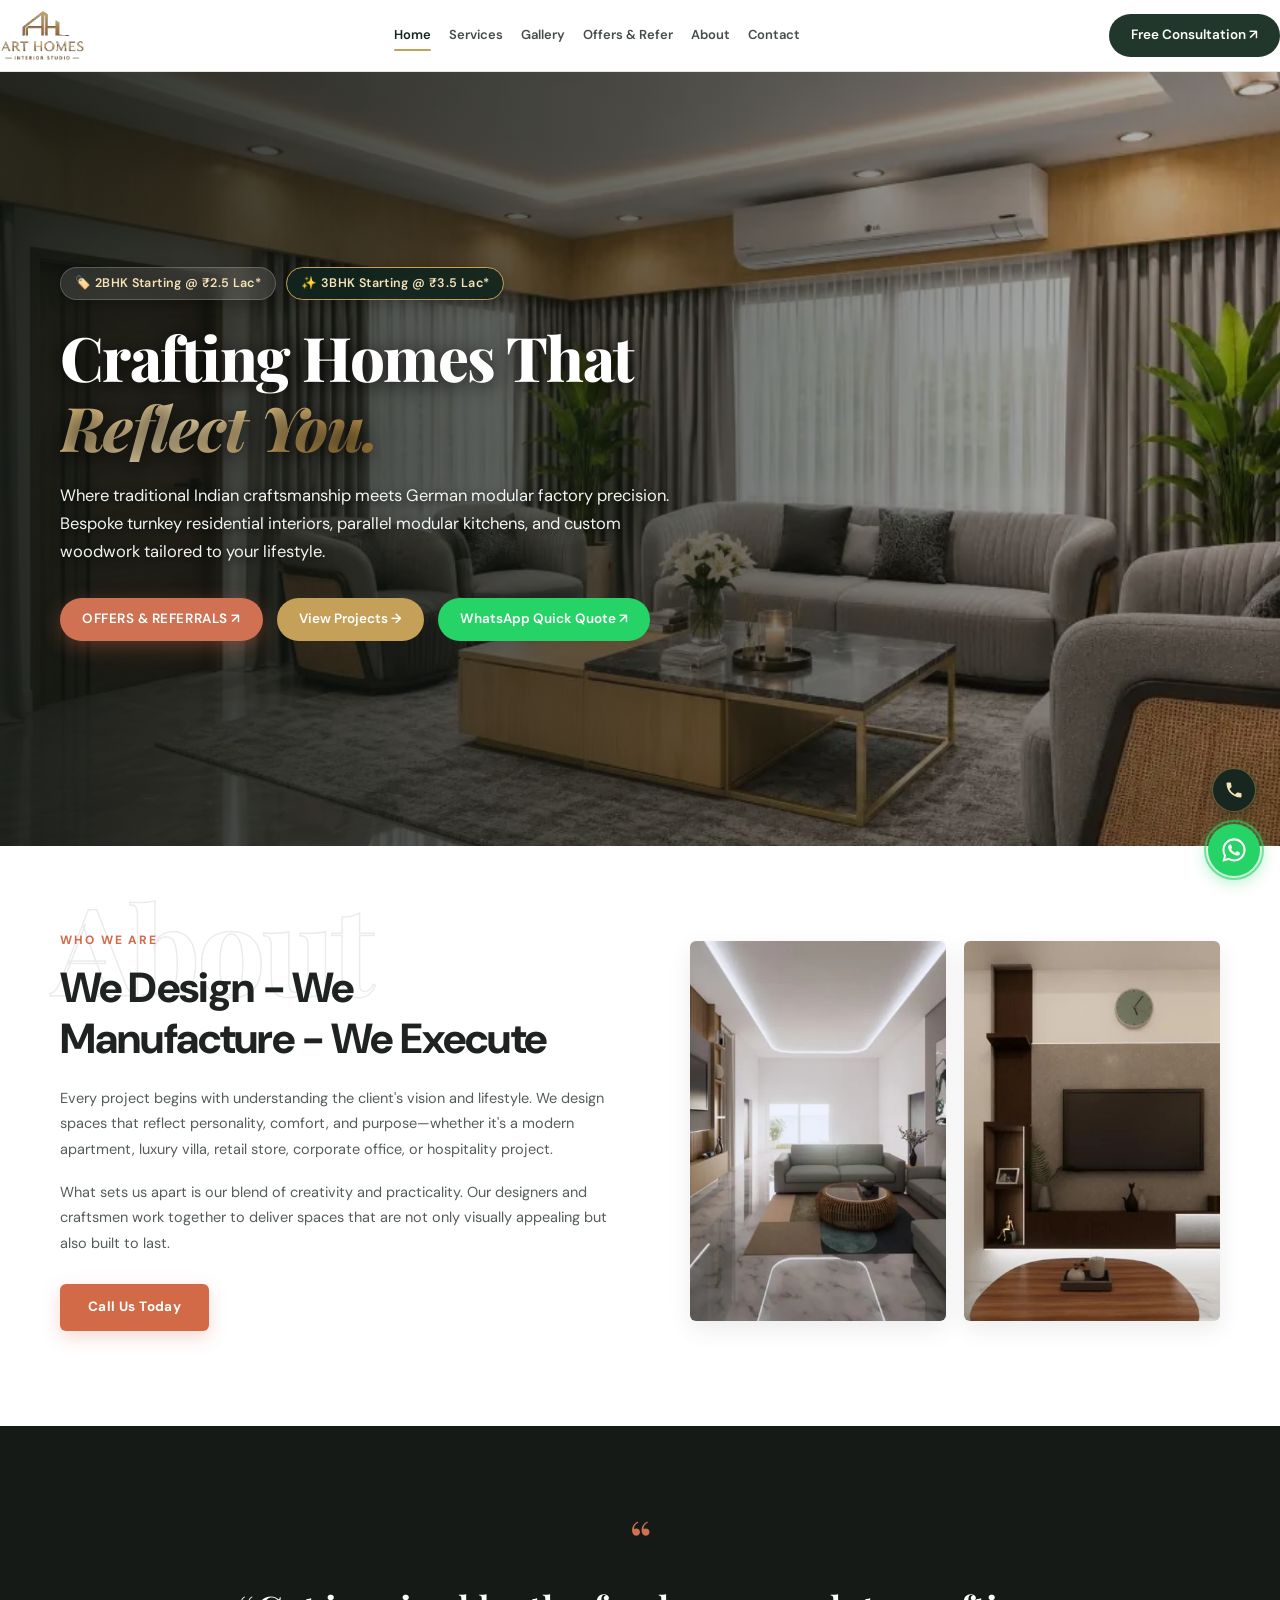
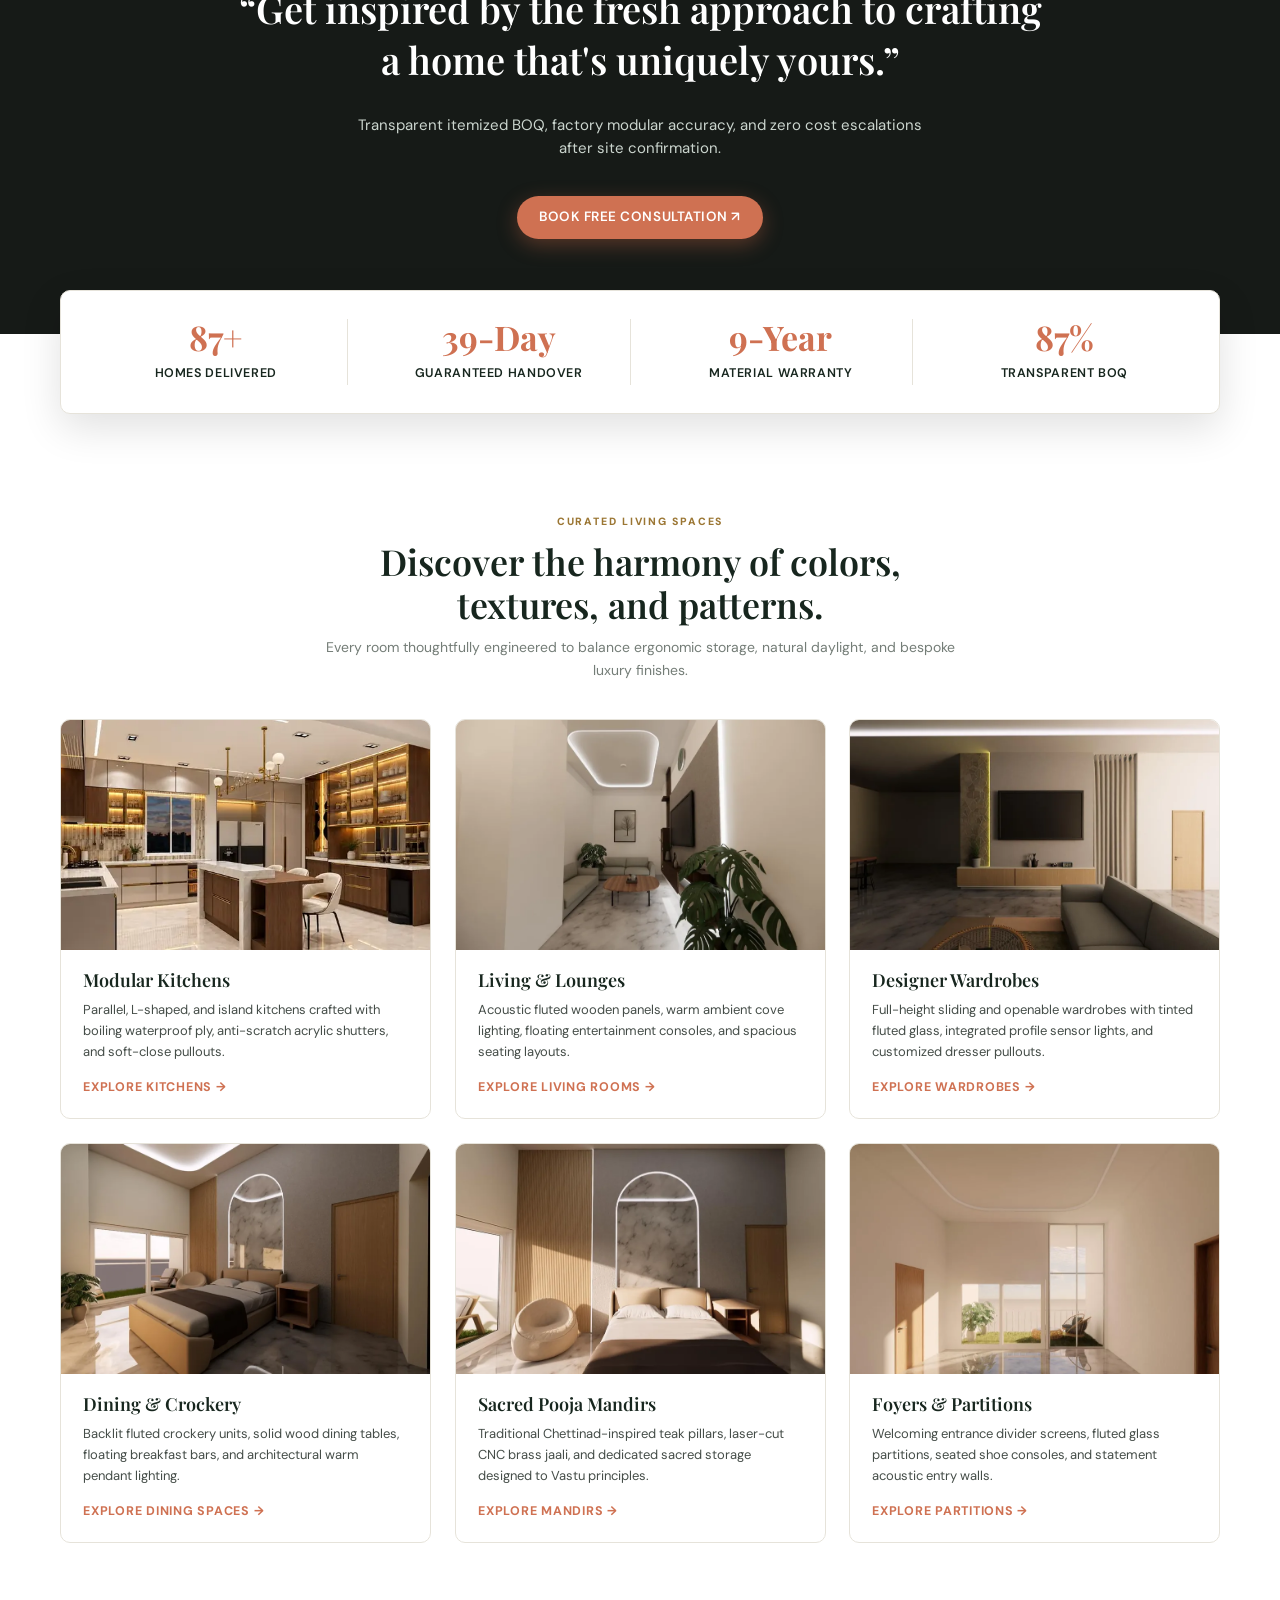
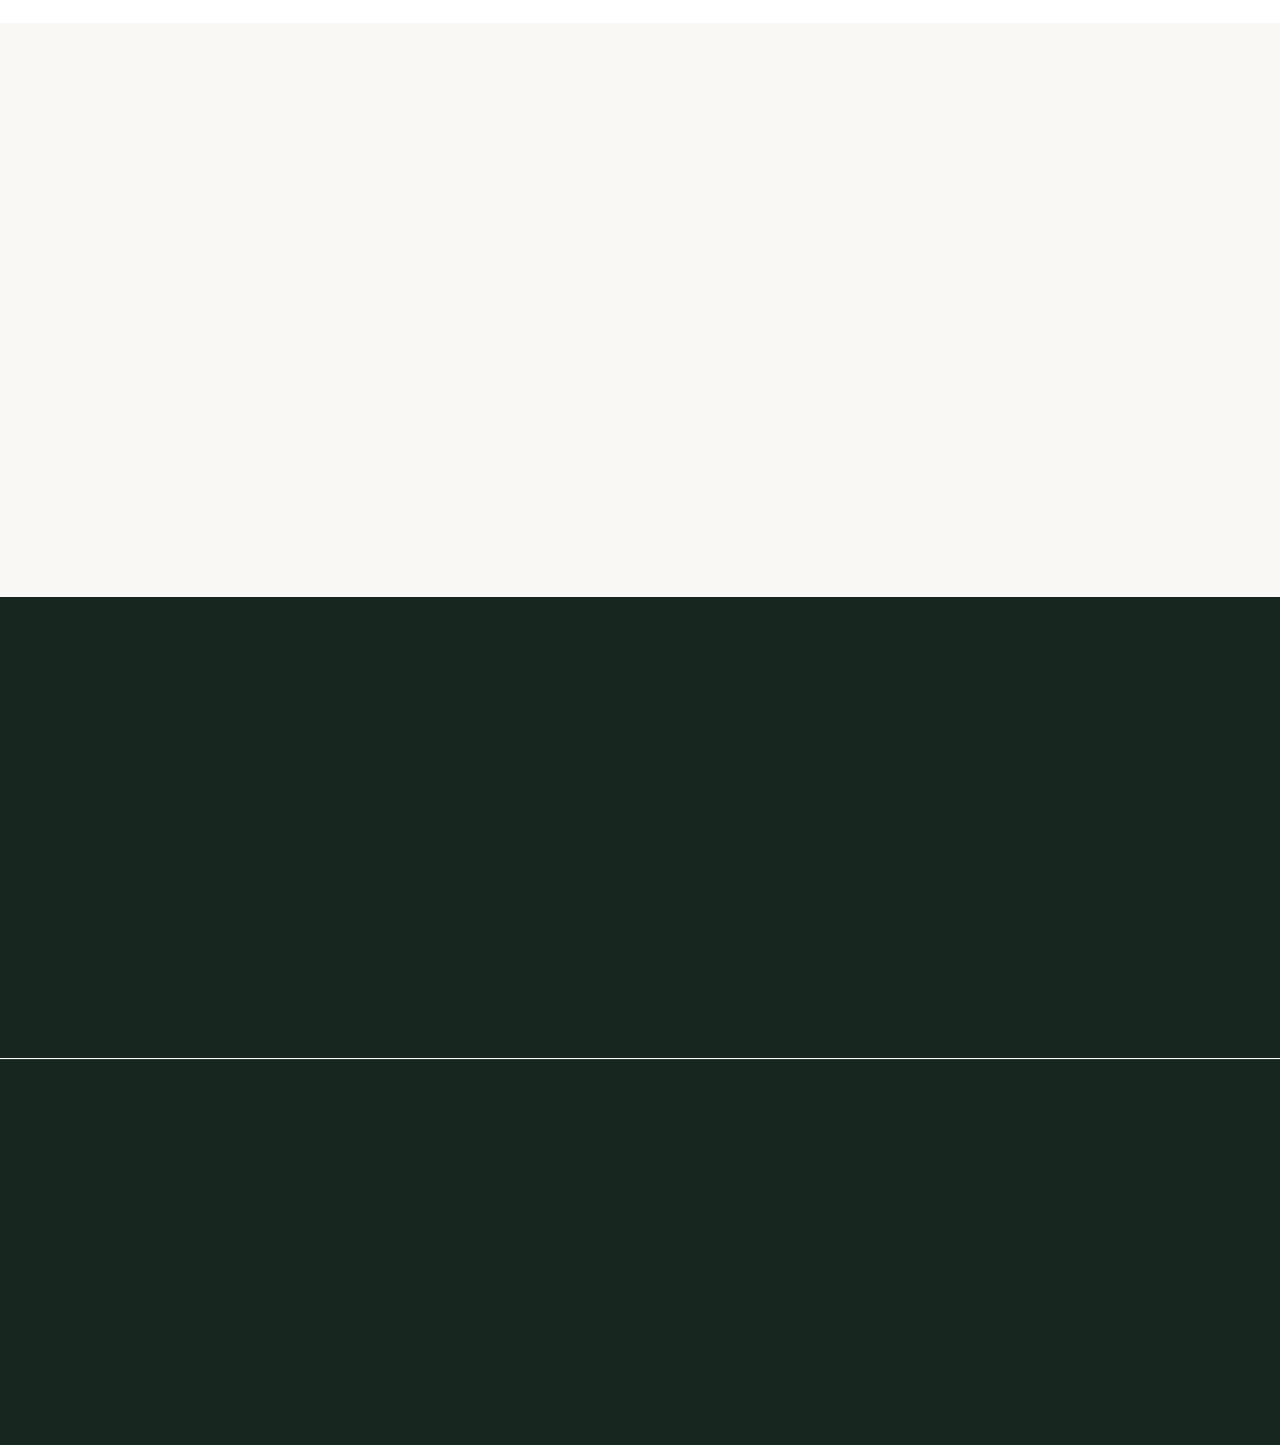
==== index.html @ 14626760 "Optimize mobile LCP: WebP logos, compressed hero images, replace heavy background image, add content" ====
<!doctype html>
<html lang="en">
<head>
  <meta charset="utf-8">
  <meta name="viewport" content="width=device-width, initial-scale=1">
  <title>Art Homes Interior Studio | Luxury Residential Interiors | Bengaluru & Hosur</title>
  <meta name="description" content="Art Homes Interior Studio crafts bespoke residential interiors, factory-finished modular kitchens, designer wardrobes, living partitions, and turnkey interior designs in Bengaluru and Hosur.">
  
  <!-- Favicon & Icons -->
  <link rel="icon" type="image/x-icon" href="/favicon.ico">
  <link rel="icon" type="image/png" sizes="48x48" href="/assets/logo-light.webp">
  <link rel="apple-touch-icon" href="/assets/logo-light.webp">

  <!-- Preconnect to Google Fonts CDN -->
  <link rel="preconnect" href="https://fonts.googleapis.com">
  <link rel="preconnect" href="https://fonts.gstatic.com" crossorigin>

  <!-- LCP Hero Image Preloads: Mobile & Desktop (Discovered at T=0 with fetchpriority=high) -->
  <link rel="preload" as="image" href="assets/hero-home-mobile.webp" type="image/webp" media="(max-width: 768px)" fetchpriority="high">
  <link rel="preload" as="image" href="assets/hero-home.webp" type="image/webp" media="(min-width: 769px)" fetchpriority="high">

  <!-- Asynchronous Google Web Fonts with font-display: swap -->
  <link rel="preload" as="style" href="https://fonts.googleapis.com/css2?family=DM+Sans:wght@400;500;700&family=Playfair+Display:ital,wght@0,600;0,700;1,400&display=swap" onload="this.onload=null;this.rel='stylesheet'">
  <noscript><link rel="stylesheet" href="https://fonts.googleapis.com/css2?family=DM+Sans:wght@400;500;700&family=Playfair+Display:ital,wght@0,600;0,700;1,400&display=swap"></noscript>

  <!-- Non-blocking minified stylesheet -->
  <link rel="preload" href="styles.min.css" as="style" onload="this.onload=null;this.rel='stylesheet'">
  <noscript><link rel="stylesheet" href="styles.min.css"></noscript>

  <style>
    /* Critical Above-the-Fold Styles for Instant Paint */
    :root {
      --font-serif: 'Playfair Display', Georgia, serif;
      --font-sans: 'DM Sans', -apple-system, BlinkMacSystemFont, 'Segoe UI', Roboto, sans-serif;
      --bg-light: #ffffff;
      --forest-dark: #17261e;
      --forest: #22372b;
      --terracotta: #cf7152;
      --gold: #c5a059;
      --gold-light: #f5e2b8;
      --ink: #191c1a;
      --ink-soft: #454d48;
      --line: #e6e3da;
      --radius-sm: 5px;
      --radius-md: 10px;
      --radius-lg: 16px;
    }
    * { box-sizing: border-box; margin: 0; padding: 0; }
    html { scroll-behavior: smooth; scroll-padding-top: 80px; overflow-x: clip; }
    html, body { overflow-x: clip; }
    body {
      font-family: var(--font-sans);
      color: var(--ink);
      background-color: var(--bg-light);
      line-height: 1.55;
      -webkit-font-smoothing: antialiased;
      width: 100%;
      position: relative;
    }
    h1, h2, h3, h4 { font-family: var(--font-serif); font-weight: 600; line-height: 1.2; }
    a { text-decoration: none; color: inherit; }
    img { display: block; max-width: 100%; height: auto; }
    button { font-family: inherit; border: none; outline: none; cursor: pointer; }
    .container { width: min(1160px, calc(100% - 36px)); margin-inline: auto; }

    /* Sticky Navbar */
    .navbar {
      position: -webkit-sticky;
      position: sticky;
      top: 0;
      left: 0;
      right: 0;
      width: 100%;
      z-index: 1000;
      background: rgba(255, 255, 255, 0.97);
      backdrop-filter: blur(14px);
      -webkit-backdrop-filter: blur(14px);
      border-bottom: 1px solid var(--line);
      height: 72px;
      display: flex;
      align-items: center;
      transition: background 0.25s ease, box-shadow 0.25s ease;
    }
    .navbar.navbar-scrolled {
      background: rgba(255, 255, 255, 0.98) !important;
      box-shadow: 0 4px 20px rgba(15, 36, 29, 0.09) !important;
      border-bottom: 1px solid rgba(197, 160, 89, 0.35) !important;
    }
    .nav-inner { display: flex; align-items: center; justify-content: space-between; width: 100%; }
    .brand { display: inline-flex; align-items: center; }
    .brand-logo { height: 52px; width: auto; max-width: 175px; object-fit: contain; display: block; }
    .nav-links { display: flex; align-items: center; gap: 18px; font-size: 13px; font-weight: 600; color: var(--ink-soft); }
    .nav-links a { position: relative; padding: 5px 0; }
    .nav-links a:hover, .nav-links a.active { color: var(--forest-dark); }
    .btn { display: inline-flex; align-items: center; gap: 7px; padding: 11px 22px; font-size: 13.5px; font-weight: 600; border-radius: 999px; transition: all 0.22s ease; }
    .btn-primary { background: var(--forest); color: #fff; }
    .btn-terracotta { background: var(--terracotta); color: #fff; }
    .btn-gold { background: var(--gold); color: #fff; }
    .btn-whatsapp { background: #25D366; color: #fff; }
    .menu-toggle { display: none; background: transparent; font-size: 24px; color: var(--forest-dark); padding: 8px; min-width: 44px; min-height: 44px; }

    /* Hero Section with Native LCP Picture & Overlays */
    .hero {
      position: relative;
      background: var(--forest-dark);
      color: #fff;
      overflow: hidden;
      min-height: 86vh;
      display: flex;
      align-items: center;
    }
    .hero-bg-picture {
      position: absolute;
      inset: 0;
      width: 100%;
      height: 100%;
      z-index: 0;
      display: block;
    }
    .hero-bg-img {
      position: absolute;
      inset: 0;
      width: 100%;
      height: 100%;
      object-fit: cover;
      object-position: center;
      display: block;
    }
    .hero-bg-overlay {
      position: absolute;
      inset: 0;
      background-image: linear-gradient(
        to right,
        rgba(14, 20, 16, 0.88) 0%,
        rgba(14, 20, 16, 0.62) 50%,
        rgba(14, 20, 16, 0.25) 100%
      );
      z-index: 1;
      pointer-events: none;
    }
    @media (max-width: 768px) {
      .hero-bg-overlay {
        background-image: linear-gradient(
          to bottom,
          rgba(14, 20, 16, 0.85) 0%,
          rgba(14, 20, 16, 0.60) 50%,
          rgba(14, 20, 16, 0.90) 100%
        ) !important;
      }
    }
    /* Fallback .hero-bg */
    .hero-bg {
      position: absolute;
      inset: 0;
      background-image: linear-gradient(to right, rgba(14,20,16,0.88), rgba(14,20,16,0.25)), url('assets/hero-home-mobile.webp');
      background-size: cover;
      background-position: center;
      display: block;
    }
    .hero-content {
      position: relative;
      z-index: 2;
      padding: 85px 0 95px;
      max-width: 760px;
    }
    .hero-price-pills { display: flex; gap: 10px; margin-bottom: 22px; flex-wrap: wrap; }
    .hero-price-pill {
      background: rgba(255, 255, 255, 0.12);
      backdrop-filter: blur(8px);
      -webkit-backdrop-filter: blur(8px);
      border: 1px solid rgba(255, 255, 255, 0.2);
      padding: 6px 14px;
      border-radius: 999px;
      font-size: 12.5px;
      font-weight: 600;
      color: #f5e2b8;
    }
    .hero h1 {
      font-family: var(--font-serif);
      font-size: clamp(34px, 4.8vw, 62px);
      font-weight: 800;
      letter-spacing: -0.025em;
      line-height: 1.14;
      color: #ffffff;
      margin-bottom: 20px;
      text-shadow: 0 3px 20px rgba(0, 0, 0, 0.8);
    }
    .hero h1 em {
      font-style: italic;
      background: linear-gradient(135deg, #dfba73 0%, #f7e2b2 40%, #c5a059 75%, #9b7633 100%);
      -webkit-background-clip: text;
      -webkit-text-fill-color: transparent;
      display: inline-block;
    }
    .hero-desc {
      font-size: 16.5px;
      line-height: 1.7;
      color: #f1f5f2;
      margin-bottom: 32px;
      max-width: 620px;
      text-shadow: 0 2px 10px rgba(0, 0, 0, 0.85);
    }
    .hero-actions { display: flex; flex-wrap: wrap; gap: 14px; align-items: center; }

    @media (max-width: 768px) {
      .menu-toggle { display: inline-flex; }
      .nav-links {
        display: none;
        position: absolute;
        top: 72px;
        left: 0;
        right: 0;
        background: #fff;
        flex-direction: column;
        padding: 8px 14px 12px;
        box-shadow: 0 12px 28px rgba(0,0,0,0.08);
      }
      .nav-links.open { display: flex; }
      .nav-actions .btn { display: none; }
      .hero-content { padding: 45px 0 55px; }
      .hero h1 { font-size: clamp(28px, 6.5vw, 42px); }
      .hero-desc { font-size: 14.5px; line-height: 1.6; }
    }
  </style>
</head>
<body>

  <!-- Sticky Navbar -->
  <header class="navbar">
    <div class="container nav-inner">
      <a href="index.html" class="brand" aria-label="Art Homes Interior Studio">
        <img src="assets/logo-light.webp" alt="Art Homes Interior Studio" class="brand-logo" width="175" height="52">
      </a>

      <nav class="nav-links" id="navLinks">
        <a href="index.html" class="active">Home</a>
        <a href="services.html">Services</a>
        <a href="gallery.html">Gallery</a>
        <a href="referral.html">Offers & Refer</a>
        <a href="about.html">About</a>
        <a href="contact.html">Contact</a>
      </nav>

      <div class="nav-actions">
        <a href="contact.html" class="btn btn-primary">Free Consultation ↗</a>
        <button class="menu-toggle" id="menuToggle" aria-label="Toggle Navigation">☰</button>
      </div>
    </div>
  </header>

  <!-- Main Content -->
  <main>

    <!-- SECTION 1: HERO SECTION -->
    <section class="hero">
            <picture class="hero-bg-picture">
        <source media="(max-width: 768px)" srcset="assets/hero-home-mobile.webp" type="image/webp">
        <source media="(min-width: 769px)" srcset="assets/hero-home.webp" type="image/webp">
        <img src="assets/hero-home-mobile.webp" alt="Art Homes Luxury Living Room Turnkey Interiors" class="hero-bg-img" fetchpriority="high" decoding="async" width="1024" height="544">
      </picture>
      <div class="hero-bg-overlay"></div>

      <div class="container">
        <div class="hero-content">
          <div class="hero-price-pills">
            <div class="hero-price-pill">
              <span>🏷️ 2BHK Starting @ ₹2.5 Lac*</span>
            </div>
            <div class="hero-price-pill pill-alt">
              <span>✨ 3BHK Starting @ ₹3.5 Lac*</span>
            </div>
          </div>

          <h1>Crafting Homes That <em>Reflect You.</em></h1>
          <p class="hero-desc">
            Where traditional Indian craftsmanship meets German modular factory precision. Bespoke turnkey residential interiors, parallel modular kitchens, and custom woodwork tailored to your lifestyle.
          </p>

          <div class="hero-actions">
            <a href="referral.html" class="btn btn-terracotta">Offers & Referrals ↗</a>
            <a href="gallery.html" class="btn btn-gold">View Projects →</a>
            <a href="https://wa.me/919791272166?text=Hi%20Art%20Homes%2C%20I%20would%20like%20a%20free%20interior%20estimate." class="btn btn-whatsapp" target="_blank" rel="noopener">
              WhatsApp Quick Quote ↗
            </a>
          </div>
        </div>
      </div>
    </section>

    <!-- SECTION 2: WE DESIGN - WE MANUFACTURE - WE EXECUTE (Editorial Layout) -->
    <section class="editorial-about-section" id="about-us">
      <div class="container">
        <div class="editorial-about-grid">
          <div class="editorial-about-text">
            <div class="editorial-watermark" aria-hidden="true">About</div>
            <span class="editorial-eyebrow">WHO WE ARE</span>
            <h2>We Design - We<br>Manufacture - We Execute</h2>
            <p>
              Every project begins with understanding the client's vision and lifestyle. We design spaces that reflect personality, comfort, and purpose—whether it's a modern apartment, luxury villa, retail store, corporate office, or hospitality project.
            </p>
            <p>
              What sets us apart is our blend of creativity and practicality. Our designers and craftsmen work together to deliver spaces that are not only visually appealing but also built to last.
            </p>
            <a href="tel:+919791272166" class="btn-call-today">Call Us Today</a>
          </div>

          <div class="editorial-composition">
            <div class="editorial-comp-left anim-fade-down">
              <img src="assets/about-living.webp" alt="Art Homes Contemporary Living Lounge with Acoustic Fluted Wall & Cove Lighting" loading="lazy">
            </div>
            <div class="editorial-comp-right anim-fade-left">
              <img src="assets/about-tv.webp" alt="Art Homes Modern Floating Backlit TV Wall Unit with Asymmetric Shelving" loading="lazy">
            </div>
          </div>
        </div>
      </div>
    </section>


    <!-- SECTION 3: DARK INSPIRATION QUOTE BANNER -->
    <section class="quote-banner-section fade-pop">
      <div class="container">
        <div class="quote-mark-icon fade-pop">“</div>
        <h2 class="quote-banner-text fade-pop">
          “Get inspired by the fresh approach to crafting a home that's uniquely yours.”
        </h2>
        <p class="quote-banner-sub fade-pop">
          Transparent itemized BOQ, factory modular accuracy, and zero cost escalations after site confirmation.
        </p>
        <a href="contact.html" class="btn btn-terracotta fade-pop">Book Free Consultation ↗</a>
      </div>
    </section>

    <!-- SECTION 5: FLOATING METRICS STRIP -->
    <div class="container">
      <div class="floating-metrics-wrap anim-fade-down">
        <div class="floating-metrics-box">
          <div class="floating-metric-item">
            <strong class="counter-number" data-target="100" data-suffix="+">100+</strong>
            <span>Homes Delivered</span>
          </div>
          <div class="floating-metric-item">
            <strong class="counter-number" data-target="45" data-suffix="-Day">45-Day</strong>
            <span>Guaranteed Handover</span>
          </div>
          <div class="floating-metric-item">
            <strong class="counter-number" data-target="10" data-suffix="-Year">10-Year</strong>
            <span>Material Warranty</span>
          </div>
          <div class="floating-metric-item">
            <strong class="counter-number" data-target="100" data-suffix="%">100%</strong>
            <span>Transparent BOQ</span>
          </div>
        </div>
      </div>
    </div>

    <!-- SECTION 6: CURATED SPACES / DISCOVER THE HARMONY -->
    <section class="spaces-section">
      <div class="container">
        <div class="section-header center reveal-up">
          <span class="eyebrow">Curated Living Spaces</span>
          <h2 class="section-title">Discover the harmony of colors, textures, and patterns.</h2>
          <p class="section-subtitle">
            Every room thoughtfully engineered to balance ergonomic storage, natural daylight, and bespoke luxury finishes.
          </p>
        </div>

        <div class="spaces-grid stagger-cards">
          <!-- Space 1: Modular Kitchens -->
          <article class="space-card reveal-up">
            <div class="space-media">
              <img src="assets/projects/karur/karur-kitchen-01.webp" alt="Modern Modular Kitchen by Art Homes" loading="lazy">
            </div>
            <div class="space-body">
              <div>
                <h3>Modular Kitchens</h3>
                <p>Parallel, L-shaped, and island kitchens crafted with boiling waterproof ply, anti-scratch acrylic shutters, and soft-close pullouts.</p>
              </div>
              <a href="gallery.html?room=kitchen" class="space-link">Explore Kitchens →</a>
            </div>
          </article>

          <!-- Space 2: Living & Lounges -->
          <article class="space-card reveal-up">
            <div class="space-media">
              <img src="assets/projects/bangalore/bangalore-01.webp" alt="Luxury Living Room by Art Homes" loading="lazy">
            </div>
            <div class="space-body">
              <div>
                <h3>Living & Lounges</h3>
                <p>Acoustic fluted wooden panels, warm ambient cove lighting, floating entertainment consoles, and spacious seating layouts.</p>
              </div>
              <a href="gallery.html?room=living" class="space-link">Explore Living Rooms →</a>
            </div>
          </article>

          <!-- Space 3: Designer Wardrobes -->
          <article class="space-card reveal-up">
            <div class="space-media">
              <img src="assets/projects/bangalore/bangalore-14.webp" alt="Floor to ceiling wardrobes Art Homes" loading="lazy">
            </div>
            <div class="space-body">
              <div>
                <h3>Designer Wardrobes</h3>
                <p>Full-height sliding and openable wardrobes with tinted fluted glass, integrated profile sensor lights, and customized dresser pullouts.</p>
              </div>
              <a href="gallery.html?room=wardrobe" class="space-link">Explore Wardrobes →</a>
            </div>
          </article>

          <!-- Space 4: Dining & Crockery -->
          <article class="space-card reveal-up">
            <div class="space-media">
              <img src="assets/projects/bangalore/bangalore-04.webp" alt="Dining and Crockery Console Art Homes" loading="lazy">
            </div>
            <div class="space-body">
              <div>
                <h3>Dining & Crockery</h3>
                <p>Backlit fluted crockery units, solid wood dining tables, floating breakfast bars, and architectural warm pendant lighting.</p>
              </div>
              <a href="gallery.html?room=dining" class="space-link">Explore Dining Spaces →</a>
            </div>
          </article>

          <!-- Space 5: Sacred Pooja Mandirs -->
          <article class="space-card reveal-up">
            <div class="space-media">
              <img src="assets/projects/bangalore/bangalore-05.webp" alt="Pooja Mandir with Jaali Carving Art Homes" loading="lazy">
            </div>
            <div class="space-body">
              <div>
                <h3>Sacred Pooja Mandirs</h3>
                <p>Traditional Chettinad-inspired teak pillars, laser-cut CNC brass jaali, and dedicated sacred storage designed to Vastu principles.</p>
              </div>
              <a href="gallery.html?room=pooja" class="space-link">Explore Mandirs →</a>
            </div>
          </article>

          <!-- Space 6: Foyers & Partitions -->
          <article class="space-card reveal-up">
            <div class="space-media">
              <img src="assets/projects/bangalore/bangalore-02.webp" alt="Foyer Partition and Shoe Storage Art Homes" loading="lazy">
            </div>
            <div class="space-body">
              <div>
                <h3>Foyers & Partitions</h3>
                <p>Welcoming entrance divider screens, fluted glass partitions, seated shoe consoles, and statement acoustic entry walls.</p>
              </div>
              <a href="gallery.html?room=partition" class="space-link">Explore Partitions →</a>
            </div>
          </article>
        </div>
      </div>
    </section>

    <!-- SECTION 10: HOMEOWNER TESTIMONIALS -->
    <section class="testimonials-section">
      <div class="container">
        <div class="section-header center reveal-up">
          <span class="eyebrow">Client Feedback</span>
          <h2 class="section-title">What they say about us.</h2>
          <p class="section-subtitle">Real experiences from homeowners in CV Raman Nagar, Hosur, and Whitefield.</p>
        </div>

        <div class="testimonials-grid stagger-cards">
          <div class="testimonial-card-item reveal-up">
            <div>
              <div class="testimonial-stars">★★★★★</div>
              <p class="testimonial-text">
                "Art Homes finished our 3 BHK in CV Raman Nagar right on schedule. The design proposals matched the finished execution perfectly. The modular kitchen and partitions are stunning!"
              </p>
            </div>
            <div class="testimonial-author">
              <div class="testimonial-avatar">RN</div>
              <div>
                <strong>Rajesh & Priya Nair</strong>
                <span>CV Raman Nagar, Bengaluru</span>
              </div>
            </div>
          </div>

          <div class="testimonial-card-item reveal-up">
            <div>
              <div class="testimonial-stars">★★★★★</div>
              <p class="testimonial-text">
                "Our solid wood cane bed and Chettinad-style living room have become the talk of all family gatherings in Hosur. Genuine craftsmanship and honest pricing."
              </p>
            </div>
            <div class="testimonial-author">
              <div class="testimonial-avatar">SM</div>
              <div>
                <strong>Senthil Murugan</strong>
                <span>Independent Villa, Hosur</span>
              </div>
            </div>
          </div>

          <div class="testimonial-card-item reveal-up">
            <div>
              <div class="testimonial-stars">★★★★★</div>
              <p class="testimonial-text">
                "Delivered in exactly 42 days! Zero cost escalations, genuine BWP plywood, and smooth Blum hinges. Gopinathan sir personally inspected the site regularly."
              </p>
            </div>
            <div class="testimonial-author">
              <div class="testimonial-avatar">AR</div>
              <div>
                <strong>Ananya & Karthik Rao</strong>
                <span>Whitefield, Bengaluru</span>
              </div>
            </div>
          </div>
        </div>
      </div>
    </section>

    <!-- SECTION 11: COFFEE CONSULTATION INVITE BANNER -->
    <section class="coffee-invite-banner reveal-up">
      <div class="coffee-bg-overlay"></div>
      <div class="container">
        <div class="coffee-content-wrap">
          <span class="eyebrow" style="color: #dfba73; margin-bottom: 12px; display: inline-block;">Complimentary Studio Visit</span>
          <h2>Meet us over coffee at our studio to discuss your home interiors.</h2>
          <p>
            Bring your architectural floor plan. Sit down with our senior interior architects to review spatial layouts, material swatches, and itemized transparent costing.
          </p>
          <div style="display: flex; gap: 14px; justify-content: center; flex-wrap: wrap;">
            <a href="contact.html" class="btn btn-terracotta">Book Studio Visit ↗</a>
            <a href="https://wa.me/919791272166?text=Hi%20Art%20Homes%2C%20I%20would%20like%20to%20visit%20your%20studio%20for%20a%20coffee%20consultation." class="btn btn-whatsapp" target="_blank" rel="noopener">
              Chat on WhatsApp ↗
            </a>
          </div>
        </div>
      </div>
    </section>

  </main>

  <!-- SECTION 12: SITE FOOTER -->
  <footer class="site-footer">
    <div class="container">
      <div class="footer-grid">
        <div class="footer-brand">
          <a href="index.html" class="brand" aria-label="Art Homes Interior Studio">
            <img src="assets/logo-transparent.webp" alt="Art Homes Interior Studio" class="brand-logo footer-logo" width="185" height="56" loading="lazy">
          </a>
          <p>
            Luxury residential interiors, factory-modular kitchens, and turnkey interior design in Bengaluru and Hosur.
          </p>
        </div>

        <div class="footer-col">
          <h4>Pages</h4>
          <ul>
            <li><a href="index.html">Home</a></li>
            <li><a href="services.html">Services</a></li>
            <li><a href="gallery.html">Gallery</a></li>
            <li><a href="referral.html">Offers & Refer</a></li>
            <li><a href="about.html">About</a></li>
            <li><a href="contact.html">Contact</a></li>
          </ul>
        </div>

        <div class="footer-col services-col">
          <h4>Services</h4>
          <ul>
            <li><a href="services.html">Modular Kitchens</a></li>
            <li><a href="services.html">Designer Wardrobes</a></li>
            <li><a href="services.html">Living Partitions</a></li>
            <li><a href="services.html">TV Units</a></li>
            <li><a href="services.html">Pooja Mandirs</a></li>
          </ul>
        </div>

        <div class="footer-col">
          <h4>Studio Contact</h4>
          <div class="footer-contact-item">
            <span>📍</span>
            <span>CV Raman Nagar, Bengaluru 560093</span>
          </div>
          <div class="footer-contact-item">
            <span>📞</span>
            <a href="tel:+919791272166">+91 97912 72166</a>
          </div>
          <div class="footer-contact-item">
            <span>💬</span>
            <a href="https://wa.me/919791272166?text=Hi%20Art%20Homes%2C%20I%20would%20like%20to%20discuss%20my%20interior%20project." target="_blank" rel="noopener">WhatsApp Chat</a>
          </div>
          <div class="footer-contact-item">
            <span>✉️</span>
            <a href="mailto:arthomes.studio@gmail.com">arthomes.studio@gmail.com</a>
          </div>
        </div>
      </div>

      <div class="footer-bottom">
        <span>© <span id="year"></span> Art Homes Interior Studio. All rights reserved.</span>
        <span>Bengaluru & Hosur | Founder: Gopinathan K</span>
      </div>
    </div>
  </footer>

  <!-- Floating Contact Action Icons -->
  <aside class="floating-contact-dock" aria-label="Quick Contact">
    <a href="tel:+919791272166" class="floating-fab fab-call" aria-label="Call Art Homes Studio" title="Call +91 97912 72166">
      <svg width="20" height="20" viewBox="0 0 24 24" fill="currentColor">
        <path d="M6.62 10.79a15.053 15.053 0 006.59 6.59l2.2-2.2c.27-.27.67-.36 1.02-.24 1.12.37 2.33.57 3.57.57.55 0 1 .45 1 1V20c0 .55-.45 1-1 1-9.39 0-17-7.61-17-17 0-.55.45-1 1-1h3.5c.55 0 1 .45 1 1 0 1.25.2 2.45.57 3.57.11.35.03.74-.25 1.02l-2.2 2.2z"/>
      </svg>
    </a>
    <a href="https://wa.me/919791272166?text=Hi%20Art%20Homes%2C%20I%20would%20like%20to%20discuss%20my%20interior%20project." class="floating-fab fab-whatsapp" target="_blank" rel="noopener" aria-label="Chat on WhatsApp" title="WhatsApp Chat">
      <svg width="28" height="28" viewBox="0 0 24 24" fill="currentColor">
        <path d="M12.04 2c-5.46 0-9.91 4.45-9.91 9.91 0 1.75.46 3.45 1.32 4.95L2.05 22l5.25-1.38c1.45.79 3.08 1.21 4.74 1.21 5.46 0 9.91-4.45 9.91-9.91 0-2.65-1.03-5.14-2.9-7.01A9.816 9.816 0 0012.04 2zm.01 18.06c-1.48 0-2.93-.4-4.2-1.15l-.3-.18-3.12.82.83-3.04-.2-.31a8.106 8.106 0 01-1.25-4.29c0-4.5 3.66-8.15 8.16-8.15 2.18 0 4.22.85 5.76 2.39 1.54 1.54 2.39 3.58 2.39 5.76 0 4.5-3.66 8.14-8.17 8.14zm4.47-6.11c-.25-.12-1.46-.72-1.69-.8-.23-.08-.39-.12-.56.12-.17.25-.64.8-.79.97-.14.17-.29.19-.53.07-.25-.12-1.05-.39-1.99-1.23-.74-.66-1.23-1.47-1.38-1.72-.14-.25-.02-.38.11-.5.11-.11.25-.29.37-.43.12-.14.17-.25.25-.41.08-.17.04-.31-.02-.43s-.56-1.35-.77-1.85c-.2-.48-.41-.42-.56-.43h-.48c-.17 0-.44.06-.67.31-.23.25-.88.86-.88 2.1 0 1.24.9 2.44 1.03 2.61.12.17 1.77 2.7 4.29 3.79.6.26 1.07.41 1.43.53.6.19 1.15.16 1.58.1.48-.07 1.46-.6 1.67-1.18.21-.58.21-1.07.15-1.18-.07-.12-.23-.19-.47-.31z"/>
      </svg>
    </a>
  </aside>

  <script>
    // Update footer copyright year
    document.getElementById('year').textContent = new Date().getFullYear();

    // Mobile navigation toggle
    const menuToggle = document.getElementById('menuToggle');
    const navLinks = document.getElementById('navLinks');
    menuToggle.addEventListener('click', () => {
      const open = navLinks.classList.toggle('open');
      menuToggle.textContent = open ? '✕' : '☰';
    });

  </script>
  <script src="animations.js" defer></script>
</body>
</html>
---- styles.min.css ----
:root{--font-pocity:'Pocity','Bebas Neue','Barlow Condensed','Anton',sans-serif;--font-serif:'Playfair Display','Cormorant Garamond',Georgia,serif;--font-sans:'DM Sans',-apple-system,BlinkMacSystemFont,'Segoe UI',Roboto,sans-serif;--bg-light:#ffffff;--bg-cream:#faf8f4;--bg-sand:#f2efe8;--bg-dark:#141b17;--forest:#22372b;--forest-dark:#17261e;--forest-light:#344c3e;--gold:#c5a059;--gold-dark:#9b7633;--gold-light:#f5e2b8;--gold-gradient:linear-gradient(135deg,#dfba73 0%,#f7e2b2 40%,#c5a059 75%,#9b7633 100%);--ink:#191c1a;--ink-soft:#454d48;--ink-muted:#747d77;--line:#e6e3da;--line-dark:#2c3830;--radius-sm:5px;--radius-md:10px;--radius-lg:16px;--shadow-sm:0 2px 8px rgba(20,27,23,0.04);--shadow-md:0 8px 24px rgba(20,27,23,0.07);--shadow-lg:0 20px 48px rgba(20,27,23,0.1);--transition:all 0.22s ease}*{box-sizing:border-box;margin:0;padding:0}html{scroll-behavior:smooth;scroll-padding-top:80px;overflow-x:clip}html,body{overflow-x:clip}body{font-family:var(--font-sans);color:var(--ink);background-color:var(--bg-light);line-height:1.55;-webkit-font-smoothing:antialiased;width:100%;position:relative}h1,h2,h3,h4,.serif{font-family:var(--font-serif);font-weight:600;line-height:1.2}a{text-decoration:none;color:inherit;transition:var(--transition)}img{display:block;max-width:100%;height:auto}button{font-family:inherit;border:none;outline:none;cursor:pointer}.container{width:min(1160px,calc(100% - 36px));margin-inline:auto}.topbar{background:var(--forest-dark);color:#e4e7e4;font-size:11.5px;padding:6px 0;border-bottom:1px solid rgba(191,161,104,0.2)}.topbar-inner{display:flex;justify-content:space-between;align-items:center;gap:14px}.topbar-info{display:flex;gap:20px;align-items:center}.topbar-info span{display:inline-flex;align-items:center;gap:5px}.topbar-highlight{color:var(--gold-light);font-weight:600}@keyframes textHeroFadeUp{0%{opacity:0;transform:translateY(24px);filter:blur(3px)}100%{opacity:1;transform:translateY(0);filter:blur(0)}}@keyframes heroFadeUp{0%{opacity:0;transform:translateY(32px);filter:blur(4px)}100%{opacity:1;transform:translateY(0);filter:blur(0)}}@keyframes goldGleam{0%{background-position:0% 50%}50%{background-position:100% 50%}100%{background-position:0% 50%}}.hero h1,.myna-hero-title,.page-title{animation:textHeroFadeUp 0.95s cubic-bezier(0.16,1,0.3,1) 0.12s both}.hero h1 em,.myna-hero-title em,.page-title em{background-size:200% auto;animation:goldGleam 6s ease-in-out infinite}.badge-tag,.page-eyebrow,.myna-hero-badge{animation:textHeroFadeUp 0.8s cubic-bezier(0.16,1,0.3,1) 0.04s both}.hero-desc,.page-subtitle,.myna-hero-desc{animation:textHeroFadeUp 0.95s cubic-bezier(0.16,1,0.3,1) 0.28s both}.hero-actions,.myna-hero-actions{animation:textHeroFadeUp 0.95s cubic-bezier(0.16,1,0.3,1) 0.42s both}.hero-metrics{animation:textHeroFadeUp 1s cubic-bezier(0.16,1,0.3,1) 0.55s both}.reveal-text,.section-header,.feature-card,.step-card,.offer-card,.pillar-card,.compact-contact-layout,.share-box,.cta-banner,.spotlight-card,.process-card,.founder-quote-box,.time-step,.standard-box,.about-lead-grid,.compact-action-row,.contact-card,.myna-reward-pills-bar{opacity:0;transform:translateY(22px);transition:opacity 0.85s cubic-bezier(0.16,1,0.3,1),transform 0.85s cubic-bezier(0.16,1,0.3,1),filter 0.85s cubic-bezier(0.16,1,0.3,1);filter:blur(2px);will-change:opacity,transform,filter}.reveal-text.is-visible,.section-header.is-visible,.feature-card.is-visible,.step-card.is-visible,.offer-card.is-visible,.pillar-card.is-visible,.compact-contact-layout.is-visible,.share-box.is-visible,.cta-banner.is-visible,.spotlight-card.is-visible,.process-card.is-visible,.founder-quote-box.is-visible,.time-step.is-visible,.standard-box.is-visible,.about-lead-grid.is-visible,.compact-action-row.is-visible,.contact-card.is-visible,.myna-reward-pills-bar.is-visible{opacity:1;transform:translateY(0);filter:blur(0)}.feature-card:nth-child(2),.step-card:nth-child(2),.offer-card:nth-child(2),.time-step:nth-child(2),.standard-box:nth-child(2){transition-delay:0.08s}.feature-card:nth-child(3),.step-card:nth-child(3),.offer-card:nth-child(3),.time-step:nth-child(3),.standard-box:nth-child(3){transition-delay:0.16s}.time-step:nth-child(4),.standard-box:nth-child(4){transition-delay:0.24s}.time-step:nth-child(5){transition-delay:0.32s}@media (prefers-reduced-motion:reduce){.hero h1,.myna-hero-title,.page-title,.badge-tag,.page-eyebrow,.myna-hero-badge,.hero-desc,.page-subtitle,.myna-hero-desc,.hero-actions,.myna-hero-actions,.hero-metrics,.reveal-text,.section-header,.feature-card,.step-card,.offer-card,.pillar-card,.compact-contact-layout,.share-box,.cta-banner,.gallery-card,.spotlight-card,.process-card,.founder-quote-box,.time-step,.standard-box,.about-lead-grid,.compact-action-row,.contact-card,.myna-reward-pills-bar{animation:none !important;opacity:1 !important;transform:none !important;filter:none !important;transition:none !important}}.navbar{position:-webkit-sticky;position:sticky;top:0;left:0;right:0;width:100%;z-index:1000;background:rgba(255,255,255,0.97);backdrop-filter:blur(14px);-webkit-backdrop-filter:blur(14px);border-bottom:1px solid var(--line);height:72px;display:flex;align-items:center;transition:background 0.25s ease,box-shadow 0.25s ease,border-color 0.25s ease}.nav-inner{display:flex;align-items:center;justify-content:space-between;width:100%}.brand{display:inline-flex;align-items:center;text-decoration:none}.brand-logo{height:52px;width:auto;max-width:175px;object-fit:contain;display:block;transition:transform 0.25s ease,opacity 0.2s ease}.brand-logo:hover{transform:scale(1.025)}.footer-logo{height:56px;max-width:185px;margin-bottom:6px}.nav-links{display:flex;align-items:center;gap:18px;font-size:13px;font-weight:600;color:var(--ink-soft)}.nav-links a{position:relative;padding:5px 0}.nav-links a:hover,.nav-links a.active{color:var(--forest-dark)}.nav-links a.active::after{content:'';position:absolute;bottom:0;left:0;right:0;height:2px;background:var(--gold);border-radius:2px}.nav-actions{display:flex;align-items:center;gap:10px}.btn{display:inline-flex;align-items:center;justify-content:center;gap:7px;padding:10px 18px;border-radius:var(--radius-sm);font-size:12.5px;font-weight:700;transition:var(--transition);white-space:nowrap}.btn-primary{background:var(--forest);color:#fff}.btn-primary:hover{background:var(--forest-dark);transform:translateY(-1px);box-shadow:0 4px 14px rgba(23,38,30,0.18)}.btn-gold{background:var(--gold-gradient);color:var(--forest-dark);font-weight:800}.btn-gold:hover{filter:brightness(1.04);transform:translateY(-1px)}.btn-outline{border:1px solid var(--line);background:#fff;color:var(--forest)}.btn-outline:hover{border-color:var(--forest);color:var(--forest)}.btn-whatsapp{background:#25D366;color:#fff}.btn-whatsapp:hover{background:#1eb857;transform:translateY(-1px);box-shadow:0 4px 14px rgba(37,211,102,0.25)}.menu-toggle{display:none;background:transparent;font-size:24px;color:var(--forest-dark);padding:4px}.page-header-banner{background:var(--forest-dark);color:#fff;padding:44px 0 46px;text-align:center;position:relative;overflow:hidden}.page-header-banner::after{content:'';position:absolute;inset:0;background:radial-gradient(circle at 50% 30%,rgba(191,161,104,0.12),transparent 70%);pointer-events:none}.page-eyebrow{color:var(--gold-light);font-size:10.5px;font-weight:700;text-transform:uppercase;letter-spacing:0.18em;margin-bottom:8px;display:block}.page-title{font-size:clamp(26px,3.2vw,40px);color:#fff;margin-bottom:8px}.page-subtitle{font-size:14.5px;color:#cfd8d1;max-width:580px;margin:0 auto}.section{padding:64px 0}.section-cream{background:var(--bg-cream)}.section-sand{background:var(--bg-sand)}.section-dark{background:var(--bg-dark);color:#fff}.section-header{max-width:640px;margin-bottom:38px}.section-header.center{text-align:center;margin-inline:auto}.eyebrow{color:var(--gold-dark);font-size:10.5px;font-weight:800;letter-spacing:0.18em;text-transform:uppercase;margin-bottom:10px;display:block}.section-dark .eyebrow{color:var(--gold-light)}.section-title{font-size:clamp(24px,2.8vw,36px);color:var(--forest-dark);margin-bottom:10px}.section-dark .section-title{color:#fff}.section-subtitle{font-size:14px;color:var(--ink-muted);line-height:1.6}.section-dark .section-subtitle{color:#b5c0b8}.site-footer{background:var(--forest-dark);color:#d1dad3;padding:56px 0 22px;border-top:1px solid var(--line-dark)}.footer-grid{display:grid;grid-template-columns:2fr 1fr 1fr 1.4fr;gap:36px;margin-bottom:44px}.footer-brand .brand-name{color:#fff}.footer-brand p{font-size:13px;color:#a7b5ac;line-height:1.65;margin-top:14px;max-width:300px}.footer-col h4{color:#ffffff;font-size:13px;letter-spacing:0.08em;text-transform:uppercase;margin-bottom:14px;font-family:var(--font-sans);font-weight:700}.footer-col ul{list-style:none;display:flex;flex-direction:column;gap:9px}.footer-col a{font-size:13px;color:#b1bdb6}.footer-col a:hover{color:var(--gold-light);padding-left:2px}.footer-contact-item{display:flex;gap:8px;align-items:flex-start;margin-bottom:10px;font-size:12.5px;color:#b1bdb6;line-height:1.45}.footer-bottom{padding-top:20px;border-top:1px solid rgba(255,255,255,0.08);display:flex;justify-content:space-between;align-items:center;font-size:12px;color:#89978e;flex-wrap:wrap;gap:12px}.floating-contact-dock{position:fixed;bottom:24px;right:20px;z-index:999;display:flex;flex-direction:column;align-items:center;gap:12px}.floating-fab{position:relative;display:flex;align-items:center;justify-content:center;border-radius:50%;text-decoration:none;cursor:pointer;transition:transform 0.25s cubic-bezier(0.34,1.56,0.64,1),box-shadow 0.25s ease;user-select:none;-webkit-tap-highlight-color:transparent}.floating-fab:active{transform:scale(0.92) !important}.floating-fab.fab-call{width:44px;height:44px;background:var(--forest-dark);color:var(--gold-light);border:1.5px solid rgba(197,160,89,0.45);box-shadow:0 4px 14px rgba(15,36,29,0.35);animation:floatFabCall 3.4s ease-in-out infinite}.floating-fab.fab-call:hover{animation-play-state:paused;background:#183a2f;color:#ffffff;transform:translateY(-4px) scale(1.08);box-shadow:0 6px 18px rgba(15,36,29,0.45)}.floating-fab.fab-whatsapp{width:52px;height:52px;background:#25D366;color:#ffffff;box-shadow:0 4px 18px rgba(37,211,102,0.45);animation:floatFabWa 3s ease-in-out infinite}.floating-fab.fab-whatsapp:hover{animation-play-state:paused;transform:translateY(-5px) scale(1.1);box-shadow:0 8px 26px rgba(37,211,102,0.55)}.floating-fab.fab-whatsapp::before{content:'';position:absolute;top:-4px;left:-4px;right:-4px;bottom:-4px;border-radius:50%;border:2px solid rgba(37,211,102,0.6);animation:pulseFabRing 2s cubic-bezier(0.25,0.8,0.25,1) infinite;pointer-events:none}@keyframes floatFabWa{0%,100%{transform:translateY(0)}50%{transform:translateY(-6px)}}@keyframes floatFabCall{0%,100%{transform:translateY(0)}50%{transform:translateY(-5px)}}@keyframes pulseFabRing{0%{transform:scale(0.95);opacity:0.9}50%{transform:scale(1.18);opacity:0}100%{transform:scale(1.22);opacity:0}}.lightbox-modal{position:fixed;inset:0;z-index:99999;background:rgba(8,12,10,0.96);backdrop-filter:blur(18px);-webkit-backdrop-filter:blur(18px);display:none;align-items:center;justify-content:center;padding:20px;opacity:0;transition:opacity 0.3s cubic-bezier(0.16,1,0.3,1)}.lightbox-modal.active{display:flex;opacity:1}.lightbox-dialog{background:#ffffff;width:min(1560px,96vw);height:min(92vh,920px);max-height:94vh;border-radius:var(--radius-lg,16px);overflow:hidden;display:grid;grid-template-columns:minmax(0,1fr) 390px;position:relative;box-shadow:0 25px 75px rgba(0,0,0,0.65);border:1px solid rgba(255,255,255,0.12);transform:scale(0.96);transition:transform 0.35s cubic-bezier(0.16,1,0.3,1),grid-template-columns 0.35s ease}.lightbox-modal.active .lightbox-dialog{transform:scale(1)}.lightbox-dialog.is-fullscreen{grid-template-columns:1fr 0px}.lightbox-dialog.is-fullscreen .lightbox-info-pane{display:none}.lightbox-img-pane{background:#080c0a;position:relative;height:100%;width:100%;display:flex;align-items:center;justify-content:center;overflow:hidden;user-select:none;padding:0}.lightbox-img-pane img{width:100%;height:100%;max-height:92vh;object-fit:contain;display:block;transition:transform 0.3s ease;cursor:zoom-in}.lightbox-nav-btn{position:absolute;top:50%;transform:translateY(-50%);width:50px;height:50px;background:rgba(15,25,20,0.7);color:#ffffff;border:1px solid rgba(255,255,255,0.25);border-radius:50%;display:flex;align-items:center;justify-content:center;font-size:28px;cursor:pointer;z-index:15;transition:all 0.22s ease;backdrop-filter:blur(8px);-webkit-backdrop-filter:blur(8px)}.lightbox-nav-btn:hover{background:var(--terracotta,#d26947);border-color:var(--terracotta,#d26947);transform:translateY(-50%) scale(1.12);box-shadow:0 4px 20px rgba(210,105,71,0.45)}.lightbox-prev-btn{left:22px}.lightbox-next-btn{right:22px}.lightbox-expand-pill{position:absolute;top:18px;left:20px;background:rgba(15,25,20,0.7);color:#ffffff;border:1px solid rgba(255,255,255,0.25);padding:7px 15px;border-radius:999px;font-size:12px;font-weight:600;display:flex;align-items:center;gap:7px;cursor:pointer;z-index:15;backdrop-filter:blur(8px);-webkit-backdrop-filter:blur(8px);transition:all 0.22s ease}.lightbox-expand-pill:hover{background:rgba(255,255,255,0.25);border-color:#ffffff}.lightbox-close{position:absolute;top:16px;right:18px;width:40px;height:40px;background:rgba(15,25,20,0.08);border:1px solid var(--line,#e6e4df);border-radius:50%;display:flex;align-items:center;justify-content:center;font-size:19px;color:var(--forest-dark,#0f241d);cursor:pointer;z-index:20;transition:all 0.22s ease}.lightbox-close:hover{background:var(--terracotta,#d26947);color:#ffffff;border-color:var(--terracotta,#d26947);transform:rotate(90deg) scale(1.08)}.lightbox-dialog.is-fullscreen .lightbox-close{background:rgba(15,25,20,0.75);color:#ffffff;border-color:rgba(255,255,255,0.3)}.lightbox-info-pane{padding:38px 30px;background:#ffffff;display:flex;flex-direction:column;justify-content:space-between;overflow-y:auto;border-left:1px solid var(--line,#e6e4df)}.lightbox-cat{font-size:11px;font-weight:700;color:var(--gold-dark,#a37c35);text-transform:uppercase;letter-spacing:0.14em;margin-bottom:8px;display:block}.lightbox-title{font-family:var(--font-heading,'Playfair Display',serif);font-size:clamp(21px,2vw,26px);color:var(--forest-dark,#0f241d);font-weight:700;line-height:1.3;margin-bottom:14px}.lightbox-desc{font-size:14px;color:var(--ink-soft,#5a6460);line-height:1.65;margin-bottom:24px}.lightbox-counter-badge{font-size:12px;color:var(--ink-muted,#8a9690);display:inline-block;margin-bottom:18px;font-weight:500}.lightbox-actions-wrap{margin-top:auto;display:flex;flex-direction:column;gap:10px}@media (max-width:960px){.lightbox-modal{padding:8px}.lightbox-dialog{width:100%;height:95vh;max-height:95vh;grid-template-columns:1fr;grid-template-rows:minmax(0,1.5fr) auto}.lightbox-img-pane{max-height:60vh}.lightbox-info-pane{padding:22px 18px;border-left:none;border-top:1px solid var(--line,#e6e4df)}.lightbox-nav-btn{width:40px;height:40px;font-size:22px}.lightbox-prev-btn{left:10px}.lightbox-next-btn{right:10px}}.compact-contact-layout{display:grid;grid-template-columns:1fr 1.2fr;gap:36px;align-items:start}.compact-action-list{display:flex;flex-direction:column;gap:10px;margin-bottom:22px}.compact-action-row{display:flex;align-items:center;justify-content:space-between;padding:12px 16px;border-radius:var(--radius-sm);background:#fff;border:1px solid var(--line);transition:var(--transition)}.compact-action-row:hover{border-color:var(--forest);transform:translateX(2px)}.compact-row-left{display:flex;align-items:center;gap:12px}.compact-row-icon{width:34px;height:34px;border-radius:50%;display:grid;place-items:center;font-size:15px;flex-shrink:0}.compact-row-icon.wa{background:#e8f9ee;color:#25D366}.compact-row-icon.call{background:#eef2ef;color:var(--forest-dark)}.compact-row-icon.email{background:#fbf7ee;color:var(--gold-dark)}.compact-row-icon.map{background:#f0f4f1;color:var(--forest)}.compact-row-text strong{display:block;font-size:13px;color:var(--forest-dark);line-height:1.2}.compact-row-text span{font-size:11.5px;color:var(--ink-muted)}.compact-badge-link{font-size:11.5px;font-weight:700;color:var(--forest);padding:4px 10px;background:var(--bg-cream);border-radius:4px;border:1px solid var(--line)}.compact-badge-link.wa-btn{background:#25D366;color:#fff;border:none}.compact-address-box{background:var(--bg-cream);border:1px solid var(--line);border-radius:var(--radius-sm);padding:18px 20px}.compact-address-box h4{font-size:14px;color:var(--forest-dark);margin-bottom:6px;display:flex;align-items:center;gap:6px}.compact-address-box p{font-size:12.5px;color:var(--ink-soft);line-height:1.5;margin-bottom:12px}.compact-form-card{background:#fff;border-radius:var(--radius-md);padding:28px 26px;border:1px solid var(--line);box-shadow:var(--shadow-sm)}.compact-form-card h3{font-size:20px;color:var(--forest-dark);margin-bottom:4px}.compact-form-card p{font-size:12.5px;color:var(--ink-muted);margin-bottom:18px}.compact-form-grid{display:grid;grid-template-columns:1fr 1fr;gap:12px;margin-bottom:12px}.compact-form-field{display:flex;flex-direction:column;gap:4px;margin-bottom:12px}.compact-form-field label{font-size:11.5px;font-weight:700;color:var(--forest-dark)}.compact-form-field input,.compact-form-field select,.compact-form-field textarea{width:100%;padding:9px 12px;border:1px solid var(--line);border-radius:var(--radius-sm);font-size:13px;font-family:inherit;color:var(--ink);background:var(--bg-cream);transition:var(--transition)}.compact-form-field input:focus,.compact-form-field select:focus,.compact-form-field textarea:focus{outline:none;border-color:var(--forest);background:#fff}.compact-form-field textarea{resize:vertical;min-height:70px}.compact-submit-btn{width:100%;padding:12px;background:var(--forest);color:#fff;border-radius:var(--radius-sm);font-size:13px;font-weight:700;cursor:pointer;display:inline-flex;align-items:center;justify-content:center;gap:6px;transition:var(--transition)}.compact-submit-btn:hover{background:var(--forest-dark);box-shadow:0 4px 12px rgba(23,38,30,0.2)}.contact-map-frame{width:100%;border-radius:var(--radius-sm);overflow:hidden;border:1px solid var(--line);box-shadow:0 2px 8px rgba(0,0,0,0.05);margin-top:14px}.contact-map-frame iframe{width:100%;height:220px;border:0;display:block}.offers-grid{display:grid;grid-template-columns:repeat(3,1fr);gap:22px;margin-bottom:44px}.offer-card{background:#ffffff;border:1px solid var(--line);border-radius:var(--radius-md);padding:28px 22px;display:flex;flex-direction:column;transition:var(--transition);position:relative}.offer-card:hover{transform:translateY(-4px);box-shadow:var(--shadow-md);border-color:var(--gold)}.offer-card.featured{border-color:var(--gold);background:linear-gradient(180deg,#ffffff 0%,#fbf9f4 100%);box-shadow:var(--shadow-sm)}.offer-tag{display:inline-block;align-self:flex-start;font-size:10.5px;font-weight:700;letter-spacing:0.1em;text-transform:uppercase;padding:4px 10px;border-radius:20px;background:var(--bg-cream);color:var(--forest);border:1px solid var(--line);margin-bottom:12px}.offer-card.featured .offer-tag{background:var(--gold);color:#fff;border-color:var(--gold)}.offer-val{font-family:var(--font-sans);font-size:26px;color:var(--forest-dark);font-weight:700;line-height:1.15;margin-bottom:8px}.offer-desc{font-size:13.5px;color:var(--ink-soft);line-height:1.6;margin-bottom:20px;flex-grow:1}.share-box{background:#fff;border:1.5px dashed var(--gold);border-radius:var(--radius-md);padding:24px;text-align:center;margin-bottom:40px}.share-box h3{font-size:18px;color:var(--forest-dark);margin-bottom:6px}.share-box p{font-size:13px;color:var(--ink-soft);max-width:520px;margin:0 auto 16px}.steps-grid{display:grid;grid-template-columns:repeat(3,1fr);gap:22px;margin-bottom:44px}.step-card{background:#fff;border:1px solid var(--line);border-radius:var(--radius-md);padding:26px 20px}.step-num{font-family:var(--font-serif);font-size:32px;color:var(--gold);font-weight:700;line-height:1;margin-bottom:10px}.step-card h3{font-size:16px;color:var(--forest-dark);margin-bottom:6px}.step-card p{font-size:13px;color:var(--ink-soft);line-height:1.55}.faq-grid{display:grid;grid-template-columns:1fr 1fr;gap:16px}.faq-card{background:#fff;border:1px solid var(--line);border-radius:var(--radius-sm);padding:20px 18px}.faq-card h4{font-size:14.5px;color:var(--forest-dark);margin-bottom:6px}.faq-card p{font-size:13px;color:var(--ink-soft);line-height:1.55;margin:0}.myna-referral-hero{background:#ffffff;padding:56px 0 0;text-align:center;position:relative;overflow:hidden;border-bottom:1px solid var(--line)}.myna-hero-badge{display:inline-flex;align-items:center;gap:8px;background:#f7f3ec;border:1px solid rgba(197,160,89,0.45);color:var(--forest-dark);font-size:12px;font-weight:700;letter-spacing:0.08em;text-transform:uppercase;padding:6px 18px;border-radius:999px;margin-bottom:22px}.myna-hero-title{font-family:var(--font-heading);font-size:clamp(32px,5.2vw,56px);font-weight:800;color:var(--forest-dark);line-height:1.15;letter-spacing:-0.025em;margin-bottom:16px;max-width:820px;margin-inline:auto}.myna-hero-title em{font-style:italic;background:linear-gradient(135deg,#c5a059 0%,#e0c588 50%,#9e7b36 100%);-webkit-background-clip:text;-webkit-text-fill-color:transparent}.myna-hero-desc{font-size:clamp(15px,1.8vw,18px);color:var(--ink-soft);max-width:620px;margin:0 auto 30px;line-height:1.6}.myna-hero-actions{display:flex;align-items:center;justify-content:center;gap:14px;margin-bottom:38px;flex-wrap:wrap}.myna-hero-actions .btn{padding:13px 28px;font-size:14px;border-radius:999px;font-weight:700}.myna-reward-pills-bar{display:flex;align-items:center;justify-content:center;gap:16px;max-width:900px;margin:0 auto 30px;flex-wrap:wrap}.myna-pill-card{display:flex;align-items:center;gap:12px;background:#ffffff;border:1.5px solid rgba(197,160,89,0.45);box-shadow:0 8px 24px rgba(15,36,29,0.08);padding:10px 22px;border-radius:999px;transition:transform 0.25s ease,box-shadow 0.25s ease,border-color 0.25s ease}.myna-pill-card:hover{transform:translateY(-2px);box-shadow:0 12px 28px rgba(15,36,29,0.14);border-color:var(--gold)}.myna-pill-card .pill-icon{font-size:24px;line-height:1}.myna-pill-card .pill-text{text-align:left}.myna-pill-card strong{display:block;font-size:14.5px;font-weight:800;color:var(--forest-dark);line-height:1.2}.myna-pill-card span{font-size:12px;font-weight:600;color:var(--ink-soft)}.myna-hero-img-wrap{position:relative;width:100%;max-width:100%;margin:24px 0 0;line-height:0;display:block;overflow:hidden}.myna-hero-img{width:100%;height:auto;display:block;object-fit:cover;border-radius:0;box-shadow:none}@media (max-width:768px){.myna-referral-hero{padding-top:34px}.myna-hero-title{font-size:28px}.myna-hero-desc{font-size:14px;margin-bottom:20px}.myna-hero-actions .btn{width:100%;justify-content:center}.myna-reward-pills-bar{gap:8px;margin-bottom:20px}.myna-pill-card{width:100%;border-radius:14px;padding:9px 14px}.myna-pill-card strong{font-size:13.5px}.myna-pill-card span{font-size:11px}.myna-hero-img{border-radius:0}}.mobile-only{display:none !important}.pc-only{display:block}span.pc-only{display:inline}@media (max-width:900px){.footer-grid{grid-template-columns:1fr 1fr;gap:28px}.compact-contact-layout{grid-template-columns:1fr;gap:28px}.lightbox-dialog{grid-template-columns:1fr}.offers-grid{grid-template-columns:1fr}.steps-grid{grid-template-columns:1fr}.faq-grid{grid-template-columns:1fr}}@media (max-width:768px){.topbar{display:none}.menu-toggle{display:block}.nav-links{display:none;position:absolute;top:72px;left:0;right:0;background:#fff;flex-direction:column;align-items:stretch;padding:8px 14px 12px;box-shadow:0 12px 28px rgba(0,0,0,0.08);gap:3px;border-bottom:1px solid var(--line)}.nav-links a{padding:7px 10px;font-size:13px;font-weight:600;border-radius:6px;color:var(--forest-dark)}.nav-links a.active,.nav-links a:hover{background:#f4f6f4;color:var(--gold-dark)}.nav-links.open{display:flex}.nav-actions .btn{display:none}.floating-contact-dock{bottom:20px;right:16px;gap:10px}.floating-fab.fab-call{width:42px;height:42px}.floating-fab.fab-whatsapp{width:48px;height:48px}.site-footer{padding:30px 0 22px;background:#101a14}.footer-grid{grid-template-columns:1fr 1fr;gap:20px 16px;margin-bottom:24px}.footer-brand{grid-column:1 / -1;margin-bottom:12px}.footer-logo{height:44px !important;width:auto;max-width:155px;margin-bottom:0}.footer-brand p{display:none}.footer-col.services-col{display:none}.footer-col h4{font-size:13px;font-weight:700;letter-spacing:0.06em;margin-bottom:14px;text-transform:uppercase;color:#dfba73}.footer-col ul{display:flex;flex-direction:column;gap:12px}.footer-col a{font-size:13.5px;font-weight:500;line-height:1.35;color:#ffffff;padding:0;transition:color 0.2s ease}.footer-col a:hover{color:#dfba73}.footer-contact-item{font-size:13px;font-weight:500;line-height:1.4;margin-bottom:12px;gap:8px;color:#ffffff;align-items:flex-start}.footer-contact-item a{font-size:13px;color:#ffffff}.footer-bottom{padding-top:16px;margin-top:16px;font-size:10.5px;line-height:1.4;flex-direction:column;align-items:flex-start;gap:4px;border-top:1px solid rgba(255,255,255,0.1);color:#8fa096}.mobile-only{display:block !important}span.mobile-only{display:inline !important}.pc-only,.mobile-hide{display:none !important}.page-header-banner{padding:34px 0 20px;text-align:center}.page-title{font-size:26px;line-height:1.25;margin-bottom:8px}.page-subtitle.mobile-only{font-size:13px;line-height:1.45;color:var(--ink-soft);margin:0 auto;max-width:92%}.compact-contact-layout{grid-template-columns:1fr;gap:16px}.compact-action-list.mobile-quick-grid{display:grid;grid-template-columns:1fr 1fr;gap:10px;margin-bottom:12px}.compact-action-row{padding:12px 10px;flex-direction:column;text-align:center;gap:6px;border-radius:12px;border-color:rgba(197,160,89,0.45);box-shadow:0 2px 10px rgba(15,36,29,0.04)}.compact-row-left{flex-direction:column;gap:6px}.compact-row-icon{width:38px;height:38px;font-size:18px}.compact-row-text strong{font-size:13px;line-height:1.2}.compact-row-text span.mobile-only{font-size:11px;color:var(--gold-dark);font-weight:600}.compact-address-box{padding:14px 16px;border-radius:12px;margin-bottom:0;border-color:rgba(197,160,89,0.35)}.compact-address-box h4{font-size:13.5px;margin-bottom:4px}.compact-form-card{padding:20px 16px;border-radius:14px;border-color:rgba(197,160,89,0.45);box-shadow:0 4px 18px rgba(15,36,29,0.06)}.compact-form-card h3{font-size:18px;margin-bottom:4px}.compact-form-grid{grid-template-columns:1fr;gap:10px;margin-bottom:0}.compact-form-field{margin-bottom:10px}.compact-form-field label{font-size:11px;margin-bottom:2px}.compact-form-field input,.compact-form-field select{padding:9px 11px;font-size:12.5px;border-radius:8px}.compact-submit-btn{padding:12px;font-size:13px;border-radius:8px;margin-top:4px;background:var(--forest-dark);justify-content:center}.brand-logo{height:44px;max-width:145px}}:root{--terracotta:#d26947;--terracotta-hover:#ba5736;--charcoal-deep:#161a17;--charcoal-card:#222924}.hero-price-pills{display:flex;gap:12px;flex-wrap:wrap;margin-bottom:24px}.hero-price-pill{display:inline-flex;align-items:center;gap:8px;background:rgba(210,105,71,0.9);backdrop-filter:blur(8px);color:#ffffff;padding:8px 18px;border-radius:6px;font-size:14px;font-weight:700;letter-spacing:0.03em;box-shadow:0 4px 14px rgba(0,0,0,0.25);border:1px solid rgba(255,255,255,0.2)}.hero-price-pill.pill-alt{background:rgba(15,36,29,0.85);border:1.5px solid var(--gold);color:var(--gold-light)}.btn-terracotta{background:var(--terracotta);color:#ffffff !important;font-weight:700;padding:14px 28px;border-radius:6px;display:inline-flex;align-items:center;gap:8px;transition:all 0.25s ease;font-size:13.5px;letter-spacing:0.04em;text-transform:uppercase;box-shadow:0 6px 20px rgba(210,105,71,0.35)}.btn-terracotta:hover{background:var(--terracotta-hover);transform:translateY(-2px);box-shadow:0 8px 24px rgba(210,105,71,0.45)}.workflow-section{padding:80px 0;background:#ffffff}.workflow-grid{display:grid;grid-template-columns:1.05fr 1fr;gap:54px;align-items:center}.workflow-text .eyebrow{display:block;font-size:11.5px;font-weight:700;color:var(--terracotta);text-transform:uppercase;letter-spacing:0.15em;margin-bottom:12px}.workflow-text h2{font-size:clamp(28px,3.4vw,42px);color:var(--forest-dark);line-height:1.22;margin-bottom:20px}.workflow-text p{font-size:15.5px;color:var(--ink-soft);line-height:1.7;margin-bottom:28px}.workflow-visual{position:relative;display:grid;grid-template-columns:1fr 1fr;gap:16px}.workflow-visual img{width:100%;height:230px;object-fit:cover;border-radius:var(--radius-md);box-shadow:var(--shadow-sm);border:1px solid var(--line)}.workflow-stat-badge{position:absolute;bottom:-18px;left:20px;background:#ffffff;border:1px solid var(--line);padding:16px 22px;border-radius:var(--radius-md);box-shadow:0 10px 30px rgba(15,36,29,0.12);display:flex;flex-direction:column}.workflow-stat-badge strong{font-family:var(--font-serif);font-size:26px;color:var(--terracotta);line-height:1.1}.workflow-stat-badge span{font-size:11.5px;font-weight:600;color:var(--forest-dark);text-transform:uppercase;letter-spacing:0.05em}.partners-section{padding:60px 0;background:var(--bg-cream);border-top:1px solid var(--line);border-bottom:1px solid var(--line);text-align:center}.partners-section h3{font-size:18px;color:var(--forest-dark);font-weight:700;letter-spacing:0.06em;text-transform:uppercase;margin-bottom:30px}.partners-grid{display:grid;grid-template-columns:repeat(6,1fr);gap:18px;align-items:center}.partner-logo-item{background:#ffffff;border:1px solid var(--line);border-radius:var(--radius-sm);padding:14px 10px;display:flex;flex-direction:column;align-items:center;justify-content:center;transition:var(--transition)}.partner-logo-item:hover{border-color:var(--gold);transform:translateY(-2px);box-shadow:var(--shadow-sm)}.partner-logo-item strong{font-size:14px;color:var(--forest-dark);letter-spacing:0.08em;text-transform:uppercase}.partner-logo-item span{font-size:10px;color:var(--ink-muted);margin-top:2px}.quote-banner-section{background:var(--charcoal-deep);color:#ffffff;padding:85px 0 95px;text-align:center;position:relative;overflow:hidden}.quote-mark-icon{font-family:var(--font-serif);font-size:56px;line-height:1;color:var(--terracotta);margin-bottom:16px;opacity:0;transform:scale(0.7) translateY(-20px);filter:blur(4px);transition:opacity 0.85s cubic-bezier(0.34,1.56,0.64,1) 0.08s,transform 0.85s cubic-bezier(0.34,1.56,0.64,1) 0.08s,filter 0.85s cubic-bezier(0.34,1.56,0.64,1) 0.08s;will-change:opacity,transform}.quote-banner-text{font-family:var(--font-serif);font-size:clamp(24px,3.2vw,38px);line-height:1.35;color:#ffffff;max-width:820px;margin:0 auto 28px;font-weight:600;opacity:0;transform:scale(0.88) translateY(24px);filter:blur(4px);transition:opacity 0.85s cubic-bezier(0.34,1.56,0.64,1) 0.18s,transform 0.85s cubic-bezier(0.34,1.56,0.64,1) 0.18s,filter 0.85s cubic-bezier(0.34,1.56,0.64,1) 0.18s;will-change:opacity,transform}.quote-banner-sub{font-size:15px;color:#cbd5ce;max-width:600px;margin:0 auto 36px;opacity:0;transform:scale(0.9) translateY(20px);filter:blur(3px);transition:opacity 0.85s cubic-bezier(0.34,1.56,0.64,1) 0.28s,transform 0.85s cubic-bezier(0.34,1.56,0.64,1) 0.28s,filter 0.85s cubic-bezier(0.34,1.56,0.64,1) 0.28s;will-change:opacity,transform}.quote-banner-section .btn{opacity:0;transform:translateY(18px) scale(0.94);transition:opacity 0.85s cubic-bezier(0.16,1,0.3,1) 0.46s,transform 0.85s cubic-bezier(0.16,1,0.3,1) 0.46s,background-color 0.25s ease,box-shadow 0.25s ease;will-change:opacity,transform}.quote-banner-section.is-visible .quote-mark-icon,.quote-banner-section.is-visible .quote-banner-text,.quote-banner-section.is-visible .quote-banner-sub,.quote-banner-section.is-visible .btn{opacity:1 !important;transform:translateY(0) scale(1) !important;filter:blur(0) !important}.floating-metrics-wrap{margin-top:-44px;position:relative;z-index:10;margin-bottom:40px}.floating-metrics-box{background:#ffffff;border-radius:var(--radius-md);box-shadow:0 14px 40px rgba(0,0,0,0.12);border:1px solid var(--line);padding:28px 24px;display:grid;grid-template-columns:repeat(4,1fr);gap:20px;text-align:center}.floating-metric-item{border-right:1px solid var(--line);opacity:0;transform:translateY(-14px);transition:opacity 0.7s cubic-bezier(0.16,1,0.3,1),transform 0.7s cubic-bezier(0.16,1,0.3,1);will-change:opacity,transform}.floating-metric-item:last-child{border-right:none}.floating-metrics-wrap.is-visible .floating-metric-item,.floating-metrics-box.is-visible .floating-metric-item{opacity:1;transform:translateY(0)}.floating-metrics-wrap.is-visible .floating-metric-item:nth-child(1),.floating-metrics-box.is-visible .floating-metric-item:nth-child(1){transition-delay:0.12s}.floating-metrics-wrap.is-visible .floating-metric-item:nth-child(2),.floating-metrics-box.is-visible .floating-metric-item:nth-child(2){transition-delay:0.22s}.floating-metrics-wrap.is-visible .floating-metric-item:nth-child(3),.floating-metrics-box.is-visible .floating-metric-item:nth-child(3){transition-delay:0.32s}.floating-metrics-wrap.is-visible .floating-metric-item:nth-child(4),.floating-metrics-box.is-visible .floating-metric-item:nth-child(4){transition-delay:0.42s}.floating-metric-item strong{font-family:var(--font-serif);font-size:34px;color:var(--terracotta);display:block;line-height:1.1;margin-bottom:4px}.floating-metric-item span{font-size:12.5px;font-weight:600;color:var(--forest-dark);text-transform:uppercase;letter-spacing:0.05em}.spaces-section{padding:60px 0 80px;background:#ffffff}.spaces-grid{display:grid;grid-template-columns:repeat(3,1fr);gap:24px}.space-card{background:#ffffff;border:1px solid var(--line);border-radius:var(--radius-md);overflow:hidden;transition:var(--transition);display:flex;flex-direction:column}.space-card:hover{transform:translateY(-4px);box-shadow:var(--shadow-md);border-color:var(--terracotta)}.space-media{position:relative;aspect-ratio:16/10;overflow:hidden;background:#111}.space-media img{width:100%;height:100%;object-fit:cover;transition:transform 0.4s ease}.space-card:hover .space-media img{transform:scale(1.05)}.space-body{padding:20px 22px;display:flex;flex-direction:column;flex-grow:1;justify-content:space-between}.space-body h3{font-size:18px;color:var(--forest-dark);margin-bottom:8px}.space-body p{font-size:13px;color:var(--ink-soft);line-height:1.6;margin-bottom:16px}.space-link{font-size:12.5px;font-weight:700;color:var(--terracotta);text-transform:uppercase;letter-spacing:0.06em;display:inline-flex;align-items:center;gap:4px}.space-link:hover{color:var(--terracotta-hover)}.split-lead-section{background:#ffffff;padding:40px 0 80px}.split-lead-grid{display:grid;grid-template-columns:1.15fr 1fr;border-radius:var(--radius-lg);overflow:hidden;box-shadow:0 16px 50px rgba(15,36,29,0.12)}.split-lead-form-wrap{background:var(--charcoal-deep);color:#ffffff;padding:54px 48px;display:flex;flex-direction:column;justify-content:center}.split-lead-form-wrap h2{font-size:clamp(26px,2.8vw,36px);color:#ffffff;margin-bottom:12px;line-height:1.25}.split-lead-form-wrap p{font-size:14.5px;color:#c5cec8;margin-bottom:30px}.split-form{display:flex;flex-direction:column;gap:18px}.split-input{width:100%;background:transparent;border:none;border-bottom:1.5px solid rgba(255,255,255,0.25);padding:12px 0;color:#ffffff;font-family:inherit;font-size:14.5px;outline:none;transition:border-color 0.2s ease}.split-input:focus{border-color:var(--terracotta)}.split-input::placeholder{color:rgba(255,255,255,0.5)}.split-select{width:100%;background:transparent;border:none;border-bottom:1.5px solid rgba(255,255,255,0.25);padding:12px 0;color:#ffffff;font-family:inherit;font-size:14.5px;outline:none;cursor:pointer}.split-select option{background:var(--charcoal-deep);color:#ffffff}.split-lead-img-wrap{position:relative;background:#111;min-height:380px}.split-lead-img-wrap img{width:100%;height:100%;object-fit:cover}.values-section{padding:70px 0;background:var(--bg-cream);text-align:center}.values-grid{display:grid;grid-template-columns:1fr 1fr;gap:28px;margin-top:40px;text-align:left}.value-box-card{background:#ffffff;border:1px solid var(--line);border-radius:var(--radius-md);padding:32px 28px;box-shadow:var(--shadow-sm);display:flex;gap:20px;align-items:flex-start}.value-icon-circle{width:48px;height:48px;border-radius:50%;background:rgba(210,105,71,0.12);color:var(--terracotta);display:grid;place-items:center;font-size:22px;flex-shrink:0}.value-box-text h3{font-size:18px;color:var(--forest-dark);margin-bottom:8px}.value-box-text p{font-size:13.5px;color:var(--ink-soft);line-height:1.65}.showcase-projects-section{padding:80px 0;background:#ffffff}.showcase-projects-grid{display:grid;grid-template-columns:repeat(3,1fr);gap:26px;margin-top:42px}.showcase-project-card{background:#ffffff;border:1px solid var(--line);border-radius:var(--radius-md);overflow:hidden;box-shadow:var(--shadow-sm);transition:var(--transition);display:flex;flex-direction:column}.showcase-project-card:hover{transform:translateY(-5px);box-shadow:var(--shadow-lg);border-color:var(--terracotta)}.showcase-media{position:relative;aspect-ratio:16/11;overflow:hidden;background:#111}.showcase-media img{width:100%;height:100%;object-fit:cover;transition:transform 0.45s ease}.showcase-project-card:hover .showcase-media img{transform:scale(1.05)}.showcase-badge{position:absolute;top:12px;left:12px;background:rgba(22,26,23,0.88);color:#dfba73;padding:4px 10px;border-radius:4px;font-size:11px;font-weight:700;letter-spacing:0.05em;text-transform:uppercase}.showcase-info{padding:24px 22px;display:flex;flex-direction:column;flex-grow:1;justify-content:space-between}.showcase-info h3{font-size:18.5px;color:var(--forest-dark);margin-bottom:8px}.showcase-info p{font-size:13.5px;color:var(--ink-soft);line-height:1.6;margin-bottom:20px}.testimonials-section{padding:80px 0;background:var(--bg-cream);text-align:center}.testimonials-grid{display:grid;grid-template-columns:repeat(3,1fr);gap:24px;margin-top:40px;text-align:left}.testimonial-card-item{background:#ffffff;border:1px solid var(--line);border-radius:var(--radius-md);padding:30px 24px;box-shadow:var(--shadow-sm);display:flex;flex-direction:column;justify-content:space-between}.testimonial-stars{color:#dfba73;font-size:14px;letter-spacing:2px;margin-bottom:14px}.testimonial-text{font-size:14px;color:var(--ink-soft);line-height:1.65;margin-bottom:22px;font-style:italic}.testimonial-author{display:flex;align-items:center;gap:12px;border-top:1px solid var(--line);padding-top:14px}.testimonial-avatar{width:40px;height:40px;border-radius:50%;background:var(--forest);color:#fff;display:grid;place-items:center;font-weight:700;font-size:14px}.testimonial-author strong{display:block;font-size:13.5px;color:var(--forest-dark)}.testimonial-author span{font-size:11.5px;color:var(--ink-muted)}.coffee-invite-banner{position:relative;background:var(--forest-dark);color:#ffffff;padding:90px 0;text-align:center;overflow:hidden}.coffee-bg-overlay{position:absolute;inset:0;background-image:linear-gradient( rgba(15,36,29,0.88),rgba(15,36,29,0.94) ),url('/assets/coffee-bg.webp');background-size:cover;background-position:center;opacity:0.45}.coffee-content-wrap{position:relative;z-index:2;max-width:760px;margin:0 auto}.coffee-content-wrap h2{font-size:clamp(26px,3.4vw,42px);color:#ffffff;line-height:1.25;margin-bottom:16px}.coffee-content-wrap p{font-size:16px;color:#e2e8e4;margin-bottom:32px;line-height:1.6}@media (max-width:960px){.workflow-grid{grid-template-columns:1fr}.partners-grid{grid-template-columns:repeat(3,1fr)}.floating-metrics-box{grid-template-columns:repeat(2,1fr);gap:16px}.floating-metric-item{border-right:none}.spaces-grid{grid-template-columns:repeat(2,1fr)}.split-lead-grid{grid-template-columns:1fr}.values-grid{grid-template-columns:1fr}.showcase-projects-grid{grid-template-columns:1fr}.testimonials-grid{grid-template-columns:1fr}}@media (max-width:600px){.partners-grid{grid-template-columns:repeat(2,1fr)}.floating-metrics-box{grid-template-columns:1fr}.spaces-grid{grid-template-columns:1fr}.split-lead-form-wrap{padding:36px 22px}}.navbar.navbar-scrolled{background:rgba(255,255,255,0.98) !important;backdrop-filter:blur(16px) !important;-webkit-backdrop-filter:blur(16px) !important;box-shadow:0 4px 20px rgba(15,36,29,0.09),0 1px 3px rgba(0,0,0,0.04) !important;border-bottom:1px solid rgba(197,160,89,0.35) !important;transition:all 0.3s ease}.btn-terracotta,.btn-gold,.btn-primary{position:relative;overflow:hidden;z-index:1}.btn-terracotta::after,.btn-gold::after,.btn-primary::after{content:'';position:absolute;top:0;left:-120%;width:60%;height:100%;background:linear-gradient( 90deg,transparent 0%,rgba(255,255,255,0.3) 50%,transparent 100% );transform:skewX(-25deg);transition:none;pointer-events:none;z-index:2}.btn-terracotta:hover::after,.btn-gold:hover::after,.btn-primary:hover::after{animation:btnShimmer 0.75s ease forwards}@keyframes btnShimmer{0%{left:-120%}100%{left:220%}}.reveal-up{opacity:0;transform:translateY(32px);filter:blur(2px);transition:opacity 0.75s cubic-bezier(0.16,1,0.3,1),transform 0.75s cubic-bezier(0.16,1,0.3,1),filter 0.75s cubic-bezier(0.16,1,0.3,1);will-change:opacity,transform,filter}.reveal-left{opacity:0;transform:translateX(-36px);filter:blur(2px);transition:opacity 0.75s cubic-bezier(0.16,1,0.3,1),transform 0.75s cubic-bezier(0.16,1,0.3,1),filter 0.75s cubic-bezier(0.16,1,0.3,1);will-change:opacity,transform,filter}.reveal-right{opacity:0;transform:translateX(36px);filter:blur(2px);transition:opacity 0.75s cubic-bezier(0.16,1,0.3,1),transform 0.75s cubic-bezier(0.16,1,0.3,1),filter 0.75s cubic-bezier(0.16,1,0.3,1);will-change:opacity,transform,filter}.reveal-scale{opacity:0;transform:scale(0.92);filter:blur(2px);transition:opacity 0.75s cubic-bezier(0.16,1,0.3,1),transform 0.75s cubic-bezier(0.16,1,0.3,1),filter 0.75s cubic-bezier(0.16,1,0.3,1);will-change:opacity,transform,filter}.reveal-up.is-visible,.reveal-left.is-visible,.reveal-right.is-visible,.reveal-scale.is-visible{opacity:1;transform:none;filter:blur(0)}.stagger-cards>*:nth-child(1){transition-delay:0.04s}.stagger-cards>*:nth-child(2){transition-delay:0.12s}.stagger-cards>*:nth-child(3){transition-delay:0.20s}.stagger-cards>*:nth-child(4){transition-delay:0.28s}.stagger-cards>*:nth-child(5){transition-delay:0.36s}.stagger-cards>*:nth-child(6){transition-delay:0.44s}.page-header-banner{position:relative;background:linear-gradient(135deg,#0e221a 0%,#162f23 60%,#1a382a 100%);color:#ffffff;padding:68px 0 72px;text-align:center;overflow:hidden;border-bottom:1px solid rgba(197,160,89,0.25)}.page-header-banner::before{content:'';position:absolute;top:-40%;right:-20%;width:500px;height:500px;background:radial-gradient(circle,rgba(210,105,71,0.16) 0%,transparent 70%);border-radius:50%;pointer-events:none}.page-header-banner::after{content:'';position:absolute;bottom:-30%;left:-15%;width:400px;height:400px;background:radial-gradient(circle,rgba(223,186,115,0.12) 0%,transparent 70%);border-radius:50%;pointer-events:none}.page-breadcrumb{display:inline-flex;align-items:center;gap:8px;font-size:12px;color:var(--gold-light);font-weight:700;letter-spacing:0.1em;text-transform:uppercase;margin-bottom:14px}.page-breadcrumb a{color:#cbd8d1;text-decoration:none;transition:color 0.2s ease}.page-breadcrumb a:hover{color:var(--gold-light)}.page-breadcrumb span{opacity:0.6}.page-title{font-family:var(--font-heading,'Playfair Display',serif);font-size:clamp(30px,4.2vw,50px);font-weight:800;color:#ffffff;margin-bottom:14px;line-height:1.2}.page-subtitle{font-size:16px;color:#d6e2db;max-width:680px;margin:0 auto;line-height:1.65}.services-header-banner{position:relative;min-height:520px;min-height:65vh;display:flex;align-items:center;justify-content:center;padding:110px 0 65px;text-align:center;overflow:hidden;color:#ffffff;border-bottom:1px solid rgba(197,160,89,0.3);background:var(--forest-dark)}.services-header-banner::before,.services-header-banner::after{display:none}.services-hero-bg{position:absolute;inset:0;background-image:linear-gradient( to bottom,rgba(14,20,16,0.44) 0%,rgba(14,20,16,0.32) 48%,rgba(14,20,16,0.50) 100% ),url('/assets/services-hero.jpg');background-size:cover;background-position:center 36%;background-repeat:no-repeat;display:block}@media (max-width:768px){.services-header-banner{min-height:48vh;padding:80px 0 50px}.services-hero-bg{background-image:linear-gradient( to bottom,rgba(14,20,16,0.50) 0%,rgba(14,20,16,0.36) 48%,rgba(14,20,16,0.58) 100% ),url('/assets/services-hero.jpg') !important;background-position:center 30% !important}}.services-hero-content{position:relative;z-index:2;max-width:820px;margin:0 auto}.services-hero-content .page-title{text-shadow:0 2px 14px rgba(0,0,0,0.72);animation:heroFadeUp 0.85s cubic-bezier(0.16,1,0.3,1) both}.services-hero-content .page-subtitle{animation:heroFadeUp 0.85s cubic-bezier(0.16,1,0.3,1) 0.15s both}.services-hero-content .page-subtitle{text-shadow:0 1px 8px rgba(0,0,0,0.75)}.services-hero-content .page-breadcrumb{text-shadow:0 1px 6px rgba(0,0,0,0.65)}.services-hero-actions{display:flex;gap:14px;justify-content:center;align-items:center;flex-wrap:wrap;margin-top:26px;animation:heroFadeUp 0.85s cubic-bezier(0.16,1,0.3,1) 0.28s both}.filter-tabs-wrap{display:flex;flex-wrap:wrap;gap:10px;justify-content:center;margin-bottom:42px}.tab-pill{background:#ffffff;border:1.5px solid var(--line);border-radius:999px;padding:9px 20px;font-size:13.5px;font-weight:700;color:var(--forest-dark);cursor:pointer;transition:all 0.25s cubic-bezier(0.16,1,0.3,1);box-shadow:0 2px 8px rgba(15,36,29,0.04)}.tab-pill:hover,.tab-pill.active{background:var(--terracotta);border-color:var(--terracotta);color:#ffffff;transform:translateY(-2px);box-shadow:0 6px 18px rgba(210,105,71,0.35)}.estimator-card{background:#ffffff;border:1.5px solid rgba(197,160,89,0.45);border-radius:var(--radius-lg);padding:44px 38px;box-shadow:0 16px 45px rgba(15,36,29,0.08);margin:60px 0 30px}.estimator-grid{display:grid;grid-template-columns:1.1fr 1fr;gap:40px;align-items:center}.estimator-options h3{font-size:24px;color:var(--forest-dark);margin-bottom:8px}.estimator-options p{font-size:14px;color:var(--ink-soft);margin-bottom:24px}.estimator-control-group{margin-bottom:20px}.estimator-control-group label{display:block;font-size:12.5px;font-weight:700;color:var(--forest-dark);text-transform:uppercase;letter-spacing:0.06em;margin-bottom:8px}.pill-selector{display:flex;gap:8px;flex-wrap:wrap}.pill-btn{background:var(--bg-cream);border:1.5px solid var(--line);padding:8px 16px;border-radius:8px;font-size:13px;font-weight:700;color:var(--forest-dark);cursor:pointer;transition:all 0.2s ease}.pill-btn:hover,.pill-btn.selected{background:var(--forest-dark);border-color:var(--forest-dark);color:#ffffff}.estimator-result-box{background:var(--charcoal-deep);color:#ffffff;padding:34px 30px;border-radius:var(--radius-md);box-shadow:0 12px 36px rgba(0,0,0,0.18);border:1.5px solid rgba(197,160,89,0.35);text-align:center}.estimator-result-badge{display:inline-block;background:rgba(210,105,71,0.2);color:var(--gold-light);padding:4px 12px;border-radius:999px;font-size:11px;font-weight:700;text-transform:uppercase;letter-spacing:0.08em;margin-bottom:10px}.estimator-price-value{font-family:var(--font-heading,'Playfair Display',serif);font-size:clamp(32px,4vw,44px);color:#dfba73;font-weight:800;margin-bottom:6px;line-height:1.1}.estimator-breakdown-list{list-style:none;padding:16px 0;margin:16px 0;border-top:1px solid rgba(255,255,255,0.12);border-bottom:1px solid rgba(255,255,255,0.12);text-align:left}.estimator-breakdown-list li{font-size:13px;color:#d1ddd5;margin-bottom:8px;display:flex;justify-content:space-between}.estimator-breakdown-list li strong{color:#ffffff}.faq-section{padding:70px 0;background:var(--bg-cream)}.faq-accordion{max-width:820px;margin:40px auto 0;display:flex;flex-direction:column;gap:14px}.faq-item{background:#ffffff;border:1px solid var(--line);border-radius:var(--radius-md);overflow:hidden;transition:all 0.25s ease;box-shadow:0 2px 10px rgba(15,36,29,0.03)}.faq-item.active{border-color:var(--terracotta);box-shadow:0 8px 24px rgba(210,105,71,0.1)}.faq-question{padding:20px 24px;font-weight:700;font-size:15.5px;color:var(--forest-dark);cursor:pointer;display:flex;justify-content:space-between;align-items:center;user-select:none;transition:color 0.2s ease}.faq-question:hover{color:var(--terracotta)}.faq-toggle-icon{font-size:20px;font-weight:700;color:var(--terracotta);transition:transform 0.3s cubic-bezier(0.16,1,0.3,1);line-height:1}.faq-item.active .faq-toggle-icon{transform:rotate(45deg)}.faq-answer{max-height:0;overflow:hidden;transition:max-height 0.35s cubic-bezier(0.16,1,0.3,1),padding 0.35s ease;padding:0 24px;font-size:14px;color:var(--ink-soft);line-height:1.7}.faq-item.active .faq-answer{max-height:250px;padding:0 24px 22px}.process-roadmap-grid{display:grid;grid-template-columns:repeat(5,1fr);gap:20px;margin-top:40px}.process-step-card{background:#ffffff;border:1px solid var(--line);border-top:4px solid var(--terracotta);border-radius:var(--radius-md);padding:28px 20px;box-shadow:var(--shadow-sm);transition:all 0.3s ease;position:relative;display:flex;flex-direction:column}.process-step-card:hover{transform:translateY(-5px);box-shadow:var(--shadow-md);border-top-color:var(--gold)}.process-step-num{font-family:var(--font-serif);font-size:28px;color:var(--terracotta);font-weight:700;line-height:1;margin-bottom:12px}.process-step-duration{display:inline-block;background:rgba(210,105,71,0.1);color:var(--terracotta);padding:3px 10px;border-radius:999px;font-size:11px;font-weight:700;margin-bottom:10px}.process-step-card h3{font-size:16px;color:var(--forest-dark);margin-bottom:8px}.process-step-card p{font-size:12.5px;color:var(--ink-soft);line-height:1.6}.certifications-grid{display:grid;grid-template-columns:repeat(4,1fr);gap:22px;margin-top:36px}.cert-card{background:#ffffff;border:1px solid var(--line);border-radius:var(--radius-md);padding:26px 20px;text-align:center;transition:all 0.25s ease}.cert-card:hover{transform:translateY(-4px);box-shadow:var(--shadow-md);border-color:var(--gold)}.cert-icon{width:50px;height:50px;border-radius:50%;background:rgba(223,186,115,0.15);color:var(--gold-dark);font-size:24px;display:grid;place-items:center;margin:0 auto 16px}.cert-card h3{font-size:16px;color:var(--forest-dark);margin-bottom:6px}.cert-card p{font-size:12.5px;color:var(--ink-soft);line-height:1.55}@media (max-width:960px){.estimator-grid{grid-template-columns:1fr}.process-roadmap-grid{grid-template-columns:repeat(2,1fr)}.certifications-grid{grid-template-columns:repeat(2,1fr)}}@media (max-width:600px){.process-roadmap-grid{grid-template-columns:1fr}.certifications-grid{grid-template-columns:1fr}.estimator-card{padding:26px 20px}.estimator-result-box{padding:24px 18px}}.editorial-about-section{padding:85px 0 95px;background:#ffffff;position:relative;overflow:hidden}.editorial-about-grid{display:grid;grid-template-columns:1.08fr 1fr;gap:58px;align-items:center;position:relative}.editorial-about-text{position:relative;z-index:2}.editorial-watermark{position:absolute;top:-46px;left:-8px;font-family:var(--font-heading,'Playfair Display',serif);font-size:clamp(80px,9.5vw,135px);font-weight:700;color:transparent;-webkit-text-stroke:1.5px rgba(22,26,23,0.09);letter-spacing:-0.03em;line-height:1;pointer-events:none;z-index:1;user-select:none;opacity:0;transform:scale(0.85);transition:opacity 1.2s ease 0.05s,transform 1.2s cubic-bezier(0.16,1,0.3,1) 0.05s;will-change:opacity,transform}.editorial-about-section.is-visible .editorial-watermark,.editorial-about-grid.is-visible .editorial-watermark,.editorial-watermark.is-visible{opacity:0.95;transform:scale(1)}.editorial-eyebrow{display:block;font-size:12px;font-weight:700;color:#d26947;text-transform:uppercase;letter-spacing:0.16em;margin-bottom:12px;position:relative;z-index:2;opacity:0;transform:translateX(-35px);transition:opacity 0.8s cubic-bezier(0.16,1,0.3,1) 0.1s,transform 0.8s cubic-bezier(0.16,1,0.3,1) 0.1s;will-change:opacity,transform}.editorial-about-section.is-visible .editorial-eyebrow,.editorial-about-grid.is-visible .editorial-eyebrow,.editorial-eyebrow.is-visible{opacity:1;transform:translateX(0)}.editorial-about-text h2{font-family:var(--font-sans,'DM Sans',sans-serif);font-size:clamp(28px,3.4vw,42px);font-weight:800;color:#1e2220;line-height:1.22;margin-bottom:22px;letter-spacing:-0.02em;position:relative;z-index:2;opacity:0;transform:translateY(28px);transition:opacity 0.85s cubic-bezier(0.16,1,0.3,1) 0.18s,transform 0.85s cubic-bezier(0.16,1,0.3,1) 0.18s;will-change:opacity,transform}.editorial-about-section.is-visible .editorial-about-text h2,.editorial-about-grid.is-visible .editorial-about-text h2,.editorial-about-text h2.is-visible{opacity:1;transform:translateY(0)}.editorial-about-text p{font-size:14.5px;color:#555d58;line-height:1.75;margin-bottom:18px;position:relative;z-index:2;opacity:0;transform:translateY(22px);will-change:opacity,transform}.editorial-about-text p:nth-of-type(1){transition:opacity 0.85s cubic-bezier(0.16,1,0.3,1) 0.28s,transform 0.85s cubic-bezier(0.16,1,0.3,1) 0.28s}.editorial-about-text p:nth-of-type(2){transition:opacity 0.85s cubic-bezier(0.16,1,0.3,1) 0.38s,transform 0.85s cubic-bezier(0.16,1,0.3,1) 0.38s}.editorial-about-section.is-visible .editorial-about-text p,.editorial-about-grid.is-visible .editorial-about-text p,.editorial-about-text p.is-visible{opacity:1;transform:translateY(0)}.btn-call-today{display:inline-flex;align-items:center;justify-content:center;background:#d26947;color:#ffffff !important;font-weight:700;padding:13px 28px;border-radius:6px;font-size:13.5px;letter-spacing:0.03em;margin-top:10px;box-shadow:0 6px 18px rgba(210,105,71,0.25);position:relative;z-index:2;opacity:0;transform:translateY(22px) scale(0.96);transition:opacity 0.85s cubic-bezier(0.16,1,0.3,1) 0.48s,transform 0.85s cubic-bezier(0.16,1,0.3,1) 0.48s,background 0.25s ease,box-shadow 0.25s ease;will-change:opacity,transform}.editorial-about-section.is-visible .btn-call-today,.editorial-about-grid.is-visible .btn-call-today,.btn-call-today.is-visible{opacity:1;transform:translateY(0) scale(1)}.btn-call-today:hover{background:#ba5736;transform:translateY(-2px) scale(1.02);box-shadow:0 8px 22px rgba(210,105,71,0.38)}.editorial-composition{display:grid;grid-template-columns:1fr 1fr;gap:18px;align-items:stretch}.editorial-comp-left,.editorial-comp-right{border-radius:6px;overflow:hidden;box-shadow:0 8px 24px rgba(0,0,0,0.08);height:100%;min-height:380px;position:relative}.editorial-comp-left img,.editorial-comp-right img{width:100%;height:100%;object-fit:cover;transition:transform 0.45s ease;display:block}.editorial-comp-left:hover img,.editorial-comp-right:hover img{transform:scale(1.04)}.anim-fade-down,.reveal-down{opacity:0;transform:translateY(-45px);filter:blur(3px);transition:opacity 0.85s cubic-bezier(0.16,1,0.3,1),transform 0.85s cubic-bezier(0.16,1,0.3,1),filter 0.85s cubic-bezier(0.16,1,0.3,1);will-change:opacity,transform,filter}.anim-fade-down.is-visible,.reveal-down.is-visible,.floating-metrics-wrap.anim-fade-down.is-visible,.floating-metrics-box.anim-fade-down.is-visible{opacity:1;transform:translateY(0);filter:blur(0)}.editorial-comp-left,.editorial-comp-img-top{width:100%;aspect-ratio:1 / 0.92;border-radius:6px;overflow:hidden;box-shadow:0 8px 24px rgba(0,0,0,0.08);opacity:0;transform:translateY(-50px);filter:blur(4px);transition:opacity 0.95s cubic-bezier(0.16,1,0.3,1),transform 0.95s cubic-bezier(0.16,1,0.3,1),filter 0.95s cubic-bezier(0.16,1,0.3,1),box-shadow 0.35s ease;will-change:opacity,transform,filter}.editorial-about-section.is-visible .editorial-comp-left,.editorial-about-grid.is-visible .editorial-comp-left,.editorial-comp-left.is-visible,.editorial-about-section.is-visible .editorial-comp-img-top,.editorial-about-grid.is-visible .editorial-comp-img-top,.editorial-comp-img-top.is-visible{opacity:1;transform:translateY(0);filter:blur(0)}.editorial-comp-img-top img{width:100%;height:100%;object-fit:cover;transition:transform 0.45s ease}.editorial-comp-img-top:hover img{transform:scale(1.05)}.editorial-comp-factory-box{background:#fbfbf9;border:1px solid rgba(22,26,23,0.08);border-radius:6px;padding:24px 16px;text-align:center;display:flex;flex-direction:column;justify-content:center;align-items:center;flex-grow:1;opacity:0;transform:translateY(32px) scale(0.94);transition:opacity 0.9s cubic-bezier(0.16,1,0.3,1) 0.24s,transform 0.9s cubic-bezier(0.16,1,0.3,1) 0.24s,background-color 0.3s ease,border-color 0.3s ease,box-shadow 0.3s ease;will-change:opacity,transform}.editorial-about-section.is-visible .editorial-comp-factory-box,.editorial-about-grid.is-visible .editorial-comp-factory-box,.editorial-comp-factory-box.is-visible{opacity:1;transform:translateY(0) scale(1)}.editorial-comp-factory-box:hover{background:#ffffff;border-color:rgba(210,105,71,0.35);box-shadow:0 8px 24px rgba(210,105,71,0.12)}.editorial-comp-factory-box strong{font-family:var(--font-sans,'DM Sans',sans-serif);font-size:clamp(34px,3.8vw,46px);font-weight:800;color:#d26947;line-height:1;margin-bottom:8px;display:block}.editorial-comp-factory-box span{font-size:13.5px;font-weight:600;color:#6e7570;line-height:1.35}.editorial-comp-right,.anim-fade-left{border-radius:6px;overflow:hidden;box-shadow:0 8px 24px rgba(0,0,0,0.08);height:100%;min-height:360px;opacity:0;transform:translateX(55px);filter:blur(4px);transition:opacity 1s cubic-bezier(0.16,1,0.3,1) 0.15s,transform 1s cubic-bezier(0.16,1,0.3,1) 0.15s,filter 1s cubic-bezier(0.16,1,0.3,1) 0.15s,box-shadow 0.35s ease;will-change:opacity,transform,filter}.editorial-about-section.is-visible .editorial-comp-right,.editorial-about-grid.is-visible .editorial-comp-right,.editorial-comp-right.is-visible,.anim-fade-left.is-visible{opacity:1;transform:translateX(0);filter:blur(0)}.editorial-comp-right img{width:100%;height:100%;object-fit:cover;transition:transform 0.45s ease;display:block}.editorial-comp-right:hover img{transform:scale(1.04)}@media (max-width:900px){.editorial-about-grid{grid-template-columns:1fr;gap:40px}}@media (max-width:500px){.editorial-composition{grid-template-columns:1fr}.editorial-comp-left,.editorial-comp-right{height:280px;min-height:auto}}.about-visit-banner,.about-studio-fullwidth{width:100vw !important;position:relative !important;left:50% !important;right:50% !important;margin-left:-50vw !important;margin-right:-50vw !important;background:linear-gradient(rgba(14,16,15,0.65),rgba(14,16,15,0.72)),url('/assets/about-studio-bg.jpg?v=3') center/cover no-repeat !important;color:#fff !important;border-radius:0 !important;padding:85px 24px !important;text-align:center !important;border:none !important;border-top:1px solid rgba(255,255,255,0.1) !important;border-bottom:1px solid rgba(255,255,255,0.1) !important;margin-top:60px !important;box-shadow:none !important;box-sizing:border-box !important;overflow:hidden !important}.about-visit-banner::before{content:'';position:absolute;top:-50%;left:-50%;width:200%;height:200%;background:radial-gradient(circle at center,rgba(197,160,89,0.08) 0%,transparent 60%);pointer-events:none}.about-visit-banner:hover{transform:translateY(-4px);border-color:rgba(223,186,115,0.7);box-shadow:0 20px 55px rgba(0,0,0,0.28)}.founder-card{transition:transform 0.4s cubic-bezier(0.16,1,0.3,1),box-shadow 0.4s ease,border-color 0.4s ease;will-change:transform,box-shadow}.founder-card:hover{transform:translateY(-5px);box-shadow:0 24px 55px rgba(0,0,0,0.32);border-color:rgba(223,186,115,0.65)}.process-step-card{transition:transform 0.35s cubic-bezier(0.16,1,0.3,1),box-shadow 0.35s ease,border-top-color 0.35s ease}.process-step-card:hover{transform:translateY(-6px);box-shadow:0 16px 36px rgba(0,0,0,0.1);border-top-color:var(--gold)}.cert-card{transition:transform 0.35s cubic-bezier(0.16,1,0.3,1),box-shadow 0.35s ease,border-color 0.35s ease}.cert-card:hover{transform:translateY(-6px);box-shadow:0 14px 34px rgba(0,0,0,0.08);border-color:rgba(210,105,71,0.4)}.cert-card:hover .cert-icon{transform:scale(1.15) rotate(4deg)}.cert-icon{transition:transform 0.3s cubic-bezier(0.16,1,0.3,1);display:inline-block}.full-map-section{width:100%;margin-top:55px}.full-map-card{background:#ffffff;border-radius:var(--radius-lg);border:1px solid var(--line);box-shadow:0 8px 30px rgba(15,36,29,0.06);overflow:hidden;display:flex;flex-direction:column;transition:box-shadow 0.3s ease}.full-map-card:hover{box-shadow:0 14px 40px rgba(15,36,29,0.1)}.full-map-header{padding:34px 38px 28px;display:flex;justify-content:space-between;align-items:flex-end;gap:24px;flex-wrap:wrap;border-bottom:1px solid var(--line);background:#fbfbf9}.full-map-title-block{max-width:720px}.full-map-title{font-family:var(--font-heading,'Playfair Display',serif);font-size:clamp(22px,2.5vw,30px);color:var(--forest-dark);margin:6px 0 10px;font-weight:700;display:flex;align-items:center;gap:8px}.full-map-address{font-size:14.5px;color:var(--ink-soft);line-height:1.6;margin-bottom:12px}.full-map-timings{display:flex;align-items:center;gap:14px;flex-wrap:wrap;font-size:13px}.timings-badge{background:rgba(15,36,29,0.08);color:var(--forest-dark);font-weight:700;padding:4px 12px;border-radius:999px}.timings-sub{color:var(--ink-muted)}.full-map-actions{display:flex;gap:12px;align-items:center;flex-wrap:wrap}.full-map-frame{width:100%;position:relative;overflow:hidden;background:#eaeaea}.full-map-frame iframe{width:100%;height:480px;border:0;display:block}@media (max-width:768px){.full-map-header{padding:24px 20px;align-items:flex-start}.full-map-actions{width:100%;flex-direction:column}.full-map-actions .btn{width:100%;text-align:center;justify-content:center}.full-map-frame iframe{height:320px}}.what-we-offer-section{padding:90px 0 80px;background:#ffffff;position:relative;overflow:hidden}.offer-header-wrap{position:relative;text-align:center;margin-bottom:56px;padding-top:18px}.offer-watermark{position:absolute;top:-12px;left:50%;transform:translateX(-50%);font-family:var(--font-heading,'Playfair Display',serif);font-size:clamp(68px,9.5vw,135px);font-weight:800;color:transparent;-webkit-text-stroke:1.5px rgba(210,105,71,0.22);letter-spacing:0.04em;line-height:1;pointer-events:none;user-select:none;white-space:nowrap;z-index:1;opacity:0.85}.offer-header-content{position:relative;z-index:2}.offer-circle-icon{width:14px;height:14px;border:1.5px solid var(--terracotta,#d26947);border-radius:50%;margin:0 auto 10px}.offer-eyebrow{font-size:12px;font-weight:700;color:var(--terracotta,#d26947);letter-spacing:0.22em;text-transform:uppercase;display:block;margin-bottom:8px}.offer-title{font-family:var(--font-heading,'Playfair Display',serif);font-size:clamp(28px,3.2vw,42px);font-weight:700;color:var(--forest-dark,#0f241d);line-height:1.25;margin:0 auto;max-width:820px}.offer-mosaic-grid{display:grid;grid-template-columns:repeat(4,1fr);border:1px solid var(--line,#e6e4df);border-radius:var(--radius-lg,16px);overflow:hidden;box-shadow:0 12px 38px rgba(15,36,29,0.06);background:#ffffff}.offer-mosaic-tile{min-height:310px;position:relative;overflow:hidden;display:flex;flex-direction:column}.offer-tile-image{background:#1a1a1a;overflow:hidden}.offer-tile-image img{width:100%;height:100%;object-fit:cover;display:block;transition:transform 0.65s cubic-bezier(0.16,1,0.3,1)}.offer-mosaic-tile:hover .offer-tile-image img,.offer-tile-image:hover img{transform:scale(1.08)}.offer-tile-card{background:#ffffff;padding:38px 28px;display:flex;align-items:center;justify-content:center;text-align:center;border-left:1px solid var(--line,#e6e4df);border-right:1px solid var(--line,#e6e4df);transition:background 0.3s ease}.offer-mosaic-grid>div:nth-child(n+5){border-top:1px solid var(--line,#e6e4df)}.offer-card-inner{display:flex;flex-direction:column;align-items:center;justify-content:center;max-width:250px;margin:0 auto}.offer-card-title{font-family:var(--font-heading,'Playfair Display',serif);font-size:22px;font-weight:700;color:var(--forest-dark,#0f241d);margin-bottom:12px}.offer-card-desc{font-size:13.5px;line-height:1.65;color:var(--ink-soft,#5a6460);margin-bottom:22px}.btn-offer-outline{display:inline-block;padding:8px 24px;font-size:13px;font-weight:500;color:var(--terracotta,#d26947);border:1px solid var(--terracotta,#d26947);background:transparent;border-radius:4px;text-decoration:none;transition:all 0.25s cubic-bezier(0.16,1,0.3,1);letter-spacing:0.02em}.btn-offer-outline:hover{background:var(--terracotta,#d26947);color:#ffffff;box-shadow:0 4px 14px rgba(210,105,71,0.3);transform:translateY(-2px)}@media (max-width:992px){.offer-mosaic-grid{grid-template-columns:repeat(2,1fr)}.offer-mosaic-tile{min-height:280px}.offer-mosaic-grid>div:nth-child(n+3){border-top:1px solid var(--line,#e6e4df)}}@media (max-width:640px){.what-we-offer-section{padding:60px 0 50px}.offer-watermark{font-size:56px;top:-5px}.offer-mosaic-grid{grid-template-columns:1fr;border-radius:var(--radius-md,12px)}.offer-mosaic-tile{min-height:auto}.offer-tile-image{height:230px}.offer-tile-card{padding:30px 22px;border-left:none;border-right:none;border-top:1px solid var(--line,#e6e4df)}}.offer-mosaic-row .elementor-container{display:flex !important;flex-wrap:wrap !important;border-left:1px solid var(--line,#e6e4df);border-right:1px solid var(--line,#e6e4df);background:#ffffff}.offer-mosaic-row.row-1 .elementor-container{border-top:1px solid var(--line,#e6e4df);border-radius:16px 16px 0 0;overflow:hidden}.offer-mosaic-row.row-2 .elementor-container{border-top:1px solid var(--line,#e6e4df);border-bottom:1px solid var(--line,#e6e4df);border-radius:0 0 16px 16px;overflow:hidden;box-shadow:0 12px 38px rgba(15,36,29,0.06)}.offer-mosaic-row .elementor-column{width:25% !important;min-height:310px;display:flex !important;flex-direction:column !important;justify-content:center !important;align-items:center !important;position:relative;overflow:hidden;padding:0 !important}.offer-mosaic-row .elementor-column:not(:last-child){border-right:1px solid var(--line,#e6e4df)}.offer-mosaic-row .offer-tile-card .elementor-widget-wrap{padding:38px 24px !important;display:flex !important;flex-direction:column !important;justify-content:center !important;align-items:center !important;text-align:center !important;width:100%;height:100%}.offer-mosaic-row .offer-tile-image .elementor-widget-image,.offer-mosaic-row .offer-tile-image .elementor-widget-container,.offer-mosaic-row .offer-tile-image img{width:100% !important;height:100% !important;object-fit:cover !important;display:block !important;transition:transform 0.65s cubic-bezier(0.16,1,0.3,1)}.offer-mosaic-row .offer-tile-image:hover img{transform:scale(1.08)}@media (max-width:992px){.offer-mosaic-row .elementor-column{width:50% !important;min-height:280px}}@media (max-width:640px){.offer-mosaic-row .elementor-column{width:100% !important;min-height:auto}.offer-mosaic-row .offer-tile-image{height:230px !important}}@keyframes fadePop{0%{opacity:0;transform:scale(0.86) translateY(22px);filter:blur(5px)}65%{opacity:1;transform:scale(1.035) translateY(-3px);filter:blur(0)}85%{transform:scale(0.99) translateY(1px)}100%{opacity:1;transform:scale(1) translateY(0);filter:blur(0)}}@keyframes fadePopCircle{0%{opacity:0;transform:scale(0) rotate(-45deg)}60%{opacity:1;transform:scale(1.3) rotate(10deg)}100%{opacity:1;transform:scale(1) rotate(0deg)}}@keyframes fadePopWatermark{0%{opacity:0;transform:translateX(-50%) scale(0.88);letter-spacing:0.12em}60%{opacity:0.85;transform:translateX(-50%) scale(1.02)}100%{opacity:0.85;transform:translateX(-50%) scale(1);letter-spacing:0.04em}}.fade-pop,.reveal-fade-pop{opacity:0;transform:scale(0.88) translateY(18px);filter:blur(4px);will-change:opacity,transform,filter;transition:opacity 0.85s cubic-bezier(0.34,1.56,0.64,1),transform 0.85s cubic-bezier(0.34,1.56,0.64,1),filter 0.85s cubic-bezier(0.34,1.56,0.64,1)}.fade-pop.is-visible,.reveal-fade-pop.is-visible{opacity:1;transform:scale(1) translateY(0);filter:blur(0)}.fade-right{opacity:0;transform:translateX(-40px);filter:blur(3px);will-change:opacity,transform,filter;transition:opacity 0.8s cubic-bezier(0.16,1,0.3,1),transform 0.8s cubic-bezier(0.16,1,0.3,1),filter 0.8s cubic-bezier(0.16,1,0.3,1)}.fade-left{opacity:0;transform:translateX(40px);filter:blur(3px);will-change:opacity,transform,filter;transition:opacity 0.8s cubic-bezier(0.16,1,0.3,1),transform 0.8s cubic-bezier(0.16,1,0.3,1),filter 0.8s cubic-bezier(0.16,1,0.3,1)}.fade-in{opacity:0;transform:translateY(30px);filter:blur(2px);will-change:opacity,transform,filter;transition:opacity 0.8s cubic-bezier(0.16,1,0.3,1),transform 0.8s cubic-bezier(0.16,1,0.3,1),filter 0.8s cubic-bezier(0.16,1,0.3,1)}.fade-right.is-visible,.fade-left.is-visible,.fade-in.is-visible{opacity:1 !important;transform:none !important;filter:blur(0) !important}.offer-header-wrap .offer-watermark,.offer-header-wrap .offer-circle-icon,.offer-header-wrap .offer-eyebrow,.offer-header-wrap .offer-title{opacity:0;will-change:opacity,transform,filter}.offer-header-wrap.is-visible .offer-watermark,.what-we-offer-section.is-visible .offer-watermark{animation:fadePopWatermark 1.1s cubic-bezier(0.16,1,0.3,1) 0.05s forwards}.offer-header-wrap.is-visible .offer-circle-icon,.what-we-offer-section.is-visible .offer-circle-icon{animation:fadePopCircle 0.75s cubic-bezier(0.34,1.56,0.64,1) 0.15s forwards}.offer-header-wrap.is-visible .offer-eyebrow,.what-we-offer-section.is-visible .offer-eyebrow{animation:fadePop 0.85s cubic-bezier(0.34,1.56,0.64,1) 0.22s forwards}.offer-header-wrap.is-visible .offer-title,.what-we-offer-section.is-visible .offer-title{animation:fadePop 0.95s cubic-bezier(0.34,1.56,0.64,1) 0.36s forwards}html,body{overflow-x:clip}.reveal-left{opacity:0;transform:translateX(-40px);filter:blur(3px);transition:opacity 0.8s cubic-bezier(0.16,1,0.3,1),transform 0.8s cubic-bezier(0.16,1,0.3,1),filter 0.8s cubic-bezier(0.16,1,0.3,1);will-change:opacity,transform,filter}.reveal-right{opacity:0;transform:translateX(40px);filter:blur(3px);transition:opacity 0.8s cubic-bezier(0.16,1,0.3,1),transform 0.8s cubic-bezier(0.16,1,0.3,1),filter 0.8s cubic-bezier(0.16,1,0.3,1);will-change:opacity,transform,filter}.reveal-down{opacity:0;transform:translateY(-40px);filter:blur(3px);transition:opacity 0.85s cubic-bezier(0.16,1,0.3,1),transform 0.85s cubic-bezier(0.16,1,0.3,1),filter 0.85s cubic-bezier(0.16,1,0.3,1);will-change:opacity,transform,filter}.reveal-up{opacity:0;transform:translateY(35px);filter:blur(3px);transition:opacity 0.8s cubic-bezier(0.16,1,0.3,1),transform 0.8s cubic-bezier(0.16,1,0.3,1),filter 0.8s cubic-bezier(0.16,1,0.3,1);will-change:opacity,transform,filter}.reveal-left.is-visible,.reveal-right.is-visible,.reveal-down.is-visible,.reveal-up.is-visible{opacity:1 !important;transform:none !important;filter:blur(0) !important}.benefits-section{padding:85px 0 75px;position:relative;overflow:hidden;margin-top:50px}.benefit-header-wrap{position:relative;text-align:center;margin-bottom:54px;padding-top:18px}.benefit-watermark{position:absolute;top:-14px;left:50%;transform:translateX(-50%);font-family:var(--font-heading,'Playfair Display',serif);font-size:clamp(68px,9.5vw,135px);font-weight:800;color:transparent;-webkit-text-stroke:1.5px rgba(210,105,71,0.22);letter-spacing:0.04em;line-height:1;pointer-events:none;user-select:none;white-space:nowrap;z-index:1;opacity:0.85}.benefit-header-content{position:relative;z-index:2}.benefit-eyebrow{font-size:12px;font-weight:700;color:var(--terracotta,#d26947);letter-spacing:0.22em;text-transform:uppercase;display:block;margin-bottom:8px}.benefit-title{font-family:var(--font-heading,'Playfair Display',serif);font-size:clamp(28px,3.2vw,42px);font-weight:700;color:var(--forest-dark,#0f241d);line-height:1.25;margin:0 auto;max-width:820px}.benefits-grid{display:grid;grid-template-columns:repeat(2,1fr);gap:28px}.benefit-card{background:#fbfbf9;border:1px solid var(--line,#e6e4df);border-radius:var(--radius-md,12px);padding:40px 38px 36px;box-shadow:0 4px 18px rgba(15,36,29,0.03);display:flex;flex-direction:column;position:relative;will-change:opacity,transform,filter;transition:transform 0.35s cubic-bezier(0.16,1,0.3,1),box-shadow 0.35s cubic-bezier(0.16,1,0.3,1),border-color 0.35s ease,background-color 0.35s ease}.benefit-card:hover{transform:translateY(-6px) !important;box-shadow:0 16px 36px rgba(15,36,29,0.09) !important;border-color:var(--terracotta,#d26947) !important;background:#ffffff !important}.benefit-card-title{font-family:var(--font-heading,'Playfair Display',serif);font-size:24px;font-weight:700;color:var(--forest-dark,#0f241d);margin-bottom:14px}.benefit-card-desc{font-size:14px;line-height:1.7;color:var(--ink-soft,#5a6460);margin:0}.benefit-header-wrap.is-visible .benefit-watermark,.benefits-section.is-visible .benefit-watermark{animation:fadePopWatermark 1.1s cubic-bezier(0.16,1,0.3,1) 0.05s forwards}.benefit-header-wrap.is-visible .benefit-eyebrow,.benefits-section.is-visible .benefit-eyebrow{animation:fadePop 0.85s cubic-bezier(0.34,1.56,0.64,1) 0.22s forwards}.benefit-header-wrap.is-visible .benefit-title,.benefits-section.is-visible .benefit-title{animation:fadePop 0.95s cubic-bezier(0.34,1.56,0.64,1) 0.36s forwards}.benefit-card.motion-fade-left{opacity:0;transform:translate3d(-75px,0,0);filter:blur(4px);will-change:opacity,transform,filter;transition:opacity 0.85s cubic-bezier(0.16,1,0.3,1),transform 0.85s cubic-bezier(0.16,1,0.3,1),filter 0.85s cubic-bezier(0.16,1,0.3,1),box-shadow 0.35s ease,border-color 0.35s ease}.benefit-card.motion-fade-right{opacity:0;transform:translate3d(75px,0,0);filter:blur(4px);will-change:opacity,transform,filter;transition:opacity 0.85s cubic-bezier(0.16,1,0.3,1),transform 0.85s cubic-bezier(0.16,1,0.3,1),filter 0.85s cubic-bezier(0.16,1,0.3,1),box-shadow 0.35s ease,border-color 0.35s ease}.benefit-card.motion-fade-left.is-visible,.benefit-card.motion-fade-right.is-visible,.benefits-section.is-visible .benefit-card,.benefits-row.is-visible .benefit-card{opacity:1 !important;transform:translate3d(0,0,0) !important;filter:blur(0) !important}.benefit-card-1,.benefits-grid .benefit-card:nth-child(1),.benefits-row:nth-of-type(1) .benefit-card:nth-child(1){transition-delay:0.15s !important}.benefit-card-2,.benefits-grid .benefit-card:nth-child(2),.benefits-row:nth-of-type(1) .benefit-card:nth-child(2){transition-delay:0.65s !important}.benefit-card-3,.benefits-grid .benefit-card:nth-child(3),.benefits-row:nth-of-type(2) .benefit-card:nth-child(1){transition-delay:1.15s !important}.benefit-card-4,.benefits-grid .benefit-card:nth-child(4),.benefits-row:nth-of-type(2) .benefit-card:nth-child(2){transition-delay:1.65s !important}.benefit-card:hover{transform:translateY(-6px) !important;box-shadow:0 16px 36px rgba(15,36,29,0.09) !important;border-color:var(--terracotta,#d26947) !important;background:#ffffff !important;transition-delay:0s !important}@media (max-width:820px){.benefits-grid{grid-template-columns:1fr;gap:18px}.benefit-card{padding:30px 24px 26px}}@media (prefers-reduced-motion:reduce){.benefit-card.motion-fade-left,.benefit-card.motion-fade-right{opacity:1 !important;transform:none !important;filter:none !important;transition:none !important}}.gallery-hero-section{background:#ffffff;padding:80px 0 45px;border-bottom:1px solid var(--line,#e6e4df)}.gallery-hero-grid{display:flex;justify-content:space-between;align-items:flex-start;gap:50px}.gallery-hero-left{flex:1 1 54%;max-width:620px}.gallery-eyebrow{display:block;font-size:13px;font-weight:700;color:var(--terracotta,#cf7152);letter-spacing:0.22em;text-transform:uppercase;margin-bottom:14px}.gallery-hero-title{font-family:var(--font-heading,'Playfair Display',serif);font-size:clamp(34px,4.2vw,54px);font-weight:700;color:var(--forest-dark,#0f241d);line-height:1.18;margin:0;letter-spacing:-0.015em}.gallery-hero-right{flex:1 1 46%;max-width:520px;padding-top:18px}.gallery-hero-desc{font-size:14.5px;line-height:1.75;color:var(--ink-soft,#5a6460);margin-bottom:24px}.gallery-hero-right .btn-terracotta{background:var(--terracotta,#cf7152);color:#ffffff;padding:13px 32px;border-radius:6px;font-weight:600;font-size:14px;text-decoration:none;display:inline-flex;align-items:center;transition:all 0.25s ease;box-shadow:0 4px 14px rgba(207,113,82,0.25)}.gallery-hero-right .btn-terracotta:hover{background:#b85a3d;transform:translateY(-2px);box-shadow:0 8px 22px rgba(207,113,82,0.35)}.gallery-grid{display:grid;grid-template-columns:repeat(4,1fr);gap:24px;margin-top:25px}.gallery-card{position:relative;aspect-ratio:1 / 1;overflow:hidden;border-radius:4px;background:#f5f4ef;border:1px solid rgba(0,0,0,0.05);cursor:pointer;box-shadow:0 4px 16px rgba(15,36,29,0.04);transition:transform 0.35s cubic-bezier(0.16,1,0.3,1),box-shadow 0.35s cubic-bezier(0.16,1,0.3,1),border-color 0.3s ease;display:block}.gallery-card:hover{transform:translateY(-5px);box-shadow:0 16px 36px rgba(15,36,29,0.14);border-color:var(--terracotta,#cf7152)}.gallery-card-img{width:100%;height:100%;position:relative;overflow:hidden}.gallery-card-img img{width:100%;height:100%;object-fit:cover;display:block;transition:transform 0.65s cubic-bezier(0.16,1,0.3,1)}.gallery-card:hover .gallery-card-img img{transform:scale(1.08)}.gallery-card::after{content:'';position:absolute;inset:0;background:linear-gradient(to top,rgba(15,36,29,0.65) 0%,transparent 60%);opacity:0;transition:opacity 0.35s ease;pointer-events:none}.gallery-card:hover::after{opacity:1}.gallery-card .card-badge{position:absolute;top:12px;left:12px;background:rgba(15,36,29,0.85);backdrop-filter:blur(8px);color:#f7eed7;font-size:10.5px;font-weight:700;padding:4px 10px;border-radius:4px;letter-spacing:0.04em;z-index:2;border:1px solid rgba(223,186,115,0.35);transition:all 0.3s ease}.gallery-card .gallery-caption{position:absolute;bottom:0;left:0;right:0;background:transparent;border:none;padding:14px 16px;z-index:3;opacity:0;transform:translateY(8px);transition:all 0.35s ease;display:flex;justify-content:space-between;align-items:center}.gallery-card:hover .gallery-caption{opacity:1;transform:translateY(0)}.gallery-card .gallery-caption strong{color:#ffffff;font-size:13.5px;font-weight:600;text-shadow:0 1px 4px rgba(0,0,0,0.6)}.gallery-card .gallery-caption .gallery-wa-btn{background:#25D366;color:#ffffff;font-size:11px;font-weight:700;padding:4px 10px;border-radius:4px;box-shadow:0 2px 8px rgba(0,0,0,0.3)}@media (max-width:1080px){.gallery-grid{grid-template-columns:repeat(3,1fr);gap:18px}.gallery-hero-grid{gap:36px}}@media (max-width:820px){.gallery-hero-grid{flex-direction:column;gap:22px}.gallery-hero-right{padding-top:0;max-width:100%}.gallery-grid{grid-template-columns:repeat(2,1fr);gap:14px}}@media (max-width:480px){.gallery-grid{grid-template-columns:1fr;gap:16px}}.coffee-consultation-section{padding:30px 0 75px;background:#ffffff;overflow:hidden}.coffee-consultation-banner{position:relative;max-width:1100px;margin:0 auto;border-radius:14px;overflow:hidden;box-shadow:0 16px 45px rgba(0,0,0,0.22);border:1px solid rgba(197,160,89,0.3);background-image:linear-gradient(rgba(14,20,16,0.28),rgba(14,20,16,0.38)),url('/assets/coffee-consultation-bg.jpg');background-size:cover;background-position:center top;background-repeat:no-repeat;padding:68px 36px;text-align:center;opacity:0;transform:translateY(40px) scale(0.98);filter:blur(6px);transition:opacity 0.85s cubic-bezier(0.16,1,0.3,1),transform 0.85s cubic-bezier(0.16,1,0.3,1),filter 0.85s cubic-bezier(0.16,1,0.3,1),box-shadow 0.4s ease;will-change:opacity,transform,filter}.coffee-consultation-banner.is-visible{opacity:1 !important;transform:translateY(0) scale(1) !important;filter:blur(0) !important;box-shadow:0 24px 60px rgba(0,0,0,0.3) !important}.coffee-banner-content{position:relative;z-index:2;max-width:680px;margin:0 auto}.coffee-fade-item{opacity:0;transform:translateY(28px);filter:blur(4px);transition:opacity 0.8s cubic-bezier(0.16,1,0.3,1),transform 0.8s cubic-bezier(0.16,1,0.3,1),filter 0.8s cubic-bezier(0.16,1,0.3,1);will-change:opacity,transform,filter}.coffee-consultation-banner.is-visible .coffee-fade-item,.coffee-fade-item.is-visible{opacity:1 !important;transform:translateY(0) !important;filter:blur(0) !important}.coffee-eyebrow{display:inline-block;font-family:'DM Sans',sans-serif;font-size:13px;font-weight:700;color:#cf7152;text-transform:uppercase;letter-spacing:0.16em;margin-bottom:14px;text-shadow:0 1px 4px rgba(0,0,0,0.6);transform:translateY(-16px);transition-delay:0.14s}.coffee-consultation-banner.is-visible .coffee-eyebrow{transition-delay:0.14s;transform:translateY(0) !important}.coffee-title{font-family:var(--font-serif);font-size:clamp(28px,3.4vw,44px);color:#ffffff;font-weight:700;line-height:1.2;margin:0 0 16px 0;text-shadow:0 2px 14px rgba(0,0,0,0.7);transition-delay:0.28s}.coffee-consultation-banner.is-visible .coffee-title{transition-delay:0.28s}.coffee-desc{font-family:'DM Sans',sans-serif;font-size:15.5px;color:#f0ede6;line-height:1.65;margin:0 auto 30px;max-width:580px;text-shadow:0 1px 6px rgba(0,0,0,0.7);transition-delay:0.42s}.coffee-consultation-banner.is-visible .coffee-desc{transition-delay:0.42s}.coffee-btn-group{display:inline-flex;gap:16px;flex-wrap:wrap;justify-content:center;align-items:center;transition-delay:0.56s}.coffee-consultation-banner.is-visible .coffee-btn-group{transition-delay:0.56s}.coffee-btn-primary{padding:13px 28px;font-size:14px;font-weight:700;border-radius:6px;letter-spacing:0.04em;text-transform:uppercase;background:#cf7152;color:#ffffff;box-shadow:0 4px 18px rgba(207,113,82,0.45);text-decoration:none;display:inline-flex;align-items:center;gap:6px;transition:transform 0.25s ease,box-shadow 0.25s ease,background 0.25s ease}.coffee-btn-primary:hover{transform:translateY(-2px) scale(1.02);box-shadow:0 8px 26px rgba(207,113,82,0.65);background:#d97858}.coffee-btn-whatsapp{padding:13px 26px;font-size:14px;font-weight:700;border-radius:6px;background:#25D366;color:#ffffff;box-shadow:0 4px 18px rgba(37,211,102,0.35);text-decoration:none;display:inline-flex;align-items:center;gap:6px;transition:transform 0.25s ease,box-shadow 0.25s ease,background 0.25s ease}.coffee-btn-whatsapp:hover{transform:translateY(-2px) scale(1.02);box-shadow:0 8px 26px rgba(37,211,102,0.55);background:#1eb956}.studio-map-section{padding:15px 0 65px;background:#ffffff}.map-container-wrap{max-width:1100px;margin:0 auto}.google-map-immersive-box{position:relative;width:100%;height:480px;border-radius:14px;overflow:hidden;box-shadow:0 16px 45px rgba(0,0,0,0.16);border:1px solid rgba(197,160,89,0.28);background:#e5e3df}.gmap-iframe{width:100%;height:100%;border:0;display:block}.gmap-floating-card{position:absolute;top:18px;left:18px;z-index:10;background:#ffffff;border-radius:10px;box-shadow:0 4px 18px rgba(0,0,0,0.22),0 1px 4px rgba(0,0,0,0.12);padding:18px 20px;max-width:320px;font-family:-apple-system,BlinkMacSystemFont,'Segoe UI',Roboto,Helvetica,Arial,sans-serif;text-align:left}.gmap-card-title{font-size:16px;font-weight:600;color:#1a1a1a;margin:0 0 5px 0;line-height:1.3}.gmap-card-address{font-size:12.5px;color:#5f6368;line-height:1.45;margin:0 0 10px 0}.gmap-card-rating{display:flex;align-items:center;gap:5px;font-size:12.5px;margin-bottom:14px}.gmap-rating-num{font-weight:700;color:#202124}.gmap-rating-star{color:#e37400;font-size:13px}.gmap-rating-count{color:#1a73e8;text-decoration:none;font-weight:500}.gmap-rating-count:hover{text-decoration:underline}.gmap-info-icon{color:#70757a;font-size:12px;cursor:help;margin-left:2px}.gmap-card-footer{display:flex;align-items:center;gap:8px}.gmap-btn-open{background:#1a73e8;color:#ffffff !important;font-size:13px;font-weight:600;padding:8px 16px;border-radius:6px;text-decoration:none;display:inline-flex;align-items:center;gap:7px;transition:background 0.2s ease,box-shadow 0.2s ease,transform 0.2s ease;box-shadow:0 2px 6px rgba(26,115,232,0.3)}.gmap-btn-open:hover{background:#1557b0;box-shadow:0 4px 10px rgba(26,115,232,0.45);transform:translateY(-1px)}.gmap-btn-directions{background:#1a73e8;color:#ffffff !important;width:35px;height:35px;border-radius:50%;display:inline-flex;align-items:center;justify-content:center;text-decoration:none;transition:background 0.2s ease,box-shadow 0.2s ease,transform 0.2s ease;box-shadow:0 2px 6px rgba(26,115,232,0.3);flex-shrink:0}.gmap-btn-directions:hover{background:#1557b0;box-shadow:0 4px 10px rgba(26,115,232,0.45);transform:translateY(-1px)}@media (max-width:600px){.google-map-immersive-box{height:420px}.gmap-floating-card{top:12px;left:12px;right:12px;max-width:none;padding:14px 16px}}.studio-map-panoramic-section{width:100%;margin:0;padding:0;position:relative;overflow:hidden;border-top:1px solid rgba(197,160,89,0.22);border-bottom:1px solid rgba(197,160,89,0.22)}.google-map-panoramic-strip{position:relative;width:100%;height:clamp(230px,22.5vw,290px);min-height:230px;overflow:hidden;background:#e5e3df}.gmap-panoramic-iframe{width:100%;height:100%;border:0;display:block}.google-map-panoramic-strip .gmap-floating-card{position:absolute;top:14px;left:18px;z-index:10;background:#ffffff;border-radius:8px;box-shadow:0 4px 18px rgba(0,0,0,0.22),0 1px 4px rgba(0,0,0,0.12);padding:13px 16px;max-width:295px;font-family:-apple-system,BlinkMacSystemFont,'Segoe UI',Roboto,Helvetica,Arial,sans-serif;text-align:left}.google-map-panoramic-strip .gmap-card-title{font-size:15px;font-weight:600;color:#1a1a1a;margin:0 0 3px 0;line-height:1.25}.google-map-panoramic-strip .gmap-card-address{font-size:11.5px;color:#5f6368;line-height:1.35;margin:0 0 6px 0;white-space:nowrap;overflow:hidden;text-overflow:ellipsis}.google-map-panoramic-strip .gmap-card-rating{display:flex;align-items:center;gap:4px;font-size:11.5px;margin-bottom:10px}.google-map-panoramic-strip .gmap-rating-num{font-weight:700;color:#202124}.google-map-panoramic-strip .gmap-rating-star{color:#e37400;font-size:12px}.google-map-panoramic-strip .gmap-rating-count{color:#1a73e8;text-decoration:none;font-weight:500}.google-map-panoramic-strip .gmap-rating-count:hover{text-decoration:underline}.google-map-panoramic-strip .gmap-info-icon{color:#70757a;font-size:11px}.google-map-panoramic-strip .gmap-card-footer{display:flex;align-items:center;gap:7px}.google-map-panoramic-strip .gmap-btn-open{background:#1a73e8;color:#ffffff !important;font-size:12px;font-weight:600;padding:6px 14px;border-radius:4px;text-decoration:none;display:inline-flex;align-items:center;gap:6px;box-shadow:0 2px 6px rgba(26,115,232,0.3);transition:background 0.2s ease,transform 0.2s ease}.google-map-panoramic-strip .gmap-btn-open:hover{background:#1557b0;transform:translateY(-1px)}.google-map-panoramic-strip .gmap-btn-directions{background:#1a73e8;color:#ffffff !important;width:29px;height:29px;border-radius:50%;display:inline-flex;align-items:center;justify-content:center;text-decoration:none;box-shadow:0 2px 6px rgba(26,115,232,0.3);transition:background 0.2s ease,transform 0.2s ease;flex-shrink:0}.google-map-panoramic-strip .gmap-btn-directions:hover{background:#1557b0;transform:translateY(-1px)}@media (max-width:600px){.google-map-panoramic-strip{height:310px}.google-map-panoramic-strip .gmap-floating-card{top:10px;left:10px;right:10px;max-width:none;padding:11px 13px}.google-map-panoramic-strip .gmap-card-address{white-space:normal}}.contact-header-banner{position:relative;min-height:480px;min-height:52vh;display:flex;align-items:center;justify-content:center;padding:95px 0 90px;text-align:center;overflow:hidden;color:#ffffff;border-bottom:1px solid rgba(197,160,89,0.3);background:#0e1410}.contact-header-banner::before,.contact-header-banner::after{display:none !important}.contact-hero-bg{position:absolute;inset:0;background-image:linear-gradient( to bottom,rgba(14,20,16,0.46) 0%,rgba(14,20,16,0.28) 45%,rgba(14,20,16,0.58) 100% ),url('/assets/contact-hero.jpg');background-size:cover;background-position:center 42%;background-repeat:no-repeat;display:block;transform:scale(1.02)}.contact-hero-content{position:relative;z-index:2;width:100%;max-width:820px;margin:0 auto;text-align:center}@keyframes contactFadeDown{0%{opacity:0;transform:translateY(-30px)}100%{opacity:1;transform:translateY(0)}}.contact-hero-content .page-breadcrumb{animation:contactFadeDown 0.8s cubic-bezier(0.16,1,0.3,1) forwards;text-shadow:0 2px 8px rgba(0,0,0,0.8)}.contact-hero-content .page-title{font-family:var(--font-heading,'Playfair Display',serif);font-size:clamp(32px,4.4vw,52px);font-weight:700;color:#ffffff;margin:0;line-height:1.2;text-shadow:0 4px 24px rgba(0,0,0,0.8),0 2px 8px rgba(0,0,0,0.6);animation:contactFadeDown 1s cubic-bezier(0.16,1,0.3,1) forwards}.contact-hero-content .page-subtitle{font-family:'DM Sans',-apple-system,sans-serif;font-size:clamp(15px,1.35vw,17.5px);color:#f5f4ef;line-height:1.68;max-width:700px;margin:0 auto;text-shadow:0 2px 14px rgba(0,0,0,0.85),0 1px 4px rgba(0,0,0,0.6);animation:contactFadeDown 1.1s cubic-bezier(0.16,1,0.3,1) 0.3s backwards}@media (max-width:768px){.contact-header-banner{min-height:380px;padding:65px 0 55px}.contact-hero-bg{background-image:linear-gradient( to bottom,rgba(14,20,16,0.52) 0%,rgba(14,20,16,0.35) 45%,rgba(14,20,16,0.64) 100% ),url('/assets/contact-hero.jpg') !important;background-position:center 35% !important}.contact-hero-content .page-title{font-size:30px}}.editorial-about-grid.no-images{grid-template-columns:1fr;max-width:820px;margin:0 auto;text-align:center}.editorial-about-grid.no-images .editorial-watermark{left:50%;transform:translateX(-50%)}.editorial-about-grid.no-images .btn-call-today{margin:24px auto 0}.about-dream-home-section{position:relative;min-height:460px;width:100%;border-radius:0 !important;overflow:hidden;margin:70px 0 0 0;background:#121815;border-top:1px solid rgba(197,160,89,0.28);border-bottom:1px solid rgba(197,160,89,0.28);box-shadow:0 16px 45px rgba(0,0,0,0.2)}.about-dream-home-bg{position:absolute;inset:0;background-image:linear-gradient( to right,rgba(14,20,16,0.25) 0%,rgba(14,20,16,0.45) 40%,rgba(14,20,16,0.78) 75%,rgba(14,20,16,0.88) 100% ),url('/assets/about-dream-home.jpg');background-size:cover;background-position:center bottom;background-repeat:no-repeat;display:block}.about-dream-home-container{position:relative;z-index:2;display:flex;justify-content:flex-end;align-items:center;min-height:440px;padding:70px 60px}.about-dream-home-box{max-width:540px;text-align:left}.about-dream-home-title{font-family:var(--font-heading,'Playfair Display',serif);font-size:clamp(28px,3.4vw,42px);font-weight:700;color:#ffffff;line-height:1.25;margin:0 0 16px 0;text-shadow:0 2px 14px rgba(0,0,0,0.85)}.about-dream-home-desc{font-family:'DM Sans',-apple-system,sans-serif;font-size:15.5px;line-height:1.68;color:#e5e4de;margin:0 0 28px 0;text-shadow:0 1px 6px rgba(0,0,0,0.8)}.about-dream-home-btn{padding:13px 32px;font-size:14.5px;font-weight:700;border-radius:6px;box-shadow:0 6px 20px rgba(207,113,82,0.4);transition:transform 0.25s ease,box-shadow 0.25s ease}.about-dream-home-btn:hover{transform:translateY(-2px);box-shadow:0 8px 24px rgba(207,113,82,0.6)}@media (max-width:900px){.about-dream-home-bg{background-image:linear-gradient( to bottom,rgba(14,20,16,0.60) 0%,rgba(14,20,16,0.82) 100% ),url('/assets/about-dream-home.jpg') !important}.about-dream-home-container{justify-content:center;padding:55px 28px;min-height:380px}.about-dream-home-box{text-align:center;max-width:100%}.about-dream-home-box .about-dream-home-title{font-size:28px}.about-dream-home-box div{justify-content:center}}.about-header-banner{position:relative;min-height:480px;min-height:52vh;display:flex;align-items:center;justify-content:center;padding:95px 0 90px;text-align:center;overflow:hidden;color:#ffffff;border-bottom:1px solid rgba(197,160,89,0.3);background:#0e1410}.about-header-banner::before,.about-header-banner::after{display:none !important}.about-hero-bg{position:absolute;inset:0;background-image:linear-gradient( to bottom,rgba(14,20,16,0.46) 0%,rgba(14,20,16,0.28) 45%,rgba(14,20,16,0.58) 100% ),url('/assets/about-hero.jpg?v=1');background-size:cover;background-position:center;background-repeat:no-repeat;display:block;transform:scale(1.02);transition:transform 6s cubic-bezier(0.25,1,0.5,1);will-change:transform}.about-header-banner:hover .about-hero-bg{transform:scale(1.06)}.about-hero-content{position:relative;z-index:2;max-width:860px;margin:0 auto;text-align:center;display:flex;flex-direction:column;align-items:center;justify-content:center}.about-hero-badge{display:inline-flex;align-items:center;gap:8px;background:rgba(14,20,16,0.7);border:1px solid rgba(223,186,115,0.45);color:#dfba73;padding:8px 18px;border-radius:999px;font-size:13px;font-weight:700;letter-spacing:1.5px;text-transform:uppercase;margin-bottom:22px;box-shadow:0 6px 20px rgba(0,0,0,0.35);backdrop-filter:blur(8px);-webkit-backdrop-filter:blur(8px);animation:aboutHeroFadeDown 0.85s cubic-bezier(0.16,1,0.3,1) 0.1s both}.about-hero-badge .badge-dot{width:8px;height:8px;background:#dfba73;border-radius:50%;box-shadow:0 0 10px #dfba73;animation:dotPulse 2s infinite ease-in-out}.about-hero-content .page-title,.about-hero-content .anim-hero-title{color:#faeed2 !important;font-family:var(--font-pocity,'Pocity','Barlow Condensed','Bebas Neue','Anton','Oswald','Impact',sans-serif) !important;font-size:clamp(38px,5vw,64px) !important;font-weight:800 !important;letter-spacing:2.5px !important;text-transform:uppercase !important;line-height:1.16 !important;margin-bottom:18px !important;text-align:center !important;margin-left:auto !important;margin-right:auto !important;text-shadow:0 4px 28px rgba(0,0,0,0.85);animation:aboutTitleMotion 0.95s cubic-bezier(0.16,1,0.3,1) 0.22s both}.about-hero-content .hero-amp{font-family:'Barlow Condensed','Anton','Oswald',sans-serif !important;font-weight:800 !important;color:#dfba73 !important;margin:0 8px;display:inline-block;vertical-align:baseline;text-shadow:0 2px 14px rgba(223,186,115,0.45)}.about-hero-content .page-subtitle,.about-hero-content .anim-hero-subtitle{color:#f1ede4 !important;font-size:clamp(15px,1.6vw,18.5px);max-width:700px;margin:0 auto;text-align:center;line-height:1.7;text-shadow:0 2px 14px rgba(0,0,0,0.75);animation:aboutSubtitleMotion 0.95s cubic-bezier(0.16,1,0.3,1) 0.42s both}@keyframes aboutHeroFadeDown{0%{opacity:0;transform:translateY(-24px)}100%{opacity:1;transform:translateY(0)}}@keyframes aboutTitleMotion{0%{opacity:0;transform:translateY(35px);filter:blur(6px)}100%{opacity:1;transform:translateY(0);filter:blur(0)}}@keyframes aboutSubtitleMotion{0%{opacity:0;transform:translateY(28px);filter:blur(4px)}100%{opacity:1;transform:translateY(0);filter:blur(0)}}@keyframes dotPulse{0%,100%{transform:scale(1);opacity:1;box-shadow:0 0 6px #dfba73}50%{transform:scale(1.35);opacity:0.65;box-shadow:0 0 14px #dfba73}}@media (max-width:768px){.about-header-banner{min-height:380px;padding:65px 0 55px}}.referral-header-banner{position:relative;min-height:520px;min-height:52vh;display:flex;align-items:center;justify-content:center;padding:50px 0 46px;text-align:center;overflow:hidden;color:#ffffff;background:#0e1410}.referral-header-banner::before,.referral-header-banner::after{display:none !important}.referral-hero-bg{position:absolute;inset:0;background-image:linear-gradient( to bottom,rgba(14,20,16,0.52) 0%,rgba(14,20,16,0.35) 45%,rgba(14,20,16,0.68) 100% ),url('/assets/referral-hero.jpg?v=4');background-size:cover;background-position:center top;background-repeat:no-repeat;display:block;transform:none !important;transition:none !important;animation:none !important;will-change:auto !important}.referral-header-banner:hover .referral-hero-bg{transform:none !important}.referral-hero-content{position:relative;z-index:2;max-width:820px;margin:0 auto;text-align:center;display:flex;flex-direction:column;align-items:center;justify-content:center}.referral-hero-badge{display:inline-flex;align-items:center;gap:8px;background:rgba(14,20,16,0.72);border:1px solid rgba(223,186,115,0.45);color:#dfba73;padding:5px 14px;border-radius:999px;font-size:11.5px;font-weight:700;letter-spacing:1.2px;text-transform:uppercase;margin-bottom:12px;box-shadow:0 4px 14px rgba(0,0,0,0.35);backdrop-filter:blur(8px);-webkit-backdrop-filter:blur(8px)}.referral-hero-badge .badge-dot{width:7px;height:7px;background:#dfba73;border-radius:50%;box-shadow:0 0 8px #dfba73;animation:dotPulse 2s infinite ease-in-out}.referral-hero-content .page-title,.referral-hero-content .anim-hero-title{color:#faeed2 !important;font-family:var(--font-pocity,'Pocity','Barlow Condensed','Bebas Neue','Anton','Oswald','Impact',sans-serif) !important;font-size:clamp(30px,3.8vw,48px) !important;font-weight:800 !important;letter-spacing:1.8px !important;text-transform:uppercase !important;line-height:1.14 !important;margin-bottom:10px !important;text-align:center !important;margin-left:auto !important;margin-right:auto !important;text-shadow:0 4px 20px rgba(0,0,0,0.85)}.referral-hero-content .hero-amp{font-family:'Barlow Condensed','Anton','Oswald',sans-serif !important;font-weight:800 !important;color:#dfba73 !important;margin:0 6px;display:inline-block;vertical-align:baseline;text-shadow:0 2px 12px rgba(223,186,115,0.45)}.referral-hero-content .page-subtitle,.referral-hero-content .anim-hero-subtitle{color:#f1ede4 !important;font-size:clamp(13.5px,1.3vw,15.5px);max-width:680px;margin:0 auto;text-align:center;line-height:1.55;text-shadow:0 2px 12px rgba(0,0,0,0.85)}.referral-hero-actions{display:inline-flex;gap:12px;justify-content:center;flex-wrap:wrap;margin-top:18px}.referral-hero-actions .btn{padding:9px 22px !important;font-size:13.5px !important}@media (max-width:768px){.referral-header-banner{min-height:250px;padding:38px 14px 34px}.referral-hero-content .page-title{font-size:26px !important;letter-spacing:1.2px !important}.referral-hero-content .page-subtitle{font-size:12.5px !important;line-height:1.45 !important}.referral-hero-actions{flex-direction:row;gap:8px;width:100%;max-width:360px}.referral-hero-actions .btn{flex:1 1 auto;padding:8px 14px !important;font-size:12px !important;white-space:nowrap}}.referral-showcase-hero{position:relative;width:100%;overflow:hidden;border-bottom:1px solid var(--line);background:#fbf9f5 url('/assets/offers-referral-bg.webp?v=6') no-repeat center center;background-image:image-set( url('/assets/offers-referral-bg.webp?v=6') type('image/webp'),url('/assets/offers-referral-bg.jpg?v=6') type('image/jpeg') );background-size:cover;background-position:center center;image-rendering:auto}.referral-hero-bg-wrap{width:100%;min-height:520px;display:flex;align-items:center;justify-content:center;padding:50px 20px;text-align:center}.referral-hero-content-center{max-width:540px;margin:0 auto;position:relative;z-index:2;background:transparent;padding:0;border:none;box-shadow:none}.referral-badge-pill{display:inline-block;background:rgba(200,110,68,0.12);color:var(--terracotta);font-size:12px;font-weight:700;letter-spacing:1.5px;text-transform:uppercase;padding:6px 18px;border-radius:999px;margin-bottom:16px;border:1px solid rgba(200,110,68,0.25);box-shadow:0 4px 12px rgba(200,110,68,0.08)}.referral-hero-title{font-family:var(--font-display,'Playfair Display',serif);font-size:clamp(30px,4vw,48px);font-weight:700;color:var(--forest-dark);line-height:1.2;margin-bottom:14px;letter-spacing:-0.5px}.referral-hero-subtitle{font-size:clamp(14.5px,1.4vw,17px);color:#3b4d45;line-height:1.65;margin:0 auto 30px;max-width:580px;font-weight:500}.referral-hero-actions{display:flex;gap:14px;justify-content:center;flex-wrap:wrap}.referral-cta-btn{font-weight:700 !important;padding:13px 30px !important;font-size:15px !important;border-radius:999px !important;box-shadow:0 8px 24px rgba(0,0,0,0.18) !important;transition:transform 0.25s ease,box-shadow 0.25s ease !important}.referral-cta-btn:hover{transform:translateY(-2px);box-shadow:0 12px 30px rgba(0,0,0,0.24) !important}@media (max-width:768px){.referral-hero-bg-wrap{min-height:440px;padding:40px 16px;background:transparent}.referral-cta-btn{padding:11px 22px !important;font-size:13.5px !important;width:100%;justify-content:center}}.menu-toggle{min-width:44px;min-height:44px;align-items:center;justify-content:center;cursor:pointer;border-radius:var(--radius-sm);transition:background 0.2s ease}.menu-toggle:active{background:rgba(0,0,0,0.06)}.floating-contact-dock{bottom:calc(24px + env(safe-area-inset-bottom,0px));right:calc(20px + env(safe-area-inset-right,0px))}@media (max-width:768px){.menu-toggle{display:inline-flex}.floating-contact-dock{bottom:calc(18px + env(safe-area-inset-bottom,0px));right:calc(14px + env(safe-area-inset-right,0px))}.referral-hero-bg-wrap{min-height:440px;padding:32px 16px}.referral-hero-content-center{background:rgba(255,255,255,0.88);backdrop-filter:blur(10px);-webkit-backdrop-filter:blur(10px);padding:22px 18px;border-radius:var(--radius-lg);box-shadow:0 6px 20px rgba(15,36,29,0.08);border:1px solid rgba(255,255,255,0.7)}.referral-hero-title{font-size:26px !important}.referral-hero-subtitle{font-size:13.5px !important;margin-bottom:20px}.benefit-card.motion-fade-left{transform:translate3d(-18px,0,0) !important}.benefit-card.motion-fade-right{transform:translate3d(18px,0,0) !important}}.editorial-about-section,.quote-banner-section,.spaces-section,.testimonials-section,.coffee-invite-banner,.site-footer{content-visibility:auto;contain-intrinsic-size:1px 700px}
---- styles.min.css ----
:root{--font-pocity:'Pocity','Bebas Neue','Barlow Condensed','Anton',sans-serif;--font-serif:'Playfair Display','Cormorant Garamond',Georgia,serif;--font-sans:'DM Sans',-apple-system,BlinkMacSystemFont,'Segoe UI',Roboto,sans-serif;--bg-light:#ffffff;--bg-cream:#faf8f4;--bg-sand:#f2efe8;--bg-dark:#141b17;--forest:#22372b;--forest-dark:#17261e;--forest-light:#344c3e;--gold:#c5a059;--gold-dark:#9b7633;--gold-light:#f5e2b8;--gold-gradient:linear-gradient(135deg,#dfba73 0%,#f7e2b2 40%,#c5a059 75%,#9b7633 100%);--ink:#191c1a;--ink-soft:#454d48;--ink-muted:#747d77;--line:#e6e3da;--line-dark:#2c3830;--radius-sm:5px;--radius-md:10px;--radius-lg:16px;--shadow-sm:0 2px 8px rgba(20,27,23,0.04);--shadow-md:0 8px 24px rgba(20,27,23,0.07);--shadow-lg:0 20px 48px rgba(20,27,23,0.1);--transition:all 0.22s ease}*{box-sizing:border-box;margin:0;padding:0}html{scroll-behavior:smooth;scroll-padding-top:80px;overflow-x:clip}html,body{overflow-x:clip}body{font-family:var(--font-sans);color:var(--ink);background-color:var(--bg-light);line-height:1.55;-webkit-font-smoothing:antialiased;width:100%;position:relative}h1,h2,h3,h4,.serif{font-family:var(--font-serif);font-weight:600;line-height:1.2}a{text-decoration:none;color:inherit;transition:var(--transition)}img{display:block;max-width:100%;height:auto}button{font-family:inherit;border:none;outline:none;cursor:pointer}.container{width:min(1160px,calc(100% - 36px));margin-inline:auto}.topbar{background:var(--forest-dark);color:#e4e7e4;font-size:11.5px;padding:6px 0;border-bottom:1px solid rgba(191,161,104,0.2)}.topbar-inner{display:flex;justify-content:space-between;align-items:center;gap:14px}.topbar-info{display:flex;gap:20px;align-items:center}.topbar-info span{display:inline-flex;align-items:center;gap:5px}.topbar-highlight{color:var(--gold-light);font-weight:600}@keyframes textHeroFadeUp{0%{opacity:0;transform:translateY(24px);filter:blur(3px)}100%{opacity:1;transform:translateY(0);filter:blur(0)}}@keyframes heroFadeUp{0%{opacity:0;transform:translateY(32px);filter:blur(4px)}100%{opacity:1;transform:translateY(0);filter:blur(0)}}@keyframes goldGleam{0%{background-position:0% 50%}50%{background-position:100% 50%}100%{background-position:0% 50%}}.hero h1,.myna-hero-title,.page-title{animation:textHeroFadeUp 0.95s cubic-bezier(0.16,1,0.3,1) 0.12s both}.hero h1 em,.myna-hero-title em,.page-title em{background-size:200% auto;animation:goldGleam 6s ease-in-out infinite}.badge-tag,.page-eyebrow,.myna-hero-badge{animation:textHeroFadeUp 0.8s cubic-bezier(0.16,1,0.3,1) 0.04s both}.hero-desc,.page-subtitle,.myna-hero-desc{animation:textHeroFadeUp 0.95s cubic-bezier(0.16,1,0.3,1) 0.28s both}.hero-actions,.myna-hero-actions{animation:textHeroFadeUp 0.95s cubic-bezier(0.16,1,0.3,1) 0.42s both}.hero-metrics{animation:textHeroFadeUp 1s cubic-bezier(0.16,1,0.3,1) 0.55s both}.reveal-text,.section-header,.feature-card,.step-card,.offer-card,.pillar-card,.compact-contact-layout,.share-box,.cta-banner,.spotlight-card,.process-card,.founder-quote-box,.time-step,.standard-box,.about-lead-grid,.compact-action-row,.contact-card,.myna-reward-pills-bar{opacity:0;transform:translateY(22px);transition:opacity 0.85s cubic-bezier(0.16,1,0.3,1),transform 0.85s cubic-bezier(0.16,1,0.3,1),filter 0.85s cubic-bezier(0.16,1,0.3,1);filter:blur(2px);will-change:opacity,transform,filter}.reveal-text.is-visible,.section-header.is-visible,.feature-card.is-visible,.step-card.is-visible,.offer-card.is-visible,.pillar-card.is-visible,.compact-contact-layout.is-visible,.share-box.is-visible,.cta-banner.is-visible,.spotlight-card.is-visible,.process-card.is-visible,.founder-quote-box.is-visible,.time-step.is-visible,.standard-box.is-visible,.about-lead-grid.is-visible,.compact-action-row.is-visible,.contact-card.is-visible,.myna-reward-pills-bar.is-visible{opacity:1;transform:translateY(0);filter:blur(0)}.feature-card:nth-child(2),.step-card:nth-child(2),.offer-card:nth-child(2),.time-step:nth-child(2),.standard-box:nth-child(2){transition-delay:0.08s}.feature-card:nth-child(3),.step-card:nth-child(3),.offer-card:nth-child(3),.time-step:nth-child(3),.standard-box:nth-child(3){transition-delay:0.16s}.time-step:nth-child(4),.standard-box:nth-child(4){transition-delay:0.24s}.time-step:nth-child(5){transition-delay:0.32s}@media (prefers-reduced-motion:reduce){.hero h1,.myna-hero-title,.page-title,.badge-tag,.page-eyebrow,.myna-hero-badge,.hero-desc,.page-subtitle,.myna-hero-desc,.hero-actions,.myna-hero-actions,.hero-metrics,.reveal-text,.section-header,.feature-card,.step-card,.offer-card,.pillar-card,.compact-contact-layout,.share-box,.cta-banner,.gallery-card,.spotlight-card,.process-card,.founder-quote-box,.time-step,.standard-box,.about-lead-grid,.compact-action-row,.contact-card,.myna-reward-pills-bar{animation:none !important;opacity:1 !important;transform:none !important;filter:none !important;transition:none !important}}.navbar{position:-webkit-sticky;position:sticky;top:0;left:0;right:0;width:100%;z-index:1000;background:rgba(255,255,255,0.97);backdrop-filter:blur(14px);-webkit-backdrop-filter:blur(14px);border-bottom:1px solid var(--line);height:72px;display:flex;align-items:center;transition:background 0.25s ease,box-shadow 0.25s ease,border-color 0.25s ease}.nav-inner{display:flex;align-items:center;justify-content:space-between;width:100%}.brand{display:inline-flex;align-items:center;text-decoration:none}.brand-logo{height:52px;width:auto;max-width:175px;object-fit:contain;display:block;transition:transform 0.25s ease,opacity 0.2s ease}.brand-logo:hover{transform:scale(1.025)}.footer-logo{height:56px;max-width:185px;margin-bottom:6px}.nav-links{display:flex;align-items:center;gap:18px;font-size:13px;font-weight:600;color:var(--ink-soft)}.nav-links a{position:relative;padding:5px 0}.nav-links a:hover,.nav-links a.active{color:var(--forest-dark)}.nav-links a.active::after{content:'';position:absolute;bottom:0;left:0;right:0;height:2px;background:var(--gold);border-radius:2px}.nav-actions{display:flex;align-items:center;gap:10px}.btn{display:inline-flex;align-items:center;justify-content:center;gap:7px;padding:10px 18px;border-radius:var(--radius-sm);font-size:12.5px;font-weight:700;transition:var(--transition);white-space:nowrap}.btn-primary{background:var(--forest);color:#fff}.btn-primary:hover{background:var(--forest-dark);transform:translateY(-1px);box-shadow:0 4px 14px rgba(23,38,30,0.18)}.btn-gold{background:var(--gold-gradient);color:var(--forest-dark);font-weight:800}.btn-gold:hover{filter:brightness(1.04);transform:translateY(-1px)}.btn-outline{border:1px solid var(--line);background:#fff;color:var(--forest)}.btn-outline:hover{border-color:var(--forest);color:var(--forest)}.btn-whatsapp{background:#25D366;color:#fff}.btn-whatsapp:hover{background:#1eb857;transform:translateY(-1px);box-shadow:0 4px 14px rgba(37,211,102,0.25)}.menu-toggle{display:none;background:transparent;font-size:24px;color:var(--forest-dark);padding:4px}.page-header-banner{background:var(--forest-dark);color:#fff;padding:44px 0 46px;text-align:center;position:relative;overflow:hidden}.page-header-banner::after{content:'';position:absolute;inset:0;background:radial-gradient(circle at 50% 30%,rgba(191,161,104,0.12),transparent 70%);pointer-events:none}.page-eyebrow{color:var(--gold-light);font-size:10.5px;font-weight:700;text-transform:uppercase;letter-spacing:0.18em;margin-bottom:8px;display:block}.page-title{font-size:clamp(26px,3.2vw,40px);color:#fff;margin-bottom:8px}.page-subtitle{font-size:14.5px;color:#cfd8d1;max-width:580px;margin:0 auto}.section{padding:64px 0}.section-cream{background:var(--bg-cream)}.section-sand{background:var(--bg-sand)}.section-dark{background:var(--bg-dark);color:#fff}.section-header{max-width:640px;margin-bottom:38px}.section-header.center{text-align:center;margin-inline:auto}.eyebrow{color:var(--gold-dark);font-size:10.5px;font-weight:800;letter-spacing:0.18em;text-transform:uppercase;margin-bottom:10px;display:block}.section-dark .eyebrow{color:var(--gold-light)}.section-title{font-size:clamp(24px,2.8vw,36px);color:var(--forest-dark);margin-bottom:10px}.section-dark .section-title{color:#fff}.section-subtitle{font-size:14px;color:var(--ink-muted);line-height:1.6}.section-dark .section-subtitle{color:#b5c0b8}.site-footer{background:var(--forest-dark);color:#d1dad3;padding:56px 0 22px;border-top:1px solid var(--line-dark)}.footer-grid{display:grid;grid-template-columns:2fr 1fr 1fr 1.4fr;gap:36px;margin-bottom:44px}.footer-brand .brand-name{color:#fff}.footer-brand p{font-size:13px;color:#a7b5ac;line-height:1.65;margin-top:14px;max-width:300px}.footer-col h4{color:#ffffff;font-size:13px;letter-spacing:0.08em;text-transform:uppercase;margin-bottom:14px;font-family:var(--font-sans);font-weight:700}.footer-col ul{list-style:none;display:flex;flex-direction:column;gap:9px}.footer-col a{font-size:13px;color:#b1bdb6}.footer-col a:hover{color:var(--gold-light);padding-left:2px}.footer-contact-item{display:flex;gap:8px;align-items:flex-start;margin-bottom:10px;font-size:12.5px;color:#b1bdb6;line-height:1.45}.footer-bottom{padding-top:20px;border-top:1px solid rgba(255,255,255,0.08);display:flex;justify-content:space-between;align-items:center;font-size:12px;color:#89978e;flex-wrap:wrap;gap:12px}.floating-contact-dock{position:fixed;bottom:24px;right:20px;z-index:999;display:flex;flex-direction:column;align-items:center;gap:12px}.floating-fab{position:relative;display:flex;align-items:center;justify-content:center;border-radius:50%;text-decoration:none;cursor:pointer;transition:transform 0.25s cubic-bezier(0.34,1.56,0.64,1),box-shadow 0.25s ease;user-select:none;-webkit-tap-highlight-color:transparent}.floating-fab:active{transform:scale(0.92) !important}.floating-fab.fab-call{width:44px;height:44px;background:var(--forest-dark);color:var(--gold-light);border:1.5px solid rgba(197,160,89,0.45);box-shadow:0 4px 14px rgba(15,36,29,0.35);animation:floatFabCall 3.4s ease-in-out infinite}.floating-fab.fab-call:hover{animation-play-state:paused;background:#183a2f;color:#ffffff;transform:translateY(-4px) scale(1.08);box-shadow:0 6px 18px rgba(15,36,29,0.45)}.floating-fab.fab-whatsapp{width:52px;height:52px;background:#25D366;color:#ffffff;box-shadow:0 4px 18px rgba(37,211,102,0.45);animation:floatFabWa 3s ease-in-out infinite}.floating-fab.fab-whatsapp:hover{animation-play-state:paused;transform:translateY(-5px) scale(1.1);box-shadow:0 8px 26px rgba(37,211,102,0.55)}.floating-fab.fab-whatsapp::before{content:'';position:absolute;top:-4px;left:-4px;right:-4px;bottom:-4px;border-radius:50%;border:2px solid rgba(37,211,102,0.6);animation:pulseFabRing 2s cubic-bezier(0.25,0.8,0.25,1) infinite;pointer-events:none}@keyframes floatFabWa{0%,100%{transform:translateY(0)}50%{transform:translateY(-6px)}}@keyframes floatFabCall{0%,100%{transform:translateY(0)}50%{transform:translateY(-5px)}}@keyframes pulseFabRing{0%{transform:scale(0.95);opacity:0.9}50%{transform:scale(1.18);opacity:0}100%{transform:scale(1.22);opacity:0}}.lightbox-modal{position:fixed;inset:0;z-index:99999;background:rgba(8,12,10,0.96);backdrop-filter:blur(18px);-webkit-backdrop-filter:blur(18px);display:none;align-items:center;justify-content:center;padding:20px;opacity:0;transition:opacity 0.3s cubic-bezier(0.16,1,0.3,1)}.lightbox-modal.active{display:flex;opacity:1}.lightbox-dialog{background:#ffffff;width:min(1560px,96vw);height:min(92vh,920px);max-height:94vh;border-radius:var(--radius-lg,16px);overflow:hidden;display:grid;grid-template-columns:minmax(0,1fr) 390px;position:relative;box-shadow:0 25px 75px rgba(0,0,0,0.65);border:1px solid rgba(255,255,255,0.12);transform:scale(0.96);transition:transform 0.35s cubic-bezier(0.16,1,0.3,1),grid-template-columns 0.35s ease}.lightbox-modal.active .lightbox-dialog{transform:scale(1)}.lightbox-dialog.is-fullscreen{grid-template-columns:1fr 0px}.lightbox-dialog.is-fullscreen .lightbox-info-pane{display:none}.lightbox-img-pane{background:#080c0a;position:relative;height:100%;width:100%;display:flex;align-items:center;justify-content:center;overflow:hidden;user-select:none;padding:0}.lightbox-img-pane img{width:100%;height:100%;max-height:92vh;object-fit:contain;display:block;transition:transform 0.3s ease;cursor:zoom-in}.lightbox-nav-btn{position:absolute;top:50%;transform:translateY(-50%);width:50px;height:50px;background:rgba(15,25,20,0.7);color:#ffffff;border:1px solid rgba(255,255,255,0.25);border-radius:50%;display:flex;align-items:center;justify-content:center;font-size:28px;cursor:pointer;z-index:15;transition:all 0.22s ease;backdrop-filter:blur(8px);-webkit-backdrop-filter:blur(8px)}.lightbox-nav-btn:hover{background:var(--terracotta,#d26947);border-color:var(--terracotta,#d26947);transform:translateY(-50%) scale(1.12);box-shadow:0 4px 20px rgba(210,105,71,0.45)}.lightbox-prev-btn{left:22px}.lightbox-next-btn{right:22px}.lightbox-expand-pill{position:absolute;top:18px;left:20px;background:rgba(15,25,20,0.7);color:#ffffff;border:1px solid rgba(255,255,255,0.25);padding:7px 15px;border-radius:999px;font-size:12px;font-weight:600;display:flex;align-items:center;gap:7px;cursor:pointer;z-index:15;backdrop-filter:blur(8px);-webkit-backdrop-filter:blur(8px);transition:all 0.22s ease}.lightbox-expand-pill:hover{background:rgba(255,255,255,0.25);border-color:#ffffff}.lightbox-close{position:absolute;top:16px;right:18px;width:40px;height:40px;background:rgba(15,25,20,0.08);border:1px solid var(--line,#e6e4df);border-radius:50%;display:flex;align-items:center;justify-content:center;font-size:19px;color:var(--forest-dark,#0f241d);cursor:pointer;z-index:20;transition:all 0.22s ease}.lightbox-close:hover{background:var(--terracotta,#d26947);color:#ffffff;border-color:var(--terracotta,#d26947);transform:rotate(90deg) scale(1.08)}.lightbox-dialog.is-fullscreen .lightbox-close{background:rgba(15,25,20,0.75);color:#ffffff;border-color:rgba(255,255,255,0.3)}.lightbox-info-pane{padding:38px 30px;background:#ffffff;display:flex;flex-direction:column;justify-content:space-between;overflow-y:auto;border-left:1px solid var(--line,#e6e4df)}.lightbox-cat{font-size:11px;font-weight:700;color:var(--gold-dark,#a37c35);text-transform:uppercase;letter-spacing:0.14em;margin-bottom:8px;display:block}.lightbox-title{font-family:var(--font-heading,'Playfair Display',serif);font-size:clamp(21px,2vw,26px);color:var(--forest-dark,#0f241d);font-weight:700;line-height:1.3;margin-bottom:14px}.lightbox-desc{font-size:14px;color:var(--ink-soft,#5a6460);line-height:1.65;margin-bottom:24px}.lightbox-counter-badge{font-size:12px;color:var(--ink-muted,#8a9690);display:inline-block;margin-bottom:18px;font-weight:500}.lightbox-actions-wrap{margin-top:auto;display:flex;flex-direction:column;gap:10px}@media (max-width:960px){.lightbox-modal{padding:8px}.lightbox-dialog{width:100%;height:95vh;max-height:95vh;grid-template-columns:1fr;grid-template-rows:minmax(0,1.5fr) auto}.lightbox-img-pane{max-height:60vh}.lightbox-info-pane{padding:22px 18px;border-left:none;border-top:1px solid var(--line,#e6e4df)}.lightbox-nav-btn{width:40px;height:40px;font-size:22px}.lightbox-prev-btn{left:10px}.lightbox-next-btn{right:10px}}.compact-contact-layout{display:grid;grid-template-columns:1fr 1.2fr;gap:36px;align-items:start}.compact-action-list{display:flex;flex-direction:column;gap:10px;margin-bottom:22px}.compact-action-row{display:flex;align-items:center;justify-content:space-between;padding:12px 16px;border-radius:var(--radius-sm);background:#fff;border:1px solid var(--line);transition:var(--transition)}.compact-action-row:hover{border-color:var(--forest);transform:translateX(2px)}.compact-row-left{display:flex;align-items:center;gap:12px}.compact-row-icon{width:34px;height:34px;border-radius:50%;display:grid;place-items:center;font-size:15px;flex-shrink:0}.compact-row-icon.wa{background:#e8f9ee;color:#25D366}.compact-row-icon.call{background:#eef2ef;color:var(--forest-dark)}.compact-row-icon.email{background:#fbf7ee;color:var(--gold-dark)}.compact-row-icon.map{background:#f0f4f1;color:var(--forest)}.compact-row-text strong{display:block;font-size:13px;color:var(--forest-dark);line-height:1.2}.compact-row-text span{font-size:11.5px;color:var(--ink-muted)}.compact-badge-link{font-size:11.5px;font-weight:700;color:var(--forest);padding:4px 10px;background:var(--bg-cream);border-radius:4px;border:1px solid var(--line)}.compact-badge-link.wa-btn{background:#25D366;color:#fff;border:none}.compact-address-box{background:var(--bg-cream);border:1px solid var(--line);border-radius:var(--radius-sm);padding:18px 20px}.compact-address-box h4{font-size:14px;color:var(--forest-dark);margin-bottom:6px;display:flex;align-items:center;gap:6px}.compact-address-box p{font-size:12.5px;color:var(--ink-soft);line-height:1.5;margin-bottom:12px}.compact-form-card{background:#fff;border-radius:var(--radius-md);padding:28px 26px;border:1px solid var(--line);box-shadow:var(--shadow-sm)}.compact-form-card h3{font-size:20px;color:var(--forest-dark);margin-bottom:4px}.compact-form-card p{font-size:12.5px;color:var(--ink-muted);margin-bottom:18px}.compact-form-grid{display:grid;grid-template-columns:1fr 1fr;gap:12px;margin-bottom:12px}.compact-form-field{display:flex;flex-direction:column;gap:4px;margin-bottom:12px}.compact-form-field label{font-size:11.5px;font-weight:700;color:var(--forest-dark)}.compact-form-field input,.compact-form-field select,.compact-form-field textarea{width:100%;padding:9px 12px;border:1px solid var(--line);border-radius:var(--radius-sm);font-size:13px;font-family:inherit;color:var(--ink);background:var(--bg-cream);transition:var(--transition)}.compact-form-field input:focus,.compact-form-field select:focus,.compact-form-field textarea:focus{outline:none;border-color:var(--forest);background:#fff}.compact-form-field textarea{resize:vertical;min-height:70px}.compact-submit-btn{width:100%;padding:12px;background:var(--forest);color:#fff;border-radius:var(--radius-sm);font-size:13px;font-weight:700;cursor:pointer;display:inline-flex;align-items:center;justify-content:center;gap:6px;transition:var(--transition)}.compact-submit-btn:hover{background:var(--forest-dark);box-shadow:0 4px 12px rgba(23,38,30,0.2)}.contact-map-frame{width:100%;border-radius:var(--radius-sm);overflow:hidden;border:1px solid var(--line);box-shadow:0 2px 8px rgba(0,0,0,0.05);margin-top:14px}.contact-map-frame iframe{width:100%;height:220px;border:0;display:block}.offers-grid{display:grid;grid-template-columns:repeat(3,1fr);gap:22px;margin-bottom:44px}.offer-card{background:#ffffff;border:1px solid var(--line);border-radius:var(--radius-md);padding:28px 22px;display:flex;flex-direction:column;transition:var(--transition);position:relative}.offer-card:hover{transform:translateY(-4px);box-shadow:var(--shadow-md);border-color:var(--gold)}.offer-card.featured{border-color:var(--gold);background:linear-gradient(180deg,#ffffff 0%,#fbf9f4 100%);box-shadow:var(--shadow-sm)}.offer-tag{display:inline-block;align-self:flex-start;font-size:10.5px;font-weight:700;letter-spacing:0.1em;text-transform:uppercase;padding:4px 10px;border-radius:20px;background:var(--bg-cream);color:var(--forest);border:1px solid var(--line);margin-bottom:12px}.offer-card.featured .offer-tag{background:var(--gold);color:#fff;border-color:var(--gold)}.offer-val{font-family:var(--font-sans);font-size:26px;color:var(--forest-dark);font-weight:700;line-height:1.15;margin-bottom:8px}.offer-desc{font-size:13.5px;color:var(--ink-soft);line-height:1.6;margin-bottom:20px;flex-grow:1}.share-box{background:#fff;border:1.5px dashed var(--gold);border-radius:var(--radius-md);padding:24px;text-align:center;margin-bottom:40px}.share-box h3{font-size:18px;color:var(--forest-dark);margin-bottom:6px}.share-box p{font-size:13px;color:var(--ink-soft);max-width:520px;margin:0 auto 16px}.steps-grid{display:grid;grid-template-columns:repeat(3,1fr);gap:22px;margin-bottom:44px}.step-card{background:#fff;border:1px solid var(--line);border-radius:var(--radius-md);padding:26px 20px}.step-num{font-family:var(--font-serif);font-size:32px;color:var(--gold);font-weight:700;line-height:1;margin-bottom:10px}.step-card h3{font-size:16px;color:var(--forest-dark);margin-bottom:6px}.step-card p{font-size:13px;color:var(--ink-soft);line-height:1.55}.faq-grid{display:grid;grid-template-columns:1fr 1fr;gap:16px}.faq-card{background:#fff;border:1px solid var(--line);border-radius:var(--radius-sm);padding:20px 18px}.faq-card h4{font-size:14.5px;color:var(--forest-dark);margin-bottom:6px}.faq-card p{font-size:13px;color:var(--ink-soft);line-height:1.55;margin:0}.myna-referral-hero{background:#ffffff;padding:56px 0 0;text-align:center;position:relative;overflow:hidden;border-bottom:1px solid var(--line)}.myna-hero-badge{display:inline-flex;align-items:center;gap:8px;background:#f7f3ec;border:1px solid rgba(197,160,89,0.45);color:var(--forest-dark);font-size:12px;font-weight:700;letter-spacing:0.08em;text-transform:uppercase;padding:6px 18px;border-radius:999px;margin-bottom:22px}.myna-hero-title{font-family:var(--font-heading);font-size:clamp(32px,5.2vw,56px);font-weight:800;color:var(--forest-dark);line-height:1.15;letter-spacing:-0.025em;margin-bottom:16px;max-width:820px;margin-inline:auto}.myna-hero-title em{font-style:italic;background:linear-gradient(135deg,#c5a059 0%,#e0c588 50%,#9e7b36 100%);-webkit-background-clip:text;-webkit-text-fill-color:transparent}.myna-hero-desc{font-size:clamp(15px,1.8vw,18px);color:var(--ink-soft);max-width:620px;margin:0 auto 30px;line-height:1.6}.myna-hero-actions{display:flex;align-items:center;justify-content:center;gap:14px;margin-bottom:38px;flex-wrap:wrap}.myna-hero-actions .btn{padding:13px 28px;font-size:14px;border-radius:999px;font-weight:700}.myna-reward-pills-bar{display:flex;align-items:center;justify-content:center;gap:16px;max-width:900px;margin:0 auto 30px;flex-wrap:wrap}.myna-pill-card{display:flex;align-items:center;gap:12px;background:#ffffff;border:1.5px solid rgba(197,160,89,0.45);box-shadow:0 8px 24px rgba(15,36,29,0.08);padding:10px 22px;border-radius:999px;transition:transform 0.25s ease,box-shadow 0.25s ease,border-color 0.25s ease}.myna-pill-card:hover{transform:translateY(-2px);box-shadow:0 12px 28px rgba(15,36,29,0.14);border-color:var(--gold)}.myna-pill-card .pill-icon{font-size:24px;line-height:1}.myna-pill-card .pill-text{text-align:left}.myna-pill-card strong{display:block;font-size:14.5px;font-weight:800;color:var(--forest-dark);line-height:1.2}.myna-pill-card span{font-size:12px;font-weight:600;color:var(--ink-soft)}.myna-hero-img-wrap{position:relative;width:100%;max-width:100%;margin:24px 0 0;line-height:0;display:block;overflow:hidden}.myna-hero-img{width:100%;height:auto;display:block;object-fit:cover;border-radius:0;box-shadow:none}@media (max-width:768px){.myna-referral-hero{padding-top:34px}.myna-hero-title{font-size:28px}.myna-hero-desc{font-size:14px;margin-bottom:20px}.myna-hero-actions .btn{width:100%;justify-content:center}.myna-reward-pills-bar{gap:8px;margin-bottom:20px}.myna-pill-card{width:100%;border-radius:14px;padding:9px 14px}.myna-pill-card strong{font-size:13.5px}.myna-pill-card span{font-size:11px}.myna-hero-img{border-radius:0}}.mobile-only{display:none !important}.pc-only{display:block}span.pc-only{display:inline}@media (max-width:900px){.footer-grid{grid-template-columns:1fr 1fr;gap:28px}.compact-contact-layout{grid-template-columns:1fr;gap:28px}.lightbox-dialog{grid-template-columns:1fr}.offers-grid{grid-template-columns:1fr}.steps-grid{grid-template-columns:1fr}.faq-grid{grid-template-columns:1fr}}@media (max-width:768px){.topbar{display:none}.menu-toggle{display:block}.nav-links{display:none;position:absolute;top:72px;left:0;right:0;background:#fff;flex-direction:column;align-items:stretch;padding:8px 14px 12px;box-shadow:0 12px 28px rgba(0,0,0,0.08);gap:3px;border-bottom:1px solid var(--line)}.nav-links a{padding:7px 10px;font-size:13px;font-weight:600;border-radius:6px;color:var(--forest-dark)}.nav-links a.active,.nav-links a:hover{background:#f4f6f4;color:var(--gold-dark)}.nav-links.open{display:flex}.nav-actions .btn{display:none}.floating-contact-dock{bottom:20px;right:16px;gap:10px}.floating-fab.fab-call{width:42px;height:42px}.floating-fab.fab-whatsapp{width:48px;height:48px}.site-footer{padding:30px 0 22px;background:#101a14}.footer-grid{grid-template-columns:1fr 1fr;gap:20px 16px;margin-bottom:24px}.footer-brand{grid-column:1 / -1;margin-bottom:12px}.footer-logo{height:44px !important;width:auto;max-width:155px;margin-bottom:0}.footer-brand p{display:none}.footer-col.services-col{display:none}.footer-col h4{font-size:13px;font-weight:700;letter-spacing:0.06em;margin-bottom:14px;text-transform:uppercase;color:#dfba73}.footer-col ul{display:flex;flex-direction:column;gap:12px}.footer-col a{font-size:13.5px;font-weight:500;line-height:1.35;color:#ffffff;padding:0;transition:color 0.2s ease}.footer-col a:hover{color:#dfba73}.footer-contact-item{font-size:13px;font-weight:500;line-height:1.4;margin-bottom:12px;gap:8px;color:#ffffff;align-items:flex-start}.footer-contact-item a{font-size:13px;color:#ffffff}.footer-bottom{padding-top:16px;margin-top:16px;font-size:10.5px;line-height:1.4;flex-direction:column;align-items:flex-start;gap:4px;border-top:1px solid rgba(255,255,255,0.1);color:#8fa096}.mobile-only{display:block !important}span.mobile-only{display:inline !important}.pc-only,.mobile-hide{display:none !important}.page-header-banner{padding:34px 0 20px;text-align:center}.page-title{font-size:26px;line-height:1.25;margin-bottom:8px}.page-subtitle.mobile-only{font-size:13px;line-height:1.45;color:var(--ink-soft);margin:0 auto;max-width:92%}.compact-contact-layout{grid-template-columns:1fr;gap:16px}.compact-action-list.mobile-quick-grid{display:grid;grid-template-columns:1fr 1fr;gap:10px;margin-bottom:12px}.compact-action-row{padding:12px 10px;flex-direction:column;text-align:center;gap:6px;border-radius:12px;border-color:rgba(197,160,89,0.45);box-shadow:0 2px 10px rgba(15,36,29,0.04)}.compact-row-left{flex-direction:column;gap:6px}.compact-row-icon{width:38px;height:38px;font-size:18px}.compact-row-text strong{font-size:13px;line-height:1.2}.compact-row-text span.mobile-only{font-size:11px;color:var(--gold-dark);font-weight:600}.compact-address-box{padding:14px 16px;border-radius:12px;margin-bottom:0;border-color:rgba(197,160,89,0.35)}.compact-address-box h4{font-size:13.5px;margin-bottom:4px}.compact-form-card{padding:20px 16px;border-radius:14px;border-color:rgba(197,160,89,0.45);box-shadow:0 4px 18px rgba(15,36,29,0.06)}.compact-form-card h3{font-size:18px;margin-bottom:4px}.compact-form-grid{grid-template-columns:1fr;gap:10px;margin-bottom:0}.compact-form-field{margin-bottom:10px}.compact-form-field label{font-size:11px;margin-bottom:2px}.compact-form-field input,.compact-form-field select{padding:9px 11px;font-size:12.5px;border-radius:8px}.compact-submit-btn{padding:12px;font-size:13px;border-radius:8px;margin-top:4px;background:var(--forest-dark);justify-content:center}.brand-logo{height:44px;max-width:145px}}:root{--terracotta:#d26947;--terracotta-hover:#ba5736;--charcoal-deep:#161a17;--charcoal-card:#222924}.hero-price-pills{display:flex;gap:12px;flex-wrap:wrap;margin-bottom:24px}.hero-price-pill{display:inline-flex;align-items:center;gap:8px;background:rgba(210,105,71,0.9);backdrop-filter:blur(8px);color:#ffffff;padding:8px 18px;border-radius:6px;font-size:14px;font-weight:700;letter-spacing:0.03em;box-shadow:0 4px 14px rgba(0,0,0,0.25);border:1px solid rgba(255,255,255,0.2)}.hero-price-pill.pill-alt{background:rgba(15,36,29,0.85);border:1.5px solid var(--gold);color:var(--gold-light)}.btn-terracotta{background:var(--terracotta);color:#ffffff !important;font-weight:700;padding:14px 28px;border-radius:6px;display:inline-flex;align-items:center;gap:8px;transition:all 0.25s ease;font-size:13.5px;letter-spacing:0.04em;text-transform:uppercase;box-shadow:0 6px 20px rgba(210,105,71,0.35)}.btn-terracotta:hover{background:var(--terracotta-hover);transform:translateY(-2px);box-shadow:0 8px 24px rgba(210,105,71,0.45)}.workflow-section{padding:80px 0;background:#ffffff}.workflow-grid{display:grid;grid-template-columns:1.05fr 1fr;gap:54px;align-items:center}.workflow-text .eyebrow{display:block;font-size:11.5px;font-weight:700;color:var(--terracotta);text-transform:uppercase;letter-spacing:0.15em;margin-bottom:12px}.workflow-text h2{font-size:clamp(28px,3.4vw,42px);color:var(--forest-dark);line-height:1.22;margin-bottom:20px}.workflow-text p{font-size:15.5px;color:var(--ink-soft);line-height:1.7;margin-bottom:28px}.workflow-visual{position:relative;display:grid;grid-template-columns:1fr 1fr;gap:16px}.workflow-visual img{width:100%;height:230px;object-fit:cover;border-radius:var(--radius-md);box-shadow:var(--shadow-sm);border:1px solid var(--line)}.workflow-stat-badge{position:absolute;bottom:-18px;left:20px;background:#ffffff;border:1px solid var(--line);padding:16px 22px;border-radius:var(--radius-md);box-shadow:0 10px 30px rgba(15,36,29,0.12);display:flex;flex-direction:column}.workflow-stat-badge strong{font-family:var(--font-serif);font-size:26px;color:var(--terracotta);line-height:1.1}.workflow-stat-badge span{font-size:11.5px;font-weight:600;color:var(--forest-dark);text-transform:uppercase;letter-spacing:0.05em}.partners-section{padding:60px 0;background:var(--bg-cream);border-top:1px solid var(--line);border-bottom:1px solid var(--line);text-align:center}.partners-section h3{font-size:18px;color:var(--forest-dark);font-weight:700;letter-spacing:0.06em;text-transform:uppercase;margin-bottom:30px}.partners-grid{display:grid;grid-template-columns:repeat(6,1fr);gap:18px;align-items:center}.partner-logo-item{background:#ffffff;border:1px solid var(--line);border-radius:var(--radius-sm);padding:14px 10px;display:flex;flex-direction:column;align-items:center;justify-content:center;transition:var(--transition)}.partner-logo-item:hover{border-color:var(--gold);transform:translateY(-2px);box-shadow:var(--shadow-sm)}.partner-logo-item strong{font-size:14px;color:var(--forest-dark);letter-spacing:0.08em;text-transform:uppercase}.partner-logo-item span{font-size:10px;color:var(--ink-muted);margin-top:2px}.quote-banner-section{background:var(--charcoal-deep);color:#ffffff;padding:85px 0 95px;text-align:center;position:relative;overflow:hidden}.quote-mark-icon{font-family:var(--font-serif);font-size:56px;line-height:1;color:var(--terracotta);margin-bottom:16px;opacity:0;transform:scale(0.7) translateY(-20px);filter:blur(4px);transition:opacity 0.85s cubic-bezier(0.34,1.56,0.64,1) 0.08s,transform 0.85s cubic-bezier(0.34,1.56,0.64,1) 0.08s,filter 0.85s cubic-bezier(0.34,1.56,0.64,1) 0.08s;will-change:opacity,transform}.quote-banner-text{font-family:var(--font-serif);font-size:clamp(24px,3.2vw,38px);line-height:1.35;color:#ffffff;max-width:820px;margin:0 auto 28px;font-weight:600;opacity:0;transform:scale(0.88) translateY(24px);filter:blur(4px);transition:opacity 0.85s cubic-bezier(0.34,1.56,0.64,1) 0.18s,transform 0.85s cubic-bezier(0.34,1.56,0.64,1) 0.18s,filter 0.85s cubic-bezier(0.34,1.56,0.64,1) 0.18s;will-change:opacity,transform}.quote-banner-sub{font-size:15px;color:#cbd5ce;max-width:600px;margin:0 auto 36px;opacity:0;transform:scale(0.9) translateY(20px);filter:blur(3px);transition:opacity 0.85s cubic-bezier(0.34,1.56,0.64,1) 0.28s,transform 0.85s cubic-bezier(0.34,1.56,0.64,1) 0.28s,filter 0.85s cubic-bezier(0.34,1.56,0.64,1) 0.28s;will-change:opacity,transform}.quote-banner-section .btn{opacity:0;transform:translateY(18px) scale(0.94);transition:opacity 0.85s cubic-bezier(0.16,1,0.3,1) 0.46s,transform 0.85s cubic-bezier(0.16,1,0.3,1) 0.46s,background-color 0.25s ease,box-shadow 0.25s ease;will-change:opacity,transform}.quote-banner-section.is-visible .quote-mark-icon,.quote-banner-section.is-visible .quote-banner-text,.quote-banner-section.is-visible .quote-banner-sub,.quote-banner-section.is-visible .btn{opacity:1 !important;transform:translateY(0) scale(1) !important;filter:blur(0) !important}.floating-metrics-wrap{margin-top:-44px;position:relative;z-index:10;margin-bottom:40px}.floating-metrics-box{background:#ffffff;border-radius:var(--radius-md);box-shadow:0 14px 40px rgba(0,0,0,0.12);border:1px solid var(--line);padding:28px 24px;display:grid;grid-template-columns:repeat(4,1fr);gap:20px;text-align:center}.floating-metric-item{border-right:1px solid var(--line);opacity:0;transform:translateY(-14px);transition:opacity 0.7s cubic-bezier(0.16,1,0.3,1),transform 0.7s cubic-bezier(0.16,1,0.3,1);will-change:opacity,transform}.floating-metric-item:last-child{border-right:none}.floating-metrics-wrap.is-visible .floating-metric-item,.floating-metrics-box.is-visible .floating-metric-item{opacity:1;transform:translateY(0)}.floating-metrics-wrap.is-visible .floating-metric-item:nth-child(1),.floating-metrics-box.is-visible .floating-metric-item:nth-child(1){transition-delay:0.12s}.floating-metrics-wrap.is-visible .floating-metric-item:nth-child(2),.floating-metrics-box.is-visible .floating-metric-item:nth-child(2){transition-delay:0.22s}.floating-metrics-wrap.is-visible .floating-metric-item:nth-child(3),.floating-metrics-box.is-visible .floating-metric-item:nth-child(3){transition-delay:0.32s}.floating-metrics-wrap.is-visible .floating-metric-item:nth-child(4),.floating-metrics-box.is-visible .floating-metric-item:nth-child(4){transition-delay:0.42s}.floating-metric-item strong{font-family:var(--font-serif);font-size:34px;color:var(--terracotta);display:block;line-height:1.1;margin-bottom:4px}.floating-metric-item span{font-size:12.5px;font-weight:600;color:var(--forest-dark);text-transform:uppercase;letter-spacing:0.05em}.spaces-section{padding:60px 0 80px;background:#ffffff}.spaces-grid{display:grid;grid-template-columns:repeat(3,1fr);gap:24px}.space-card{background:#ffffff;border:1px solid var(--line);border-radius:var(--radius-md);overflow:hidden;transition:var(--transition);display:flex;flex-direction:column}.space-card:hover{transform:translateY(-4px);box-shadow:var(--shadow-md);border-color:var(--terracotta)}.space-media{position:relative;aspect-ratio:16/10;overflow:hidden;background:#111}.space-media img{width:100%;height:100%;object-fit:cover;transition:transform 0.4s ease}.space-card:hover .space-media img{transform:scale(1.05)}.space-body{padding:20px 22px;display:flex;flex-direction:column;flex-grow:1;justify-content:space-between}.space-body h3{font-size:18px;color:var(--forest-dark);margin-bottom:8px}.space-body p{font-size:13px;color:var(--ink-soft);line-height:1.6;margin-bottom:16px}.space-link{font-size:12.5px;font-weight:700;color:var(--terracotta);text-transform:uppercase;letter-spacing:0.06em;display:inline-flex;align-items:center;gap:4px}.space-link:hover{color:var(--terracotta-hover)}.split-lead-section{background:#ffffff;padding:40px 0 80px}.split-lead-grid{display:grid;grid-template-columns:1.15fr 1fr;border-radius:var(--radius-lg);overflow:hidden;box-shadow:0 16px 50px rgba(15,36,29,0.12)}.split-lead-form-wrap{background:var(--charcoal-deep);color:#ffffff;padding:54px 48px;display:flex;flex-direction:column;justify-content:center}.split-lead-form-wrap h2{font-size:clamp(26px,2.8vw,36px);color:#ffffff;margin-bottom:12px;line-height:1.25}.split-lead-form-wrap p{font-size:14.5px;color:#c5cec8;margin-bottom:30px}.split-form{display:flex;flex-direction:column;gap:18px}.split-input{width:100%;background:transparent;border:none;border-bottom:1.5px solid rgba(255,255,255,0.25);padding:12px 0;color:#ffffff;font-family:inherit;font-size:14.5px;outline:none;transition:border-color 0.2s ease}.split-input:focus{border-color:var(--terracotta)}.split-input::placeholder{color:rgba(255,255,255,0.5)}.split-select{width:100%;background:transparent;border:none;border-bottom:1.5px solid rgba(255,255,255,0.25);padding:12px 0;color:#ffffff;font-family:inherit;font-size:14.5px;outline:none;cursor:pointer}.split-select option{background:var(--charcoal-deep);color:#ffffff}.split-lead-img-wrap{position:relative;background:#111;min-height:380px}.split-lead-img-wrap img{width:100%;height:100%;object-fit:cover}.values-section{padding:70px 0;background:var(--bg-cream);text-align:center}.values-grid{display:grid;grid-template-columns:1fr 1fr;gap:28px;margin-top:40px;text-align:left}.value-box-card{background:#ffffff;border:1px solid var(--line);border-radius:var(--radius-md);padding:32px 28px;box-shadow:var(--shadow-sm);display:flex;gap:20px;align-items:flex-start}.value-icon-circle{width:48px;height:48px;border-radius:50%;background:rgba(210,105,71,0.12);color:var(--terracotta);display:grid;place-items:center;font-size:22px;flex-shrink:0}.value-box-text h3{font-size:18px;color:var(--forest-dark);margin-bottom:8px}.value-box-text p{font-size:13.5px;color:var(--ink-soft);line-height:1.65}.showcase-projects-section{padding:80px 0;background:#ffffff}.showcase-projects-grid{display:grid;grid-template-columns:repeat(3,1fr);gap:26px;margin-top:42px}.showcase-project-card{background:#ffffff;border:1px solid var(--line);border-radius:var(--radius-md);overflow:hidden;box-shadow:var(--shadow-sm);transition:var(--transition);display:flex;flex-direction:column}.showcase-project-card:hover{transform:translateY(-5px);box-shadow:var(--shadow-lg);border-color:var(--terracotta)}.showcase-media{position:relative;aspect-ratio:16/11;overflow:hidden;background:#111}.showcase-media img{width:100%;height:100%;object-fit:cover;transition:transform 0.45s ease}.showcase-project-card:hover .showcase-media img{transform:scale(1.05)}.showcase-badge{position:absolute;top:12px;left:12px;background:rgba(22,26,23,0.88);color:#dfba73;padding:4px 10px;border-radius:4px;font-size:11px;font-weight:700;letter-spacing:0.05em;text-transform:uppercase}.showcase-info{padding:24px 22px;display:flex;flex-direction:column;flex-grow:1;justify-content:space-between}.showcase-info h3{font-size:18.5px;color:var(--forest-dark);margin-bottom:8px}.showcase-info p{font-size:13.5px;color:var(--ink-soft);line-height:1.6;margin-bottom:20px}.testimonials-section{padding:80px 0;background:var(--bg-cream);text-align:center}.testimonials-grid{display:grid;grid-template-columns:repeat(3,1fr);gap:24px;margin-top:40px;text-align:left}.testimonial-card-item{background:#ffffff;border:1px solid var(--line);border-radius:var(--radius-md);padding:30px 24px;box-shadow:var(--shadow-sm);display:flex;flex-direction:column;justify-content:space-between}.testimonial-stars{color:#dfba73;font-size:14px;letter-spacing:2px;margin-bottom:14px}.testimonial-text{font-size:14px;color:var(--ink-soft);line-height:1.65;margin-bottom:22px;font-style:italic}.testimonial-author{display:flex;align-items:center;gap:12px;border-top:1px solid var(--line);padding-top:14px}.testimonial-avatar{width:40px;height:40px;border-radius:50%;background:var(--forest);color:#fff;display:grid;place-items:center;font-weight:700;font-size:14px}.testimonial-author strong{display:block;font-size:13.5px;color:var(--forest-dark)}.testimonial-author span{font-size:11.5px;color:var(--ink-muted)}.coffee-invite-banner{position:relative;background:var(--forest-dark);color:#ffffff;padding:90px 0;text-align:center;overflow:hidden}.coffee-bg-overlay{position:absolute;inset:0;background-image:linear-gradient( rgba(15,36,29,0.88),rgba(15,36,29,0.94) ),url('/assets/coffee-bg.webp');background-size:cover;background-position:center;opacity:0.45}.coffee-content-wrap{position:relative;z-index:2;max-width:760px;margin:0 auto}.coffee-content-wrap h2{font-size:clamp(26px,3.4vw,42px);color:#ffffff;line-height:1.25;margin-bottom:16px}.coffee-content-wrap p{font-size:16px;color:#e2e8e4;margin-bottom:32px;line-height:1.6}@media (max-width:960px){.workflow-grid{grid-template-columns:1fr}.partners-grid{grid-template-columns:repeat(3,1fr)}.floating-metrics-box{grid-template-columns:repeat(2,1fr);gap:16px}.floating-metric-item{border-right:none}.spaces-grid{grid-template-columns:repeat(2,1fr)}.split-lead-grid{grid-template-columns:1fr}.values-grid{grid-template-columns:1fr}.showcase-projects-grid{grid-template-columns:1fr}.testimonials-grid{grid-template-columns:1fr}}@media (max-width:600px){.partners-grid{grid-template-columns:repeat(2,1fr)}.floating-metrics-box{grid-template-columns:1fr}.spaces-grid{grid-template-columns:1fr}.split-lead-form-wrap{padding:36px 22px}}.navbar.navbar-scrolled{background:rgba(255,255,255,0.98) !important;backdrop-filter:blur(16px) !important;-webkit-backdrop-filter:blur(16px) !important;box-shadow:0 4px 20px rgba(15,36,29,0.09),0 1px 3px rgba(0,0,0,0.04) !important;border-bottom:1px solid rgba(197,160,89,0.35) !important;transition:all 0.3s ease}.btn-terracotta,.btn-gold,.btn-primary{position:relative;overflow:hidden;z-index:1}.btn-terracotta::after,.btn-gold::after,.btn-primary::after{content:'';position:absolute;top:0;left:-120%;width:60%;height:100%;background:linear-gradient( 90deg,transparent 0%,rgba(255,255,255,0.3) 50%,transparent 100% );transform:skewX(-25deg);transition:none;pointer-events:none;z-index:2}.btn-terracotta:hover::after,.btn-gold:hover::after,.btn-primary:hover::after{animation:btnShimmer 0.75s ease forwards}@keyframes btnShimmer{0%{left:-120%}100%{left:220%}}.reveal-up{opacity:0;transform:translateY(32px);filter:blur(2px);transition:opacity 0.75s cubic-bezier(0.16,1,0.3,1),transform 0.75s cubic-bezier(0.16,1,0.3,1),filter 0.75s cubic-bezier(0.16,1,0.3,1);will-change:opacity,transform,filter}.reveal-left{opacity:0;transform:translateX(-36px);filter:blur(2px);transition:opacity 0.75s cubic-bezier(0.16,1,0.3,1),transform 0.75s cubic-bezier(0.16,1,0.3,1),filter 0.75s cubic-bezier(0.16,1,0.3,1);will-change:opacity,transform,filter}.reveal-right{opacity:0;transform:translateX(36px);filter:blur(2px);transition:opacity 0.75s cubic-bezier(0.16,1,0.3,1),transform 0.75s cubic-bezier(0.16,1,0.3,1),filter 0.75s cubic-bezier(0.16,1,0.3,1);will-change:opacity,transform,filter}.reveal-scale{opacity:0;transform:scale(0.92);filter:blur(2px);transition:opacity 0.75s cubic-bezier(0.16,1,0.3,1),transform 0.75s cubic-bezier(0.16,1,0.3,1),filter 0.75s cubic-bezier(0.16,1,0.3,1);will-change:opacity,transform,filter}.reveal-up.is-visible,.reveal-left.is-visible,.reveal-right.is-visible,.reveal-scale.is-visible{opacity:1;transform:none;filter:blur(0)}.stagger-cards>*:nth-child(1){transition-delay:0.04s}.stagger-cards>*:nth-child(2){transition-delay:0.12s}.stagger-cards>*:nth-child(3){transition-delay:0.20s}.stagger-cards>*:nth-child(4){transition-delay:0.28s}.stagger-cards>*:nth-child(5){transition-delay:0.36s}.stagger-cards>*:nth-child(6){transition-delay:0.44s}.page-header-banner{position:relative;background:linear-gradient(135deg,#0e221a 0%,#162f23 60%,#1a382a 100%);color:#ffffff;padding:68px 0 72px;text-align:center;overflow:hidden;border-bottom:1px solid rgba(197,160,89,0.25)}.page-header-banner::before{content:'';position:absolute;top:-40%;right:-20%;width:500px;height:500px;background:radial-gradient(circle,rgba(210,105,71,0.16) 0%,transparent 70%);border-radius:50%;pointer-events:none}.page-header-banner::after{content:'';position:absolute;bottom:-30%;left:-15%;width:400px;height:400px;background:radial-gradient(circle,rgba(223,186,115,0.12) 0%,transparent 70%);border-radius:50%;pointer-events:none}.page-breadcrumb{display:inline-flex;align-items:center;gap:8px;font-size:12px;color:var(--gold-light);font-weight:700;letter-spacing:0.1em;text-transform:uppercase;margin-bottom:14px}.page-breadcrumb a{color:#cbd8d1;text-decoration:none;transition:color 0.2s ease}.page-breadcrumb a:hover{color:var(--gold-light)}.page-breadcrumb span{opacity:0.6}.page-title{font-family:var(--font-heading,'Playfair Display',serif);font-size:clamp(30px,4.2vw,50px);font-weight:800;color:#ffffff;margin-bottom:14px;line-height:1.2}.page-subtitle{font-size:16px;color:#d6e2db;max-width:680px;margin:0 auto;line-height:1.65}.services-header-banner{position:relative;min-height:520px;min-height:65vh;display:flex;align-items:center;justify-content:center;padding:110px 0 65px;text-align:center;overflow:hidden;color:#ffffff;border-bottom:1px solid rgba(197,160,89,0.3);background:var(--forest-dark)}.services-header-banner::before,.services-header-banner::after{display:none}.services-hero-bg{position:absolute;inset:0;background-image:linear-gradient( to bottom,rgba(14,20,16,0.44) 0%,rgba(14,20,16,0.32) 48%,rgba(14,20,16,0.50) 100% ),url('/assets/services-hero.jpg');background-size:cover;background-position:center 36%;background-repeat:no-repeat;display:block}@media (max-width:768px){.services-header-banner{min-height:48vh;padding:80px 0 50px}.services-hero-bg{background-image:linear-gradient( to bottom,rgba(14,20,16,0.50) 0%,rgba(14,20,16,0.36) 48%,rgba(14,20,16,0.58) 100% ),url('/assets/services-hero.jpg') !important;background-position:center 30% !important}}.services-hero-content{position:relative;z-index:2;max-width:820px;margin:0 auto}.services-hero-content .page-title{text-shadow:0 2px 14px rgba(0,0,0,0.72);animation:heroFadeUp 0.85s cubic-bezier(0.16,1,0.3,1) both}.services-hero-content .page-subtitle{animation:heroFadeUp 0.85s cubic-bezier(0.16,1,0.3,1) 0.15s both}.services-hero-content .page-subtitle{text-shadow:0 1px 8px rgba(0,0,0,0.75)}.services-hero-content .page-breadcrumb{text-shadow:0 1px 6px rgba(0,0,0,0.65)}.services-hero-actions{display:flex;gap:14px;justify-content:center;align-items:center;flex-wrap:wrap;margin-top:26px;animation:heroFadeUp 0.85s cubic-bezier(0.16,1,0.3,1) 0.28s both}.filter-tabs-wrap{display:flex;flex-wrap:wrap;gap:10px;justify-content:center;margin-bottom:42px}.tab-pill{background:#ffffff;border:1.5px solid var(--line);border-radius:999px;padding:9px 20px;font-size:13.5px;font-weight:700;color:var(--forest-dark);cursor:pointer;transition:all 0.25s cubic-bezier(0.16,1,0.3,1);box-shadow:0 2px 8px rgba(15,36,29,0.04)}.tab-pill:hover,.tab-pill.active{background:var(--terracotta);border-color:var(--terracotta);color:#ffffff;transform:translateY(-2px);box-shadow:0 6px 18px rgba(210,105,71,0.35)}.estimator-card{background:#ffffff;border:1.5px solid rgba(197,160,89,0.45);border-radius:var(--radius-lg);padding:44px 38px;box-shadow:0 16px 45px rgba(15,36,29,0.08);margin:60px 0 30px}.estimator-grid{display:grid;grid-template-columns:1.1fr 1fr;gap:40px;align-items:center}.estimator-options h3{font-size:24px;color:var(--forest-dark);margin-bottom:8px}.estimator-options p{font-size:14px;color:var(--ink-soft);margin-bottom:24px}.estimator-control-group{margin-bottom:20px}.estimator-control-group label{display:block;font-size:12.5px;font-weight:700;color:var(--forest-dark);text-transform:uppercase;letter-spacing:0.06em;margin-bottom:8px}.pill-selector{display:flex;gap:8px;flex-wrap:wrap}.pill-btn{background:var(--bg-cream);border:1.5px solid var(--line);padding:8px 16px;border-radius:8px;font-size:13px;font-weight:700;color:var(--forest-dark);cursor:pointer;transition:all 0.2s ease}.pill-btn:hover,.pill-btn.selected{background:var(--forest-dark);border-color:var(--forest-dark);color:#ffffff}.estimator-result-box{background:var(--charcoal-deep);color:#ffffff;padding:34px 30px;border-radius:var(--radius-md);box-shadow:0 12px 36px rgba(0,0,0,0.18);border:1.5px solid rgba(197,160,89,0.35);text-align:center}.estimator-result-badge{display:inline-block;background:rgba(210,105,71,0.2);color:var(--gold-light);padding:4px 12px;border-radius:999px;font-size:11px;font-weight:700;text-transform:uppercase;letter-spacing:0.08em;margin-bottom:10px}.estimator-price-value{font-family:var(--font-heading,'Playfair Display',serif);font-size:clamp(32px,4vw,44px);color:#dfba73;font-weight:800;margin-bottom:6px;line-height:1.1}.estimator-breakdown-list{list-style:none;padding:16px 0;margin:16px 0;border-top:1px solid rgba(255,255,255,0.12);border-bottom:1px solid rgba(255,255,255,0.12);text-align:left}.estimator-breakdown-list li{font-size:13px;color:#d1ddd5;margin-bottom:8px;display:flex;justify-content:space-between}.estimator-breakdown-list li strong{color:#ffffff}.faq-section{padding:70px 0;background:var(--bg-cream)}.faq-accordion{max-width:820px;margin:40px auto 0;display:flex;flex-direction:column;gap:14px}.faq-item{background:#ffffff;border:1px solid var(--line);border-radius:var(--radius-md);overflow:hidden;transition:all 0.25s ease;box-shadow:0 2px 10px rgba(15,36,29,0.03)}.faq-item.active{border-color:var(--terracotta);box-shadow:0 8px 24px rgba(210,105,71,0.1)}.faq-question{padding:20px 24px;font-weight:700;font-size:15.5px;color:var(--forest-dark);cursor:pointer;display:flex;justify-content:space-between;align-items:center;user-select:none;transition:color 0.2s ease}.faq-question:hover{color:var(--terracotta)}.faq-toggle-icon{font-size:20px;font-weight:700;color:var(--terracotta);transition:transform 0.3s cubic-bezier(0.16,1,0.3,1);line-height:1}.faq-item.active .faq-toggle-icon{transform:rotate(45deg)}.faq-answer{max-height:0;overflow:hidden;transition:max-height 0.35s cubic-bezier(0.16,1,0.3,1),padding 0.35s ease;padding:0 24px;font-size:14px;color:var(--ink-soft);line-height:1.7}.faq-item.active .faq-answer{max-height:250px;padding:0 24px 22px}.process-roadmap-grid{display:grid;grid-template-columns:repeat(5,1fr);gap:20px;margin-top:40px}.process-step-card{background:#ffffff;border:1px solid var(--line);border-top:4px solid var(--terracotta);border-radius:var(--radius-md);padding:28px 20px;box-shadow:var(--shadow-sm);transition:all 0.3s ease;position:relative;display:flex;flex-direction:column}.process-step-card:hover{transform:translateY(-5px);box-shadow:var(--shadow-md);border-top-color:var(--gold)}.process-step-num{font-family:var(--font-serif);font-size:28px;color:var(--terracotta);font-weight:700;line-height:1;margin-bottom:12px}.process-step-duration{display:inline-block;background:rgba(210,105,71,0.1);color:var(--terracotta);padding:3px 10px;border-radius:999px;font-size:11px;font-weight:700;margin-bottom:10px}.process-step-card h3{font-size:16px;color:var(--forest-dark);margin-bottom:8px}.process-step-card p{font-size:12.5px;color:var(--ink-soft);line-height:1.6}.certifications-grid{display:grid;grid-template-columns:repeat(4,1fr);gap:22px;margin-top:36px}.cert-card{background:#ffffff;border:1px solid var(--line);border-radius:var(--radius-md);padding:26px 20px;text-align:center;transition:all 0.25s ease}.cert-card:hover{transform:translateY(-4px);box-shadow:var(--shadow-md);border-color:var(--gold)}.cert-icon{width:50px;height:50px;border-radius:50%;background:rgba(223,186,115,0.15);color:var(--gold-dark);font-size:24px;display:grid;place-items:center;margin:0 auto 16px}.cert-card h3{font-size:16px;color:var(--forest-dark);margin-bottom:6px}.cert-card p{font-size:12.5px;color:var(--ink-soft);line-height:1.55}@media (max-width:960px){.estimator-grid{grid-template-columns:1fr}.process-roadmap-grid{grid-template-columns:repeat(2,1fr)}.certifications-grid{grid-template-columns:repeat(2,1fr)}}@media (max-width:600px){.process-roadmap-grid{grid-template-columns:1fr}.certifications-grid{grid-template-columns:1fr}.estimator-card{padding:26px 20px}.estimator-result-box{padding:24px 18px}}.editorial-about-section{padding:85px 0 95px;background:#ffffff;position:relative;overflow:hidden}.editorial-about-grid{display:grid;grid-template-columns:1.08fr 1fr;gap:58px;align-items:center;position:relative}.editorial-about-text{position:relative;z-index:2}.editorial-watermark{position:absolute;top:-46px;left:-8px;font-family:var(--font-heading,'Playfair Display',serif);font-size:clamp(80px,9.5vw,135px);font-weight:700;color:transparent;-webkit-text-stroke:1.5px rgba(22,26,23,0.09);letter-spacing:-0.03em;line-height:1;pointer-events:none;z-index:1;user-select:none;opacity:0;transform:scale(0.85);transition:opacity 1.2s ease 0.05s,transform 1.2s cubic-bezier(0.16,1,0.3,1) 0.05s;will-change:opacity,transform}.editorial-about-section.is-visible .editorial-watermark,.editorial-about-grid.is-visible .editorial-watermark,.editorial-watermark.is-visible{opacity:0.95;transform:scale(1)}.editorial-eyebrow{display:block;font-size:12px;font-weight:700;color:#d26947;text-transform:uppercase;letter-spacing:0.16em;margin-bottom:12px;position:relative;z-index:2;opacity:0;transform:translateX(-35px);transition:opacity 0.8s cubic-bezier(0.16,1,0.3,1) 0.1s,transform 0.8s cubic-bezier(0.16,1,0.3,1) 0.1s;will-change:opacity,transform}.editorial-about-section.is-visible .editorial-eyebrow,.editorial-about-grid.is-visible .editorial-eyebrow,.editorial-eyebrow.is-visible{opacity:1;transform:translateX(0)}.editorial-about-text h2{font-family:var(--font-sans,'DM Sans',sans-serif);font-size:clamp(28px,3.4vw,42px);font-weight:800;color:#1e2220;line-height:1.22;margin-bottom:22px;letter-spacing:-0.02em;position:relative;z-index:2;opacity:0;transform:translateY(28px);transition:opacity 0.85s cubic-bezier(0.16,1,0.3,1) 0.18s,transform 0.85s cubic-bezier(0.16,1,0.3,1) 0.18s;will-change:opacity,transform}.editorial-about-section.is-visible .editorial-about-text h2,.editorial-about-grid.is-visible .editorial-about-text h2,.editorial-about-text h2.is-visible{opacity:1;transform:translateY(0)}.editorial-about-text p{font-size:14.5px;color:#555d58;line-height:1.75;margin-bottom:18px;position:relative;z-index:2;opacity:0;transform:translateY(22px);will-change:opacity,transform}.editorial-about-text p:nth-of-type(1){transition:opacity 0.85s cubic-bezier(0.16,1,0.3,1) 0.28s,transform 0.85s cubic-bezier(0.16,1,0.3,1) 0.28s}.editorial-about-text p:nth-of-type(2){transition:opacity 0.85s cubic-bezier(0.16,1,0.3,1) 0.38s,transform 0.85s cubic-bezier(0.16,1,0.3,1) 0.38s}.editorial-about-section.is-visible .editorial-about-text p,.editorial-about-grid.is-visible .editorial-about-text p,.editorial-about-text p.is-visible{opacity:1;transform:translateY(0)}.btn-call-today{display:inline-flex;align-items:center;justify-content:center;background:#d26947;color:#ffffff !important;font-weight:700;padding:13px 28px;border-radius:6px;font-size:13.5px;letter-spacing:0.03em;margin-top:10px;box-shadow:0 6px 18px rgba(210,105,71,0.25);position:relative;z-index:2;opacity:0;transform:translateY(22px) scale(0.96);transition:opacity 0.85s cubic-bezier(0.16,1,0.3,1) 0.48s,transform 0.85s cubic-bezier(0.16,1,0.3,1) 0.48s,background 0.25s ease,box-shadow 0.25s ease;will-change:opacity,transform}.editorial-about-section.is-visible .btn-call-today,.editorial-about-grid.is-visible .btn-call-today,.btn-call-today.is-visible{opacity:1;transform:translateY(0) scale(1)}.btn-call-today:hover{background:#ba5736;transform:translateY(-2px) scale(1.02);box-shadow:0 8px 22px rgba(210,105,71,0.38)}.editorial-composition{display:grid;grid-template-columns:1fr 1fr;gap:18px;align-items:stretch}.editorial-comp-left,.editorial-comp-right{border-radius:6px;overflow:hidden;box-shadow:0 8px 24px rgba(0,0,0,0.08);height:100%;min-height:380px;position:relative}.editorial-comp-left img,.editorial-comp-right img{width:100%;height:100%;object-fit:cover;transition:transform 0.45s ease;display:block}.editorial-comp-left:hover img,.editorial-comp-right:hover img{transform:scale(1.04)}.anim-fade-down,.reveal-down{opacity:0;transform:translateY(-45px);filter:blur(3px);transition:opacity 0.85s cubic-bezier(0.16,1,0.3,1),transform 0.85s cubic-bezier(0.16,1,0.3,1),filter 0.85s cubic-bezier(0.16,1,0.3,1);will-change:opacity,transform,filter}.anim-fade-down.is-visible,.reveal-down.is-visible,.floating-metrics-wrap.anim-fade-down.is-visible,.floating-metrics-box.anim-fade-down.is-visible{opacity:1;transform:translateY(0);filter:blur(0)}.editorial-comp-left,.editorial-comp-img-top{width:100%;aspect-ratio:1 / 0.92;border-radius:6px;overflow:hidden;box-shadow:0 8px 24px rgba(0,0,0,0.08);opacity:0;transform:translateY(-50px);filter:blur(4px);transition:opacity 0.95s cubic-bezier(0.16,1,0.3,1),transform 0.95s cubic-bezier(0.16,1,0.3,1),filter 0.95s cubic-bezier(0.16,1,0.3,1),box-shadow 0.35s ease;will-change:opacity,transform,filter}.editorial-about-section.is-visible .editorial-comp-left,.editorial-about-grid.is-visible .editorial-comp-left,.editorial-comp-left.is-visible,.editorial-about-section.is-visible .editorial-comp-img-top,.editorial-about-grid.is-visible .editorial-comp-img-top,.editorial-comp-img-top.is-visible{opacity:1;transform:translateY(0);filter:blur(0)}.editorial-comp-img-top img{width:100%;height:100%;object-fit:cover;transition:transform 0.45s ease}.editorial-comp-img-top:hover img{transform:scale(1.05)}.editorial-comp-factory-box{background:#fbfbf9;border:1px solid rgba(22,26,23,0.08);border-radius:6px;padding:24px 16px;text-align:center;display:flex;flex-direction:column;justify-content:center;align-items:center;flex-grow:1;opacity:0;transform:translateY(32px) scale(0.94);transition:opacity 0.9s cubic-bezier(0.16,1,0.3,1) 0.24s,transform 0.9s cubic-bezier(0.16,1,0.3,1) 0.24s,background-color 0.3s ease,border-color 0.3s ease,box-shadow 0.3s ease;will-change:opacity,transform}.editorial-about-section.is-visible .editorial-comp-factory-box,.editorial-about-grid.is-visible .editorial-comp-factory-box,.editorial-comp-factory-box.is-visible{opacity:1;transform:translateY(0) scale(1)}.editorial-comp-factory-box:hover{background:#ffffff;border-color:rgba(210,105,71,0.35);box-shadow:0 8px 24px rgba(210,105,71,0.12)}.editorial-comp-factory-box strong{font-family:var(--font-sans,'DM Sans',sans-serif);font-size:clamp(34px,3.8vw,46px);font-weight:800;color:#d26947;line-height:1;margin-bottom:8px;display:block}.editorial-comp-factory-box span{font-size:13.5px;font-weight:600;color:#6e7570;line-height:1.35}.editorial-comp-right,.anim-fade-left{border-radius:6px;overflow:hidden;box-shadow:0 8px 24px rgba(0,0,0,0.08);height:100%;min-height:360px;opacity:0;transform:translateX(55px);filter:blur(4px);transition:opacity 1s cubic-bezier(0.16,1,0.3,1) 0.15s,transform 1s cubic-bezier(0.16,1,0.3,1) 0.15s,filter 1s cubic-bezier(0.16,1,0.3,1) 0.15s,box-shadow 0.35s ease;will-change:opacity,transform,filter}.editorial-about-section.is-visible .editorial-comp-right,.editorial-about-grid.is-visible .editorial-comp-right,.editorial-comp-right.is-visible,.anim-fade-left.is-visible{opacity:1;transform:translateX(0);filter:blur(0)}.editorial-comp-right img{width:100%;height:100%;object-fit:cover;transition:transform 0.45s ease;display:block}.editorial-comp-right:hover img{transform:scale(1.04)}@media (max-width:900px){.editorial-about-grid{grid-template-columns:1fr;gap:40px}}@media (max-width:500px){.editorial-composition{grid-template-columns:1fr}.editorial-comp-left,.editorial-comp-right{height:280px;min-height:auto}}.about-visit-banner,.about-studio-fullwidth{width:100vw !important;position:relative !important;left:50% !important;right:50% !important;margin-left:-50vw !important;margin-right:-50vw !important;background:linear-gradient(rgba(14,16,15,0.65),rgba(14,16,15,0.72)),url('/assets/about-studio-bg.jpg?v=3') center/cover no-repeat !important;color:#fff !important;border-radius:0 !important;padding:85px 24px !important;text-align:center !important;border:none !important;border-top:1px solid rgba(255,255,255,0.1) !important;border-bottom:1px solid rgba(255,255,255,0.1) !important;margin-top:60px !important;box-shadow:none !important;box-sizing:border-box !important;overflow:hidden !important}.about-visit-banner::before{content:'';position:absolute;top:-50%;left:-50%;width:200%;height:200%;background:radial-gradient(circle at center,rgba(197,160,89,0.08) 0%,transparent 60%);pointer-events:none}.about-visit-banner:hover{transform:translateY(-4px);border-color:rgba(223,186,115,0.7);box-shadow:0 20px 55px rgba(0,0,0,0.28)}.founder-card{transition:transform 0.4s cubic-bezier(0.16,1,0.3,1),box-shadow 0.4s ease,border-color 0.4s ease;will-change:transform,box-shadow}.founder-card:hover{transform:translateY(-5px);box-shadow:0 24px 55px rgba(0,0,0,0.32);border-color:rgba(223,186,115,0.65)}.process-step-card{transition:transform 0.35s cubic-bezier(0.16,1,0.3,1),box-shadow 0.35s ease,border-top-color 0.35s ease}.process-step-card:hover{transform:translateY(-6px);box-shadow:0 16px 36px rgba(0,0,0,0.1);border-top-color:var(--gold)}.cert-card{transition:transform 0.35s cubic-bezier(0.16,1,0.3,1),box-shadow 0.35s ease,border-color 0.35s ease}.cert-card:hover{transform:translateY(-6px);box-shadow:0 14px 34px rgba(0,0,0,0.08);border-color:rgba(210,105,71,0.4)}.cert-card:hover .cert-icon{transform:scale(1.15) rotate(4deg)}.cert-icon{transition:transform 0.3s cubic-bezier(0.16,1,0.3,1);display:inline-block}.full-map-section{width:100%;margin-top:55px}.full-map-card{background:#ffffff;border-radius:var(--radius-lg);border:1px solid var(--line);box-shadow:0 8px 30px rgba(15,36,29,0.06);overflow:hidden;display:flex;flex-direction:column;transition:box-shadow 0.3s ease}.full-map-card:hover{box-shadow:0 14px 40px rgba(15,36,29,0.1)}.full-map-header{padding:34px 38px 28px;display:flex;justify-content:space-between;align-items:flex-end;gap:24px;flex-wrap:wrap;border-bottom:1px solid var(--line);background:#fbfbf9}.full-map-title-block{max-width:720px}.full-map-title{font-family:var(--font-heading,'Playfair Display',serif);font-size:clamp(22px,2.5vw,30px);color:var(--forest-dark);margin:6px 0 10px;font-weight:700;display:flex;align-items:center;gap:8px}.full-map-address{font-size:14.5px;color:var(--ink-soft);line-height:1.6;margin-bottom:12px}.full-map-timings{display:flex;align-items:center;gap:14px;flex-wrap:wrap;font-size:13px}.timings-badge{background:rgba(15,36,29,0.08);color:var(--forest-dark);font-weight:700;padding:4px 12px;border-radius:999px}.timings-sub{color:var(--ink-muted)}.full-map-actions{display:flex;gap:12px;align-items:center;flex-wrap:wrap}.full-map-frame{width:100%;position:relative;overflow:hidden;background:#eaeaea}.full-map-frame iframe{width:100%;height:480px;border:0;display:block}@media (max-width:768px){.full-map-header{padding:24px 20px;align-items:flex-start}.full-map-actions{width:100%;flex-direction:column}.full-map-actions .btn{width:100%;text-align:center;justify-content:center}.full-map-frame iframe{height:320px}}.what-we-offer-section{padding:90px 0 80px;background:#ffffff;position:relative;overflow:hidden}.offer-header-wrap{position:relative;text-align:center;margin-bottom:56px;padding-top:18px}.offer-watermark{position:absolute;top:-12px;left:50%;transform:translateX(-50%);font-family:var(--font-heading,'Playfair Display',serif);font-size:clamp(68px,9.5vw,135px);font-weight:800;color:transparent;-webkit-text-stroke:1.5px rgba(210,105,71,0.22);letter-spacing:0.04em;line-height:1;pointer-events:none;user-select:none;white-space:nowrap;z-index:1;opacity:0.85}.offer-header-content{position:relative;z-index:2}.offer-circle-icon{width:14px;height:14px;border:1.5px solid var(--terracotta,#d26947);border-radius:50%;margin:0 auto 10px}.offer-eyebrow{font-size:12px;font-weight:700;color:var(--terracotta,#d26947);letter-spacing:0.22em;text-transform:uppercase;display:block;margin-bottom:8px}.offer-title{font-family:var(--font-heading,'Playfair Display',serif);font-size:clamp(28px,3.2vw,42px);font-weight:700;color:var(--forest-dark,#0f241d);line-height:1.25;margin:0 auto;max-width:820px}.offer-mosaic-grid{display:grid;grid-template-columns:repeat(4,1fr);border:1px solid var(--line,#e6e4df);border-radius:var(--radius-lg,16px);overflow:hidden;box-shadow:0 12px 38px rgba(15,36,29,0.06);background:#ffffff}.offer-mosaic-tile{min-height:310px;position:relative;overflow:hidden;display:flex;flex-direction:column}.offer-tile-image{background:#1a1a1a;overflow:hidden}.offer-tile-image img{width:100%;height:100%;object-fit:cover;display:block;transition:transform 0.65s cubic-bezier(0.16,1,0.3,1)}.offer-mosaic-tile:hover .offer-tile-image img,.offer-tile-image:hover img{transform:scale(1.08)}.offer-tile-card{background:#ffffff;padding:38px 28px;display:flex;align-items:center;justify-content:center;text-align:center;border-left:1px solid var(--line,#e6e4df);border-right:1px solid var(--line,#e6e4df);transition:background 0.3s ease}.offer-mosaic-grid>div:nth-child(n+5){border-top:1px solid var(--line,#e6e4df)}.offer-card-inner{display:flex;flex-direction:column;align-items:center;justify-content:center;max-width:250px;margin:0 auto}.offer-card-title{font-family:var(--font-heading,'Playfair Display',serif);font-size:22px;font-weight:700;color:var(--forest-dark,#0f241d);margin-bottom:12px}.offer-card-desc{font-size:13.5px;line-height:1.65;color:var(--ink-soft,#5a6460);margin-bottom:22px}.btn-offer-outline{display:inline-block;padding:8px 24px;font-size:13px;font-weight:500;color:var(--terracotta,#d26947);border:1px solid var(--terracotta,#d26947);background:transparent;border-radius:4px;text-decoration:none;transition:all 0.25s cubic-bezier(0.16,1,0.3,1);letter-spacing:0.02em}.btn-offer-outline:hover{background:var(--terracotta,#d26947);color:#ffffff;box-shadow:0 4px 14px rgba(210,105,71,0.3);transform:translateY(-2px)}@media (max-width:992px){.offer-mosaic-grid{grid-template-columns:repeat(2,1fr)}.offer-mosaic-tile{min-height:280px}.offer-mosaic-grid>div:nth-child(n+3){border-top:1px solid var(--line,#e6e4df)}}@media (max-width:640px){.what-we-offer-section{padding:60px 0 50px}.offer-watermark{font-size:56px;top:-5px}.offer-mosaic-grid{grid-template-columns:1fr;border-radius:var(--radius-md,12px)}.offer-mosaic-tile{min-height:auto}.offer-tile-image{height:230px}.offer-tile-card{padding:30px 22px;border-left:none;border-right:none;border-top:1px solid var(--line,#e6e4df)}}.offer-mosaic-row .elementor-container{display:flex !important;flex-wrap:wrap !important;border-left:1px solid var(--line,#e6e4df);border-right:1px solid var(--line,#e6e4df);background:#ffffff}.offer-mosaic-row.row-1 .elementor-container{border-top:1px solid var(--line,#e6e4df);border-radius:16px 16px 0 0;overflow:hidden}.offer-mosaic-row.row-2 .elementor-container{border-top:1px solid var(--line,#e6e4df);border-bottom:1px solid var(--line,#e6e4df);border-radius:0 0 16px 16px;overflow:hidden;box-shadow:0 12px 38px rgba(15,36,29,0.06)}.offer-mosaic-row .elementor-column{width:25% !important;min-height:310px;display:flex !important;flex-direction:column !important;justify-content:center !important;align-items:center !important;position:relative;overflow:hidden;padding:0 !important}.offer-mosaic-row .elementor-column:not(:last-child){border-right:1px solid var(--line,#e6e4df)}.offer-mosaic-row .offer-tile-card .elementor-widget-wrap{padding:38px 24px !important;display:flex !important;flex-direction:column !important;justify-content:center !important;align-items:center !important;text-align:center !important;width:100%;height:100%}.offer-mosaic-row .offer-tile-image .elementor-widget-image,.offer-mosaic-row .offer-tile-image .elementor-widget-container,.offer-mosaic-row .offer-tile-image img{width:100% !important;height:100% !important;object-fit:cover !important;display:block !important;transition:transform 0.65s cubic-bezier(0.16,1,0.3,1)}.offer-mosaic-row .offer-tile-image:hover img{transform:scale(1.08)}@media (max-width:992px){.offer-mosaic-row .elementor-column{width:50% !important;min-height:280px}}@media (max-width:640px){.offer-mosaic-row .elementor-column{width:100% !important;min-height:auto}.offer-mosaic-row .offer-tile-image{height:230px !important}}@keyframes fadePop{0%{opacity:0;transform:scale(0.86) translateY(22px);filter:blur(5px)}65%{opacity:1;transform:scale(1.035) translateY(-3px);filter:blur(0)}85%{transform:scale(0.99) translateY(1px)}100%{opacity:1;transform:scale(1) translateY(0);filter:blur(0)}}@keyframes fadePopCircle{0%{opacity:0;transform:scale(0) rotate(-45deg)}60%{opacity:1;transform:scale(1.3) rotate(10deg)}100%{opacity:1;transform:scale(1) rotate(0deg)}}@keyframes fadePopWatermark{0%{opacity:0;transform:translateX(-50%) scale(0.88);letter-spacing:0.12em}60%{opacity:0.85;transform:translateX(-50%) scale(1.02)}100%{opacity:0.85;transform:translateX(-50%) scale(1);letter-spacing:0.04em}}.fade-pop,.reveal-fade-pop{opacity:0;transform:scale(0.88) translateY(18px);filter:blur(4px);will-change:opacity,transform,filter;transition:opacity 0.85s cubic-bezier(0.34,1.56,0.64,1),transform 0.85s cubic-bezier(0.34,1.56,0.64,1),filter 0.85s cubic-bezier(0.34,1.56,0.64,1)}.fade-pop.is-visible,.reveal-fade-pop.is-visible{opacity:1;transform:scale(1) translateY(0);filter:blur(0)}.fade-right{opacity:0;transform:translateX(-40px);filter:blur(3px);will-change:opacity,transform,filter;transition:opacity 0.8s cubic-bezier(0.16,1,0.3,1),transform 0.8s cubic-bezier(0.16,1,0.3,1),filter 0.8s cubic-bezier(0.16,1,0.3,1)}.fade-left{opacity:0;transform:translateX(40px);filter:blur(3px);will-change:opacity,transform,filter;transition:opacity 0.8s cubic-bezier(0.16,1,0.3,1),transform 0.8s cubic-bezier(0.16,1,0.3,1),filter 0.8s cubic-bezier(0.16,1,0.3,1)}.fade-in{opacity:0;transform:translateY(30px);filter:blur(2px);will-change:opacity,transform,filter;transition:opacity 0.8s cubic-bezier(0.16,1,0.3,1),transform 0.8s cubic-bezier(0.16,1,0.3,1),filter 0.8s cubic-bezier(0.16,1,0.3,1)}.fade-right.is-visible,.fade-left.is-visible,.fade-in.is-visible{opacity:1 !important;transform:none !important;filter:blur(0) !important}.offer-header-wrap .offer-watermark,.offer-header-wrap .offer-circle-icon,.offer-header-wrap .offer-eyebrow,.offer-header-wrap .offer-title{opacity:0;will-change:opacity,transform,filter}.offer-header-wrap.is-visible .offer-watermark,.what-we-offer-section.is-visible .offer-watermark{animation:fadePopWatermark 1.1s cubic-bezier(0.16,1,0.3,1) 0.05s forwards}.offer-header-wrap.is-visible .offer-circle-icon,.what-we-offer-section.is-visible .offer-circle-icon{animation:fadePopCircle 0.75s cubic-bezier(0.34,1.56,0.64,1) 0.15s forwards}.offer-header-wrap.is-visible .offer-eyebrow,.what-we-offer-section.is-visible .offer-eyebrow{animation:fadePop 0.85s cubic-bezier(0.34,1.56,0.64,1) 0.22s forwards}.offer-header-wrap.is-visible .offer-title,.what-we-offer-section.is-visible .offer-title{animation:fadePop 0.95s cubic-bezier(0.34,1.56,0.64,1) 0.36s forwards}html,body{overflow-x:clip}.reveal-left{opacity:0;transform:translateX(-40px);filter:blur(3px);transition:opacity 0.8s cubic-bezier(0.16,1,0.3,1),transform 0.8s cubic-bezier(0.16,1,0.3,1),filter 0.8s cubic-bezier(0.16,1,0.3,1);will-change:opacity,transform,filter}.reveal-right{opacity:0;transform:translateX(40px);filter:blur(3px);transition:opacity 0.8s cubic-bezier(0.16,1,0.3,1),transform 0.8s cubic-bezier(0.16,1,0.3,1),filter 0.8s cubic-bezier(0.16,1,0.3,1);will-change:opacity,transform,filter}.reveal-down{opacity:0;transform:translateY(-40px);filter:blur(3px);transition:opacity 0.85s cubic-bezier(0.16,1,0.3,1),transform 0.85s cubic-bezier(0.16,1,0.3,1),filter 0.85s cubic-bezier(0.16,1,0.3,1);will-change:opacity,transform,filter}.reveal-up{opacity:0;transform:translateY(35px);filter:blur(3px);transition:opacity 0.8s cubic-bezier(0.16,1,0.3,1),transform 0.8s cubic-bezier(0.16,1,0.3,1),filter 0.8s cubic-bezier(0.16,1,0.3,1);will-change:opacity,transform,filter}.reveal-left.is-visible,.reveal-right.is-visible,.reveal-down.is-visible,.reveal-up.is-visible{opacity:1 !important;transform:none !important;filter:blur(0) !important}.benefits-section{padding:85px 0 75px;position:relative;overflow:hidden;margin-top:50px}.benefit-header-wrap{position:relative;text-align:center;margin-bottom:54px;padding-top:18px}.benefit-watermark{position:absolute;top:-14px;left:50%;transform:translateX(-50%);font-family:var(--font-heading,'Playfair Display',serif);font-size:clamp(68px,9.5vw,135px);font-weight:800;color:transparent;-webkit-text-stroke:1.5px rgba(210,105,71,0.22);letter-spacing:0.04em;line-height:1;pointer-events:none;user-select:none;white-space:nowrap;z-index:1;opacity:0.85}.benefit-header-content{position:relative;z-index:2}.benefit-eyebrow{font-size:12px;font-weight:700;color:var(--terracotta,#d26947);letter-spacing:0.22em;text-transform:uppercase;display:block;margin-bottom:8px}.benefit-title{font-family:var(--font-heading,'Playfair Display',serif);font-size:clamp(28px,3.2vw,42px);font-weight:700;color:var(--forest-dark,#0f241d);line-height:1.25;margin:0 auto;max-width:820px}.benefits-grid{display:grid;grid-template-columns:repeat(2,1fr);gap:28px}.benefit-card{background:#fbfbf9;border:1px solid var(--line,#e6e4df);border-radius:var(--radius-md,12px);padding:40px 38px 36px;box-shadow:0 4px 18px rgba(15,36,29,0.03);display:flex;flex-direction:column;position:relative;will-change:opacity,transform,filter;transition:transform 0.35s cubic-bezier(0.16,1,0.3,1),box-shadow 0.35s cubic-bezier(0.16,1,0.3,1),border-color 0.35s ease,background-color 0.35s ease}.benefit-card:hover{transform:translateY(-6px) !important;box-shadow:0 16px 36px rgba(15,36,29,0.09) !important;border-color:var(--terracotta,#d26947) !important;background:#ffffff !important}.benefit-card-title{font-family:var(--font-heading,'Playfair Display',serif);font-size:24px;font-weight:700;color:var(--forest-dark,#0f241d);margin-bottom:14px}.benefit-card-desc{font-size:14px;line-height:1.7;color:var(--ink-soft,#5a6460);margin:0}.benefit-header-wrap.is-visible .benefit-watermark,.benefits-section.is-visible .benefit-watermark{animation:fadePopWatermark 1.1s cubic-bezier(0.16,1,0.3,1) 0.05s forwards}.benefit-header-wrap.is-visible .benefit-eyebrow,.benefits-section.is-visible .benefit-eyebrow{animation:fadePop 0.85s cubic-bezier(0.34,1.56,0.64,1) 0.22s forwards}.benefit-header-wrap.is-visible .benefit-title,.benefits-section.is-visible .benefit-title{animation:fadePop 0.95s cubic-bezier(0.34,1.56,0.64,1) 0.36s forwards}.benefit-card.motion-fade-left{opacity:0;transform:translate3d(-75px,0,0);filter:blur(4px);will-change:opacity,transform,filter;transition:opacity 0.85s cubic-bezier(0.16,1,0.3,1),transform 0.85s cubic-bezier(0.16,1,0.3,1),filter 0.85s cubic-bezier(0.16,1,0.3,1),box-shadow 0.35s ease,border-color 0.35s ease}.benefit-card.motion-fade-right{opacity:0;transform:translate3d(75px,0,0);filter:blur(4px);will-change:opacity,transform,filter;transition:opacity 0.85s cubic-bezier(0.16,1,0.3,1),transform 0.85s cubic-bezier(0.16,1,0.3,1),filter 0.85s cubic-bezier(0.16,1,0.3,1),box-shadow 0.35s ease,border-color 0.35s ease}.benefit-card.motion-fade-left.is-visible,.benefit-card.motion-fade-right.is-visible,.benefits-section.is-visible .benefit-card,.benefits-row.is-visible .benefit-card{opacity:1 !important;transform:translate3d(0,0,0) !important;filter:blur(0) !important}.benefit-card-1,.benefits-grid .benefit-card:nth-child(1),.benefits-row:nth-of-type(1) .benefit-card:nth-child(1){transition-delay:0.15s !important}.benefit-card-2,.benefits-grid .benefit-card:nth-child(2),.benefits-row:nth-of-type(1) .benefit-card:nth-child(2){transition-delay:0.65s !important}.benefit-card-3,.benefits-grid .benefit-card:nth-child(3),.benefits-row:nth-of-type(2) .benefit-card:nth-child(1){transition-delay:1.15s !important}.benefit-card-4,.benefits-grid .benefit-card:nth-child(4),.benefits-row:nth-of-type(2) .benefit-card:nth-child(2){transition-delay:1.65s !important}.benefit-card:hover{transform:translateY(-6px) !important;box-shadow:0 16px 36px rgba(15,36,29,0.09) !important;border-color:var(--terracotta,#d26947) !important;background:#ffffff !important;transition-delay:0s !important}@media (max-width:820px){.benefits-grid{grid-template-columns:1fr;gap:18px}.benefit-card{padding:30px 24px 26px}}@media (prefers-reduced-motion:reduce){.benefit-card.motion-fade-left,.benefit-card.motion-fade-right{opacity:1 !important;transform:none !important;filter:none !important;transition:none !important}}.gallery-hero-section{background:#ffffff;padding:80px 0 45px;border-bottom:1px solid var(--line,#e6e4df)}.gallery-hero-grid{display:flex;justify-content:space-between;align-items:flex-start;gap:50px}.gallery-hero-left{flex:1 1 54%;max-width:620px}.gallery-eyebrow{display:block;font-size:13px;font-weight:700;color:var(--terracotta,#cf7152);letter-spacing:0.22em;text-transform:uppercase;margin-bottom:14px}.gallery-hero-title{font-family:var(--font-heading,'Playfair Display',serif);font-size:clamp(34px,4.2vw,54px);font-weight:700;color:var(--forest-dark,#0f241d);line-height:1.18;margin:0;letter-spacing:-0.015em}.gallery-hero-right{flex:1 1 46%;max-width:520px;padding-top:18px}.gallery-hero-desc{font-size:14.5px;line-height:1.75;color:var(--ink-soft,#5a6460);margin-bottom:24px}.gallery-hero-right .btn-terracotta{background:var(--terracotta,#cf7152);color:#ffffff;padding:13px 32px;border-radius:6px;font-weight:600;font-size:14px;text-decoration:none;display:inline-flex;align-items:center;transition:all 0.25s ease;box-shadow:0 4px 14px rgba(207,113,82,0.25)}.gallery-hero-right .btn-terracotta:hover{background:#b85a3d;transform:translateY(-2px);box-shadow:0 8px 22px rgba(207,113,82,0.35)}.gallery-grid{display:grid;grid-template-columns:repeat(4,1fr);gap:24px;margin-top:25px}.gallery-card{position:relative;aspect-ratio:1 / 1;overflow:hidden;border-radius:4px;background:#f5f4ef;border:1px solid rgba(0,0,0,0.05);cursor:pointer;box-shadow:0 4px 16px rgba(15,36,29,0.04);transition:transform 0.35s cubic-bezier(0.16,1,0.3,1),box-shadow 0.35s cubic-bezier(0.16,1,0.3,1),border-color 0.3s ease;display:block}.gallery-card:hover{transform:translateY(-5px);box-shadow:0 16px 36px rgba(15,36,29,0.14);border-color:var(--terracotta,#cf7152)}.gallery-card-img{width:100%;height:100%;position:relative;overflow:hidden}.gallery-card-img img{width:100%;height:100%;object-fit:cover;display:block;transition:transform 0.65s cubic-bezier(0.16,1,0.3,1)}.gallery-card:hover .gallery-card-img img{transform:scale(1.08)}.gallery-card::after{content:'';position:absolute;inset:0;background:linear-gradient(to top,rgba(15,36,29,0.65) 0%,transparent 60%);opacity:0;transition:opacity 0.35s ease;pointer-events:none}.gallery-card:hover::after{opacity:1}.gallery-card .card-badge{position:absolute;top:12px;left:12px;background:rgba(15,36,29,0.85);backdrop-filter:blur(8px);color:#f7eed7;font-size:10.5px;font-weight:700;padding:4px 10px;border-radius:4px;letter-spacing:0.04em;z-index:2;border:1px solid rgba(223,186,115,0.35);transition:all 0.3s ease}.gallery-card .gallery-caption{position:absolute;bottom:0;left:0;right:0;background:transparent;border:none;padding:14px 16px;z-index:3;opacity:0;transform:translateY(8px);transition:all 0.35s ease;display:flex;justify-content:space-between;align-items:center}.gallery-card:hover .gallery-caption{opacity:1;transform:translateY(0)}.gallery-card .gallery-caption strong{color:#ffffff;font-size:13.5px;font-weight:600;text-shadow:0 1px 4px rgba(0,0,0,0.6)}.gallery-card .gallery-caption .gallery-wa-btn{background:#25D366;color:#ffffff;font-size:11px;font-weight:700;padding:4px 10px;border-radius:4px;box-shadow:0 2px 8px rgba(0,0,0,0.3)}@media (max-width:1080px){.gallery-grid{grid-template-columns:repeat(3,1fr);gap:18px}.gallery-hero-grid{gap:36px}}@media (max-width:820px){.gallery-hero-grid{flex-direction:column;gap:22px}.gallery-hero-right{padding-top:0;max-width:100%}.gallery-grid{grid-template-columns:repeat(2,1fr);gap:14px}}@media (max-width:480px){.gallery-grid{grid-template-columns:1fr;gap:16px}}.coffee-consultation-section{padding:30px 0 75px;background:#ffffff;overflow:hidden}.coffee-consultation-banner{position:relative;max-width:1100px;margin:0 auto;border-radius:14px;overflow:hidden;box-shadow:0 16px 45px rgba(0,0,0,0.22);border:1px solid rgba(197,160,89,0.3);background-image:linear-gradient(rgba(14,20,16,0.28),rgba(14,20,16,0.38)),url('/assets/coffee-consultation-bg.jpg');background-size:cover;background-position:center top;background-repeat:no-repeat;padding:68px 36px;text-align:center;opacity:0;transform:translateY(40px) scale(0.98);filter:blur(6px);transition:opacity 0.85s cubic-bezier(0.16,1,0.3,1),transform 0.85s cubic-bezier(0.16,1,0.3,1),filter 0.85s cubic-bezier(0.16,1,0.3,1),box-shadow 0.4s ease;will-change:opacity,transform,filter}.coffee-consultation-banner.is-visible{opacity:1 !important;transform:translateY(0) scale(1) !important;filter:blur(0) !important;box-shadow:0 24px 60px rgba(0,0,0,0.3) !important}.coffee-banner-content{position:relative;z-index:2;max-width:680px;margin:0 auto}.coffee-fade-item{opacity:0;transform:translateY(28px);filter:blur(4px);transition:opacity 0.8s cubic-bezier(0.16,1,0.3,1),transform 0.8s cubic-bezier(0.16,1,0.3,1),filter 0.8s cubic-bezier(0.16,1,0.3,1);will-change:opacity,transform,filter}.coffee-consultation-banner.is-visible .coffee-fade-item,.coffee-fade-item.is-visible{opacity:1 !important;transform:translateY(0) !important;filter:blur(0) !important}.coffee-eyebrow{display:inline-block;font-family:'DM Sans',sans-serif;font-size:13px;font-weight:700;color:#cf7152;text-transform:uppercase;letter-spacing:0.16em;margin-bottom:14px;text-shadow:0 1px 4px rgba(0,0,0,0.6);transform:translateY(-16px);transition-delay:0.14s}.coffee-consultation-banner.is-visible .coffee-eyebrow{transition-delay:0.14s;transform:translateY(0) !important}.coffee-title{font-family:var(--font-serif);font-size:clamp(28px,3.4vw,44px);color:#ffffff;font-weight:700;line-height:1.2;margin:0 0 16px 0;text-shadow:0 2px 14px rgba(0,0,0,0.7);transition-delay:0.28s}.coffee-consultation-banner.is-visible .coffee-title{transition-delay:0.28s}.coffee-desc{font-family:'DM Sans',sans-serif;font-size:15.5px;color:#f0ede6;line-height:1.65;margin:0 auto 30px;max-width:580px;text-shadow:0 1px 6px rgba(0,0,0,0.7);transition-delay:0.42s}.coffee-consultation-banner.is-visible .coffee-desc{transition-delay:0.42s}.coffee-btn-group{display:inline-flex;gap:16px;flex-wrap:wrap;justify-content:center;align-items:center;transition-delay:0.56s}.coffee-consultation-banner.is-visible .coffee-btn-group{transition-delay:0.56s}.coffee-btn-primary{padding:13px 28px;font-size:14px;font-weight:700;border-radius:6px;letter-spacing:0.04em;text-transform:uppercase;background:#cf7152;color:#ffffff;box-shadow:0 4px 18px rgba(207,113,82,0.45);text-decoration:none;display:inline-flex;align-items:center;gap:6px;transition:transform 0.25s ease,box-shadow 0.25s ease,background 0.25s ease}.coffee-btn-primary:hover{transform:translateY(-2px) scale(1.02);box-shadow:0 8px 26px rgba(207,113,82,0.65);background:#d97858}.coffee-btn-whatsapp{padding:13px 26px;font-size:14px;font-weight:700;border-radius:6px;background:#25D366;color:#ffffff;box-shadow:0 4px 18px rgba(37,211,102,0.35);text-decoration:none;display:inline-flex;align-items:center;gap:6px;transition:transform 0.25s ease,box-shadow 0.25s ease,background 0.25s ease}.coffee-btn-whatsapp:hover{transform:translateY(-2px) scale(1.02);box-shadow:0 8px 26px rgba(37,211,102,0.55);background:#1eb956}.studio-map-section{padding:15px 0 65px;background:#ffffff}.map-container-wrap{max-width:1100px;margin:0 auto}.google-map-immersive-box{position:relative;width:100%;height:480px;border-radius:14px;overflow:hidden;box-shadow:0 16px 45px rgba(0,0,0,0.16);border:1px solid rgba(197,160,89,0.28);background:#e5e3df}.gmap-iframe{width:100%;height:100%;border:0;display:block}.gmap-floating-card{position:absolute;top:18px;left:18px;z-index:10;background:#ffffff;border-radius:10px;box-shadow:0 4px 18px rgba(0,0,0,0.22),0 1px 4px rgba(0,0,0,0.12);padding:18px 20px;max-width:320px;font-family:-apple-system,BlinkMacSystemFont,'Segoe UI',Roboto,Helvetica,Arial,sans-serif;text-align:left}.gmap-card-title{font-size:16px;font-weight:600;color:#1a1a1a;margin:0 0 5px 0;line-height:1.3}.gmap-card-address{font-size:12.5px;color:#5f6368;line-height:1.45;margin:0 0 10px 0}.gmap-card-rating{display:flex;align-items:center;gap:5px;font-size:12.5px;margin-bottom:14px}.gmap-rating-num{font-weight:700;color:#202124}.gmap-rating-star{color:#e37400;font-size:13px}.gmap-rating-count{color:#1a73e8;text-decoration:none;font-weight:500}.gmap-rating-count:hover{text-decoration:underline}.gmap-info-icon{color:#70757a;font-size:12px;cursor:help;margin-left:2px}.gmap-card-footer{display:flex;align-items:center;gap:8px}.gmap-btn-open{background:#1a73e8;color:#ffffff !important;font-size:13px;font-weight:600;padding:8px 16px;border-radius:6px;text-decoration:none;display:inline-flex;align-items:center;gap:7px;transition:background 0.2s ease,box-shadow 0.2s ease,transform 0.2s ease;box-shadow:0 2px 6px rgba(26,115,232,0.3)}.gmap-btn-open:hover{background:#1557b0;box-shadow:0 4px 10px rgba(26,115,232,0.45);transform:translateY(-1px)}.gmap-btn-directions{background:#1a73e8;color:#ffffff !important;width:35px;height:35px;border-radius:50%;display:inline-flex;align-items:center;justify-content:center;text-decoration:none;transition:background 0.2s ease,box-shadow 0.2s ease,transform 0.2s ease;box-shadow:0 2px 6px rgba(26,115,232,0.3);flex-shrink:0}.gmap-btn-directions:hover{background:#1557b0;box-shadow:0 4px 10px rgba(26,115,232,0.45);transform:translateY(-1px)}@media (max-width:600px){.google-map-immersive-box{height:420px}.gmap-floating-card{top:12px;left:12px;right:12px;max-width:none;padding:14px 16px}}.studio-map-panoramic-section{width:100%;margin:0;padding:0;position:relative;overflow:hidden;border-top:1px solid rgba(197,160,89,0.22);border-bottom:1px solid rgba(197,160,89,0.22)}.google-map-panoramic-strip{position:relative;width:100%;height:clamp(230px,22.5vw,290px);min-height:230px;overflow:hidden;background:#e5e3df}.gmap-panoramic-iframe{width:100%;height:100%;border:0;display:block}.google-map-panoramic-strip .gmap-floating-card{position:absolute;top:14px;left:18px;z-index:10;background:#ffffff;border-radius:8px;box-shadow:0 4px 18px rgba(0,0,0,0.22),0 1px 4px rgba(0,0,0,0.12);padding:13px 16px;max-width:295px;font-family:-apple-system,BlinkMacSystemFont,'Segoe UI',Roboto,Helvetica,Arial,sans-serif;text-align:left}.google-map-panoramic-strip .gmap-card-title{font-size:15px;font-weight:600;color:#1a1a1a;margin:0 0 3px 0;line-height:1.25}.google-map-panoramic-strip .gmap-card-address{font-size:11.5px;color:#5f6368;line-height:1.35;margin:0 0 6px 0;white-space:nowrap;overflow:hidden;text-overflow:ellipsis}.google-map-panoramic-strip .gmap-card-rating{display:flex;align-items:center;gap:4px;font-size:11.5px;margin-bottom:10px}.google-map-panoramic-strip .gmap-rating-num{font-weight:700;color:#202124}.google-map-panoramic-strip .gmap-rating-star{color:#e37400;font-size:12px}.google-map-panoramic-strip .gmap-rating-count{color:#1a73e8;text-decoration:none;font-weight:500}.google-map-panoramic-strip .gmap-rating-count:hover{text-decoration:underline}.google-map-panoramic-strip .gmap-info-icon{color:#70757a;font-size:11px}.google-map-panoramic-strip .gmap-card-footer{display:flex;align-items:center;gap:7px}.google-map-panoramic-strip .gmap-btn-open{background:#1a73e8;color:#ffffff !important;font-size:12px;font-weight:600;padding:6px 14px;border-radius:4px;text-decoration:none;display:inline-flex;align-items:center;gap:6px;box-shadow:0 2px 6px rgba(26,115,232,0.3);transition:background 0.2s ease,transform 0.2s ease}.google-map-panoramic-strip .gmap-btn-open:hover{background:#1557b0;transform:translateY(-1px)}.google-map-panoramic-strip .gmap-btn-directions{background:#1a73e8;color:#ffffff !important;width:29px;height:29px;border-radius:50%;display:inline-flex;align-items:center;justify-content:center;text-decoration:none;box-shadow:0 2px 6px rgba(26,115,232,0.3);transition:background 0.2s ease,transform 0.2s ease;flex-shrink:0}.google-map-panoramic-strip .gmap-btn-directions:hover{background:#1557b0;transform:translateY(-1px)}@media (max-width:600px){.google-map-panoramic-strip{height:310px}.google-map-panoramic-strip .gmap-floating-card{top:10px;left:10px;right:10px;max-width:none;padding:11px 13px}.google-map-panoramic-strip .gmap-card-address{white-space:normal}}.contact-header-banner{position:relative;min-height:480px;min-height:52vh;display:flex;align-items:center;justify-content:center;padding:95px 0 90px;text-align:center;overflow:hidden;color:#ffffff;border-bottom:1px solid rgba(197,160,89,0.3);background:#0e1410}.contact-header-banner::before,.contact-header-banner::after{display:none !important}.contact-hero-bg{position:absolute;inset:0;background-image:linear-gradient( to bottom,rgba(14,20,16,0.46) 0%,rgba(14,20,16,0.28) 45%,rgba(14,20,16,0.58) 100% ),url('/assets/contact-hero.jpg');background-size:cover;background-position:center 42%;background-repeat:no-repeat;display:block;transform:scale(1.02)}.contact-hero-content{position:relative;z-index:2;width:100%;max-width:820px;margin:0 auto;text-align:center}@keyframes contactFadeDown{0%{opacity:0;transform:translateY(-30px)}100%{opacity:1;transform:translateY(0)}}.contact-hero-content .page-breadcrumb{animation:contactFadeDown 0.8s cubic-bezier(0.16,1,0.3,1) forwards;text-shadow:0 2px 8px rgba(0,0,0,0.8)}.contact-hero-content .page-title{font-family:var(--font-heading,'Playfair Display',serif);font-size:clamp(32px,4.4vw,52px);font-weight:700;color:#ffffff;margin:0;line-height:1.2;text-shadow:0 4px 24px rgba(0,0,0,0.8),0 2px 8px rgba(0,0,0,0.6);animation:contactFadeDown 1s cubic-bezier(0.16,1,0.3,1) forwards}.contact-hero-content .page-subtitle{font-family:'DM Sans',-apple-system,sans-serif;font-size:clamp(15px,1.35vw,17.5px);color:#f5f4ef;line-height:1.68;max-width:700px;margin:0 auto;text-shadow:0 2px 14px rgba(0,0,0,0.85),0 1px 4px rgba(0,0,0,0.6);animation:contactFadeDown 1.1s cubic-bezier(0.16,1,0.3,1) 0.3s backwards}@media (max-width:768px){.contact-header-banner{min-height:380px;padding:65px 0 55px}.contact-hero-bg{background-image:linear-gradient( to bottom,rgba(14,20,16,0.52) 0%,rgba(14,20,16,0.35) 45%,rgba(14,20,16,0.64) 100% ),url('/assets/contact-hero.jpg') !important;background-position:center 35% !important}.contact-hero-content .page-title{font-size:30px}}.editorial-about-grid.no-images{grid-template-columns:1fr;max-width:820px;margin:0 auto;text-align:center}.editorial-about-grid.no-images .editorial-watermark{left:50%;transform:translateX(-50%)}.editorial-about-grid.no-images .btn-call-today{margin:24px auto 0}.about-dream-home-section{position:relative;min-height:460px;width:100%;border-radius:0 !important;overflow:hidden;margin:70px 0 0 0;background:#121815;border-top:1px solid rgba(197,160,89,0.28);border-bottom:1px solid rgba(197,160,89,0.28);box-shadow:0 16px 45px rgba(0,0,0,0.2)}.about-dream-home-bg{position:absolute;inset:0;background-image:linear-gradient( to right,rgba(14,20,16,0.25) 0%,rgba(14,20,16,0.45) 40%,rgba(14,20,16,0.78) 75%,rgba(14,20,16,0.88) 100% ),url('/assets/about-dream-home.jpg');background-size:cover;background-position:center bottom;background-repeat:no-repeat;display:block}.about-dream-home-container{position:relative;z-index:2;display:flex;justify-content:flex-end;align-items:center;min-height:440px;padding:70px 60px}.about-dream-home-box{max-width:540px;text-align:left}.about-dream-home-title{font-family:var(--font-heading,'Playfair Display',serif);font-size:clamp(28px,3.4vw,42px);font-weight:700;color:#ffffff;line-height:1.25;margin:0 0 16px 0;text-shadow:0 2px 14px rgba(0,0,0,0.85)}.about-dream-home-desc{font-family:'DM Sans',-apple-system,sans-serif;font-size:15.5px;line-height:1.68;color:#e5e4de;margin:0 0 28px 0;text-shadow:0 1px 6px rgba(0,0,0,0.8)}.about-dream-home-btn{padding:13px 32px;font-size:14.5px;font-weight:700;border-radius:6px;box-shadow:0 6px 20px rgba(207,113,82,0.4);transition:transform 0.25s ease,box-shadow 0.25s ease}.about-dream-home-btn:hover{transform:translateY(-2px);box-shadow:0 8px 24px rgba(207,113,82,0.6)}@media (max-width:900px){.about-dream-home-bg{background-image:linear-gradient( to bottom,rgba(14,20,16,0.60) 0%,rgba(14,20,16,0.82) 100% ),url('/assets/about-dream-home.jpg') !important}.about-dream-home-container{justify-content:center;padding:55px 28px;min-height:380px}.about-dream-home-box{text-align:center;max-width:100%}.about-dream-home-box .about-dream-home-title{font-size:28px}.about-dream-home-box div{justify-content:center}}.about-header-banner{position:relative;min-height:480px;min-height:52vh;display:flex;align-items:center;justify-content:center;padding:95px 0 90px;text-align:center;overflow:hidden;color:#ffffff;border-bottom:1px solid rgba(197,160,89,0.3);background:#0e1410}.about-header-banner::before,.about-header-banner::after{display:none !important}.about-hero-bg{position:absolute;inset:0;background-image:linear-gradient( to bottom,rgba(14,20,16,0.46) 0%,rgba(14,20,16,0.28) 45%,rgba(14,20,16,0.58) 100% ),url('/assets/about-hero.jpg?v=1');background-size:cover;background-position:center;background-repeat:no-repeat;display:block;transform:scale(1.02);transition:transform 6s cubic-bezier(0.25,1,0.5,1);will-change:transform}.about-header-banner:hover .about-hero-bg{transform:scale(1.06)}.about-hero-content{position:relative;z-index:2;max-width:860px;margin:0 auto;text-align:center;display:flex;flex-direction:column;align-items:center;justify-content:center}.about-hero-badge{display:inline-flex;align-items:center;gap:8px;background:rgba(14,20,16,0.7);border:1px solid rgba(223,186,115,0.45);color:#dfba73;padding:8px 18px;border-radius:999px;font-size:13px;font-weight:700;letter-spacing:1.5px;text-transform:uppercase;margin-bottom:22px;box-shadow:0 6px 20px rgba(0,0,0,0.35);backdrop-filter:blur(8px);-webkit-backdrop-filter:blur(8px);animation:aboutHeroFadeDown 0.85s cubic-bezier(0.16,1,0.3,1) 0.1s both}.about-hero-badge .badge-dot{width:8px;height:8px;background:#dfba73;border-radius:50%;box-shadow:0 0 10px #dfba73;animation:dotPulse 2s infinite ease-in-out}.about-hero-content .page-title,.about-hero-content .anim-hero-title{color:#faeed2 !important;font-family:var(--font-pocity,'Pocity','Barlow Condensed','Bebas Neue','Anton','Oswald','Impact',sans-serif) !important;font-size:clamp(38px,5vw,64px) !important;font-weight:800 !important;letter-spacing:2.5px !important;text-transform:uppercase !important;line-height:1.16 !important;margin-bottom:18px !important;text-align:center !important;margin-left:auto !important;margin-right:auto !important;text-shadow:0 4px 28px rgba(0,0,0,0.85);animation:aboutTitleMotion 0.95s cubic-bezier(0.16,1,0.3,1) 0.22s both}.about-hero-content .hero-amp{font-family:'Barlow Condensed','Anton','Oswald',sans-serif !important;font-weight:800 !important;color:#dfba73 !important;margin:0 8px;display:inline-block;vertical-align:baseline;text-shadow:0 2px 14px rgba(223,186,115,0.45)}.about-hero-content .page-subtitle,.about-hero-content .anim-hero-subtitle{color:#f1ede4 !important;font-size:clamp(15px,1.6vw,18.5px);max-width:700px;margin:0 auto;text-align:center;line-height:1.7;text-shadow:0 2px 14px rgba(0,0,0,0.75);animation:aboutSubtitleMotion 0.95s cubic-bezier(0.16,1,0.3,1) 0.42s both}@keyframes aboutHeroFadeDown{0%{opacity:0;transform:translateY(-24px)}100%{opacity:1;transform:translateY(0)}}@keyframes aboutTitleMotion{0%{opacity:0;transform:translateY(35px);filter:blur(6px)}100%{opacity:1;transform:translateY(0);filter:blur(0)}}@keyframes aboutSubtitleMotion{0%{opacity:0;transform:translateY(28px);filter:blur(4px)}100%{opacity:1;transform:translateY(0);filter:blur(0)}}@keyframes dotPulse{0%,100%{transform:scale(1);opacity:1;box-shadow:0 0 6px #dfba73}50%{transform:scale(1.35);opacity:0.65;box-shadow:0 0 14px #dfba73}}@media (max-width:768px){.about-header-banner{min-height:380px;padding:65px 0 55px}}.referral-header-banner{position:relative;min-height:520px;min-height:52vh;display:flex;align-items:center;justify-content:center;padding:50px 0 46px;text-align:center;overflow:hidden;color:#ffffff;background:#0e1410}.referral-header-banner::before,.referral-header-banner::after{display:none !important}.referral-hero-bg{position:absolute;inset:0;background-image:linear-gradient( to bottom,rgba(14,20,16,0.52) 0%,rgba(14,20,16,0.35) 45%,rgba(14,20,16,0.68) 100% ),url('/assets/referral-hero.jpg?v=4');background-size:cover;background-position:center top;background-repeat:no-repeat;display:block;transform:none !important;transition:none !important;animation:none !important;will-change:auto !important}.referral-header-banner:hover .referral-hero-bg{transform:none !important}.referral-hero-content{position:relative;z-index:2;max-width:820px;margin:0 auto;text-align:center;display:flex;flex-direction:column;align-items:center;justify-content:center}.referral-hero-badge{display:inline-flex;align-items:center;gap:8px;background:rgba(14,20,16,0.72);border:1px solid rgba(223,186,115,0.45);color:#dfba73;padding:5px 14px;border-radius:999px;font-size:11.5px;font-weight:700;letter-spacing:1.2px;text-transform:uppercase;margin-bottom:12px;box-shadow:0 4px 14px rgba(0,0,0,0.35);backdrop-filter:blur(8px);-webkit-backdrop-filter:blur(8px)}.referral-hero-badge .badge-dot{width:7px;height:7px;background:#dfba73;border-radius:50%;box-shadow:0 0 8px #dfba73;animation:dotPulse 2s infinite ease-in-out}.referral-hero-content .page-title,.referral-hero-content .anim-hero-title{color:#faeed2 !important;font-family:var(--font-pocity,'Pocity','Barlow Condensed','Bebas Neue','Anton','Oswald','Impact',sans-serif) !important;font-size:clamp(30px,3.8vw,48px) !important;font-weight:800 !important;letter-spacing:1.8px !important;text-transform:uppercase !important;line-height:1.14 !important;margin-bottom:10px !important;text-align:center !important;margin-left:auto !important;margin-right:auto !important;text-shadow:0 4px 20px rgba(0,0,0,0.85)}.referral-hero-content .hero-amp{font-family:'Barlow Condensed','Anton','Oswald',sans-serif !important;font-weight:800 !important;color:#dfba73 !important;margin:0 6px;display:inline-block;vertical-align:baseline;text-shadow:0 2px 12px rgba(223,186,115,0.45)}.referral-hero-content .page-subtitle,.referral-hero-content .anim-hero-subtitle{color:#f1ede4 !important;font-size:clamp(13.5px,1.3vw,15.5px);max-width:680px;margin:0 auto;text-align:center;line-height:1.55;text-shadow:0 2px 12px rgba(0,0,0,0.85)}.referral-hero-actions{display:inline-flex;gap:12px;justify-content:center;flex-wrap:wrap;margin-top:18px}.referral-hero-actions .btn{padding:9px 22px !important;font-size:13.5px !important}@media (max-width:768px){.referral-header-banner{min-height:250px;padding:38px 14px 34px}.referral-hero-content .page-title{font-size:26px !important;letter-spacing:1.2px !important}.referral-hero-content .page-subtitle{font-size:12.5px !important;line-height:1.45 !important}.referral-hero-actions{flex-direction:row;gap:8px;width:100%;max-width:360px}.referral-hero-actions .btn{flex:1 1 auto;padding:8px 14px !important;font-size:12px !important;white-space:nowrap}}.referral-showcase-hero{position:relative;width:100%;overflow:hidden;border-bottom:1px solid var(--line);background:#fbf9f5 url('/assets/offers-referral-bg.webp?v=6') no-repeat center center;background-image:image-set( url('/assets/offers-referral-bg.webp?v=6') type('image/webp'),url('/assets/offers-referral-bg.jpg?v=6') type('image/jpeg') );background-size:cover;background-position:center center;image-rendering:auto}.referral-hero-bg-wrap{width:100%;min-height:520px;display:flex;align-items:center;justify-content:center;padding:50px 20px;text-align:center}.referral-hero-content-center{max-width:540px;margin:0 auto;position:relative;z-index:2;background:transparent;padding:0;border:none;box-shadow:none}.referral-badge-pill{display:inline-block;background:rgba(200,110,68,0.12);color:var(--terracotta);font-size:12px;font-weight:700;letter-spacing:1.5px;text-transform:uppercase;padding:6px 18px;border-radius:999px;margin-bottom:16px;border:1px solid rgba(200,110,68,0.25);box-shadow:0 4px 12px rgba(200,110,68,0.08)}.referral-hero-title{font-family:var(--font-display,'Playfair Display',serif);font-size:clamp(30px,4vw,48px);font-weight:700;color:var(--forest-dark);line-height:1.2;margin-bottom:14px;letter-spacing:-0.5px}.referral-hero-subtitle{font-size:clamp(14.5px,1.4vw,17px);color:#3b4d45;line-height:1.65;margin:0 auto 30px;max-width:580px;font-weight:500}.referral-hero-actions{display:flex;gap:14px;justify-content:center;flex-wrap:wrap}.referral-cta-btn{font-weight:700 !important;padding:13px 30px !important;font-size:15px !important;border-radius:999px !important;box-shadow:0 8px 24px rgba(0,0,0,0.18) !important;transition:transform 0.25s ease,box-shadow 0.25s ease !important}.referral-cta-btn:hover{transform:translateY(-2px);box-shadow:0 12px 30px rgba(0,0,0,0.24) !important}@media (max-width:768px){.referral-hero-bg-wrap{min-height:440px;padding:40px 16px;background:transparent}.referral-cta-btn{padding:11px 22px !important;font-size:13.5px !important;width:100%;justify-content:center}}.menu-toggle{min-width:44px;min-height:44px;align-items:center;justify-content:center;cursor:pointer;border-radius:var(--radius-sm);transition:background 0.2s ease}.menu-toggle:active{background:rgba(0,0,0,0.06)}.floating-contact-dock{bottom:calc(24px + env(safe-area-inset-bottom,0px));right:calc(20px + env(safe-area-inset-right,0px))}@media (max-width:768px){.menu-toggle{display:inline-flex}.floating-contact-dock{bottom:calc(18px + env(safe-area-inset-bottom,0px));right:calc(14px + env(safe-area-inset-right,0px))}.referral-hero-bg-wrap{min-height:440px;padding:32px 16px}.referral-hero-content-center{background:rgba(255,255,255,0.88);backdrop-filter:blur(10px);-webkit-backdrop-filter:blur(10px);padding:22px 18px;border-radius:var(--radius-lg);box-shadow:0 6px 20px rgba(15,36,29,0.08);border:1px solid rgba(255,255,255,0.7)}.referral-hero-title{font-size:26px !important}.referral-hero-subtitle{font-size:13.5px !important;margin-bottom:20px}.benefit-card.motion-fade-left{transform:translate3d(-18px,0,0) !important}.benefit-card.motion-fade-right{transform:translate3d(18px,0,0) !important}}.editorial-about-section,.quote-banner-section,.spaces-section,.testimonials-section,.coffee-invite-banner,.site-footer{content-visibility:auto;contain-intrinsic-size:1px 700px}
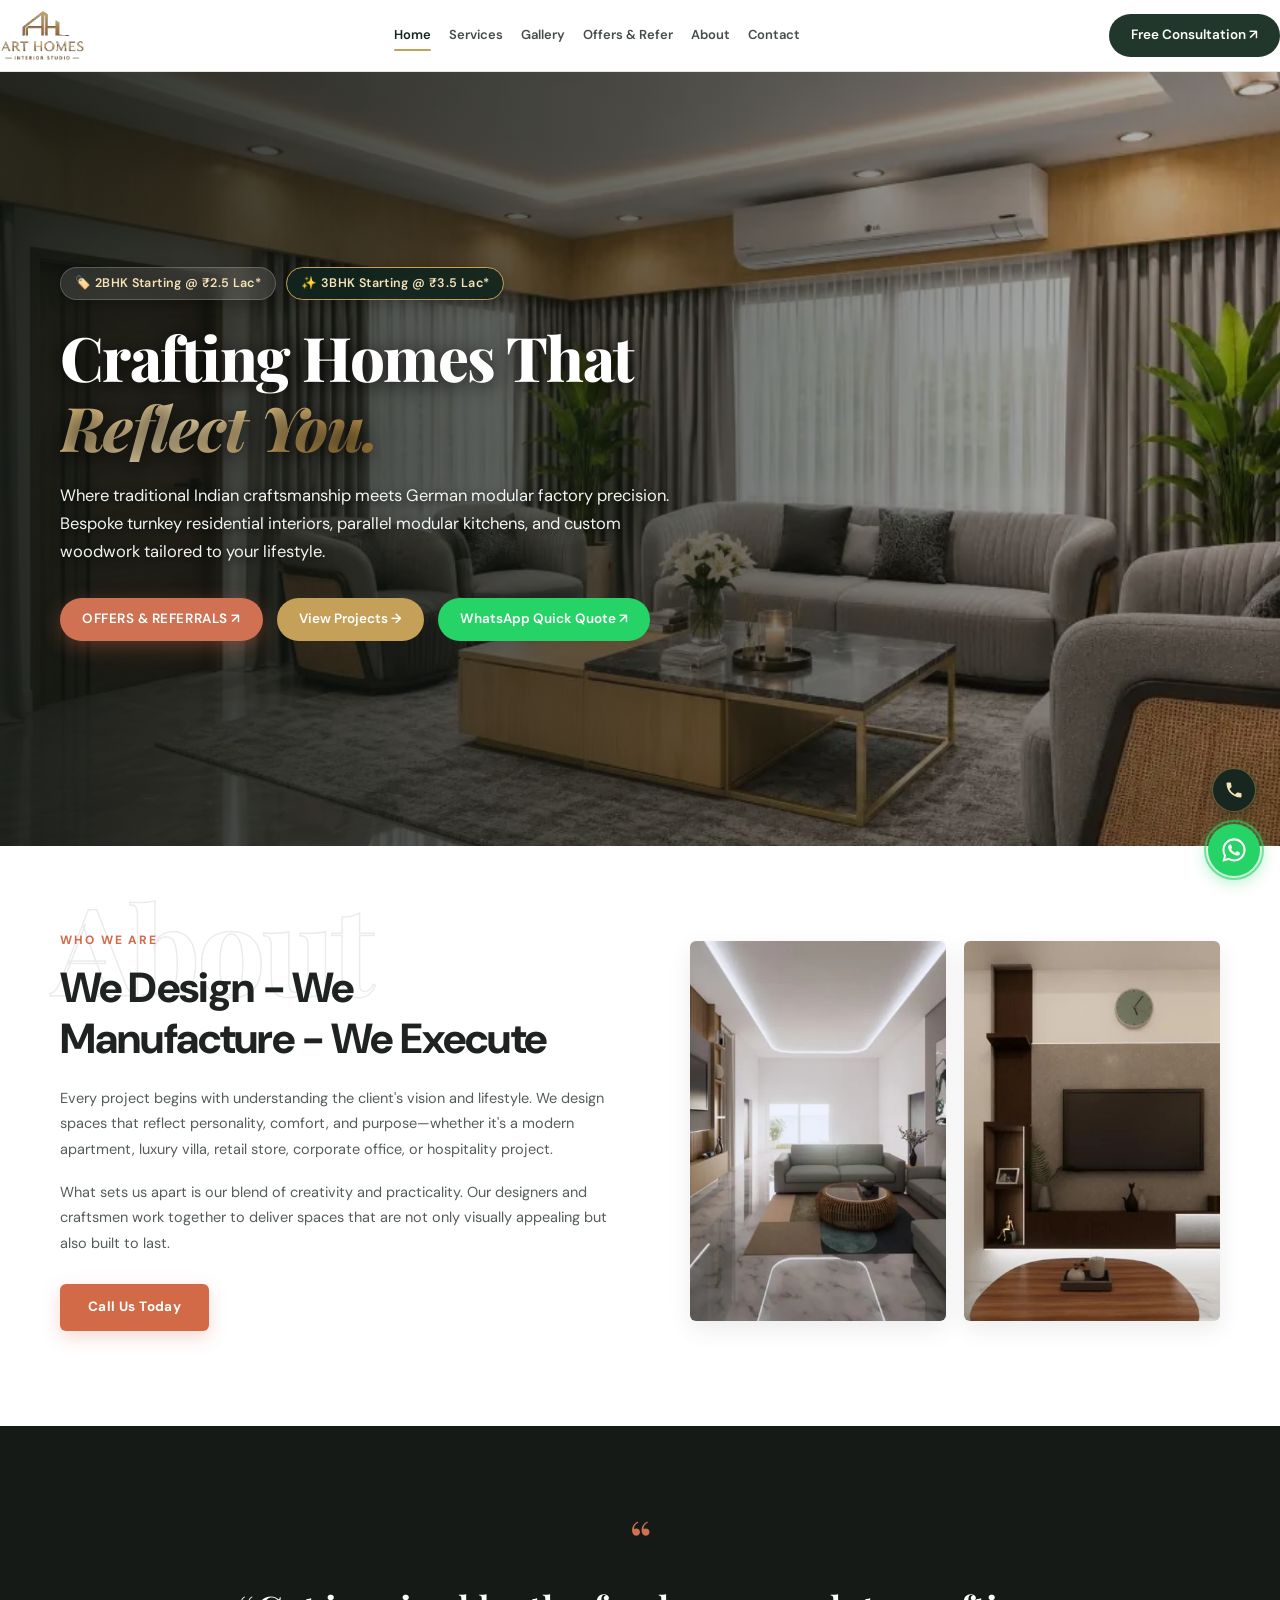
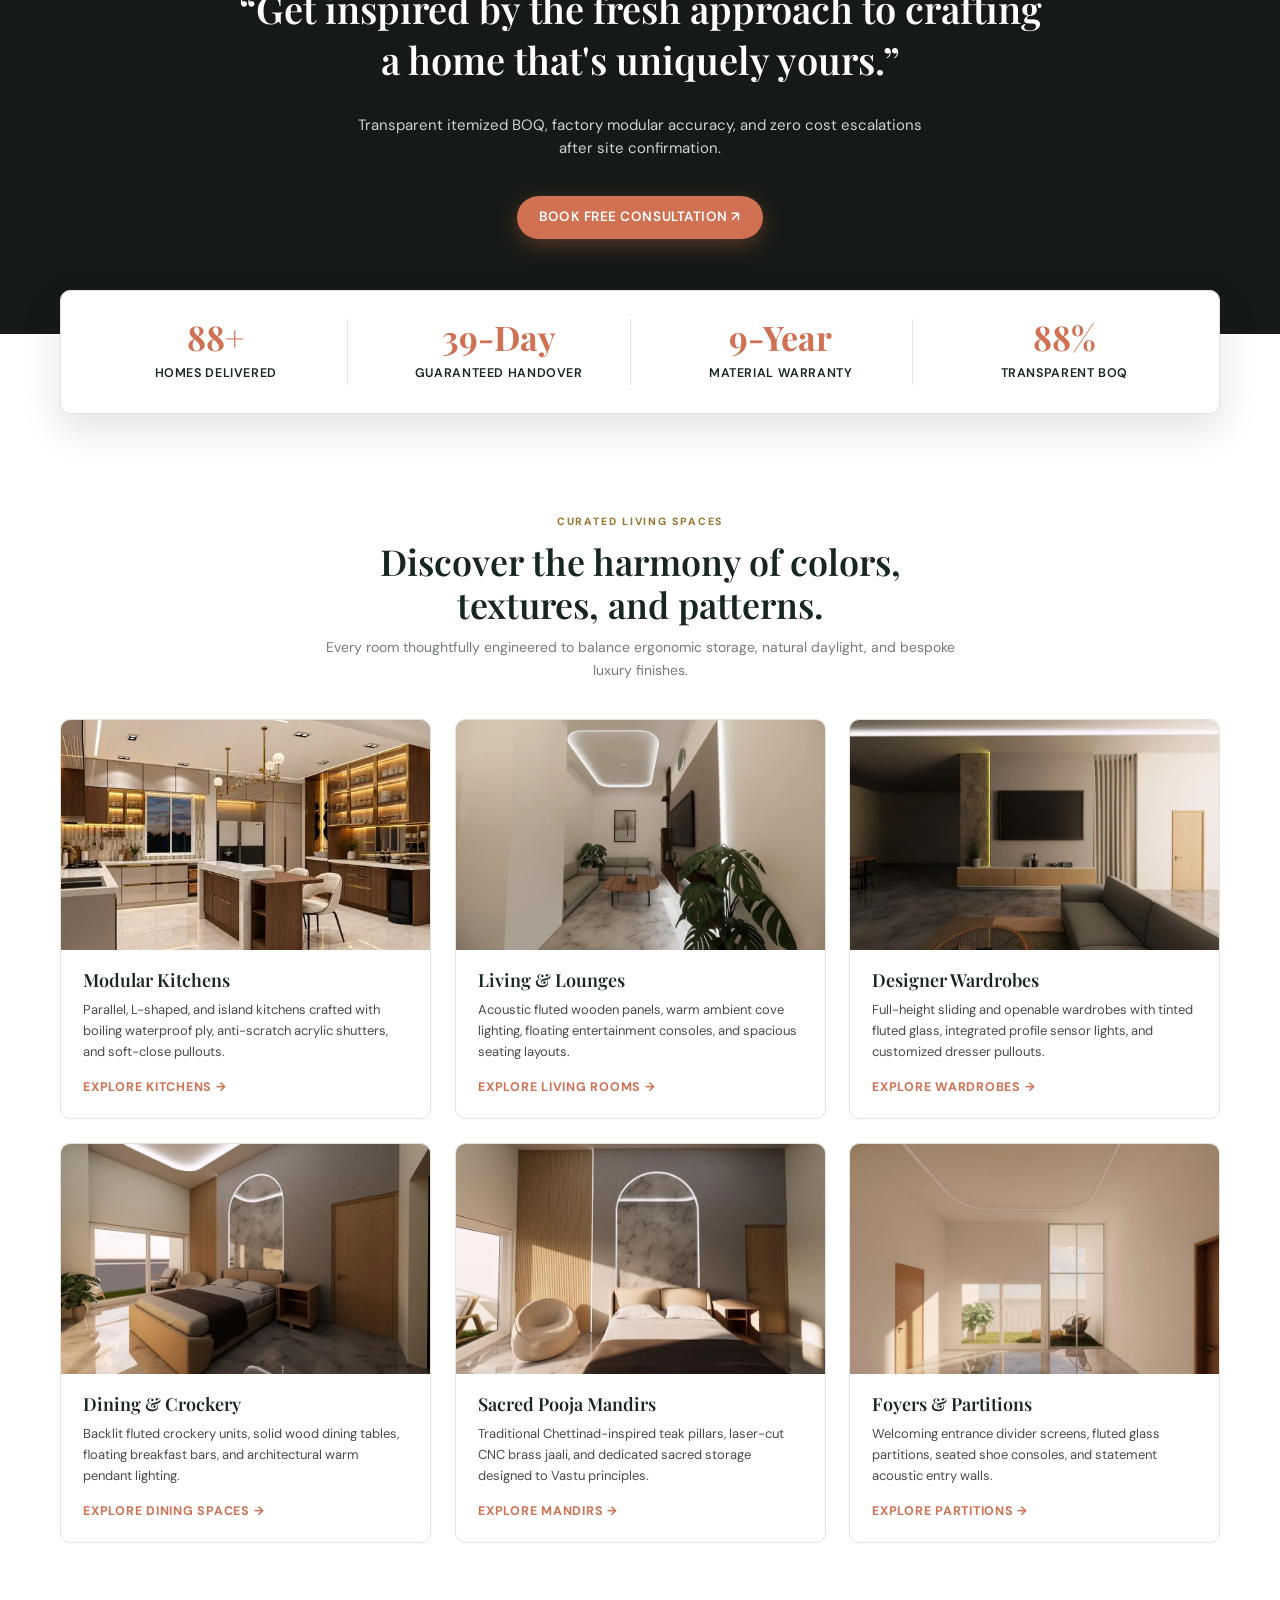
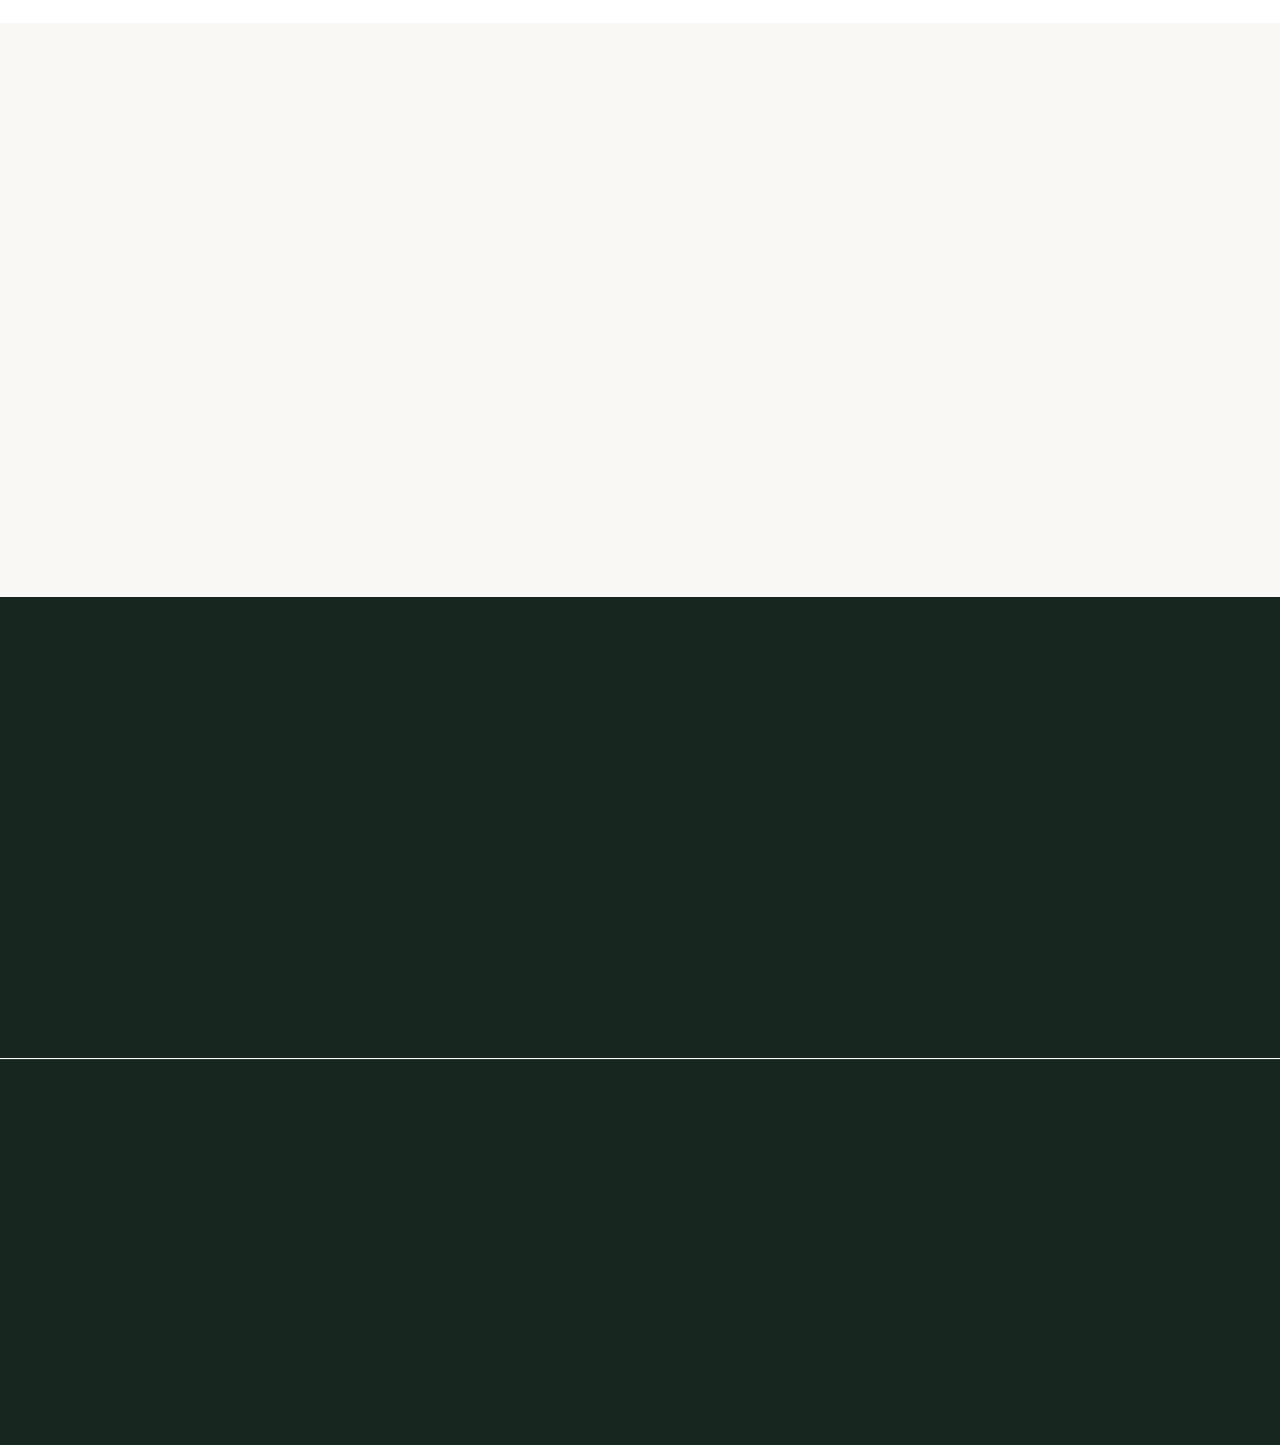
==== commit 14f1a1d3: "Add explicit image dimensions and offscreen content-visibility to index.html" ====
--- a/index.html
+++ b/index.html
@@ -221,6 +221,17 @@
       .hero h1 { font-size: clamp(28px, 6.5vw, 42px); }
       .hero-desc { font-size: 14.5px; line-height: 1.6; }
     }
+
+    /* Offscreen layout containment - prevents browser from downloading offscreen assets during initial paint */
+    .editorial-about-section,
+    .quote-banner-section,
+    .spaces-section,
+    .testimonials-section,
+    .coffee-invite-banner,
+    .site-footer {
+      content-visibility: auto;
+      contain-intrinsic-size: 1px 700px;
+    }
   </style>
 </head>
 <body>
@@ -256,7 +267,7 @@
             <picture class="hero-bg-picture">
         <source media="(max-width: 768px)" srcset="assets/hero-home-mobile.webp" type="image/webp">
         <source media="(min-width: 769px)" srcset="assets/hero-home.webp" type="image/webp">
-        <img src="assets/hero-home-mobile.webp" alt="Art Homes Luxury Living Room Turnkey Interiors" class="hero-bg-img" fetchpriority="high" decoding="async" width="1024" height="544">
+        <img src="assets/hero-home-mobile.webp" alt="Art Homes Luxury Living Room Turnkey Interiors" class="hero-bg-img" fetchpriority="high" decoding="async" width="768" height="408">
       </picture>
       <div class="hero-bg-overlay"></div>
 
@@ -306,10 +317,10 @@
 
           <div class="editorial-composition">
             <div class="editorial-comp-left anim-fade-down">
-              <img src="assets/about-living.webp" alt="Art Homes Contemporary Living Lounge with Acoustic Fluted Wall & Cove Lighting" loading="lazy">
+              <img src="assets/about-living.webp" alt="Art Homes Contemporary Living Lounge with Acoustic Fluted Wall & Cove Lighting" width="1000" height="562" loading="lazy" decoding="async">
             </div>
             <div class="editorial-comp-right anim-fade-left">
-              <img src="assets/about-tv.webp" alt="Art Homes Modern Floating Backlit TV Wall Unit with Asymmetric Shelving" loading="lazy">
+              <img src="assets/about-tv.webp" alt="Art Homes Modern Floating Backlit TV Wall Unit with Asymmetric Shelving" width="1000" height="562" loading="lazy" decoding="async">
             </div>
           </div>
         </div>
@@ -370,7 +381,7 @@
           <!-- Space 1: Modular Kitchens -->
           <article class="space-card reveal-up">
             <div class="space-media">
-              <img src="assets/projects/karur/karur-kitchen-01.webp" alt="Modern Modular Kitchen by Art Homes" loading="lazy">
+              <img src="assets/projects/karur/karur-kitchen-01.webp" alt="Modern Modular Kitchen by Art Homes" width="600" height="337" loading="lazy" decoding="async">
             </div>
             <div class="space-body">
               <div>
@@ -384,7 +395,7 @@
           <!-- Space 2: Living & Lounges -->
           <article class="space-card reveal-up">
             <div class="space-media">
-              <img src="assets/projects/bangalore/bangalore-01.webp" alt="Luxury Living Room by Art Homes" loading="lazy">
+              <img src="assets/projects/bangalore/bangalore-01.webp" alt="Luxury Living Room by Art Homes" width="1000" height="562" loading="lazy" decoding="async">
             </div>
             <div class="space-body">
               <div>
@@ -398,7 +409,7 @@
           <!-- Space 3: Designer Wardrobes -->
           <article class="space-card reveal-up">
             <div class="space-media">
-              <img src="assets/projects/bangalore/bangalore-14.webp" alt="Floor to ceiling wardrobes Art Homes" loading="lazy">
+              <img src="assets/projects/bangalore/bangalore-14.webp" alt="Floor to ceiling wardrobes Art Homes" width="1000" height="562" loading="lazy" decoding="async">
             </div>
             <div class="space-body">
               <div>
@@ -412,7 +423,7 @@
           <!-- Space 4: Dining & Crockery -->
           <article class="space-card reveal-up">
             <div class="space-media">
-              <img src="assets/projects/bangalore/bangalore-04.webp" alt="Dining and Crockery Console Art Homes" loading="lazy">
+              <img src="assets/projects/bangalore/bangalore-04.webp" alt="Dining and Crockery Console Art Homes" width="1000" height="562" loading="lazy" decoding="async">
             </div>
             <div class="space-body">
               <div>
@@ -426,7 +437,7 @@
           <!-- Space 5: Sacred Pooja Mandirs -->
           <article class="space-card reveal-up">
             <div class="space-media">
-              <img src="assets/projects/bangalore/bangalore-05.webp" alt="Pooja Mandir with Jaali Carving Art Homes" loading="lazy">
+              <img src="assets/projects/bangalore/bangalore-05.webp" alt="Pooja Mandir with Jaali Carving Art Homes" width="1000" height="562" loading="lazy" decoding="async">
             </div>
             <div class="space-body">
               <div>
@@ -440,7 +451,7 @@
           <!-- Space 6: Foyers & Partitions -->
           <article class="space-card reveal-up">
             <div class="space-media">
-              <img src="assets/projects/bangalore/bangalore-02.webp" alt="Foyer Partition and Shoe Storage Art Homes" loading="lazy">
+              <img src="assets/projects/bangalore/bangalore-02.webp" alt="Foyer Partition and Shoe Storage Art Homes" width="985" height="706" loading="lazy" decoding="async">
             </div>
             <div class="space-body">
               <div>
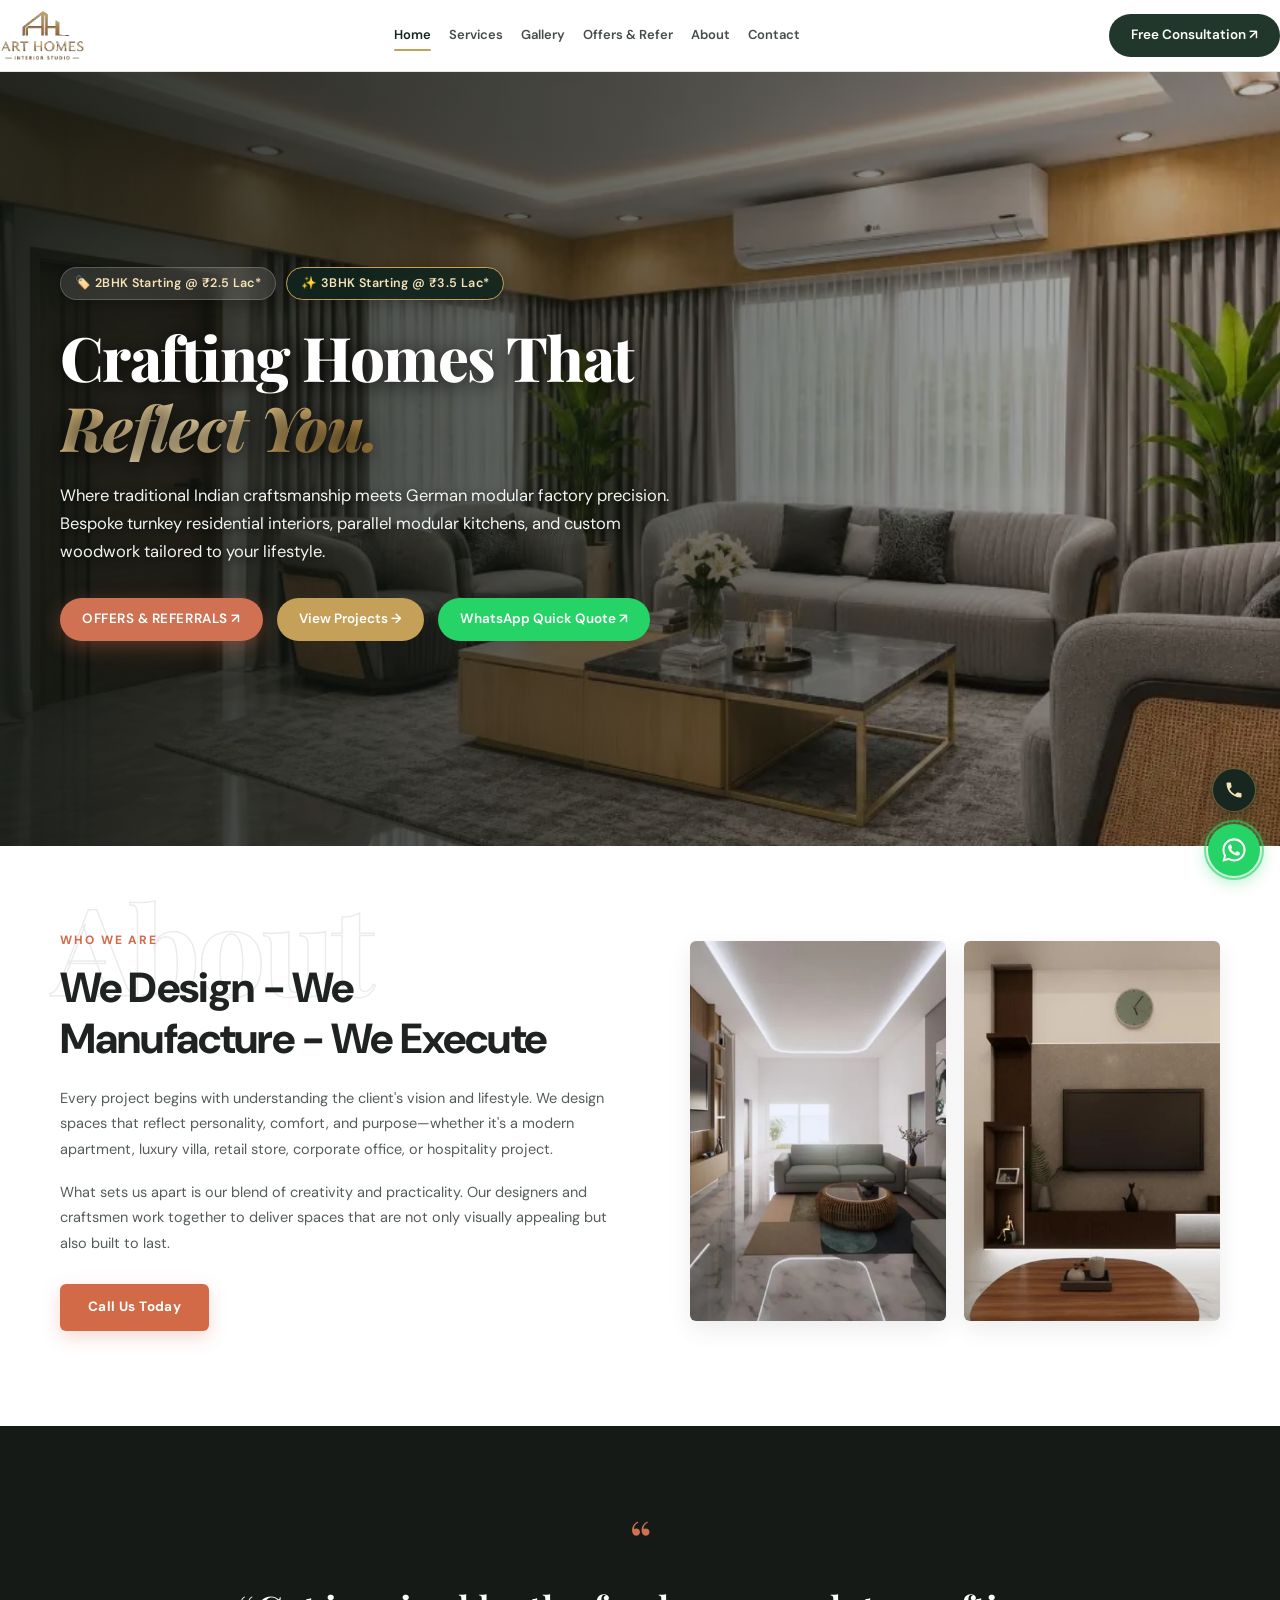
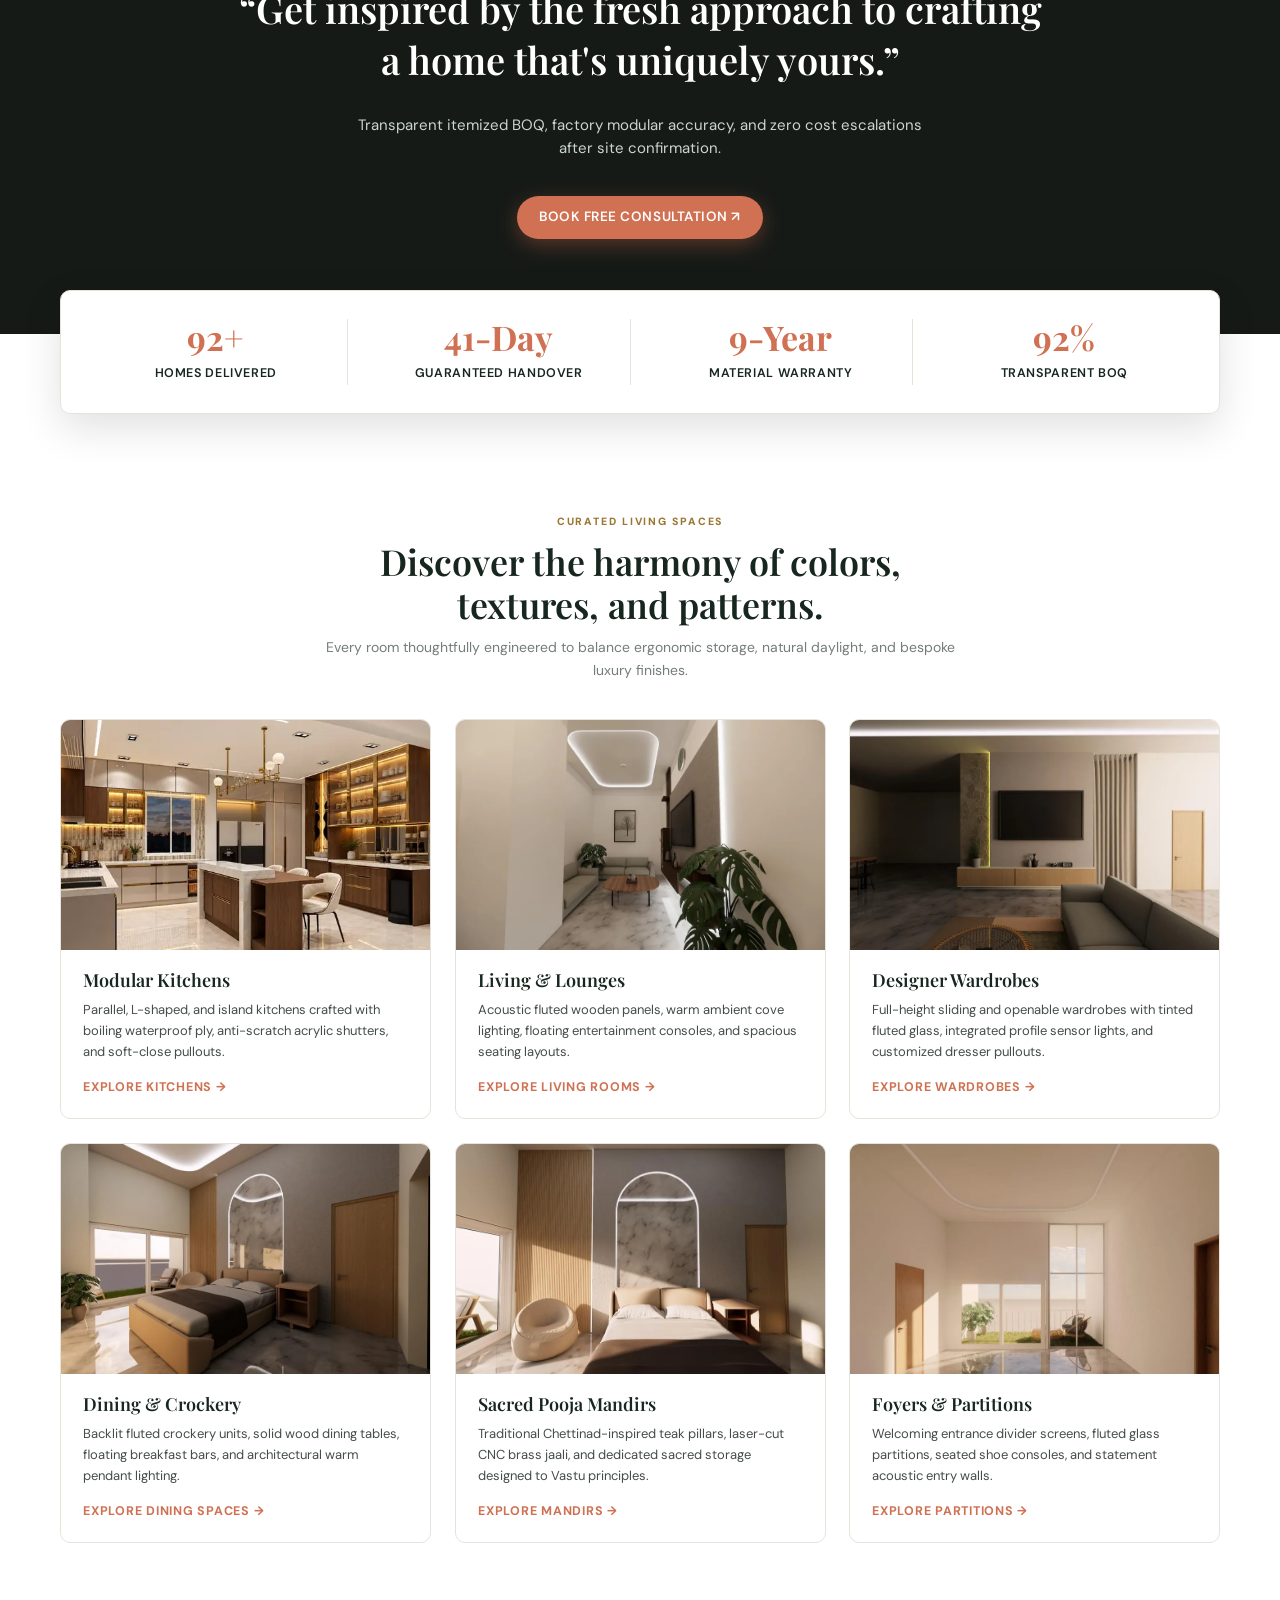
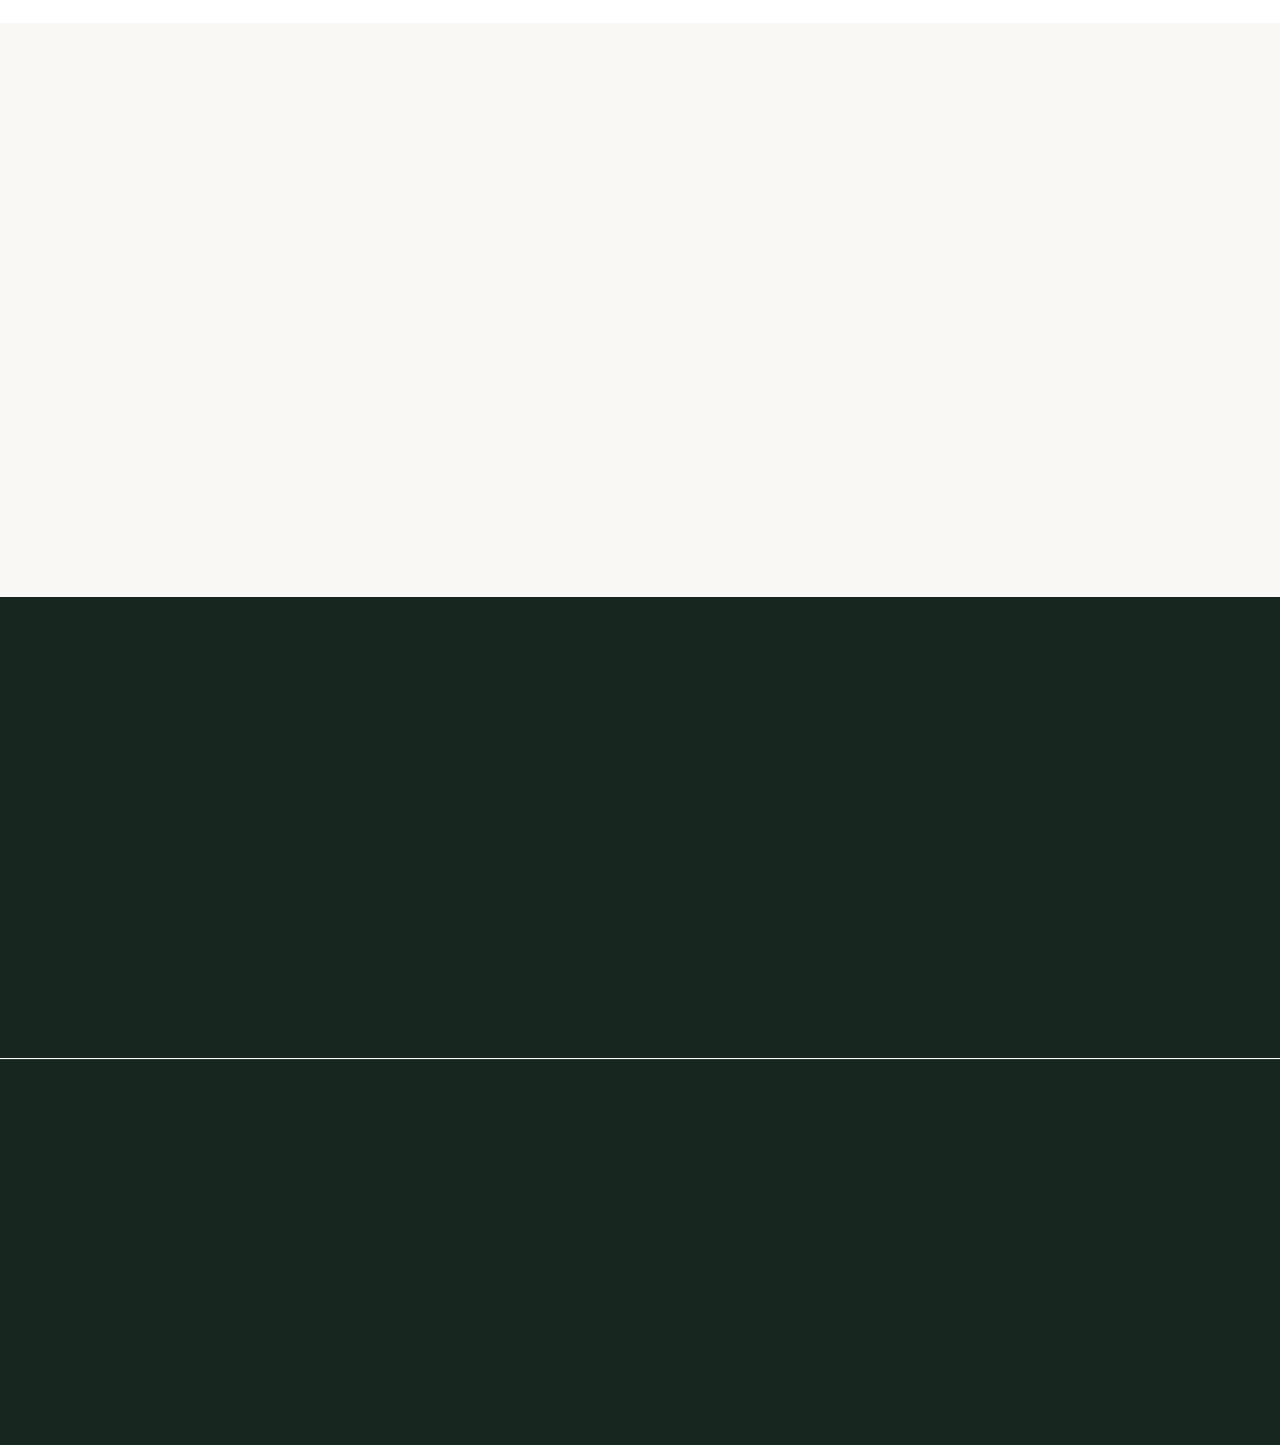
==== commit ab877621: "Implement zero-contention deferred loading for below-the-fold assets" ====
--- a/index.html
+++ b/index.html
@@ -317,10 +317,10 @@
 
           <div class="editorial-composition">
             <div class="editorial-comp-left anim-fade-down">
-              <img src="assets/about-living.webp" alt="Art Homes Contemporary Living Lounge with Acoustic Fluted Wall & Cove Lighting" width="1000" height="562" loading="lazy" decoding="async">
+              <img src="data:image/svg+xml,%3Csvg xmlns='http://www.w3.org/2000/svg' viewBox='0 0 1000 562'%3E%3C/svg%3E" data-src="assets/about-living.webp" alt="Art Homes Contemporary Living Lounge with Acoustic Fluted Wall & Cove Lighting" width="1000" height="562" loading="lazy" decoding="async">
             </div>
             <div class="editorial-comp-right anim-fade-left">
-              <img src="assets/about-tv.webp" alt="Art Homes Modern Floating Backlit TV Wall Unit with Asymmetric Shelving" width="1000" height="562" loading="lazy" decoding="async">
+              <img src="data:image/svg+xml,%3Csvg xmlns='http://www.w3.org/2000/svg' viewBox='0 0 1000 562'%3E%3C/svg%3E" data-src="assets/about-tv.webp" alt="Art Homes Modern Floating Backlit TV Wall Unit with Asymmetric Shelving" width="1000" height="562" loading="lazy" decoding="async">
             </div>
           </div>
         </div>
@@ -381,7 +381,7 @@
           <!-- Space 1: Modular Kitchens -->
           <article class="space-card reveal-up">
             <div class="space-media">
-              <img src="assets/projects/karur/karur-kitchen-01.webp" alt="Modern Modular Kitchen by Art Homes" width="600" height="337" loading="lazy" decoding="async">
+              <img src="data:image/svg+xml,%3Csvg xmlns='http://www.w3.org/2000/svg' viewBox='0 0 600 337'%3E%3C/svg%3E" data-src="assets/projects/karur/karur-kitchen-01.webp" alt="Modern Modular Kitchen by Art Homes" width="600" height="337" loading="lazy" decoding="async">
             </div>
             <div class="space-body">
               <div>
@@ -395,7 +395,7 @@
           <!-- Space 2: Living & Lounges -->
           <article class="space-card reveal-up">
             <div class="space-media">
-              <img src="assets/projects/bangalore/bangalore-01.webp" alt="Luxury Living Room by Art Homes" width="1000" height="562" loading="lazy" decoding="async">
+              <img src="data:image/svg+xml,%3Csvg xmlns='http://www.w3.org/2000/svg' viewBox='0 0 1000 562'%3E%3C/svg%3E" data-src="assets/projects/bangalore/bangalore-01.webp" alt="Luxury Living Room by Art Homes" width="1000" height="562" loading="lazy" decoding="async">
             </div>
             <div class="space-body">
               <div>
@@ -409,7 +409,7 @@
           <!-- Space 3: Designer Wardrobes -->
           <article class="space-card reveal-up">
             <div class="space-media">
-              <img src="assets/projects/bangalore/bangalore-14.webp" alt="Floor to ceiling wardrobes Art Homes" width="1000" height="562" loading="lazy" decoding="async">
+              <img src="data:image/svg+xml,%3Csvg xmlns='http://www.w3.org/2000/svg' viewBox='0 0 1000 562'%3E%3C/svg%3E" data-src="assets/projects/bangalore/bangalore-14.webp" alt="Floor to ceiling wardrobes Art Homes" width="1000" height="562" loading="lazy" decoding="async">
             </div>
             <div class="space-body">
               <div>
@@ -423,7 +423,7 @@
           <!-- Space 4: Dining & Crockery -->
           <article class="space-card reveal-up">
             <div class="space-media">
-              <img src="assets/projects/bangalore/bangalore-04.webp" alt="Dining and Crockery Console Art Homes" width="1000" height="562" loading="lazy" decoding="async">
+              <img src="data:image/svg+xml,%3Csvg xmlns='http://www.w3.org/2000/svg' viewBox='0 0 1000 562'%3E%3C/svg%3E" data-src="assets/projects/bangalore/bangalore-04.webp" alt="Dining and Crockery Console Art Homes" width="1000" height="562" loading="lazy" decoding="async">
             </div>
             <div class="space-body">
               <div>
@@ -437,7 +437,7 @@
           <!-- Space 5: Sacred Pooja Mandirs -->
           <article class="space-card reveal-up">
             <div class="space-media">
-              <img src="assets/projects/bangalore/bangalore-05.webp" alt="Pooja Mandir with Jaali Carving Art Homes" width="1000" height="562" loading="lazy" decoding="async">
+              <img src="data:image/svg+xml,%3Csvg xmlns='http://www.w3.org/2000/svg' viewBox='0 0 1000 562'%3E%3C/svg%3E" data-src="assets/projects/bangalore/bangalore-05.webp" alt="Pooja Mandir with Jaali Carving Art Homes" width="1000" height="562" loading="lazy" decoding="async">
             </div>
             <div class="space-body">
               <div>
@@ -451,7 +451,7 @@
           <!-- Space 6: Foyers & Partitions -->
           <article class="space-card reveal-up">
             <div class="space-media">
-              <img src="assets/projects/bangalore/bangalore-02.webp" alt="Foyer Partition and Shoe Storage Art Homes" width="985" height="706" loading="lazy" decoding="async">
+              <img src="data:image/svg+xml,%3Csvg xmlns='http://www.w3.org/2000/svg' viewBox='0 0 985 706'%3E%3C/svg%3E" data-src="assets/projects/bangalore/bangalore-02.webp" alt="Foyer Partition and Shoe Storage Art Homes" width="985" height="706" loading="lazy" decoding="async">
             </div>
             <div class="space-body">
               <div>
@@ -640,5 +640,42 @@
 
   </script>
   <script src="animations.js" defer></script>
+
+  <!-- Non-blocking lazy image loader for below-the-fold assets -->
+  <script>
+    (function() {
+      function loadDeferredImages() {
+        var lazyImages = document.querySelectorAll('img[data-src]');
+        if ('IntersectionObserver' in window) {
+          var observer = new IntersectionObserver(function(entries, self) {
+            entries.forEach(function(entry) {
+              if (entry.isIntersecting) {
+                var img = entry.target;
+                if (img.dataset.src) {
+                  img.src = img.dataset.src;
+                  img.removeAttribute('data-src');
+                }
+                self.unobserve(img);
+              }
+            });
+          }, { rootMargin: '350px 0px' });
+          lazyImages.forEach(function(img) { observer.observe(img); });
+        } else {
+          lazyImages.forEach(function(img) {
+            if (img.dataset.src) {
+              img.src = img.dataset.src;
+              img.removeAttribute('data-src');
+            }
+          });
+        }
+      }
+      if (document.readyState === 'loading') {
+        document.addEventListener('DOMContentLoaded', loadDeferredImages);
+      } else {
+        loadDeferredImages();
+      }
+    })();
+  </script>
 </body>
+
 </html>
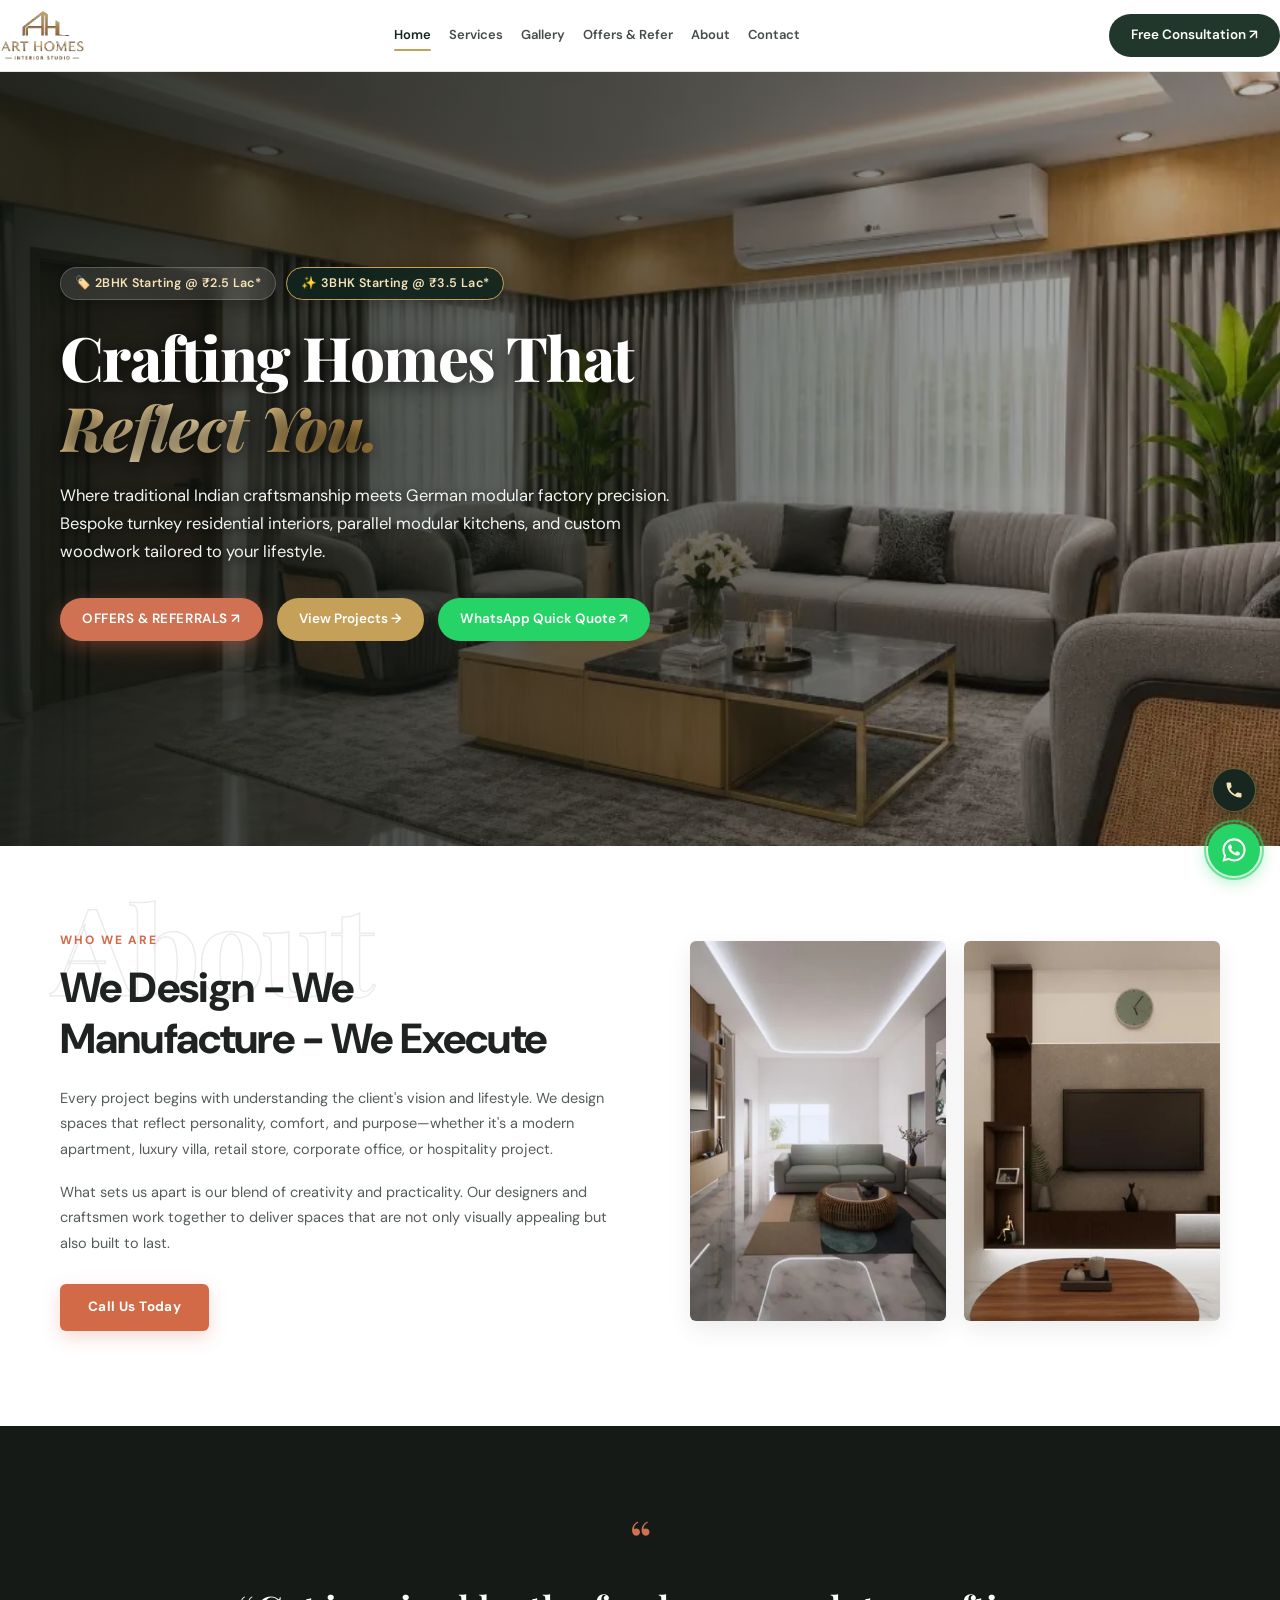
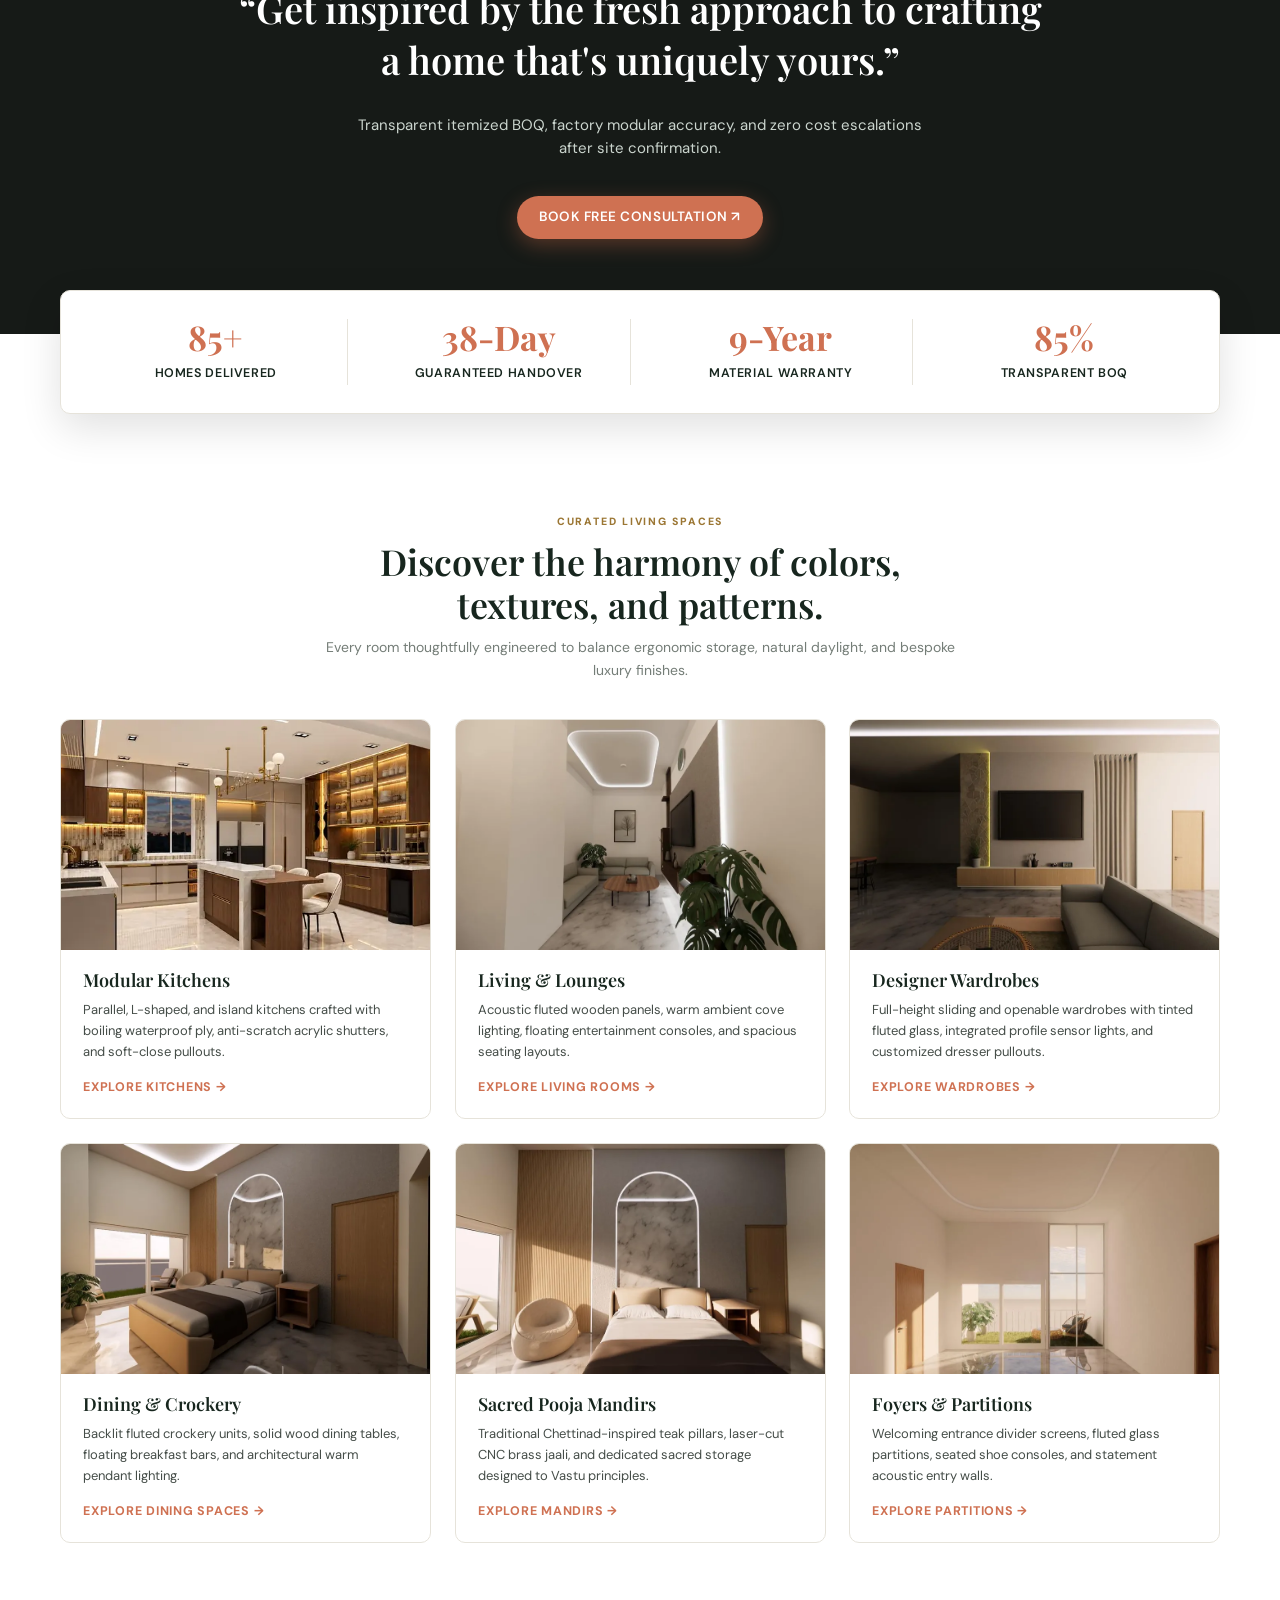
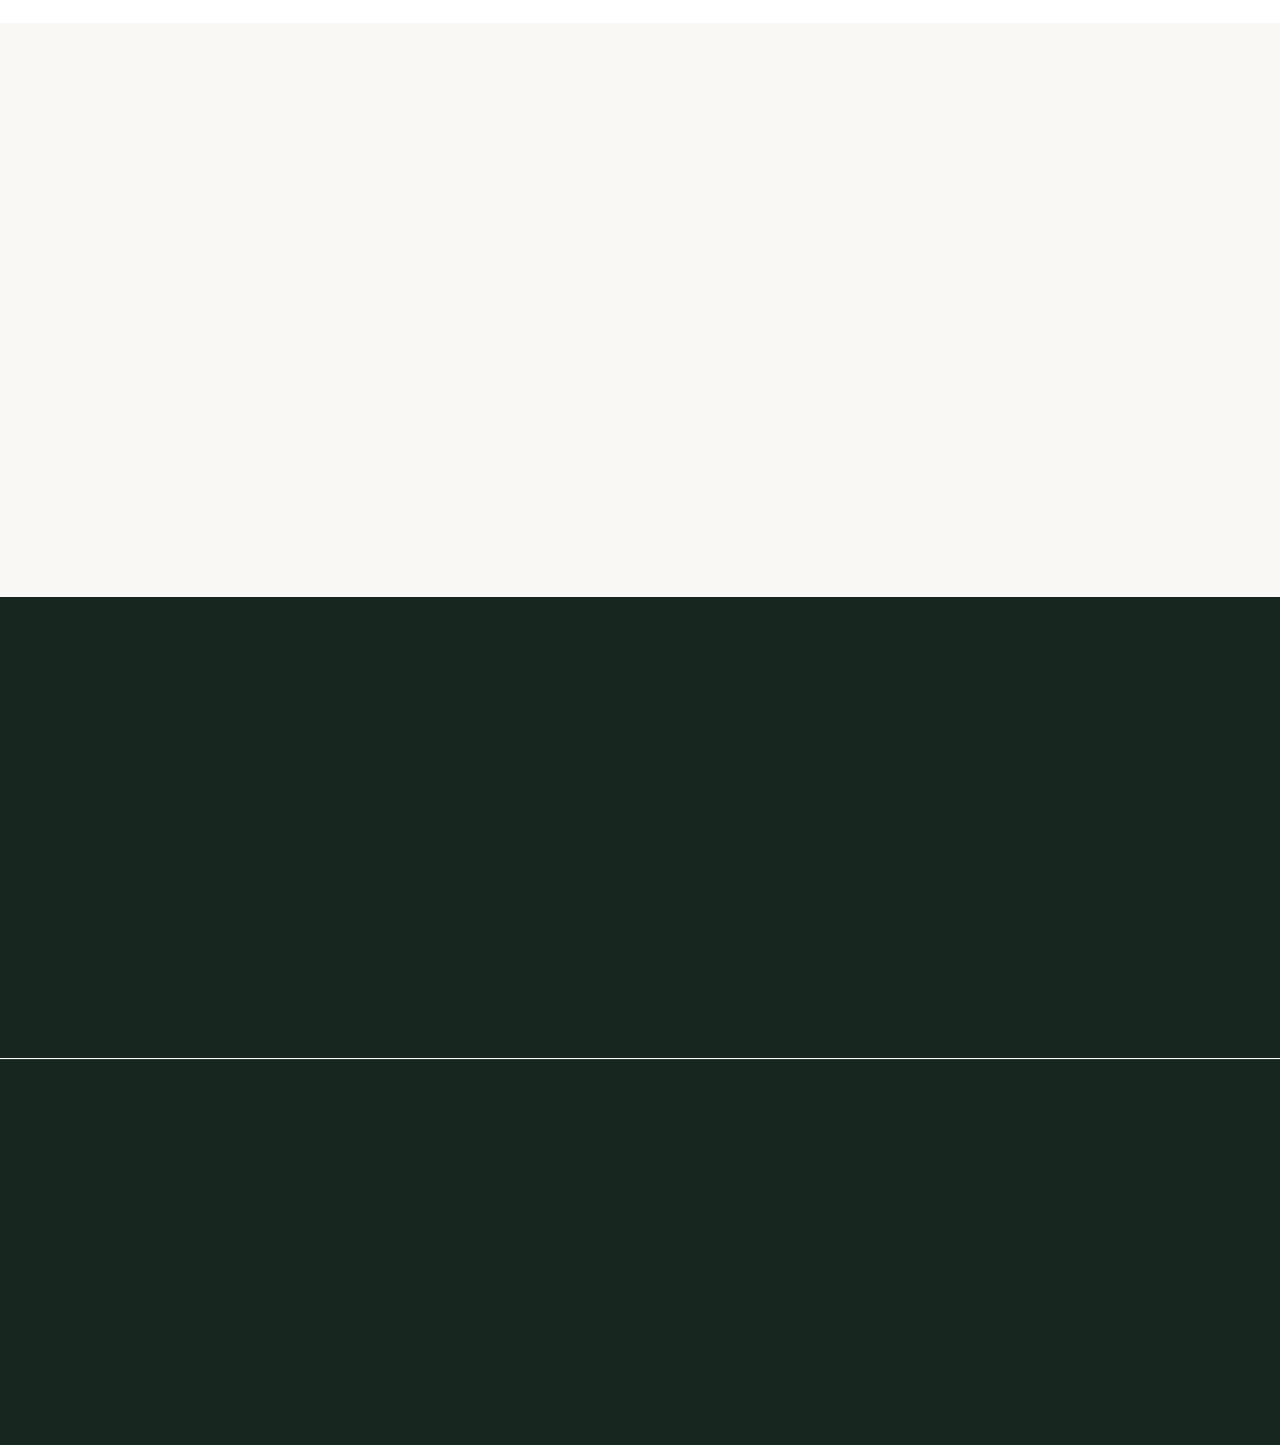
==== commit fcac6845: "Set Google Fonts and minified CSS to media=print non-blocking; prioritize LCP hero image solely" ====
--- a/index.html
+++ b/index.html
@@ -20,11 +20,11 @@
   <link rel="preload" as="image" href="assets/hero-home.webp" type="image/webp" media="(min-width: 769px)" fetchpriority="high">
 
   <!-- Asynchronous Google Web Fonts with font-display: swap -->
-  <link rel="preload" as="style" href="https://fonts.googleapis.com/css2?family=DM+Sans:wght@400;500;700&family=Playfair+Display:ital,wght@0,600;0,700;1,400&display=swap" onload="this.onload=null;this.rel='stylesheet'">
+  <link rel="stylesheet" href="https://fonts.googleapis.com/css2?family=DM+Sans:wght@400;500;700&family=Playfair+Display:ital,wght@0,600;0,700;1,400&display=swap" media="print" onload="this.media='all'">
   <noscript><link rel="stylesheet" href="https://fonts.googleapis.com/css2?family=DM+Sans:wght@400;500;700&family=Playfair+Display:ital,wght@0,600;0,700;1,400&display=swap"></noscript>
 
   <!-- Non-blocking minified stylesheet -->
-  <link rel="preload" href="styles.min.css" as="style" onload="this.onload=null;this.rel='stylesheet'">
+  <link rel="stylesheet" href="styles.min.css" media="print" onload="this.media='all'">
   <noscript><link rel="stylesheet" href="styles.min.css"></noscript>
 
   <style>
@@ -240,7 +240,7 @@
   <header class="navbar">
     <div class="container nav-inner">
       <a href="index.html" class="brand" aria-label="Art Homes Interior Studio">
-        <img src="assets/logo-light.webp" alt="Art Homes Interior Studio" class="brand-logo" width="175" height="52">
+        <img src="assets/logo-light.webp" alt="Art Homes Interior Studio" class="brand-logo" width="175" height="52" fetchpriority="low" decoding="async">
       </a>
 
       <nav class="nav-links" id="navLinks">
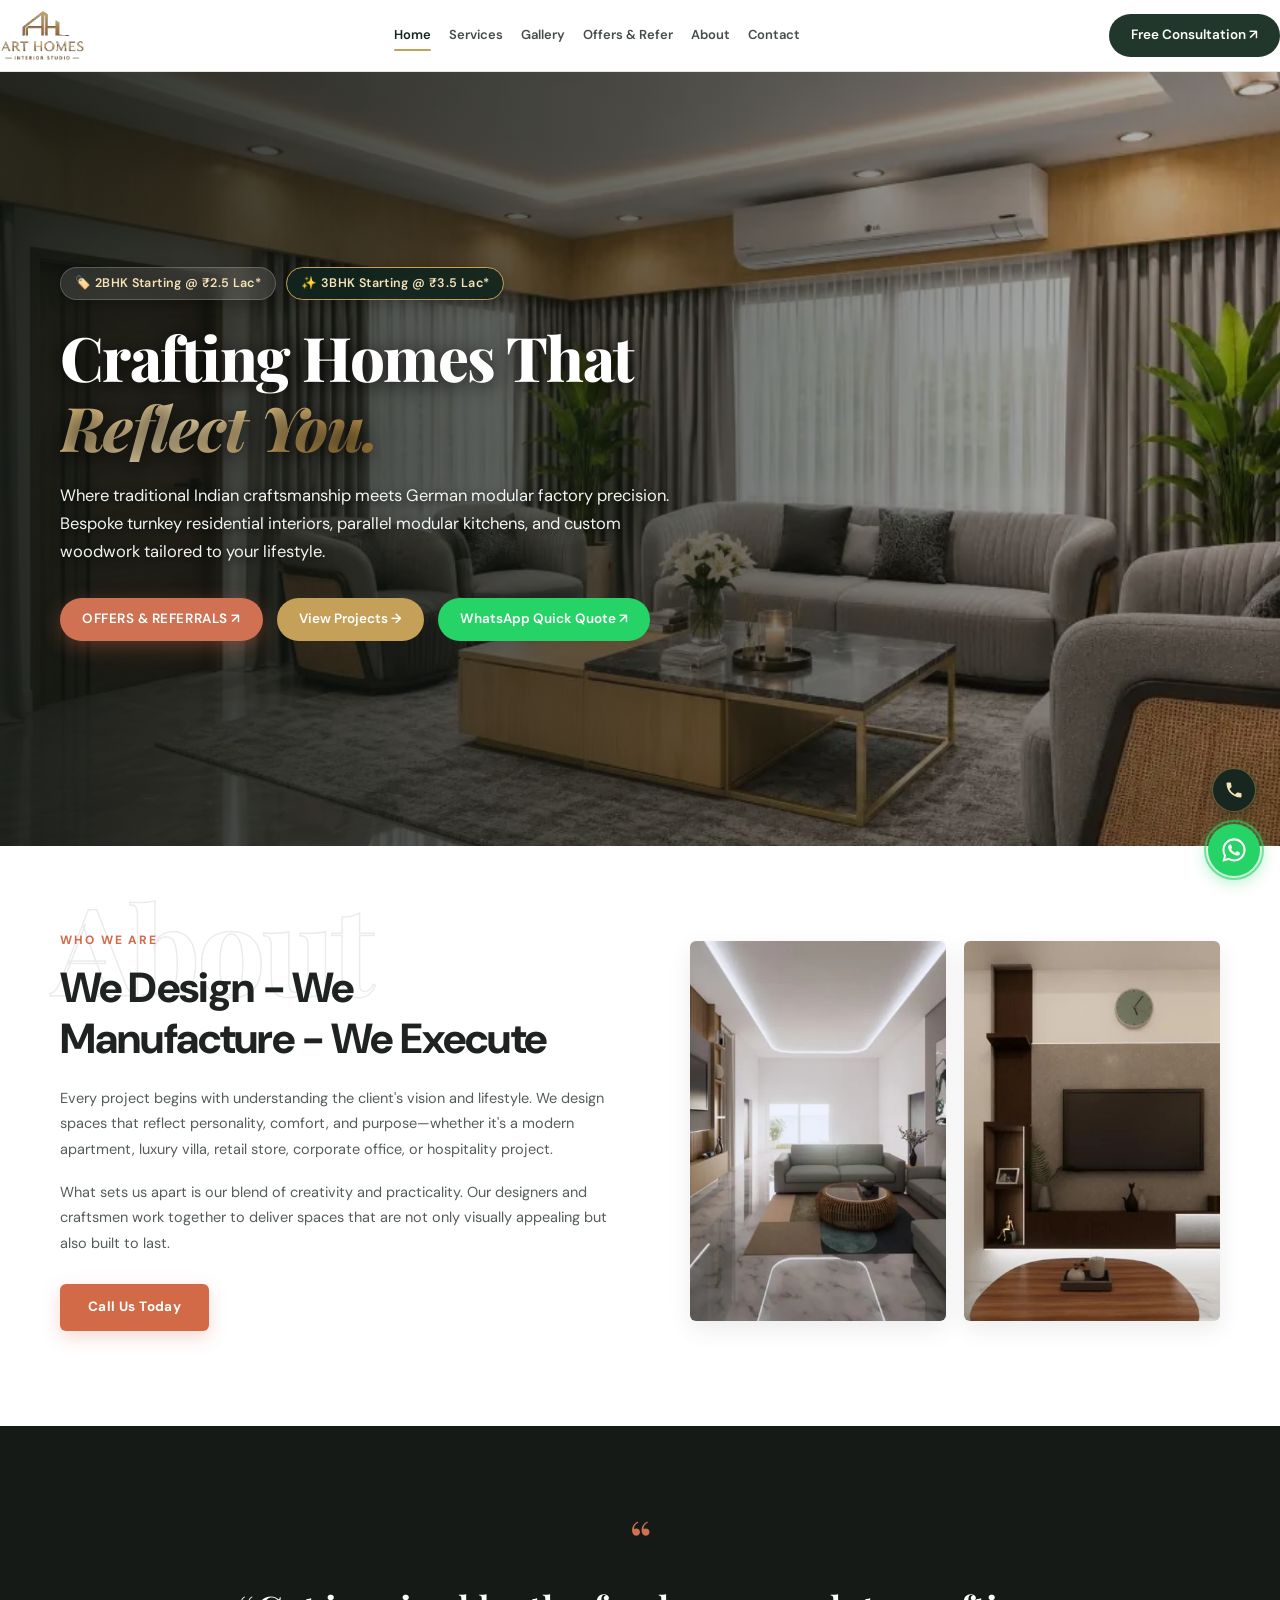
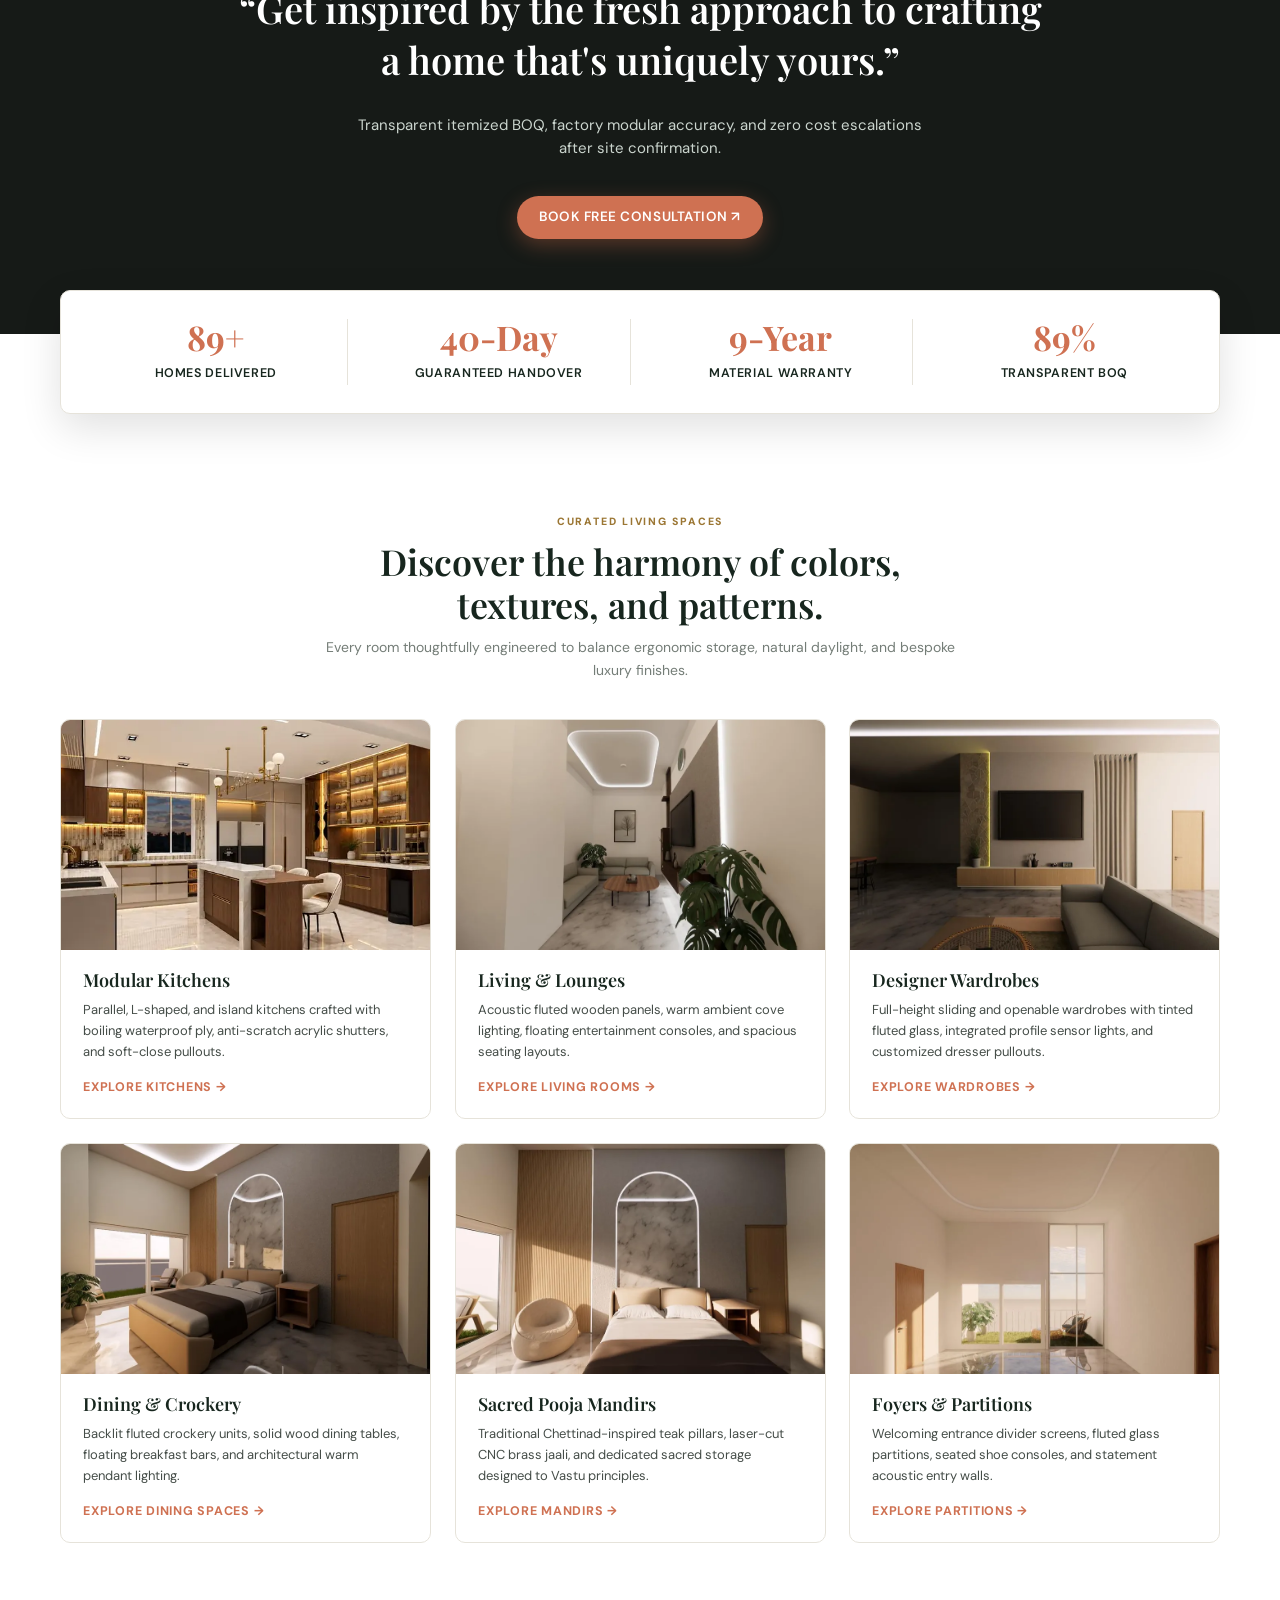
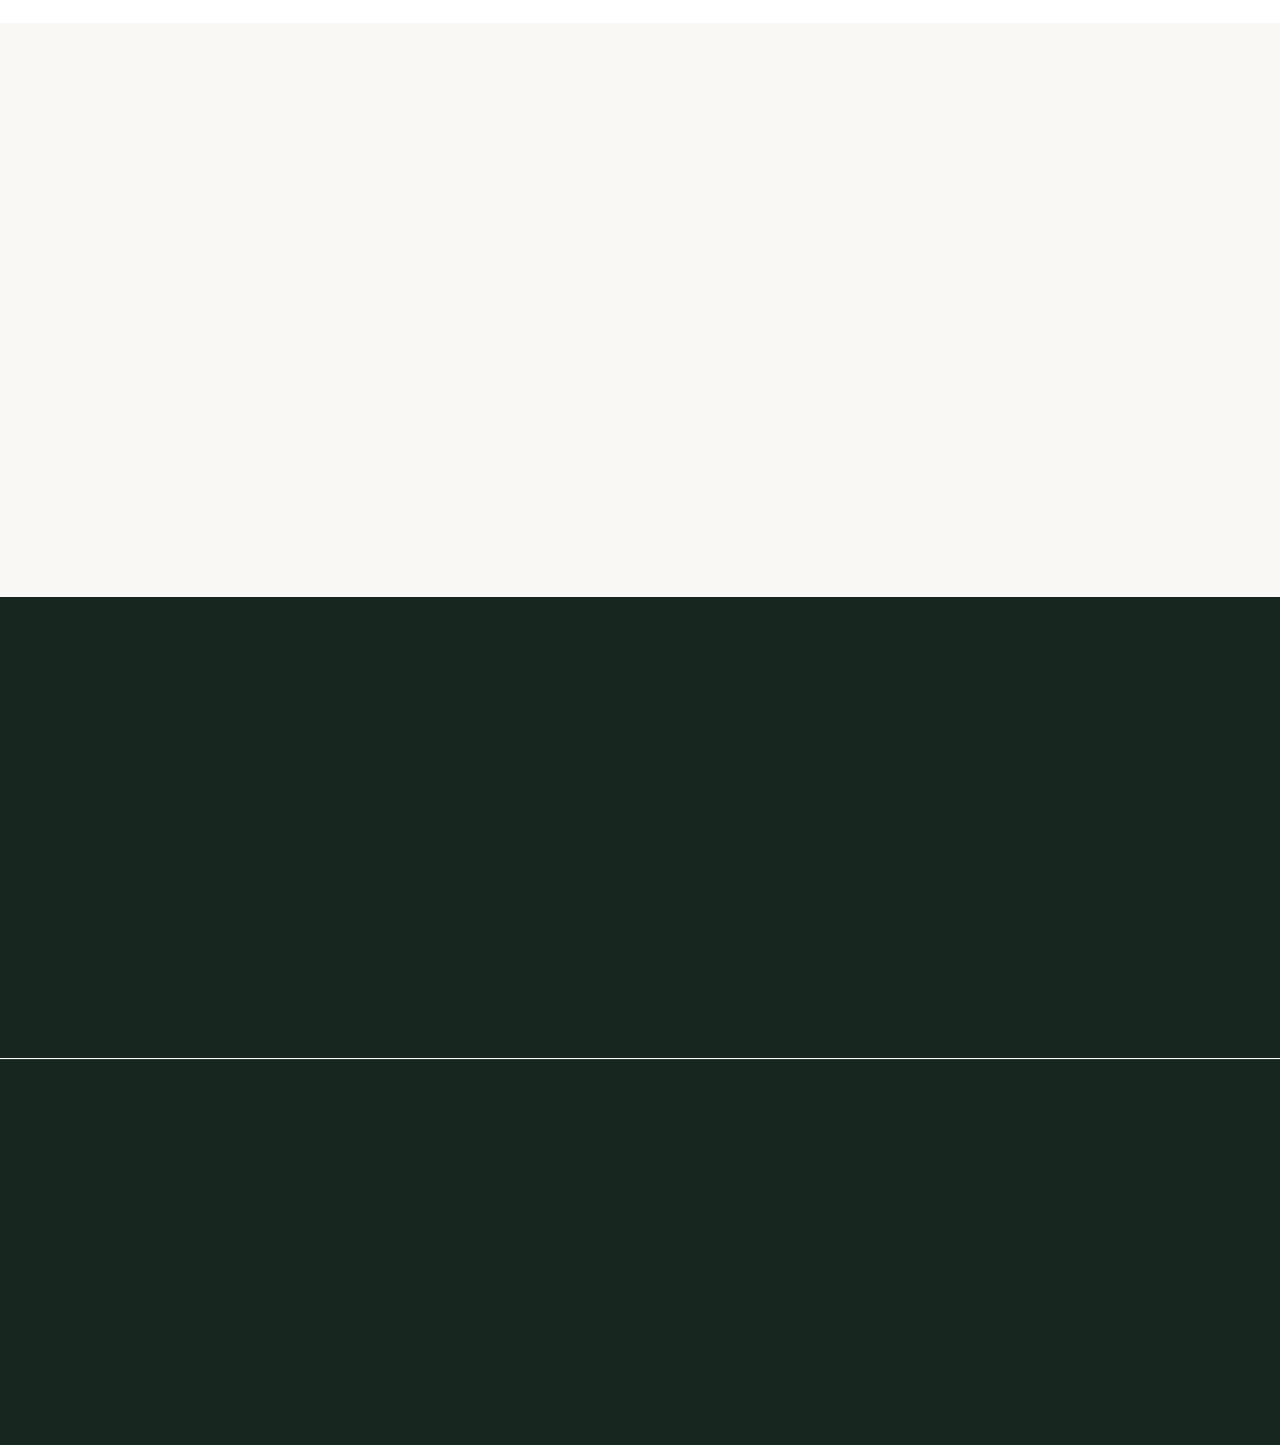
==== commit 73c490f6: "Defer Google Fonts to post-window load event to unblock LCP hero image bandwidth" ====
--- a/index.html
+++ b/index.html
@@ -19,8 +19,15 @@
   <link rel="preload" as="image" href="assets/hero-home-mobile.webp" type="image/webp" media="(max-width: 768px)" fetchpriority="high">
   <link rel="preload" as="image" href="assets/hero-home.webp" type="image/webp" media="(min-width: 769px)" fetchpriority="high">
 
-  <!-- Asynchronous Google Web Fonts with font-display: swap -->
-  <link rel="stylesheet" href="https://fonts.googleapis.com/css2?family=DM+Sans:wght@400;500;700&family=Playfair+Display:ital,wght@0,600;0,700;1,400&display=swap" media="print" onload="this.media='all'">
+  <!-- Deferred Google Web Fonts (Loaded post-LCP so fonts never starve LCP image bandwidth) -->
+  <script>
+    window.addEventListener('load', function() {
+      var gf = document.createElement('link');
+      gf.rel = 'stylesheet';
+      gf.href = 'https://fonts.googleapis.com/css2?family=DM+Sans:wght@400;500;700&family=Playfair+Display:ital,wght@0,600;0,700;1,400&display=swap';
+      document.head.appendChild(gf);
+    });
+  </script>
   <noscript><link rel="stylesheet" href="https://fonts.googleapis.com/css2?family=DM+Sans:wght@400;500;700&family=Playfair+Display:ital,wght@0,600;0,700;1,400&display=swap"></noscript>
 
   <!-- Non-blocking minified stylesheet -->
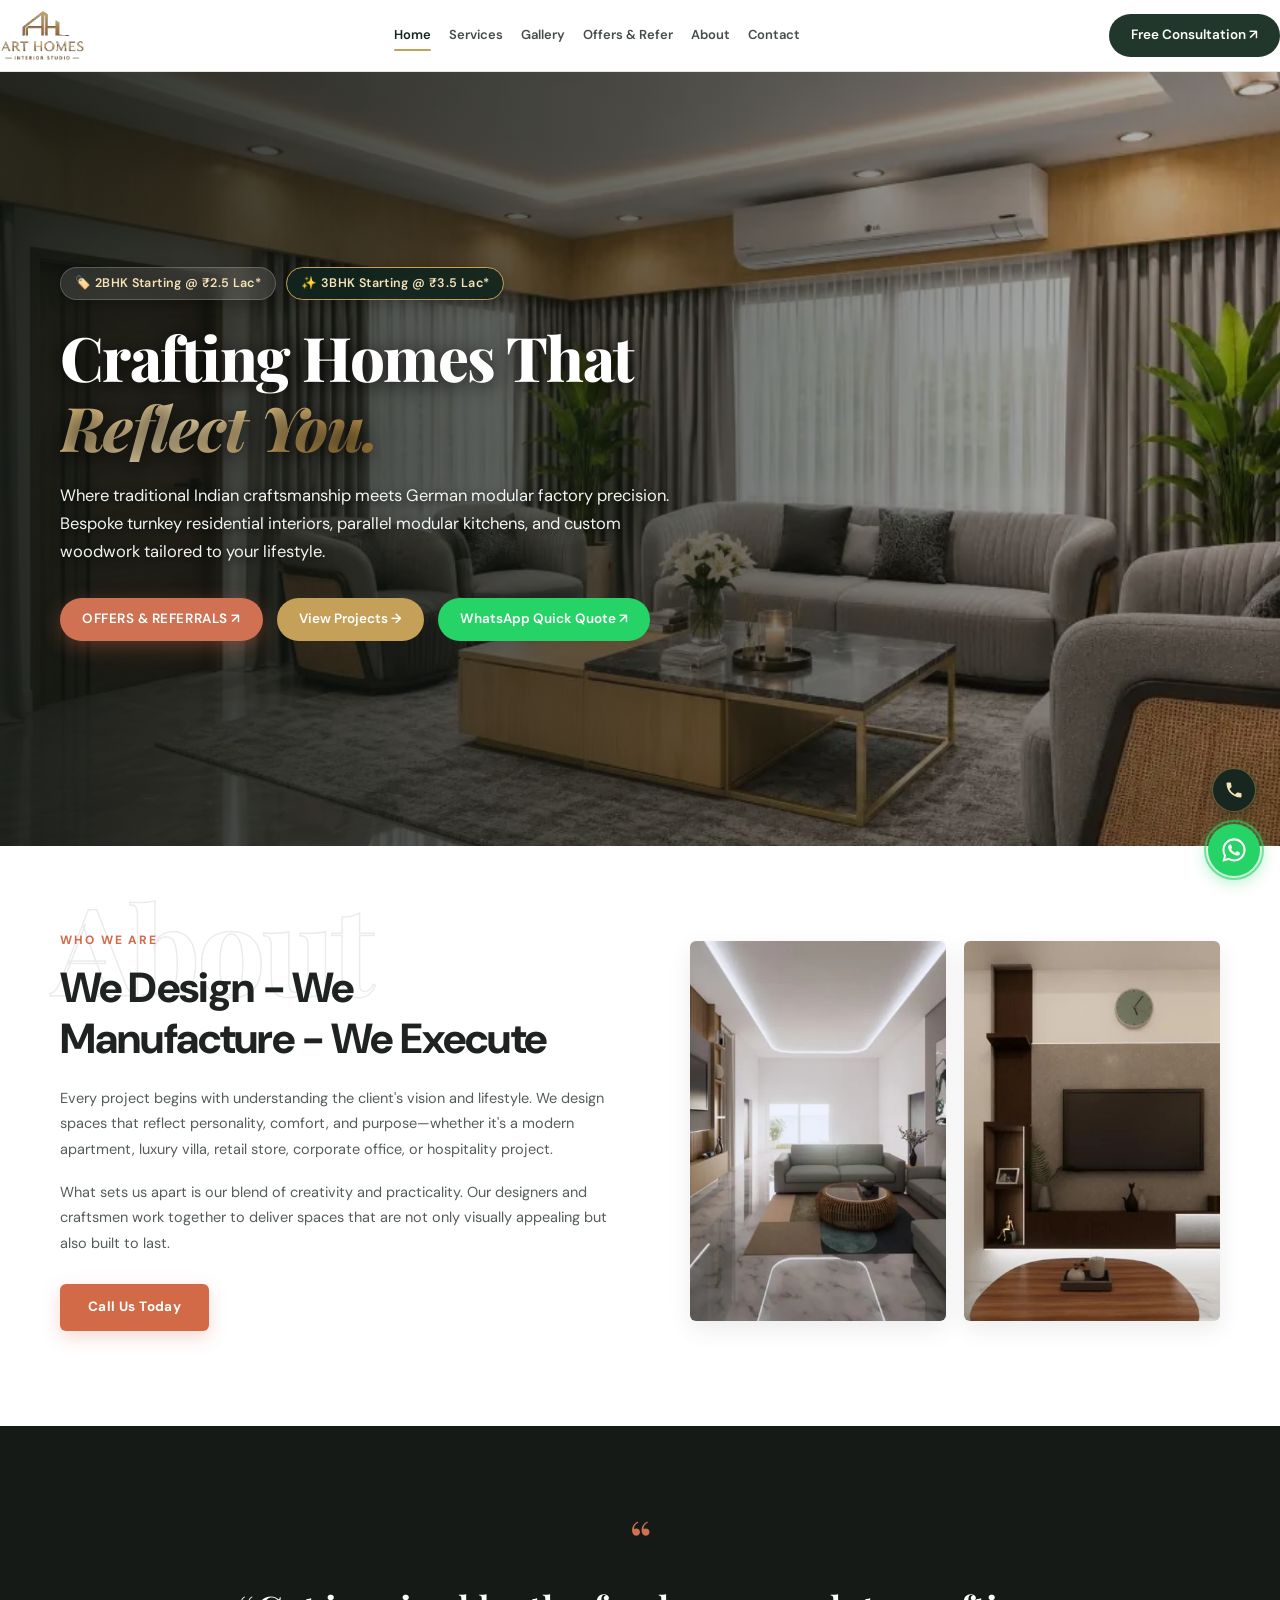
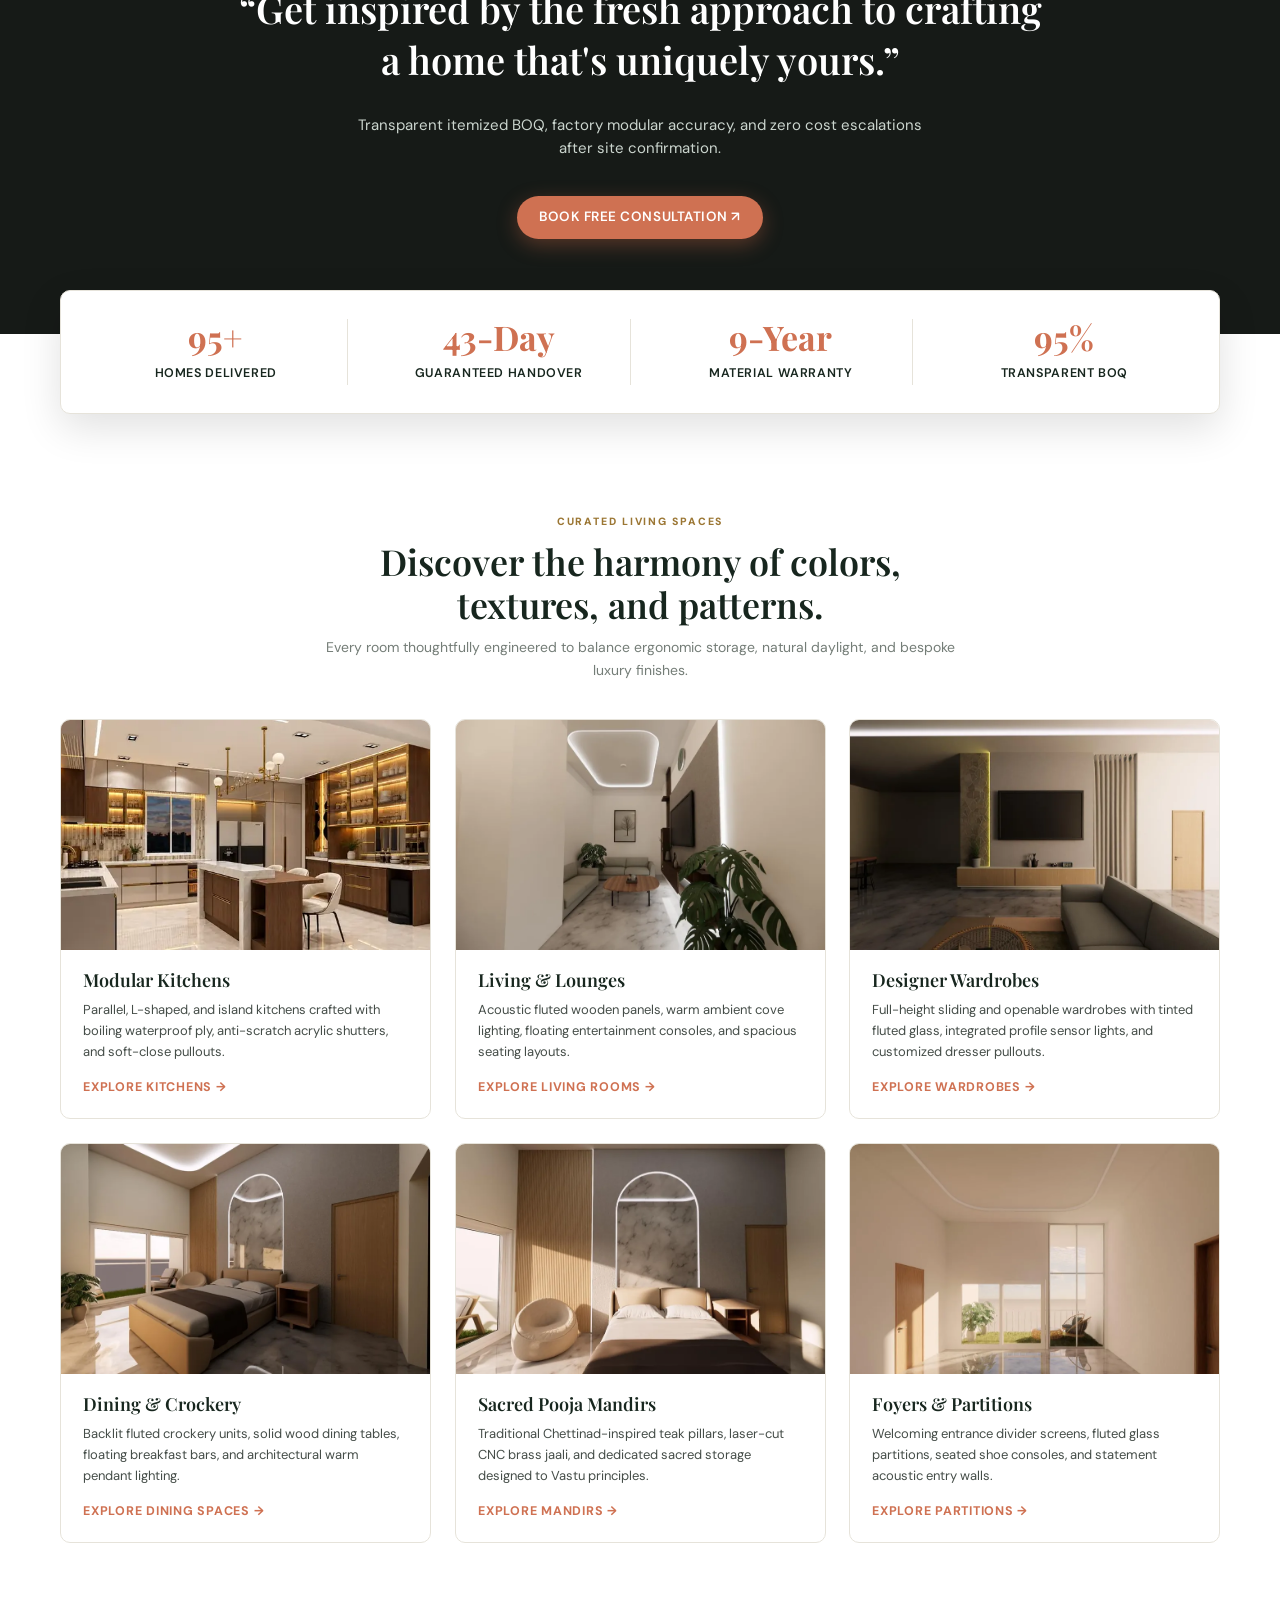
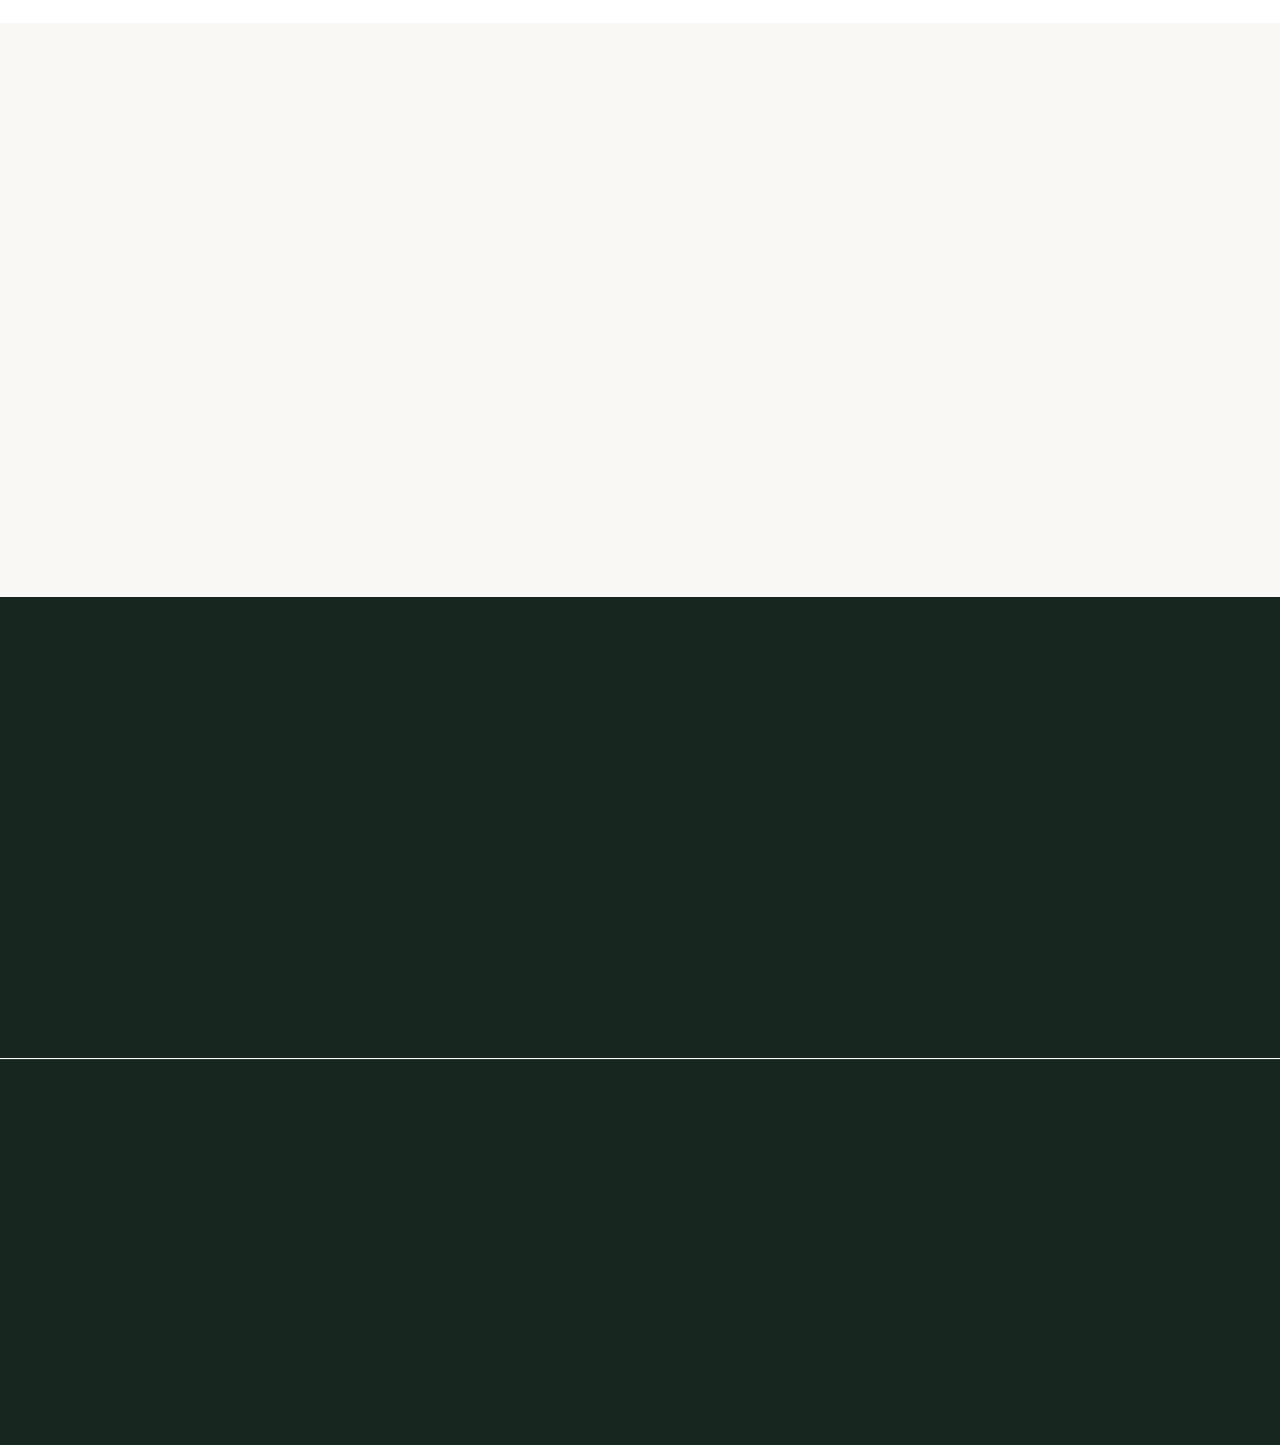
==== commit d282968e: "Ensure dynamically loaded Google Fonts stylesheet uses media=print non-blocking" ====
--- a/index.html
+++ b/index.html
@@ -22,10 +22,14 @@
   <!-- Deferred Google Web Fonts (Loaded post-LCP so fonts never starve LCP image bandwidth) -->
   <script>
     window.addEventListener('load', function() {
-      var gf = document.createElement('link');
-      gf.rel = 'stylesheet';
-      gf.href = 'https://fonts.googleapis.com/css2?family=DM+Sans:wght@400;500;700&family=Playfair+Display:ital,wght@0,600;0,700;1,400&display=swap';
-      document.head.appendChild(gf);
+      requestAnimationFrame(function() {
+        var gf = document.createElement('link');
+        gf.rel = 'stylesheet';
+        gf.href = 'https://fonts.googleapis.com/css2?family=DM+Sans:wght@400;500;700&family=Playfair+Display:ital,wght@0,600;0,700;1,400&display=swap';
+        gf.media = 'print';
+        gf.onload = function() { this.media = 'all'; };
+        document.head.appendChild(gf);
+      });
     });
   </script>
   <noscript><link rel="stylesheet" href="https://fonts.googleapis.com/css2?family=DM+Sans:wght@400;500;700&family=Playfair+Display:ital,wght@0,600;0,700;1,400&display=swap"></noscript>
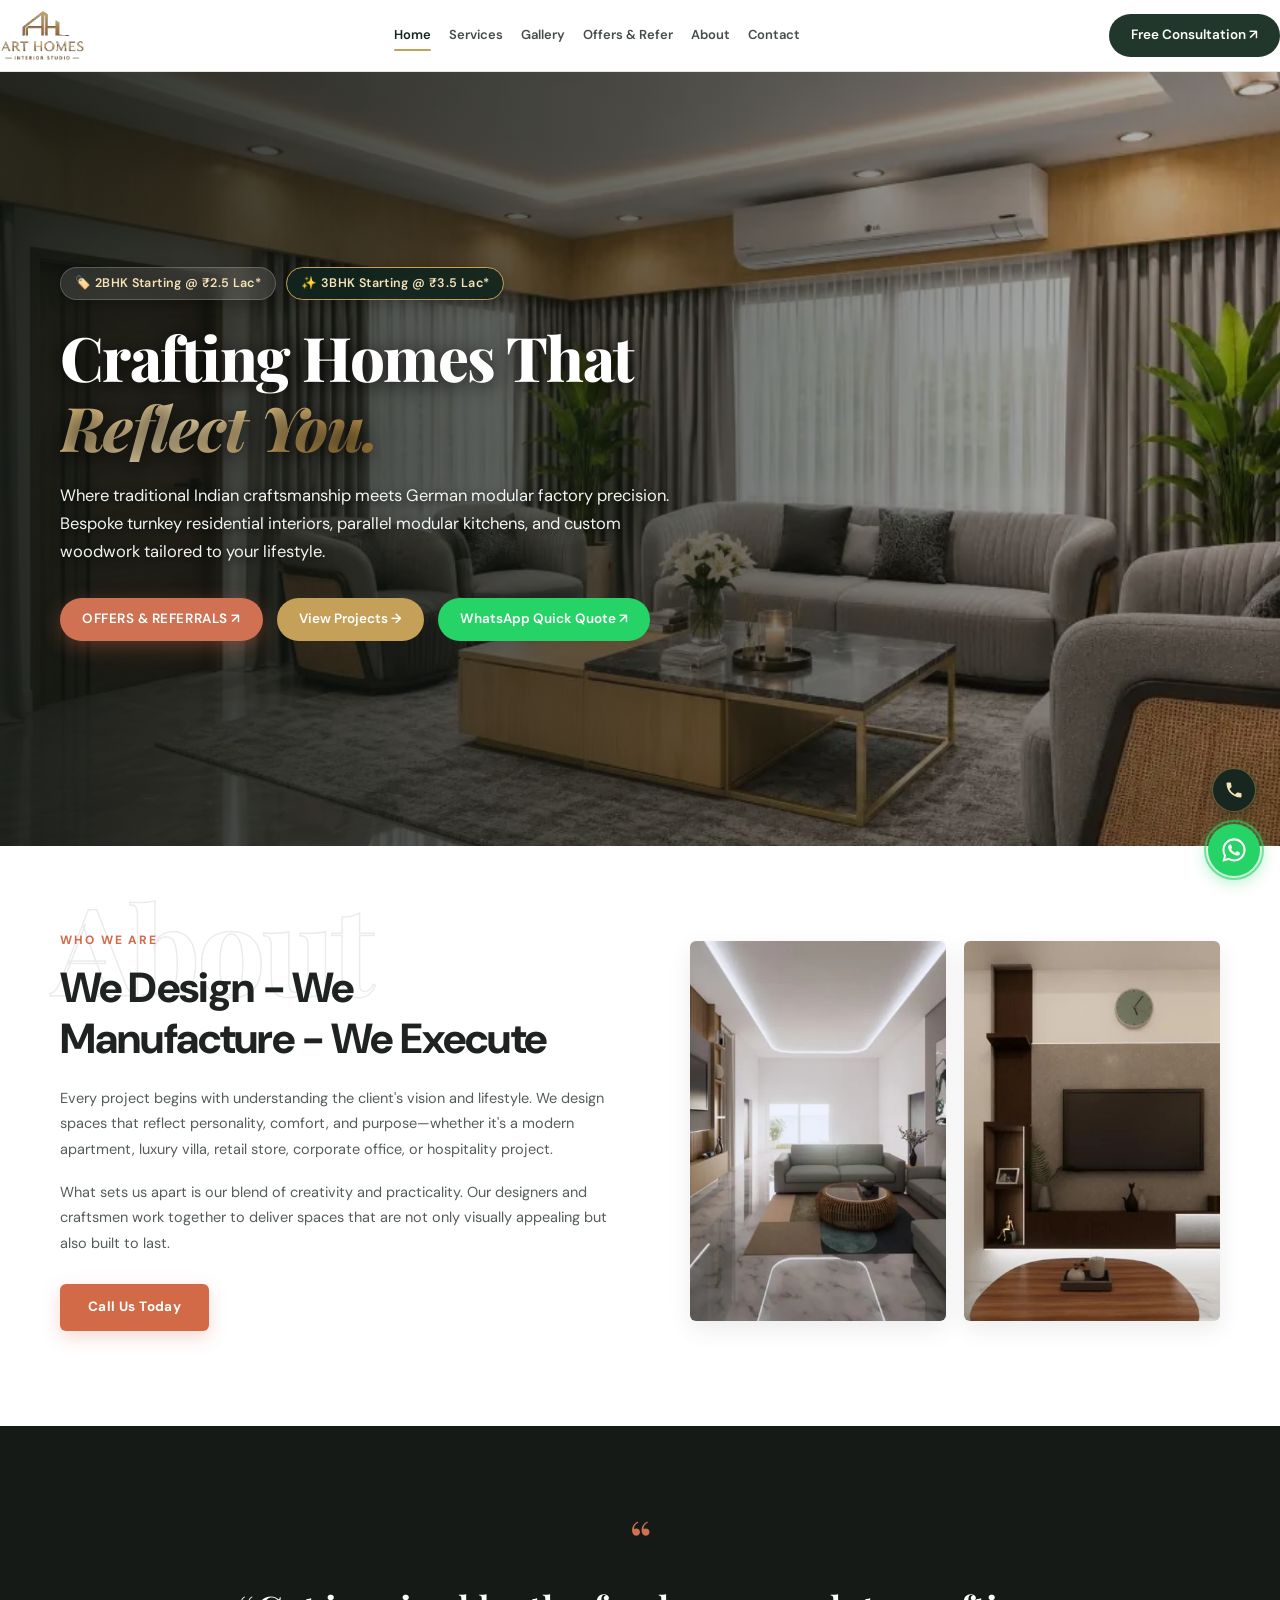
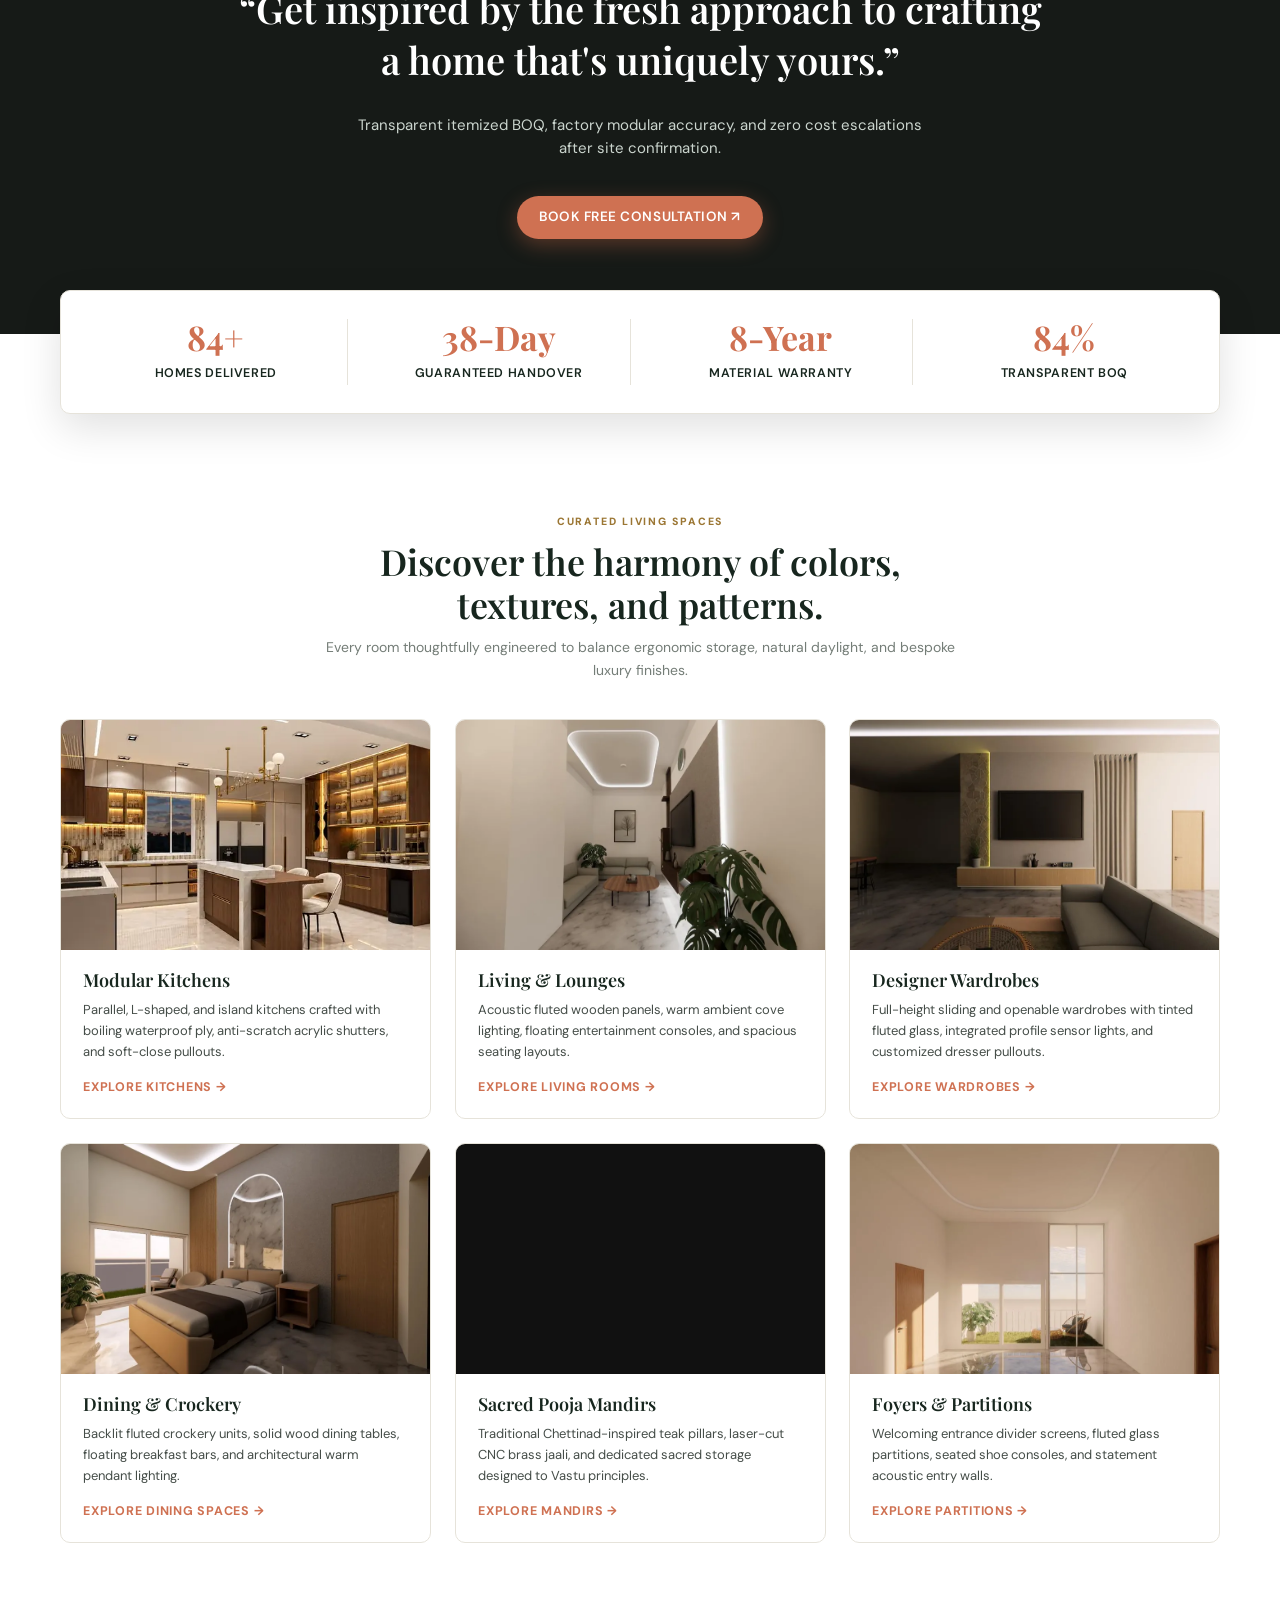
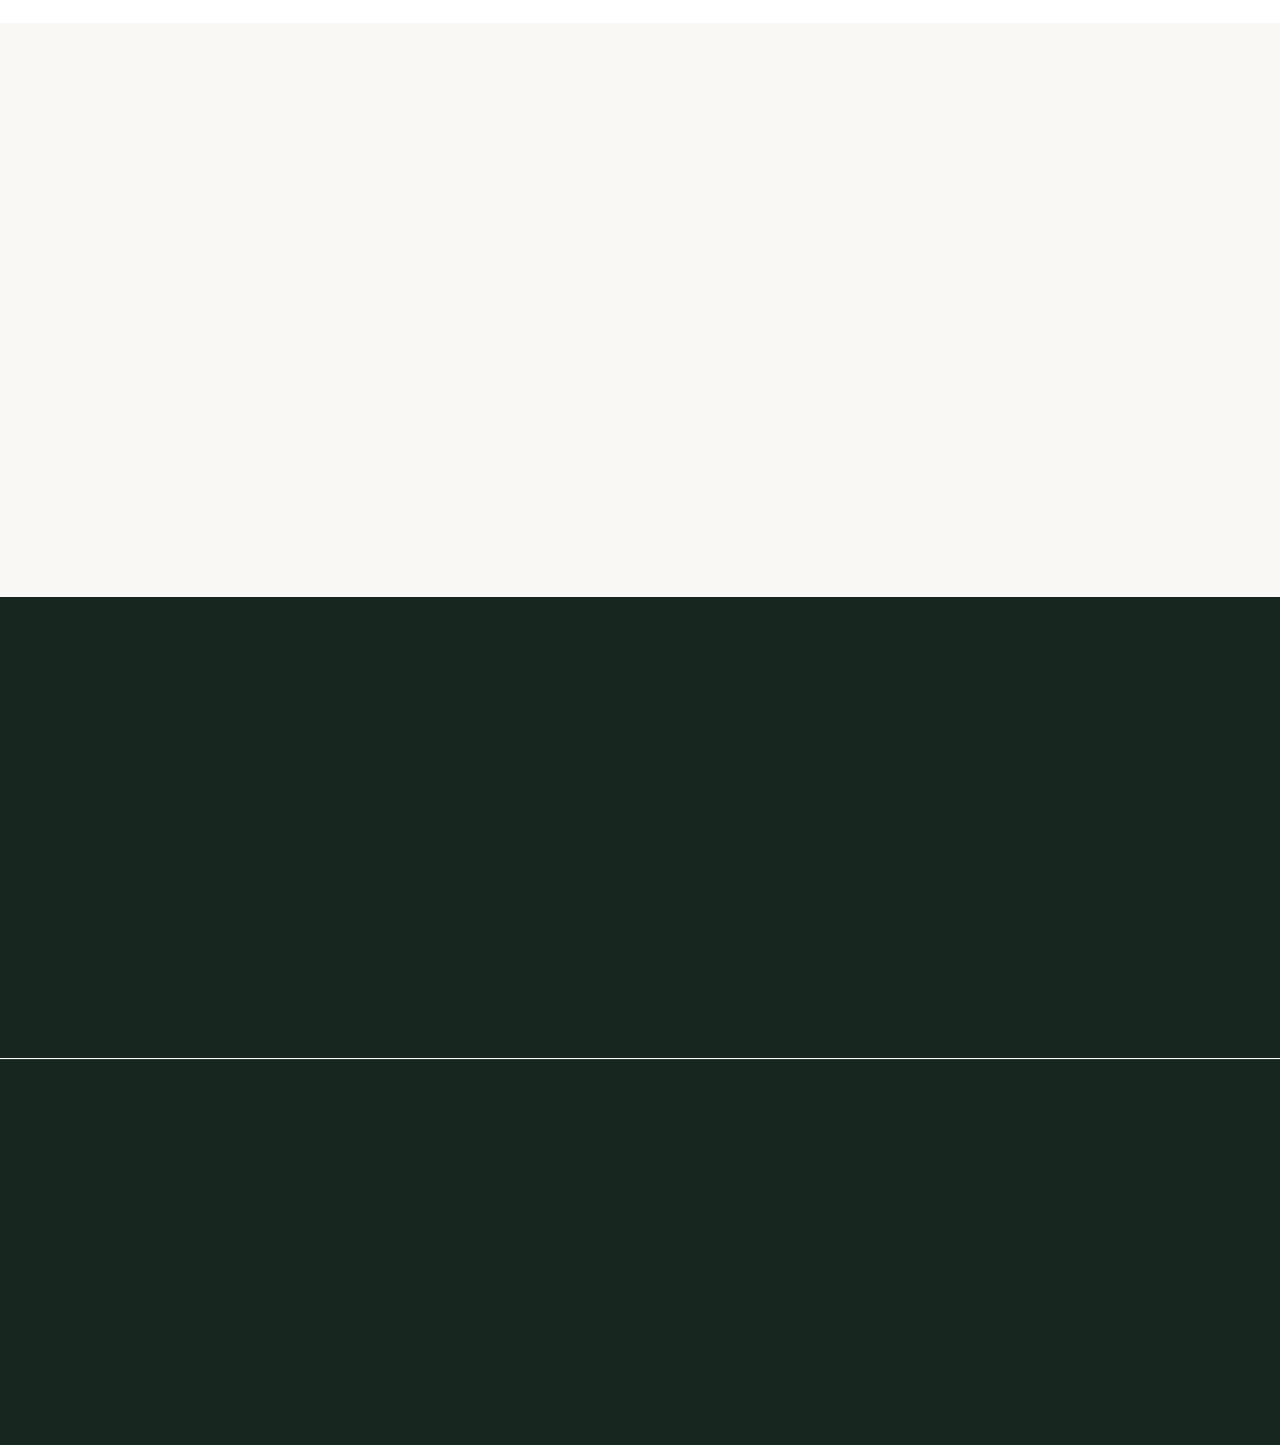
==== commit b2950bf4: "Install Ahrefs Analytics tracking script across all pages" ====
--- a/index.html
+++ b/index.html
@@ -244,6 +244,8 @@
       contain-intrinsic-size: 1px 700px;
     }
   </style>
+  <!-- Ahrefs Analytics -->
+  <script src="https://analytics.ahrefs.com/analytics.js" data-key="J/+4jQqgSiVTI5/aNy5W9w" async></script>
 </head>
 <body>
 
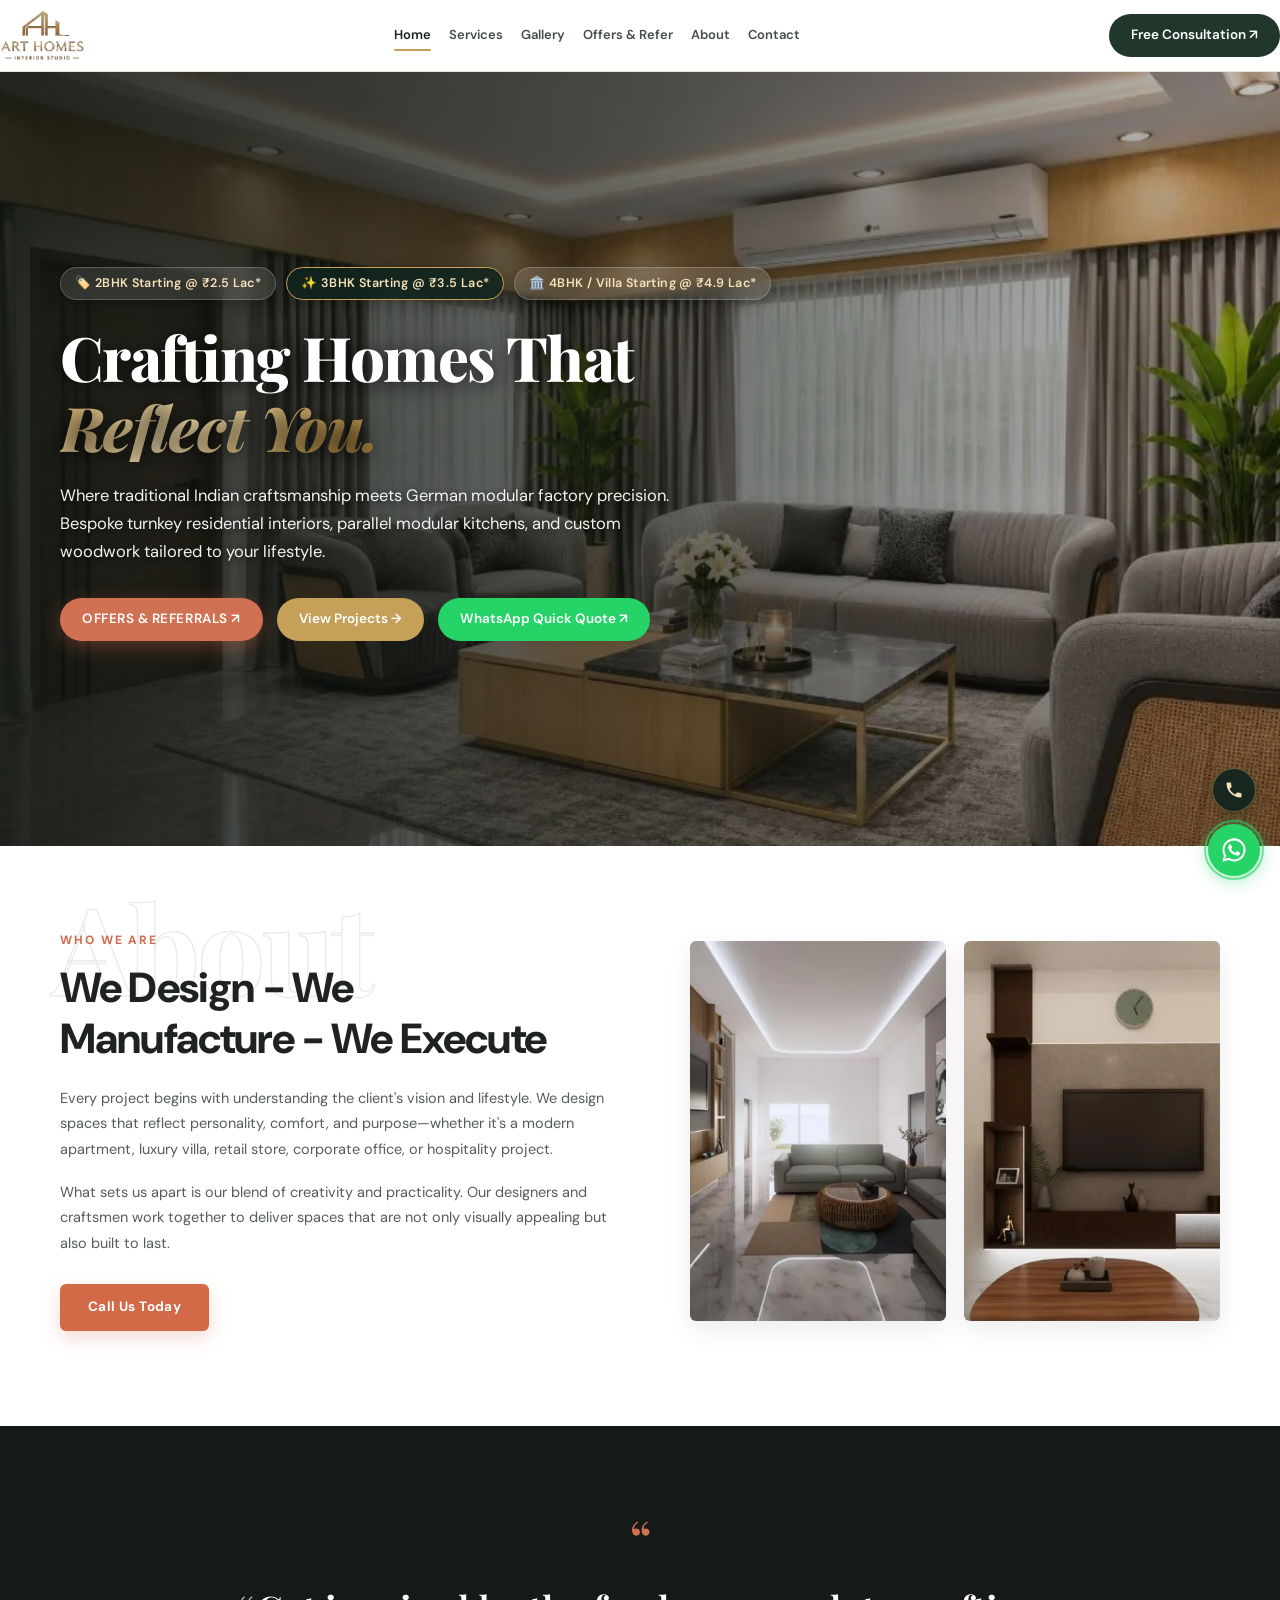
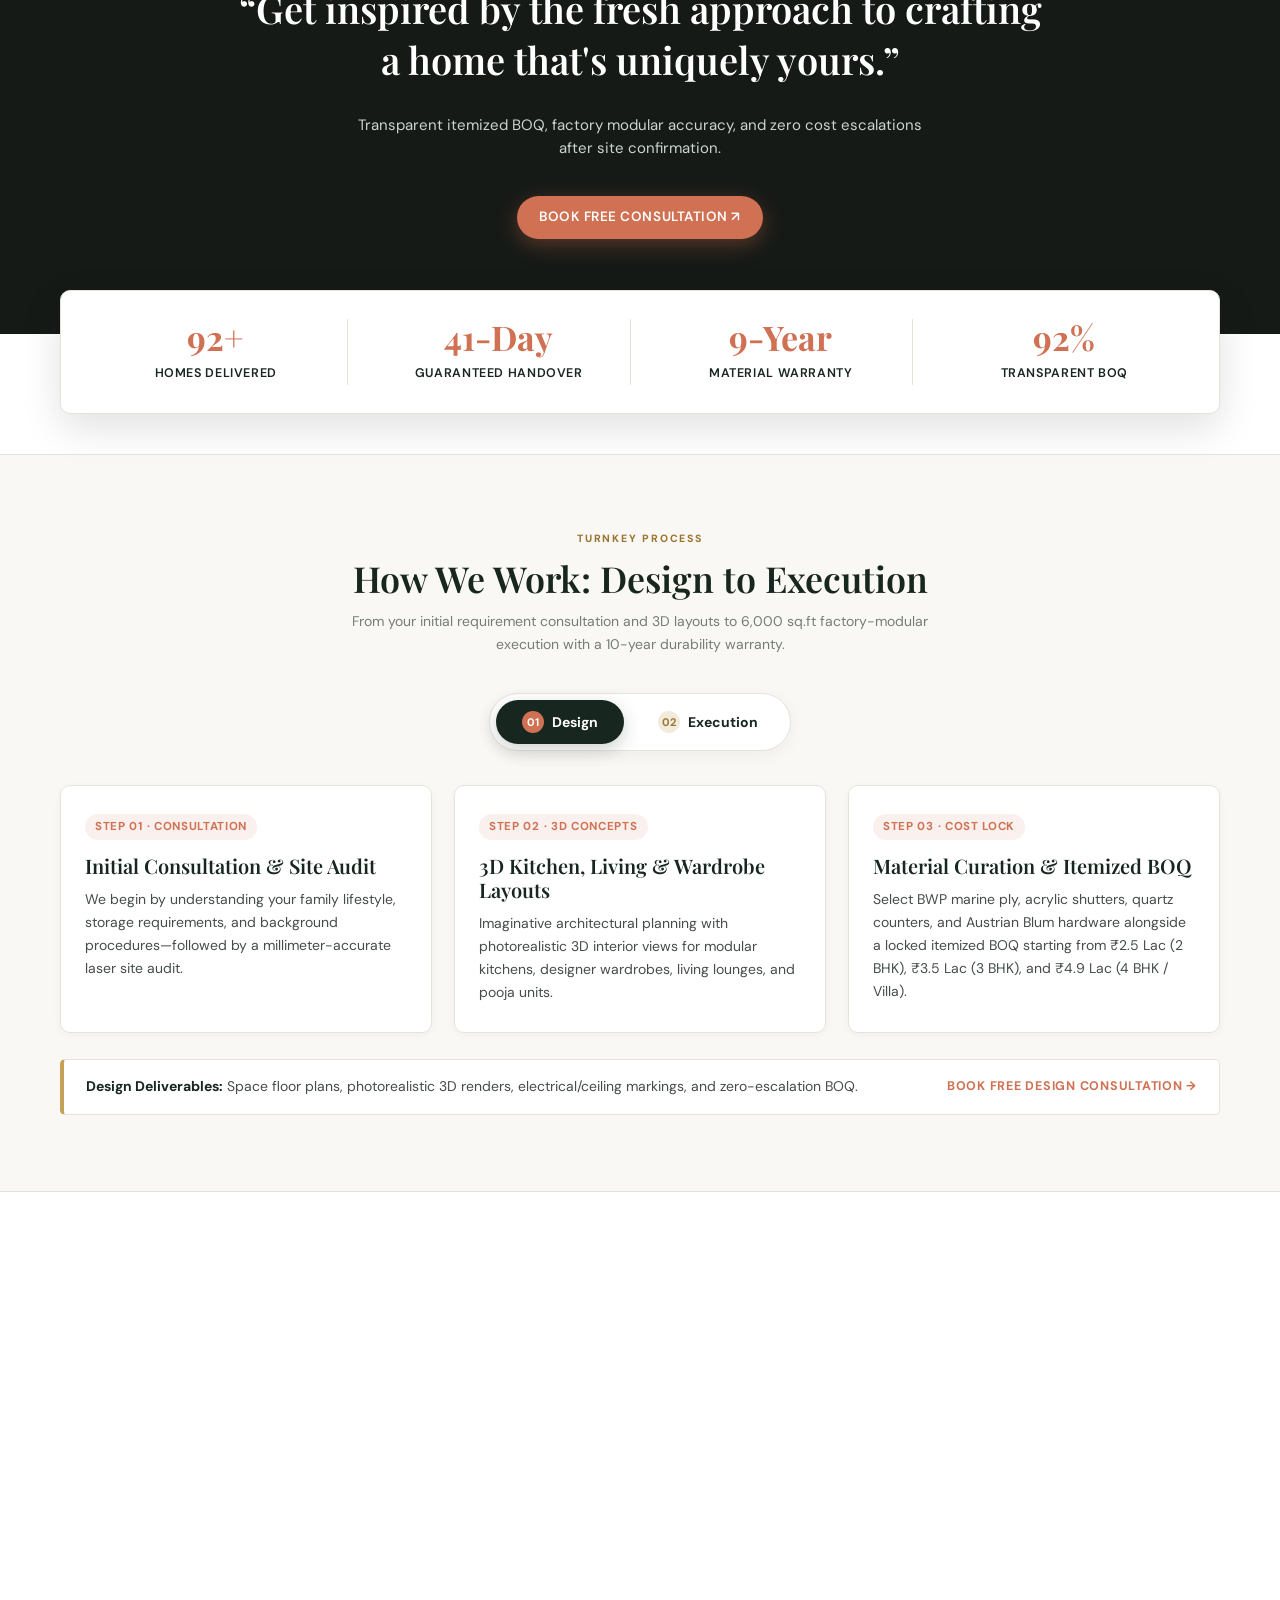
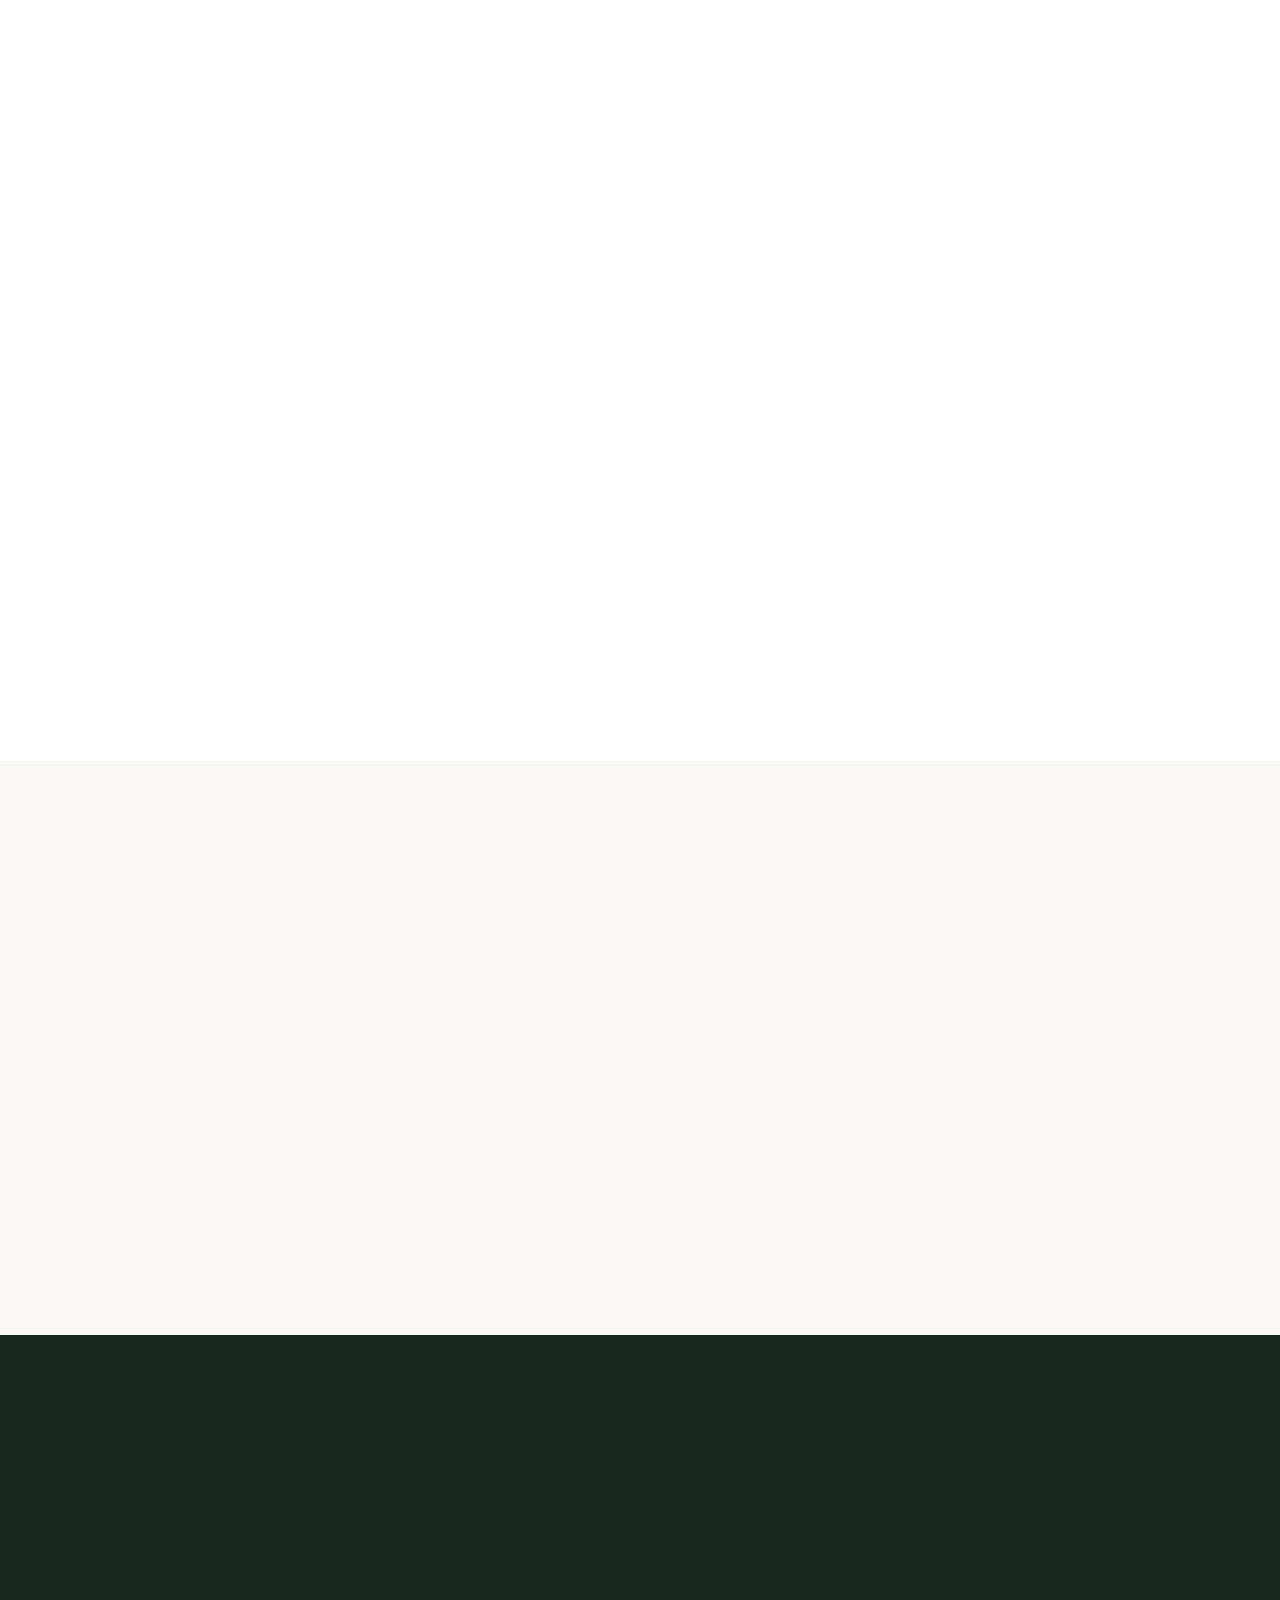
==== commit 3f9e7ee0: "Implement client meeting updates: Design/Execution workflow tabs, 4BHK 4.9L pricing pill, and 10k-25" ====
--- a/index.html
+++ b/index.html
@@ -236,6 +236,7 @@
     /* Offscreen layout containment - prevents browser from downloading offscreen assets during initial paint */
     .editorial-about-section,
     .quote-banner-section,
+    .workflow-tabs-section,
     .spaces-section,
     .testimonials-section,
     .coffee-invite-banner,
@@ -292,6 +293,9 @@
             </div>
             <div class="hero-price-pill pill-alt">
               <span>✨ 3BHK Starting @ ₹3.5 Lac*</span>
+            </div>
+            <div class="hero-price-pill">
+              <span>🏛️ 4BHK / Villa Starting @ ₹4.9 Lac*</span>
             </div>
           </div>
 
@@ -378,6 +382,110 @@
         </div>
       </div>
     </div>
+
+    <!-- SECTION 5B: TWO-STAGE SERVICE WORKFLOW (DESIGN & EXECUTION TABS) -->
+    <section class="workflow-tabs-section" id="service-workflow">
+      <div class="container">
+        <div class="section-header center reveal-up">
+          <span class="eyebrow">Turnkey Process</span>
+          <h2 class="section-title">How We Work: Design to Execution</h2>
+          <p class="section-subtitle">
+            From your initial requirement consultation and 3D layouts to 6,000 sq.ft factory-modular execution with a 10-year durability warranty.
+          </p>
+        </div>
+
+        <div class="workflow-tab-wrap">
+          <div class="workflow-tab-switch" role="tablist" aria-label="Service Workflow Stages">
+            <button type="button" class="workflow-tab-btn active" role="tab" aria-selected="true" aria-controls="workflow-panel-design" id="tab-design" data-workflow-tab="design">
+              <span class="workflow-tab-num">01</span>
+              <span>Design</span>
+            </button>
+            <button type="button" class="workflow-tab-btn" role="tab" aria-selected="false" aria-controls="workflow-panel-execution" id="tab-execution" data-workflow-tab="execution">
+              <span class="workflow-tab-num">02</span>
+              <span>Execution</span>
+            </button>
+          </div>
+        </div>
+
+        <!-- Tab 1: Design Phase -->
+        <div class="workflow-panel active" id="workflow-panel-design" role="tabpanel" aria-labelledby="tab-design" data-workflow-panel="design">
+          <div class="workflow-steps-grid">
+            <article class="workflow-step-card">
+              <div class="workflow-step-head">
+                <span class="workflow-step-badge">Step 01 · Consultation</span>
+              </div>
+              <h3>Initial Consultation &amp; Site Audit</h3>
+              <p>
+                We begin by understanding your family lifestyle, storage requirements, and background procedures—followed by a millimeter-accurate laser site audit.
+              </p>
+            </article>
+
+            <article class="workflow-step-card">
+              <div class="workflow-step-head">
+                <span class="workflow-step-badge">Step 02 · 3D Concepts</span>
+              </div>
+              <h3>3D Kitchen, Living &amp; Wardrobe Layouts</h3>
+              <p>
+                Imaginative architectural planning with photorealistic 3D interior views for modular kitchens, designer wardrobes, living lounges, and pooja units.
+              </p>
+            </article>
+
+            <article class="workflow-step-card">
+              <div class="workflow-step-head">
+                <span class="workflow-step-badge">Step 03 · Cost Lock</span>
+              </div>
+              <h3>Material Curation &amp; Itemized BOQ</h3>
+              <p>
+                Select BWP marine ply, acrylic shutters, quartz counters, and Austrian Blum hardware alongside a locked itemized BOQ starting from ₹2.5 Lac (2 BHK), ₹3.5 Lac (3 BHK), and ₹4.9 Lac (4 BHK / Villa).
+              </p>
+            </article>
+          </div>
+          <div class="workflow-phase-note">
+            <span><strong>Design Deliverables:</strong> Space floor plans, photorealistic 3D renders, electrical/ceiling markings, and zero-escalation BOQ.</span>
+            <a href="contact.html" class="space-link">Book Free Design Consultation →</a>
+          </div>
+        </div>
+
+        <!-- Tab 2: Execution Phase -->
+        <div class="workflow-panel" id="workflow-panel-execution" role="tabpanel" aria-labelledby="tab-execution" data-workflow-panel="execution" hidden>
+          <div class="workflow-steps-grid">
+            <article class="workflow-step-card">
+              <div class="workflow-step-head">
+                <span class="workflow-step-badge">Step 01 · Factory CNC</span>
+              </div>
+              <h3>Factory-Modular CNC Precision</h3>
+              <p>
+                Once designs are approved, our 6,000 sq.ft automated facility cuts and edge-bands modular carcasses and shutters while civil and electrical work runs in parallel.
+              </p>
+            </article>
+
+            <article class="workflow-step-card">
+              <div class="workflow-step-head">
+                <span class="workflow-step-badge">Step 02 · Site Fitment</span>
+              </div>
+              <h3>Artisan On-Site Installation</h3>
+              <p>
+                Dedicated site supervisors and master craftsmen install your modular kitchen, floor-to-ceiling wardrobes, partitions, and soft-close Blum hardware cleanly.
+              </p>
+            </article>
+
+            <article class="workflow-step-card">
+              <div class="workflow-step-head">
+                <span class="workflow-step-badge">Step 03 · Warranty</span>
+              </div>
+              <h3>45-Day Handover &amp; 10-Year Durability</h3>
+              <p>
+                Every home clears our 140-point quality audit before a guaranteed 45-working-day handover, complete with an official 10-year modular durability warranty.
+              </p>
+            </article>
+          </div>
+          <div class="workflow-phase-note">
+            <span><strong>Execution Guarantee:</strong> Factory precision, single-point accountability across Bengaluru &amp; Hosur, and on-time 45-day handover.</span>
+            <a href="gallery.html" class="space-link">Explore Executed Works →</a>
+          </div>
+        </div>
+      </div>
+    </section>
 
     <!-- SECTION 6: CURATED SPACES / DISCOVER THE HARMONY -->
     <section class="spaces-section">
--- a/styles.min.css
+++ b/styles.min.css
@@ -1 +1 @@
-:root{--font-pocity:'Pocity','Bebas Neue','Barlow Condensed','Anton',sans-serif;--font-serif:'Playfair Display','Cormorant Garamond',Georgia,serif;--font-sans:'DM Sans',-apple-system,BlinkMacSystemFont,'Segoe UI',Roboto,sans-serif;--bg-light:#ffffff;--bg-cream:#faf8f4;--bg-sand:#f2efe8;--bg-dark:#141b17;--forest:#22372b;--forest-dark:#17261e;--forest-light:#344c3e;--gold:#c5a059;--gold-dark:#9b7633;--gold-light:#f5e2b8;--gold-gradient:linear-gradient(135deg,#dfba73 0%,#f7e2b2 40%,#c5a059 75%,#9b7633 100%);--ink:#191c1a;--ink-soft:#454d48;--ink-muted:#747d77;--line:#e6e3da;--line-dark:#2c3830;--radius-sm:5px;--radius-md:10px;--radius-lg:16px;--shadow-sm:0 2px 8px rgba(20,27,23,0.04);--shadow-md:0 8px 24px rgba(20,27,23,0.07);--shadow-lg:0 20px 48px rgba(20,27,23,0.1);--transition:all 0.22s ease}*{box-sizing:border-box;margin:0;padding:0}html{scroll-behavior:smooth;scroll-padding-top:80px;overflow-x:clip}html,body{overflow-x:clip}body{font-family:var(--font-sans);color:var(--ink);background-color:var(--bg-light);line-height:1.55;-webkit-font-smoothing:antialiased;width:100%;position:relative}h1,h2,h3,h4,.serif{font-family:var(--font-serif);font-weight:600;line-height:1.2}a{text-decoration:none;color:inherit;transition:var(--transition)}img{display:block;max-width:100%;height:auto}button{font-family:inherit;border:none;outline:none;cursor:pointer}.container{width:min(1160px,calc(100% - 36px));margin-inline:auto}.topbar{background:var(--forest-dark);color:#e4e7e4;font-size:11.5px;padding:6px 0;border-bottom:1px solid rgba(191,161,104,0.2)}.topbar-inner{display:flex;justify-content:space-between;align-items:center;gap:14px}.topbar-info{display:flex;gap:20px;align-items:center}.topbar-info span{display:inline-flex;align-items:center;gap:5px}.topbar-highlight{color:var(--gold-light);font-weight:600}@keyframes textHeroFadeUp{0%{opacity:0;transform:translateY(24px);filter:blur(3px)}100%{opacity:1;transform:translateY(0);filter:blur(0)}}@keyframes heroFadeUp{0%{opacity:0;transform:translateY(32px);filter:blur(4px)}100%{opacity:1;transform:translateY(0);filter:blur(0)}}@keyframes goldGleam{0%{background-position:0% 50%}50%{background-position:100% 50%}100%{background-position:0% 50%}}.hero h1,.myna-hero-title,.page-title{animation:textHeroFadeUp 0.95s cubic-bezier(0.16,1,0.3,1) 0.12s both}.hero h1 em,.myna-hero-title em,.page-title em{background-size:200% auto;animation:goldGleam 6s ease-in-out infinite}.badge-tag,.page-eyebrow,.myna-hero-badge{animation:textHeroFadeUp 0.8s cubic-bezier(0.16,1,0.3,1) 0.04s both}.hero-desc,.page-subtitle,.myna-hero-desc{animation:textHeroFadeUp 0.95s cubic-bezier(0.16,1,0.3,1) 0.28s both}.hero-actions,.myna-hero-actions{animation:textHeroFadeUp 0.95s cubic-bezier(0.16,1,0.3,1) 0.42s both}.hero-metrics{animation:textHeroFadeUp 1s cubic-bezier(0.16,1,0.3,1) 0.55s both}.reveal-text,.section-header,.feature-card,.step-card,.offer-card,.pillar-card,.compact-contact-layout,.share-box,.cta-banner,.spotlight-card,.process-card,.founder-quote-box,.time-step,.standard-box,.about-lead-grid,.compact-action-row,.contact-card,.myna-reward-pills-bar{opacity:0;transform:translateY(22px);transition:opacity 0.85s cubic-bezier(0.16,1,0.3,1),transform 0.85s cubic-bezier(0.16,1,0.3,1),filter 0.85s cubic-bezier(0.16,1,0.3,1);filter:blur(2px);will-change:opacity,transform,filter}.reveal-text.is-visible,.section-header.is-visible,.feature-card.is-visible,.step-card.is-visible,.offer-card.is-visible,.pillar-card.is-visible,.compact-contact-layout.is-visible,.share-box.is-visible,.cta-banner.is-visible,.spotlight-card.is-visible,.process-card.is-visible,.founder-quote-box.is-visible,.time-step.is-visible,.standard-box.is-visible,.about-lead-grid.is-visible,.compact-action-row.is-visible,.contact-card.is-visible,.myna-reward-pills-bar.is-visible{opacity:1;transform:translateY(0);filter:blur(0)}.feature-card:nth-child(2),.step-card:nth-child(2),.offer-card:nth-child(2),.time-step:nth-child(2),.standard-box:nth-child(2){transition-delay:0.08s}.feature-card:nth-child(3),.step-card:nth-child(3),.offer-card:nth-child(3),.time-step:nth-child(3),.standard-box:nth-child(3){transition-delay:0.16s}.time-step:nth-child(4),.standard-box:nth-child(4){transition-delay:0.24s}.time-step:nth-child(5){transition-delay:0.32s}@media (prefers-reduced-motion:reduce){.hero h1,.myna-hero-title,.page-title,.badge-tag,.page-eyebrow,.myna-hero-badge,.hero-desc,.page-subtitle,.myna-hero-desc,.hero-actions,.myna-hero-actions,.hero-metrics,.reveal-text,.section-header,.feature-card,.step-card,.offer-card,.pillar-card,.compact-contact-layout,.share-box,.cta-banner,.gallery-card,.spotlight-card,.process-card,.founder-quote-box,.time-step,.standard-box,.about-lead-grid,.compact-action-row,.contact-card,.myna-reward-pills-bar{animation:none !important;opacity:1 !important;transform:none !important;filter:none !important;transition:none !important}}.navbar{position:-webkit-sticky;position:sticky;top:0;left:0;right:0;width:100%;z-index:1000;background:rgba(255,255,255,0.97);backdrop-filter:blur(14px);-webkit-backdrop-filter:blur(14px);border-bottom:1px solid var(--line);height:72px;display:flex;align-items:center;transition:background 0.25s ease,box-shadow 0.25s ease,border-color 0.25s ease}.nav-inner{display:flex;align-items:center;justify-content:space-between;width:100%}.brand{display:inline-flex;align-items:center;text-decoration:none}.brand-logo{height:52px;width:auto;max-width:175px;object-fit:contain;display:block;transition:transform 0.25s ease,opacity 0.2s ease}.brand-logo:hover{transform:scale(1.025)}.footer-logo{height:56px;max-width:185px;margin-bottom:6px}.nav-links{display:flex;align-items:center;gap:18px;font-size:13px;font-weight:600;color:var(--ink-soft)}.nav-links a{position:relative;padding:5px 0}.nav-links a:hover,.nav-links a.active{color:var(--forest-dark)}.nav-links a.active::after{content:'';position:absolute;bottom:0;left:0;right:0;height:2px;background:var(--gold);border-radius:2px}.nav-actions{display:flex;align-items:center;gap:10px}.btn{display:inline-flex;align-items:center;justify-content:center;gap:7px;padding:10px 18px;border-radius:var(--radius-sm);font-size:12.5px;font-weight:700;transition:var(--transition);white-space:nowrap}.btn-primary{background:var(--forest);color:#fff}.btn-primary:hover{background:var(--forest-dark);transform:translateY(-1px);box-shadow:0 4px 14px rgba(23,38,30,0.18)}.btn-gold{background:var(--gold-gradient);color:var(--forest-dark);font-weight:800}.btn-gold:hover{filter:brightness(1.04);transform:translateY(-1px)}.btn-outline{border:1px solid var(--line);background:#fff;color:var(--forest)}.btn-outline:hover{border-color:var(--forest);color:var(--forest)}.btn-whatsapp{background:#25D366;color:#fff}.btn-whatsapp:hover{background:#1eb857;transform:translateY(-1px);box-shadow:0 4px 14px rgba(37,211,102,0.25)}.menu-toggle{display:none;background:transparent;font-size:24px;color:var(--forest-dark);padding:4px}.page-header-banner{background:var(--forest-dark);color:#fff;padding:44px 0 46px;text-align:center;position:relative;overflow:hidden}.page-header-banner::after{content:'';position:absolute;inset:0;background:radial-gradient(circle at 50% 30%,rgba(191,161,104,0.12),transparent 70%);pointer-events:none}.page-eyebrow{color:var(--gold-light);font-size:10.5px;font-weight:700;text-transform:uppercase;letter-spacing:0.18em;margin-bottom:8px;display:block}.page-title{font-size:clamp(26px,3.2vw,40px);color:#fff;margin-bottom:8px}.page-subtitle{font-size:14.5px;color:#cfd8d1;max-width:580px;margin:0 auto}.section{padding:64px 0}.section-cream{background:var(--bg-cream)}.section-sand{background:var(--bg-sand)}.section-dark{background:var(--bg-dark);color:#fff}.section-header{max-width:640px;margin-bottom:38px}.section-header.center{text-align:center;margin-inline:auto}.eyebrow{color:var(--gold-dark);font-size:10.5px;font-weight:800;letter-spacing:0.18em;text-transform:uppercase;margin-bottom:10px;display:block}.section-dark .eyebrow{color:var(--gold-light)}.section-title{font-size:clamp(24px,2.8vw,36px);color:var(--forest-dark);margin-bottom:10px}.section-dark .section-title{color:#fff}.section-subtitle{font-size:14px;color:var(--ink-muted);line-height:1.6}.section-dark .section-subtitle{color:#b5c0b8}.site-footer{background:var(--forest-dark);color:#d1dad3;padding:56px 0 22px;border-top:1px solid var(--line-dark)}.footer-grid{display:grid;grid-template-columns:2fr 1fr 1fr 1.4fr;gap:36px;margin-bottom:44px}.footer-brand .brand-name{color:#fff}.footer-brand p{font-size:13px;color:#a7b5ac;line-height:1.65;margin-top:14px;max-width:300px}.footer-col h4{color:#ffffff;font-size:13px;letter-spacing:0.08em;text-transform:uppercase;margin-bottom:14px;font-family:var(--font-sans);font-weight:700}.footer-col ul{list-style:none;display:flex;flex-direction:column;gap:9px}.footer-col a{font-size:13px;color:#b1bdb6}.footer-col a:hover{color:var(--gold-light);padding-left:2px}.footer-contact-item{display:flex;gap:8px;align-items:flex-start;margin-bottom:10px;font-size:12.5px;color:#b1bdb6;line-height:1.45}.footer-bottom{padding-top:20px;border-top:1px solid rgba(255,255,255,0.08);display:flex;justify-content:space-between;align-items:center;font-size:12px;color:#89978e;flex-wrap:wrap;gap:12px}.floating-contact-dock{position:fixed;bottom:24px;right:20px;z-index:999;display:flex;flex-direction:column;align-items:center;gap:12px}.floating-fab{position:relative;display:flex;align-items:center;justify-content:center;border-radius:50%;text-decoration:none;cursor:pointer;transition:transform 0.25s cubic-bezier(0.34,1.56,0.64,1),box-shadow 0.25s ease;user-select:none;-webkit-tap-highlight-color:transparent}.floating-fab:active{transform:scale(0.92) !important}.floating-fab.fab-call{width:44px;height:44px;background:var(--forest-dark);color:var(--gold-light);border:1.5px solid rgba(197,160,89,0.45);box-shadow:0 4px 14px rgba(15,36,29,0.35);animation:floatFabCall 3.4s ease-in-out infinite}.floating-fab.fab-call:hover{animation-play-state:paused;background:#183a2f;color:#ffffff;transform:translateY(-4px) scale(1.08);box-shadow:0 6px 18px rgba(15,36,29,0.45)}.floating-fab.fab-whatsapp{width:52px;height:52px;background:#25D366;color:#ffffff;box-shadow:0 4px 18px rgba(37,211,102,0.45);animation:floatFabWa 3s ease-in-out infinite}.floating-fab.fab-whatsapp:hover{animation-play-state:paused;transform:translateY(-5px) scale(1.1);box-shadow:0 8px 26px rgba(37,211,102,0.55)}.floating-fab.fab-whatsapp::before{content:'';position:absolute;top:-4px;left:-4px;right:-4px;bottom:-4px;border-radius:50%;border:2px solid rgba(37,211,102,0.6);animation:pulseFabRing 2s cubic-bezier(0.25,0.8,0.25,1) infinite;pointer-events:none}@keyframes floatFabWa{0%,100%{transform:translateY(0)}50%{transform:translateY(-6px)}}@keyframes floatFabCall{0%,100%{transform:translateY(0)}50%{transform:translateY(-5px)}}@keyframes pulseFabRing{0%{transform:scale(0.95);opacity:0.9}50%{transform:scale(1.18);opacity:0}100%{transform:scale(1.22);opacity:0}}.lightbox-modal{position:fixed;inset:0;z-index:99999;background:rgba(8,12,10,0.96);backdrop-filter:blur(18px);-webkit-backdrop-filter:blur(18px);display:none;align-items:center;justify-content:center;padding:20px;opacity:0;transition:opacity 0.3s cubic-bezier(0.16,1,0.3,1)}.lightbox-modal.active{display:flex;opacity:1}.lightbox-dialog{background:#ffffff;width:min(1560px,96vw);height:min(92vh,920px);max-height:94vh;border-radius:var(--radius-lg,16px);overflow:hidden;display:grid;grid-template-columns:minmax(0,1fr) 390px;position:relative;box-shadow:0 25px 75px rgba(0,0,0,0.65);border:1px solid rgba(255,255,255,0.12);transform:scale(0.96);transition:transform 0.35s cubic-bezier(0.16,1,0.3,1),grid-template-columns 0.35s ease}.lightbox-modal.active .lightbox-dialog{transform:scale(1)}.lightbox-dialog.is-fullscreen{grid-template-columns:1fr 0px}.lightbox-dialog.is-fullscreen .lightbox-info-pane{display:none}.lightbox-img-pane{background:#080c0a;position:relative;height:100%;width:100%;display:flex;align-items:center;justify-content:center;overflow:hidden;user-select:none;padding:0}.lightbox-img-pane img{width:100%;height:100%;max-height:92vh;object-fit:contain;display:block;transition:transform 0.3s ease;cursor:zoom-in}.lightbox-nav-btn{position:absolute;top:50%;transform:translateY(-50%);width:50px;height:50px;background:rgba(15,25,20,0.7);color:#ffffff;border:1px solid rgba(255,255,255,0.25);border-radius:50%;display:flex;align-items:center;justify-content:center;font-size:28px;cursor:pointer;z-index:15;transition:all 0.22s ease;backdrop-filter:blur(8px);-webkit-backdrop-filter:blur(8px)}.lightbox-nav-btn:hover{background:var(--terracotta,#d26947);border-color:var(--terracotta,#d26947);transform:translateY(-50%) scale(1.12);box-shadow:0 4px 20px rgba(210,105,71,0.45)}.lightbox-prev-btn{left:22px}.lightbox-next-btn{right:22px}.lightbox-expand-pill{position:absolute;top:18px;left:20px;background:rgba(15,25,20,0.7);color:#ffffff;border:1px solid rgba(255,255,255,0.25);padding:7px 15px;border-radius:999px;font-size:12px;font-weight:600;display:flex;align-items:center;gap:7px;cursor:pointer;z-index:15;backdrop-filter:blur(8px);-webkit-backdrop-filter:blur(8px);transition:all 0.22s ease}.lightbox-expand-pill:hover{background:rgba(255,255,255,0.25);border-color:#ffffff}.lightbox-close{position:absolute;top:16px;right:18px;width:40px;height:40px;background:rgba(15,25,20,0.08);border:1px solid var(--line,#e6e4df);border-radius:50%;display:flex;align-items:center;justify-content:center;font-size:19px;color:var(--forest-dark,#0f241d);cursor:pointer;z-index:20;transition:all 0.22s ease}.lightbox-close:hover{background:var(--terracotta,#d26947);color:#ffffff;border-color:var(--terracotta,#d26947);transform:rotate(90deg) scale(1.08)}.lightbox-dialog.is-fullscreen .lightbox-close{background:rgba(15,25,20,0.75);color:#ffffff;border-color:rgba(255,255,255,0.3)}.lightbox-info-pane{padding:38px 30px;background:#ffffff;display:flex;flex-direction:column;justify-content:space-between;overflow-y:auto;border-left:1px solid var(--line,#e6e4df)}.lightbox-cat{font-size:11px;font-weight:700;color:var(--gold-dark,#a37c35);text-transform:uppercase;letter-spacing:0.14em;margin-bottom:8px;display:block}.lightbox-title{font-family:var(--font-heading,'Playfair Display',serif);font-size:clamp(21px,2vw,26px);color:var(--forest-dark,#0f241d);font-weight:700;line-height:1.3;margin-bottom:14px}.lightbox-desc{font-size:14px;color:var(--ink-soft,#5a6460);line-height:1.65;margin-bottom:24px}.lightbox-counter-badge{font-size:12px;color:var(--ink-muted,#8a9690);display:inline-block;margin-bottom:18px;font-weight:500}.lightbox-actions-wrap{margin-top:auto;display:flex;flex-direction:column;gap:10px}@media (max-width:960px){.lightbox-modal{padding:8px}.lightbox-dialog{width:100%;height:95vh;max-height:95vh;grid-template-columns:1fr;grid-template-rows:minmax(0,1.5fr) auto}.lightbox-img-pane{max-height:60vh}.lightbox-info-pane{padding:22px 18px;border-left:none;border-top:1px solid var(--line,#e6e4df)}.lightbox-nav-btn{width:40px;height:40px;font-size:22px}.lightbox-prev-btn{left:10px}.lightbox-next-btn{right:10px}}.compact-contact-layout{display:grid;grid-template-columns:1fr 1.2fr;gap:36px;align-items:start}.compact-action-list{display:flex;flex-direction:column;gap:10px;margin-bottom:22px}.compact-action-row{display:flex;align-items:center;justify-content:space-between;padding:12px 16px;border-radius:var(--radius-sm);background:#fff;border:1px solid var(--line);transition:var(--transition)}.compact-action-row:hover{border-color:var(--forest);transform:translateX(2px)}.compact-row-left{display:flex;align-items:center;gap:12px}.compact-row-icon{width:34px;height:34px;border-radius:50%;display:grid;place-items:center;font-size:15px;flex-shrink:0}.compact-row-icon.wa{background:#e8f9ee;color:#25D366}.compact-row-icon.call{background:#eef2ef;color:var(--forest-dark)}.compact-row-icon.email{background:#fbf7ee;color:var(--gold-dark)}.compact-row-icon.map{background:#f0f4f1;color:var(--forest)}.compact-row-text strong{display:block;font-size:13px;color:var(--forest-dark);line-height:1.2}.compact-row-text span{font-size:11.5px;color:var(--ink-muted)}.compact-badge-link{font-size:11.5px;font-weight:700;color:var(--forest);padding:4px 10px;background:var(--bg-cream);border-radius:4px;border:1px solid var(--line)}.compact-badge-link.wa-btn{background:#25D366;color:#fff;border:none}.compact-address-box{background:var(--bg-cream);border:1px solid var(--line);border-radius:var(--radius-sm);padding:18px 20px}.compact-address-box h4{font-size:14px;color:var(--forest-dark);margin-bottom:6px;display:flex;align-items:center;gap:6px}.compact-address-box p{font-size:12.5px;color:var(--ink-soft);line-height:1.5;margin-bottom:12px}.compact-form-card{background:#fff;border-radius:var(--radius-md);padding:28px 26px;border:1px solid var(--line);box-shadow:var(--shadow-sm)}.compact-form-card h3{font-size:20px;color:var(--forest-dark);margin-bottom:4px}.compact-form-card p{font-size:12.5px;color:var(--ink-muted);margin-bottom:18px}.compact-form-grid{display:grid;grid-template-columns:1fr 1fr;gap:12px;margin-bottom:12px}.compact-form-field{display:flex;flex-direction:column;gap:4px;margin-bottom:12px}.compact-form-field label{font-size:11.5px;font-weight:700;color:var(--forest-dark)}.compact-form-field input,.compact-form-field select,.compact-form-field textarea{width:100%;padding:9px 12px;border:1px solid var(--line);border-radius:var(--radius-sm);font-size:13px;font-family:inherit;color:var(--ink);background:var(--bg-cream);transition:var(--transition)}.compact-form-field input:focus,.compact-form-field select:focus,.compact-form-field textarea:focus{outline:none;border-color:var(--forest);background:#fff}.compact-form-field textarea{resize:vertical;min-height:70px}.compact-submit-btn{width:100%;padding:12px;background:var(--forest);color:#fff;border-radius:var(--radius-sm);font-size:13px;font-weight:700;cursor:pointer;display:inline-flex;align-items:center;justify-content:center;gap:6px;transition:var(--transition)}.compact-submit-btn:hover{background:var(--forest-dark);box-shadow:0 4px 12px rgba(23,38,30,0.2)}.contact-map-frame{width:100%;border-radius:var(--radius-sm);overflow:hidden;border:1px solid var(--line);box-shadow:0 2px 8px rgba(0,0,0,0.05);margin-top:14px}.contact-map-frame iframe{width:100%;height:220px;border:0;display:block}.offers-grid{display:grid;grid-template-columns:repeat(3,1fr);gap:22px;margin-bottom:44px}.offer-card{background:#ffffff;border:1px solid var(--line);border-radius:var(--radius-md);padding:28px 22px;display:flex;flex-direction:column;transition:var(--transition);position:relative}.offer-card:hover{transform:translateY(-4px);box-shadow:var(--shadow-md);border-color:var(--gold)}.offer-card.featured{border-color:var(--gold);background:linear-gradient(180deg,#ffffff 0%,#fbf9f4 100%);box-shadow:var(--shadow-sm)}.offer-tag{display:inline-block;align-self:flex-start;font-size:10.5px;font-weight:700;letter-spacing:0.1em;text-transform:uppercase;padding:4px 10px;border-radius:20px;background:var(--bg-cream);color:var(--forest);border:1px solid var(--line);margin-bottom:12px}.offer-card.featured .offer-tag{background:var(--gold);color:#fff;border-color:var(--gold)}.offer-val{font-family:var(--font-sans);font-size:26px;color:var(--forest-dark);font-weight:700;line-height:1.15;margin-bottom:8px}.offer-desc{font-size:13.5px;color:var(--ink-soft);line-height:1.6;margin-bottom:20px;flex-grow:1}.share-box{background:#fff;border:1.5px dashed var(--gold);border-radius:var(--radius-md);padding:24px;text-align:center;margin-bottom:40px}.share-box h3{font-size:18px;color:var(--forest-dark);margin-bottom:6px}.share-box p{font-size:13px;color:var(--ink-soft);max-width:520px;margin:0 auto 16px}.steps-grid{display:grid;grid-template-columns:repeat(3,1fr);gap:22px;margin-bottom:44px}.step-card{background:#fff;border:1px solid var(--line);border-radius:var(--radius-md);padding:26px 20px}.step-num{font-family:var(--font-serif);font-size:32px;color:var(--gold);font-weight:700;line-height:1;margin-bottom:10px}.step-card h3{font-size:16px;color:var(--forest-dark);margin-bottom:6px}.step-card p{font-size:13px;color:var(--ink-soft);line-height:1.55}.faq-grid{display:grid;grid-template-columns:1fr 1fr;gap:16px}.faq-card{background:#fff;border:1px solid var(--line);border-radius:var(--radius-sm);padding:20px 18px}.faq-card h4{font-size:14.5px;color:var(--forest-dark);margin-bottom:6px}.faq-card p{font-size:13px;color:var(--ink-soft);line-height:1.55;margin:0}.myna-referral-hero{background:#ffffff;padding:56px 0 0;text-align:center;position:relative;overflow:hidden;border-bottom:1px solid var(--line)}.myna-hero-badge{display:inline-flex;align-items:center;gap:8px;background:#f7f3ec;border:1px solid rgba(197,160,89,0.45);color:var(--forest-dark);font-size:12px;font-weight:700;letter-spacing:0.08em;text-transform:uppercase;padding:6px 18px;border-radius:999px;margin-bottom:22px}.myna-hero-title{font-family:var(--font-heading);font-size:clamp(32px,5.2vw,56px);font-weight:800;color:var(--forest-dark);line-height:1.15;letter-spacing:-0.025em;margin-bottom:16px;max-width:820px;margin-inline:auto}.myna-hero-title em{font-style:italic;background:linear-gradient(135deg,#c5a059 0%,#e0c588 50%,#9e7b36 100%);-webkit-background-clip:text;-webkit-text-fill-color:transparent}.myna-hero-desc{font-size:clamp(15px,1.8vw,18px);color:var(--ink-soft);max-width:620px;margin:0 auto 30px;line-height:1.6}.myna-hero-actions{display:flex;align-items:center;justify-content:center;gap:14px;margin-bottom:38px;flex-wrap:wrap}.myna-hero-actions .btn{padding:13px 28px;font-size:14px;border-radius:999px;font-weight:700}.myna-reward-pills-bar{display:flex;align-items:center;justify-content:center;gap:16px;max-width:900px;margin:0 auto 30px;flex-wrap:wrap}.myna-pill-card{display:flex;align-items:center;gap:12px;background:#ffffff;border:1.5px solid rgba(197,160,89,0.45);box-shadow:0 8px 24px rgba(15,36,29,0.08);padding:10px 22px;border-radius:999px;transition:transform 0.25s ease,box-shadow 0.25s ease,border-color 0.25s ease}.myna-pill-card:hover{transform:translateY(-2px);box-shadow:0 12px 28px rgba(15,36,29,0.14);border-color:var(--gold)}.myna-pill-card .pill-icon{font-size:24px;line-height:1}.myna-pill-card .pill-text{text-align:left}.myna-pill-card strong{display:block;font-size:14.5px;font-weight:800;color:var(--forest-dark);line-height:1.2}.myna-pill-card span{font-size:12px;font-weight:600;color:var(--ink-soft)}.myna-hero-img-wrap{position:relative;width:100%;max-width:100%;margin:24px 0 0;line-height:0;display:block;overflow:hidden}.myna-hero-img{width:100%;height:auto;display:block;object-fit:cover;border-radius:0;box-shadow:none}@media (max-width:768px){.myna-referral-hero{padding-top:34px}.myna-hero-title{font-size:28px}.myna-hero-desc{font-size:14px;margin-bottom:20px}.myna-hero-actions .btn{width:100%;justify-content:center}.myna-reward-pills-bar{gap:8px;margin-bottom:20px}.myna-pill-card{width:100%;border-radius:14px;padding:9px 14px}.myna-pill-card strong{font-size:13.5px}.myna-pill-card span{font-size:11px}.myna-hero-img{border-radius:0}}.mobile-only{display:none !important}.pc-only{display:block}span.pc-only{display:inline}@media (max-width:900px){.footer-grid{grid-template-columns:1fr 1fr;gap:28px}.compact-contact-layout{grid-template-columns:1fr;gap:28px}.lightbox-dialog{grid-template-columns:1fr}.offers-grid{grid-template-columns:1fr}.steps-grid{grid-template-columns:1fr}.faq-grid{grid-template-columns:1fr}}@media (max-width:768px){.topbar{display:none}.menu-toggle{display:block}.nav-links{display:none;position:absolute;top:72px;left:0;right:0;background:#fff;flex-direction:column;align-items:stretch;padding:8px 14px 12px;box-shadow:0 12px 28px rgba(0,0,0,0.08);gap:3px;border-bottom:1px solid var(--line)}.nav-links a{padding:7px 10px;font-size:13px;font-weight:600;border-radius:6px;color:var(--forest-dark)}.nav-links a.active,.nav-links a:hover{background:#f4f6f4;color:var(--gold-dark)}.nav-links.open{display:flex}.nav-actions .btn{display:none}.floating-contact-dock{bottom:20px;right:16px;gap:10px}.floating-fab.fab-call{width:42px;height:42px}.floating-fab.fab-whatsapp{width:48px;height:48px}.site-footer{padding:30px 0 22px;background:#101a14}.footer-grid{grid-template-columns:1fr 1fr;gap:20px 16px;margin-bottom:24px}.footer-brand{grid-column:1 / -1;margin-bottom:12px}.footer-logo{height:44px !important;width:auto;max-width:155px;margin-bottom:0}.footer-brand p{display:none}.footer-col.services-col{display:none}.footer-col h4{font-size:13px;font-weight:700;letter-spacing:0.06em;margin-bottom:14px;text-transform:uppercase;color:#dfba73}.footer-col ul{display:flex;flex-direction:column;gap:12px}.footer-col a{font-size:13.5px;font-weight:500;line-height:1.35;color:#ffffff;padding:0;transition:color 0.2s ease}.footer-col a:hover{color:#dfba73}.footer-contact-item{font-size:13px;font-weight:500;line-height:1.4;margin-bottom:12px;gap:8px;color:#ffffff;align-items:flex-start}.footer-contact-item a{font-size:13px;color:#ffffff}.footer-bottom{padding-top:16px;margin-top:16px;font-size:10.5px;line-height:1.4;flex-direction:column;align-items:flex-start;gap:4px;border-top:1px solid rgba(255,255,255,0.1);color:#8fa096}.mobile-only{display:block !important}span.mobile-only{display:inline !important}.pc-only,.mobile-hide{display:none !important}.page-header-banner{padding:34px 0 20px;text-align:center}.page-title{font-size:26px;line-height:1.25;margin-bottom:8px}.page-subtitle.mobile-only{font-size:13px;line-height:1.45;color:var(--ink-soft);margin:0 auto;max-width:92%}.compact-contact-layout{grid-template-columns:1fr;gap:16px}.compact-action-list.mobile-quick-grid{display:grid;grid-template-columns:1fr 1fr;gap:10px;margin-bottom:12px}.compact-action-row{padding:12px 10px;flex-direction:column;text-align:center;gap:6px;border-radius:12px;border-color:rgba(197,160,89,0.45);box-shadow:0 2px 10px rgba(15,36,29,0.04)}.compact-row-left{flex-direction:column;gap:6px}.compact-row-icon{width:38px;height:38px;font-size:18px}.compact-row-text strong{font-size:13px;line-height:1.2}.compact-row-text span.mobile-only{font-size:11px;color:var(--gold-dark);font-weight:600}.compact-address-box{padding:14px 16px;border-radius:12px;margin-bottom:0;border-color:rgba(197,160,89,0.35)}.compact-address-box h4{font-size:13.5px;margin-bottom:4px}.compact-form-card{padding:20px 16px;border-radius:14px;border-color:rgba(197,160,89,0.45);box-shadow:0 4px 18px rgba(15,36,29,0.06)}.compact-form-card h3{font-size:18px;margin-bottom:4px}.compact-form-grid{grid-template-columns:1fr;gap:10px;margin-bottom:0}.compact-form-field{margin-bottom:10px}.compact-form-field label{font-size:11px;margin-bottom:2px}.compact-form-field input,.compact-form-field select{padding:9px 11px;font-size:12.5px;border-radius:8px}.compact-submit-btn{padding:12px;font-size:13px;border-radius:8px;margin-top:4px;background:var(--forest-dark);justify-content:center}.brand-logo{height:44px;max-width:145px}}:root{--terracotta:#d26947;--terracotta-hover:#ba5736;--charcoal-deep:#161a17;--charcoal-card:#222924}.hero-price-pills{display:flex;gap:12px;flex-wrap:wrap;margin-bottom:24px}.hero-price-pill{display:inline-flex;align-items:center;gap:8px;background:rgba(210,105,71,0.9);backdrop-filter:blur(8px);color:#ffffff;padding:8px 18px;border-radius:6px;font-size:14px;font-weight:700;letter-spacing:0.03em;box-shadow:0 4px 14px rgba(0,0,0,0.25);border:1px solid rgba(255,255,255,0.2)}.hero-price-pill.pill-alt{background:rgba(15,36,29,0.85);border:1.5px solid var(--gold);color:var(--gold-light)}.btn-terracotta{background:var(--terracotta);color:#ffffff !important;font-weight:700;padding:14px 28px;border-radius:6px;display:inline-flex;align-items:center;gap:8px;transition:all 0.25s ease;font-size:13.5px;letter-spacing:0.04em;text-transform:uppercase;box-shadow:0 6px 20px rgba(210,105,71,0.35)}.btn-terracotta:hover{background:var(--terracotta-hover);transform:translateY(-2px);box-shadow:0 8px 24px rgba(210,105,71,0.45)}.workflow-section{padding:80px 0;background:#ffffff}.workflow-grid{display:grid;grid-template-columns:1.05fr 1fr;gap:54px;align-items:center}.workflow-text .eyebrow{display:block;font-size:11.5px;font-weight:700;color:var(--terracotta);text-transform:uppercase;letter-spacing:0.15em;margin-bottom:12px}.workflow-text h2{font-size:clamp(28px,3.4vw,42px);color:var(--forest-dark);line-height:1.22;margin-bottom:20px}.workflow-text p{font-size:15.5px;color:var(--ink-soft);line-height:1.7;margin-bottom:28px}.workflow-visual{position:relative;display:grid;grid-template-columns:1fr 1fr;gap:16px}.workflow-visual img{width:100%;height:230px;object-fit:cover;border-radius:var(--radius-md);box-shadow:var(--shadow-sm);border:1px solid var(--line)}.workflow-stat-badge{position:absolute;bottom:-18px;left:20px;background:#ffffff;border:1px solid var(--line);padding:16px 22px;border-radius:var(--radius-md);box-shadow:0 10px 30px rgba(15,36,29,0.12);display:flex;flex-direction:column}.workflow-stat-badge strong{font-family:var(--font-serif);font-size:26px;color:var(--terracotta);line-height:1.1}.workflow-stat-badge span{font-size:11.5px;font-weight:600;color:var(--forest-dark);text-transform:uppercase;letter-spacing:0.05em}.partners-section{padding:60px 0;background:var(--bg-cream);border-top:1px solid var(--line);border-bottom:1px solid var(--line);text-align:center}.partners-section h3{font-size:18px;color:var(--forest-dark);font-weight:700;letter-spacing:0.06em;text-transform:uppercase;margin-bottom:30px}.partners-grid{display:grid;grid-template-columns:repeat(6,1fr);gap:18px;align-items:center}.partner-logo-item{background:#ffffff;border:1px solid var(--line);border-radius:var(--radius-sm);padding:14px 10px;display:flex;flex-direction:column;align-items:center;justify-content:center;transition:var(--transition)}.partner-logo-item:hover{border-color:var(--gold);transform:translateY(-2px);box-shadow:var(--shadow-sm)}.partner-logo-item strong{font-size:14px;color:var(--forest-dark);letter-spacing:0.08em;text-transform:uppercase}.partner-logo-item span{font-size:10px;color:var(--ink-muted);margin-top:2px}.quote-banner-section{background:var(--charcoal-deep);color:#ffffff;padding:85px 0 95px;text-align:center;position:relative;overflow:hidden}.quote-mark-icon{font-family:var(--font-serif);font-size:56px;line-height:1;color:var(--terracotta);margin-bottom:16px;opacity:0;transform:scale(0.7) translateY(-20px);filter:blur(4px);transition:opacity 0.85s cubic-bezier(0.34,1.56,0.64,1) 0.08s,transform 0.85s cubic-bezier(0.34,1.56,0.64,1) 0.08s,filter 0.85s cubic-bezier(0.34,1.56,0.64,1) 0.08s;will-change:opacity,transform}.quote-banner-text{font-family:var(--font-serif);font-size:clamp(24px,3.2vw,38px);line-height:1.35;color:#ffffff;max-width:820px;margin:0 auto 28px;font-weight:600;opacity:0;transform:scale(0.88) translateY(24px);filter:blur(4px);transition:opacity 0.85s cubic-bezier(0.34,1.56,0.64,1) 0.18s,transform 0.85s cubic-bezier(0.34,1.56,0.64,1) 0.18s,filter 0.85s cubic-bezier(0.34,1.56,0.64,1) 0.18s;will-change:opacity,transform}.quote-banner-sub{font-size:15px;color:#cbd5ce;max-width:600px;margin:0 auto 36px;opacity:0;transform:scale(0.9) translateY(20px);filter:blur(3px);transition:opacity 0.85s cubic-bezier(0.34,1.56,0.64,1) 0.28s,transform 0.85s cubic-bezier(0.34,1.56,0.64,1) 0.28s,filter 0.85s cubic-bezier(0.34,1.56,0.64,1) 0.28s;will-change:opacity,transform}.quote-banner-section .btn{opacity:0;transform:translateY(18px) scale(0.94);transition:opacity 0.85s cubic-bezier(0.16,1,0.3,1) 0.46s,transform 0.85s cubic-bezier(0.16,1,0.3,1) 0.46s,background-color 0.25s ease,box-shadow 0.25s ease;will-change:opacity,transform}.quote-banner-section.is-visible .quote-mark-icon,.quote-banner-section.is-visible .quote-banner-text,.quote-banner-section.is-visible .quote-banner-sub,.quote-banner-section.is-visible .btn{opacity:1 !important;transform:translateY(0) scale(1) !important;filter:blur(0) !important}.floating-metrics-wrap{margin-top:-44px;position:relative;z-index:10;margin-bottom:40px}.floating-metrics-box{background:#ffffff;border-radius:var(--radius-md);box-shadow:0 14px 40px rgba(0,0,0,0.12);border:1px solid var(--line);padding:28px 24px;display:grid;grid-template-columns:repeat(4,1fr);gap:20px;text-align:center}.floating-metric-item{border-right:1px solid var(--line);opacity:0;transform:translateY(-14px);transition:opacity 0.7s cubic-bezier(0.16,1,0.3,1),transform 0.7s cubic-bezier(0.16,1,0.3,1);will-change:opacity,transform}.floating-metric-item:last-child{border-right:none}.floating-metrics-wrap.is-visible .floating-metric-item,.floating-metrics-box.is-visible .floating-metric-item{opacity:1;transform:translateY(0)}.floating-metrics-wrap.is-visible .floating-metric-item:nth-child(1),.floating-metrics-box.is-visible .floating-metric-item:nth-child(1){transition-delay:0.12s}.floating-metrics-wrap.is-visible .floating-metric-item:nth-child(2),.floating-metrics-box.is-visible .floating-metric-item:nth-child(2){transition-delay:0.22s}.floating-metrics-wrap.is-visible .floating-metric-item:nth-child(3),.floating-metrics-box.is-visible .floating-metric-item:nth-child(3){transition-delay:0.32s}.floating-metrics-wrap.is-visible .floating-metric-item:nth-child(4),.floating-metrics-box.is-visible .floating-metric-item:nth-child(4){transition-delay:0.42s}.floating-metric-item strong{font-family:var(--font-serif);font-size:34px;color:var(--terracotta);display:block;line-height:1.1;margin-bottom:4px}.floating-metric-item span{font-size:12.5px;font-weight:600;color:var(--forest-dark);text-transform:uppercase;letter-spacing:0.05em}.spaces-section{padding:60px 0 80px;background:#ffffff}.spaces-grid{display:grid;grid-template-columns:repeat(3,1fr);gap:24px}.space-card{background:#ffffff;border:1px solid var(--line);border-radius:var(--radius-md);overflow:hidden;transition:var(--transition);display:flex;flex-direction:column}.space-card:hover{transform:translateY(-4px);box-shadow:var(--shadow-md);border-color:var(--terracotta)}.space-media{position:relative;aspect-ratio:16/10;overflow:hidden;background:#111}.space-media img{width:100%;height:100%;object-fit:cover;transition:transform 0.4s ease}.space-card:hover .space-media img{transform:scale(1.05)}.space-body{padding:20px 22px;display:flex;flex-direction:column;flex-grow:1;justify-content:space-between}.space-body h3{font-size:18px;color:var(--forest-dark);margin-bottom:8px}.space-body p{font-size:13px;color:var(--ink-soft);line-height:1.6;margin-bottom:16px}.space-link{font-size:12.5px;font-weight:700;color:var(--terracotta);text-transform:uppercase;letter-spacing:0.06em;display:inline-flex;align-items:center;gap:4px}.space-link:hover{color:var(--terracotta-hover)}.split-lead-section{background:#ffffff;padding:40px 0 80px}.split-lead-grid{display:grid;grid-template-columns:1.15fr 1fr;border-radius:var(--radius-lg);overflow:hidden;box-shadow:0 16px 50px rgba(15,36,29,0.12)}.split-lead-form-wrap{background:var(--charcoal-deep);color:#ffffff;padding:54px 48px;display:flex;flex-direction:column;justify-content:center}.split-lead-form-wrap h2{font-size:clamp(26px,2.8vw,36px);color:#ffffff;margin-bottom:12px;line-height:1.25}.split-lead-form-wrap p{font-size:14.5px;color:#c5cec8;margin-bottom:30px}.split-form{display:flex;flex-direction:column;gap:18px}.split-input{width:100%;background:transparent;border:none;border-bottom:1.5px solid rgba(255,255,255,0.25);padding:12px 0;color:#ffffff;font-family:inherit;font-size:14.5px;outline:none;transition:border-color 0.2s ease}.split-input:focus{border-color:var(--terracotta)}.split-input::placeholder{color:rgba(255,255,255,0.5)}.split-select{width:100%;background:transparent;border:none;border-bottom:1.5px solid rgba(255,255,255,0.25);padding:12px 0;color:#ffffff;font-family:inherit;font-size:14.5px;outline:none;cursor:pointer}.split-select option{background:var(--charcoal-deep);color:#ffffff}.split-lead-img-wrap{position:relative;background:#111;min-height:380px}.split-lead-img-wrap img{width:100%;height:100%;object-fit:cover}.values-section{padding:70px 0;background:var(--bg-cream);text-align:center}.values-grid{display:grid;grid-template-columns:1fr 1fr;gap:28px;margin-top:40px;text-align:left}.value-box-card{background:#ffffff;border:1px solid var(--line);border-radius:var(--radius-md);padding:32px 28px;box-shadow:var(--shadow-sm);display:flex;gap:20px;align-items:flex-start}.value-icon-circle{width:48px;height:48px;border-radius:50%;background:rgba(210,105,71,0.12);color:var(--terracotta);display:grid;place-items:center;font-size:22px;flex-shrink:0}.value-box-text h3{font-size:18px;color:var(--forest-dark);margin-bottom:8px}.value-box-text p{font-size:13.5px;color:var(--ink-soft);line-height:1.65}.showcase-projects-section{padding:80px 0;background:#ffffff}.showcase-projects-grid{display:grid;grid-template-columns:repeat(3,1fr);gap:26px;margin-top:42px}.showcase-project-card{background:#ffffff;border:1px solid var(--line);border-radius:var(--radius-md);overflow:hidden;box-shadow:var(--shadow-sm);transition:var(--transition);display:flex;flex-direction:column}.showcase-project-card:hover{transform:translateY(-5px);box-shadow:var(--shadow-lg);border-color:var(--terracotta)}.showcase-media{position:relative;aspect-ratio:16/11;overflow:hidden;background:#111}.showcase-media img{width:100%;height:100%;object-fit:cover;transition:transform 0.45s ease}.showcase-project-card:hover .showcase-media img{transform:scale(1.05)}.showcase-badge{position:absolute;top:12px;left:12px;background:rgba(22,26,23,0.88);color:#dfba73;padding:4px 10px;border-radius:4px;font-size:11px;font-weight:700;letter-spacing:0.05em;text-transform:uppercase}.showcase-info{padding:24px 22px;display:flex;flex-direction:column;flex-grow:1;justify-content:space-between}.showcase-info h3{font-size:18.5px;color:var(--forest-dark);margin-bottom:8px}.showcase-info p{font-size:13.5px;color:var(--ink-soft);line-height:1.6;margin-bottom:20px}.testimonials-section{padding:80px 0;background:var(--bg-cream);text-align:center}.testimonials-grid{display:grid;grid-template-columns:repeat(3,1fr);gap:24px;margin-top:40px;text-align:left}.testimonial-card-item{background:#ffffff;border:1px solid var(--line);border-radius:var(--radius-md);padding:30px 24px;box-shadow:var(--shadow-sm);display:flex;flex-direction:column;justify-content:space-between}.testimonial-stars{color:#dfba73;font-size:14px;letter-spacing:2px;margin-bottom:14px}.testimonial-text{font-size:14px;color:var(--ink-soft);line-height:1.65;margin-bottom:22px;font-style:italic}.testimonial-author{display:flex;align-items:center;gap:12px;border-top:1px solid var(--line);padding-top:14px}.testimonial-avatar{width:40px;height:40px;border-radius:50%;background:var(--forest);color:#fff;display:grid;place-items:center;font-weight:700;font-size:14px}.testimonial-author strong{display:block;font-size:13.5px;color:var(--forest-dark)}.testimonial-author span{font-size:11.5px;color:var(--ink-muted)}.coffee-invite-banner{position:relative;background:var(--forest-dark);color:#ffffff;padding:90px 0;text-align:center;overflow:hidden}.coffee-bg-overlay{position:absolute;inset:0;background-image:linear-gradient( rgba(15,36,29,0.88),rgba(15,36,29,0.94) ),url('/assets/coffee-bg.webp');background-size:cover;background-position:center;opacity:0.45}.coffee-content-wrap{position:relative;z-index:2;max-width:760px;margin:0 auto}.coffee-content-wrap h2{font-size:clamp(26px,3.4vw,42px);color:#ffffff;line-height:1.25;margin-bottom:16px}.coffee-content-wrap p{font-size:16px;color:#e2e8e4;margin-bottom:32px;line-height:1.6}@media (max-width:960px){.workflow-grid{grid-template-columns:1fr}.partners-grid{grid-template-columns:repeat(3,1fr)}.floating-metrics-box{grid-template-columns:repeat(2,1fr);gap:16px}.floating-metric-item{border-right:none}.spaces-grid{grid-template-columns:repeat(2,1fr)}.split-lead-grid{grid-template-columns:1fr}.values-grid{grid-template-columns:1fr}.showcase-projects-grid{grid-template-columns:1fr}.testimonials-grid{grid-template-columns:1fr}}@media (max-width:600px){.partners-grid{grid-template-columns:repeat(2,1fr)}.floating-metrics-box{grid-template-columns:1fr}.spaces-grid{grid-template-columns:1fr}.split-lead-form-wrap{padding:36px 22px}}.navbar.navbar-scrolled{background:rgba(255,255,255,0.98) !important;backdrop-filter:blur(16px) !important;-webkit-backdrop-filter:blur(16px) !important;box-shadow:0 4px 20px rgba(15,36,29,0.09),0 1px 3px rgba(0,0,0,0.04) !important;border-bottom:1px solid rgba(197,160,89,0.35) !important;transition:all 0.3s ease}.btn-terracotta,.btn-gold,.btn-primary{position:relative;overflow:hidden;z-index:1}.btn-terracotta::after,.btn-gold::after,.btn-primary::after{content:'';position:absolute;top:0;left:-120%;width:60%;height:100%;background:linear-gradient( 90deg,transparent 0%,rgba(255,255,255,0.3) 50%,transparent 100% );transform:skewX(-25deg);transition:none;pointer-events:none;z-index:2}.btn-terracotta:hover::after,.btn-gold:hover::after,.btn-primary:hover::after{animation:btnShimmer 0.75s ease forwards}@keyframes btnShimmer{0%{left:-120%}100%{left:220%}}.reveal-up{opacity:0;transform:translateY(32px);filter:blur(2px);transition:opacity 0.75s cubic-bezier(0.16,1,0.3,1),transform 0.75s cubic-bezier(0.16,1,0.3,1),filter 0.75s cubic-bezier(0.16,1,0.3,1);will-change:opacity,transform,filter}.reveal-left{opacity:0;transform:translateX(-36px);filter:blur(2px);transition:opacity 0.75s cubic-bezier(0.16,1,0.3,1),transform 0.75s cubic-bezier(0.16,1,0.3,1),filter 0.75s cubic-bezier(0.16,1,0.3,1);will-change:opacity,transform,filter}.reveal-right{opacity:0;transform:translateX(36px);filter:blur(2px);transition:opacity 0.75s cubic-bezier(0.16,1,0.3,1),transform 0.75s cubic-bezier(0.16,1,0.3,1),filter 0.75s cubic-bezier(0.16,1,0.3,1);will-change:opacity,transform,filter}.reveal-scale{opacity:0;transform:scale(0.92);filter:blur(2px);transition:opacity 0.75s cubic-bezier(0.16,1,0.3,1),transform 0.75s cubic-bezier(0.16,1,0.3,1),filter 0.75s cubic-bezier(0.16,1,0.3,1);will-change:opacity,transform,filter}.reveal-up.is-visible,.reveal-left.is-visible,.reveal-right.is-visible,.reveal-scale.is-visible{opacity:1;transform:none;filter:blur(0)}.stagger-cards>*:nth-child(1){transition-delay:0.04s}.stagger-cards>*:nth-child(2){transition-delay:0.12s}.stagger-cards>*:nth-child(3){transition-delay:0.20s}.stagger-cards>*:nth-child(4){transition-delay:0.28s}.stagger-cards>*:nth-child(5){transition-delay:0.36s}.stagger-cards>*:nth-child(6){transition-delay:0.44s}.page-header-banner{position:relative;background:linear-gradient(135deg,#0e221a 0%,#162f23 60%,#1a382a 100%);color:#ffffff;padding:68px 0 72px;text-align:center;overflow:hidden;border-bottom:1px solid rgba(197,160,89,0.25)}.page-header-banner::before{content:'';position:absolute;top:-40%;right:-20%;width:500px;height:500px;background:radial-gradient(circle,rgba(210,105,71,0.16) 0%,transparent 70%);border-radius:50%;pointer-events:none}.page-header-banner::after{content:'';position:absolute;bottom:-30%;left:-15%;width:400px;height:400px;background:radial-gradient(circle,rgba(223,186,115,0.12) 0%,transparent 70%);border-radius:50%;pointer-events:none}.page-breadcrumb{display:inline-flex;align-items:center;gap:8px;font-size:12px;color:var(--gold-light);font-weight:700;letter-spacing:0.1em;text-transform:uppercase;margin-bottom:14px}.page-breadcrumb a{color:#cbd8d1;text-decoration:none;transition:color 0.2s ease}.page-breadcrumb a:hover{color:var(--gold-light)}.page-breadcrumb span{opacity:0.6}.page-title{font-family:var(--font-heading,'Playfair Display',serif);font-size:clamp(30px,4.2vw,50px);font-weight:800;color:#ffffff;margin-bottom:14px;line-height:1.2}.page-subtitle{font-size:16px;color:#d6e2db;max-width:680px;margin:0 auto;line-height:1.65}.services-header-banner{position:relative;min-height:520px;min-height:65vh;display:flex;align-items:center;justify-content:center;padding:110px 0 65px;text-align:center;overflow:hidden;color:#ffffff;border-bottom:1px solid rgba(197,160,89,0.3);background:var(--forest-dark)}.services-header-banner::before,.services-header-banner::after{display:none}.services-hero-bg{position:absolute;inset:0;background-image:linear-gradient( to bottom,rgba(14,20,16,0.44) 0%,rgba(14,20,16,0.32) 48%,rgba(14,20,16,0.50) 100% ),url('/assets/services-hero.jpg');background-size:cover;background-position:center 36%;background-repeat:no-repeat;display:block}@media (max-width:768px){.services-header-banner{min-height:48vh;padding:80px 0 50px}.services-hero-bg{background-image:linear-gradient( to bottom,rgba(14,20,16,0.50) 0%,rgba(14,20,16,0.36) 48%,rgba(14,20,16,0.58) 100% ),url('/assets/services-hero.jpg') !important;background-position:center 30% !important}}.services-hero-content{position:relative;z-index:2;max-width:820px;margin:0 auto}.services-hero-content .page-title{text-shadow:0 2px 14px rgba(0,0,0,0.72);animation:heroFadeUp 0.85s cubic-bezier(0.16,1,0.3,1) both}.services-hero-content .page-subtitle{animation:heroFadeUp 0.85s cubic-bezier(0.16,1,0.3,1) 0.15s both}.services-hero-content .page-subtitle{text-shadow:0 1px 8px rgba(0,0,0,0.75)}.services-hero-content .page-breadcrumb{text-shadow:0 1px 6px rgba(0,0,0,0.65)}.services-hero-actions{display:flex;gap:14px;justify-content:center;align-items:center;flex-wrap:wrap;margin-top:26px;animation:heroFadeUp 0.85s cubic-bezier(0.16,1,0.3,1) 0.28s both}.filter-tabs-wrap{display:flex;flex-wrap:wrap;gap:10px;justify-content:center;margin-bottom:42px}.tab-pill{background:#ffffff;border:1.5px solid var(--line);border-radius:999px;padding:9px 20px;font-size:13.5px;font-weight:700;color:var(--forest-dark);cursor:pointer;transition:all 0.25s cubic-bezier(0.16,1,0.3,1);box-shadow:0 2px 8px rgba(15,36,29,0.04)}.tab-pill:hover,.tab-pill.active{background:var(--terracotta);border-color:var(--terracotta);color:#ffffff;transform:translateY(-2px);box-shadow:0 6px 18px rgba(210,105,71,0.35)}.estimator-card{background:#ffffff;border:1.5px solid rgba(197,160,89,0.45);border-radius:var(--radius-lg);padding:44px 38px;box-shadow:0 16px 45px rgba(15,36,29,0.08);margin:60px 0 30px}.estimator-grid{display:grid;grid-template-columns:1.1fr 1fr;gap:40px;align-items:center}.estimator-options h3{font-size:24px;color:var(--forest-dark);margin-bottom:8px}.estimator-options p{font-size:14px;color:var(--ink-soft);margin-bottom:24px}.estimator-control-group{margin-bottom:20px}.estimator-control-group label{display:block;font-size:12.5px;font-weight:700;color:var(--forest-dark);text-transform:uppercase;letter-spacing:0.06em;margin-bottom:8px}.pill-selector{display:flex;gap:8px;flex-wrap:wrap}.pill-btn{background:var(--bg-cream);border:1.5px solid var(--line);padding:8px 16px;border-radius:8px;font-size:13px;font-weight:700;color:var(--forest-dark);cursor:pointer;transition:all 0.2s ease}.pill-btn:hover,.pill-btn.selected{background:var(--forest-dark);border-color:var(--forest-dark);color:#ffffff}.estimator-result-box{background:var(--charcoal-deep);color:#ffffff;padding:34px 30px;border-radius:var(--radius-md);box-shadow:0 12px 36px rgba(0,0,0,0.18);border:1.5px solid rgba(197,160,89,0.35);text-align:center}.estimator-result-badge{display:inline-block;background:rgba(210,105,71,0.2);color:var(--gold-light);padding:4px 12px;border-radius:999px;font-size:11px;font-weight:700;text-transform:uppercase;letter-spacing:0.08em;margin-bottom:10px}.estimator-price-value{font-family:var(--font-heading,'Playfair Display',serif);font-size:clamp(32px,4vw,44px);color:#dfba73;font-weight:800;margin-bottom:6px;line-height:1.1}.estimator-breakdown-list{list-style:none;padding:16px 0;margin:16px 0;border-top:1px solid rgba(255,255,255,0.12);border-bottom:1px solid rgba(255,255,255,0.12);text-align:left}.estimator-breakdown-list li{font-size:13px;color:#d1ddd5;margin-bottom:8px;display:flex;justify-content:space-between}.estimator-breakdown-list li strong{color:#ffffff}.faq-section{padding:70px 0;background:var(--bg-cream)}.faq-accordion{max-width:820px;margin:40px auto 0;display:flex;flex-direction:column;gap:14px}.faq-item{background:#ffffff;border:1px solid var(--line);border-radius:var(--radius-md);overflow:hidden;transition:all 0.25s ease;box-shadow:0 2px 10px rgba(15,36,29,0.03)}.faq-item.active{border-color:var(--terracotta);box-shadow:0 8px 24px rgba(210,105,71,0.1)}.faq-question{padding:20px 24px;font-weight:700;font-size:15.5px;color:var(--forest-dark);cursor:pointer;display:flex;justify-content:space-between;align-items:center;user-select:none;transition:color 0.2s ease}.faq-question:hover{color:var(--terracotta)}.faq-toggle-icon{font-size:20px;font-weight:700;color:var(--terracotta);transition:transform 0.3s cubic-bezier(0.16,1,0.3,1);line-height:1}.faq-item.active .faq-toggle-icon{transform:rotate(45deg)}.faq-answer{max-height:0;overflow:hidden;transition:max-height 0.35s cubic-bezier(0.16,1,0.3,1),padding 0.35s ease;padding:0 24px;font-size:14px;color:var(--ink-soft);line-height:1.7}.faq-item.active .faq-answer{max-height:250px;padding:0 24px 22px}.process-roadmap-grid{display:grid;grid-template-columns:repeat(5,1fr);gap:20px;margin-top:40px}.process-step-card{background:#ffffff;border:1px solid var(--line);border-top:4px solid var(--terracotta);border-radius:var(--radius-md);padding:28px 20px;box-shadow:var(--shadow-sm);transition:all 0.3s ease;position:relative;display:flex;flex-direction:column}.process-step-card:hover{transform:translateY(-5px);box-shadow:var(--shadow-md);border-top-color:var(--gold)}.process-step-num{font-family:var(--font-serif);font-size:28px;color:var(--terracotta);font-weight:700;line-height:1;margin-bottom:12px}.process-step-duration{display:inline-block;background:rgba(210,105,71,0.1);color:var(--terracotta);padding:3px 10px;border-radius:999px;font-size:11px;font-weight:700;margin-bottom:10px}.process-step-card h3{font-size:16px;color:var(--forest-dark);margin-bottom:8px}.process-step-card p{font-size:12.5px;color:var(--ink-soft);line-height:1.6}.certifications-grid{display:grid;grid-template-columns:repeat(4,1fr);gap:22px;margin-top:36px}.cert-card{background:#ffffff;border:1px solid var(--line);border-radius:var(--radius-md);padding:26px 20px;text-align:center;transition:all 0.25s ease}.cert-card:hover{transform:translateY(-4px);box-shadow:var(--shadow-md);border-color:var(--gold)}.cert-icon{width:50px;height:50px;border-radius:50%;background:rgba(223,186,115,0.15);color:var(--gold-dark);font-size:24px;display:grid;place-items:center;margin:0 auto 16px}.cert-card h3{font-size:16px;color:var(--forest-dark);margin-bottom:6px}.cert-card p{font-size:12.5px;color:var(--ink-soft);line-height:1.55}@media (max-width:960px){.estimator-grid{grid-template-columns:1fr}.process-roadmap-grid{grid-template-columns:repeat(2,1fr)}.certifications-grid{grid-template-columns:repeat(2,1fr)}}@media (max-width:600px){.process-roadmap-grid{grid-template-columns:1fr}.certifications-grid{grid-template-columns:1fr}.estimator-card{padding:26px 20px}.estimator-result-box{padding:24px 18px}}.editorial-about-section{padding:85px 0 95px;background:#ffffff;position:relative;overflow:hidden}.editorial-about-grid{display:grid;grid-template-columns:1.08fr 1fr;gap:58px;align-items:center;position:relative}.editorial-about-text{position:relative;z-index:2}.editorial-watermark{position:absolute;top:-46px;left:-8px;font-family:var(--font-heading,'Playfair Display',serif);font-size:clamp(80px,9.5vw,135px);font-weight:700;color:transparent;-webkit-text-stroke:1.5px rgba(22,26,23,0.09);letter-spacing:-0.03em;line-height:1;pointer-events:none;z-index:1;user-select:none;opacity:0;transform:scale(0.85);transition:opacity 1.2s ease 0.05s,transform 1.2s cubic-bezier(0.16,1,0.3,1) 0.05s;will-change:opacity,transform}.editorial-about-section.is-visible .editorial-watermark,.editorial-about-grid.is-visible .editorial-watermark,.editorial-watermark.is-visible{opacity:0.95;transform:scale(1)}.editorial-eyebrow{display:block;font-size:12px;font-weight:700;color:#d26947;text-transform:uppercase;letter-spacing:0.16em;margin-bottom:12px;position:relative;z-index:2;opacity:0;transform:translateX(-35px);transition:opacity 0.8s cubic-bezier(0.16,1,0.3,1) 0.1s,transform 0.8s cubic-bezier(0.16,1,0.3,1) 0.1s;will-change:opacity,transform}.editorial-about-section.is-visible .editorial-eyebrow,.editorial-about-grid.is-visible .editorial-eyebrow,.editorial-eyebrow.is-visible{opacity:1;transform:translateX(0)}.editorial-about-text h2{font-family:var(--font-sans,'DM Sans',sans-serif);font-size:clamp(28px,3.4vw,42px);font-weight:800;color:#1e2220;line-height:1.22;margin-bottom:22px;letter-spacing:-0.02em;position:relative;z-index:2;opacity:0;transform:translateY(28px);transition:opacity 0.85s cubic-bezier(0.16,1,0.3,1) 0.18s,transform 0.85s cubic-bezier(0.16,1,0.3,1) 0.18s;will-change:opacity,transform}.editorial-about-section.is-visible .editorial-about-text h2,.editorial-about-grid.is-visible .editorial-about-text h2,.editorial-about-text h2.is-visible{opacity:1;transform:translateY(0)}.editorial-about-text p{font-size:14.5px;color:#555d58;line-height:1.75;margin-bottom:18px;position:relative;z-index:2;opacity:0;transform:translateY(22px);will-change:opacity,transform}.editorial-about-text p:nth-of-type(1){transition:opacity 0.85s cubic-bezier(0.16,1,0.3,1) 0.28s,transform 0.85s cubic-bezier(0.16,1,0.3,1) 0.28s}.editorial-about-text p:nth-of-type(2){transition:opacity 0.85s cubic-bezier(0.16,1,0.3,1) 0.38s,transform 0.85s cubic-bezier(0.16,1,0.3,1) 0.38s}.editorial-about-section.is-visible .editorial-about-text p,.editorial-about-grid.is-visible .editorial-about-text p,.editorial-about-text p.is-visible{opacity:1;transform:translateY(0)}.btn-call-today{display:inline-flex;align-items:center;justify-content:center;background:#d26947;color:#ffffff !important;font-weight:700;padding:13px 28px;border-radius:6px;font-size:13.5px;letter-spacing:0.03em;margin-top:10px;box-shadow:0 6px 18px rgba(210,105,71,0.25);position:relative;z-index:2;opacity:0;transform:translateY(22px) scale(0.96);transition:opacity 0.85s cubic-bezier(0.16,1,0.3,1) 0.48s,transform 0.85s cubic-bezier(0.16,1,0.3,1) 0.48s,background 0.25s ease,box-shadow 0.25s ease;will-change:opacity,transform}.editorial-about-section.is-visible .btn-call-today,.editorial-about-grid.is-visible .btn-call-today,.btn-call-today.is-visible{opacity:1;transform:translateY(0) scale(1)}.btn-call-today:hover{background:#ba5736;transform:translateY(-2px) scale(1.02);box-shadow:0 8px 22px rgba(210,105,71,0.38)}.editorial-composition{display:grid;grid-template-columns:1fr 1fr;gap:18px;align-items:stretch}.editorial-comp-left,.editorial-comp-right{border-radius:6px;overflow:hidden;box-shadow:0 8px 24px rgba(0,0,0,0.08);height:100%;min-height:380px;position:relative}.editorial-comp-left img,.editorial-comp-right img{width:100%;height:100%;object-fit:cover;transition:transform 0.45s ease;display:block}.editorial-comp-left:hover img,.editorial-comp-right:hover img{transform:scale(1.04)}.anim-fade-down,.reveal-down{opacity:0;transform:translateY(-45px);filter:blur(3px);transition:opacity 0.85s cubic-bezier(0.16,1,0.3,1),transform 0.85s cubic-bezier(0.16,1,0.3,1),filter 0.85s cubic-bezier(0.16,1,0.3,1);will-change:opacity,transform,filter}.anim-fade-down.is-visible,.reveal-down.is-visible,.floating-metrics-wrap.anim-fade-down.is-visible,.floating-metrics-box.anim-fade-down.is-visible{opacity:1;transform:translateY(0);filter:blur(0)}.editorial-comp-left,.editorial-comp-img-top{width:100%;aspect-ratio:1 / 0.92;border-radius:6px;overflow:hidden;box-shadow:0 8px 24px rgba(0,0,0,0.08);opacity:0;transform:translateY(-50px);filter:blur(4px);transition:opacity 0.95s cubic-bezier(0.16,1,0.3,1),transform 0.95s cubic-bezier(0.16,1,0.3,1),filter 0.95s cubic-bezier(0.16,1,0.3,1),box-shadow 0.35s ease;will-change:opacity,transform,filter}.editorial-about-section.is-visible .editorial-comp-left,.editorial-about-grid.is-visible .editorial-comp-left,.editorial-comp-left.is-visible,.editorial-about-section.is-visible .editorial-comp-img-top,.editorial-about-grid.is-visible .editorial-comp-img-top,.editorial-comp-img-top.is-visible{opacity:1;transform:translateY(0);filter:blur(0)}.editorial-comp-img-top img{width:100%;height:100%;object-fit:cover;transition:transform 0.45s ease}.editorial-comp-img-top:hover img{transform:scale(1.05)}.editorial-comp-factory-box{background:#fbfbf9;border:1px solid rgba(22,26,23,0.08);border-radius:6px;padding:24px 16px;text-align:center;display:flex;flex-direction:column;justify-content:center;align-items:center;flex-grow:1;opacity:0;transform:translateY(32px) scale(0.94);transition:opacity 0.9s cubic-bezier(0.16,1,0.3,1) 0.24s,transform 0.9s cubic-bezier(0.16,1,0.3,1) 0.24s,background-color 0.3s ease,border-color 0.3s ease,box-shadow 0.3s ease;will-change:opacity,transform}.editorial-about-section.is-visible .editorial-comp-factory-box,.editorial-about-grid.is-visible .editorial-comp-factory-box,.editorial-comp-factory-box.is-visible{opacity:1;transform:translateY(0) scale(1)}.editorial-comp-factory-box:hover{background:#ffffff;border-color:rgba(210,105,71,0.35);box-shadow:0 8px 24px rgba(210,105,71,0.12)}.editorial-comp-factory-box strong{font-family:var(--font-sans,'DM Sans',sans-serif);font-size:clamp(34px,3.8vw,46px);font-weight:800;color:#d26947;line-height:1;margin-bottom:8px;display:block}.editorial-comp-factory-box span{font-size:13.5px;font-weight:600;color:#6e7570;line-height:1.35}.editorial-comp-right,.anim-fade-left{border-radius:6px;overflow:hidden;box-shadow:0 8px 24px rgba(0,0,0,0.08);height:100%;min-height:360px;opacity:0;transform:translateX(55px);filter:blur(4px);transition:opacity 1s cubic-bezier(0.16,1,0.3,1) 0.15s,transform 1s cubic-bezier(0.16,1,0.3,1) 0.15s,filter 1s cubic-bezier(0.16,1,0.3,1) 0.15s,box-shadow 0.35s ease;will-change:opacity,transform,filter}.editorial-about-section.is-visible .editorial-comp-right,.editorial-about-grid.is-visible .editorial-comp-right,.editorial-comp-right.is-visible,.anim-fade-left.is-visible{opacity:1;transform:translateX(0);filter:blur(0)}.editorial-comp-right img{width:100%;height:100%;object-fit:cover;transition:transform 0.45s ease;display:block}.editorial-comp-right:hover img{transform:scale(1.04)}@media (max-width:900px){.editorial-about-grid{grid-template-columns:1fr;gap:40px}}@media (max-width:500px){.editorial-composition{grid-template-columns:1fr}.editorial-comp-left,.editorial-comp-right{height:280px;min-height:auto}}.about-visit-banner,.about-studio-fullwidth{width:100vw !important;position:relative !important;left:50% !important;right:50% !important;margin-left:-50vw !important;margin-right:-50vw !important;background:linear-gradient(rgba(14,16,15,0.65),rgba(14,16,15,0.72)),url('/assets/about-studio-bg.jpg?v=3') center/cover no-repeat !important;color:#fff !important;border-radius:0 !important;padding:85px 24px !important;text-align:center !important;border:none !important;border-top:1px solid rgba(255,255,255,0.1) !important;border-bottom:1px solid rgba(255,255,255,0.1) !important;margin-top:60px !important;box-shadow:none !important;box-sizing:border-box !important;overflow:hidden !important}.about-visit-banner::before{content:'';position:absolute;top:-50%;left:-50%;width:200%;height:200%;background:radial-gradient(circle at center,rgba(197,160,89,0.08) 0%,transparent 60%);pointer-events:none}.about-visit-banner:hover{transform:translateY(-4px);border-color:rgba(223,186,115,0.7);box-shadow:0 20px 55px rgba(0,0,0,0.28)}.founder-card{transition:transform 0.4s cubic-bezier(0.16,1,0.3,1),box-shadow 0.4s ease,border-color 0.4s ease;will-change:transform,box-shadow}.founder-card:hover{transform:translateY(-5px);box-shadow:0 24px 55px rgba(0,0,0,0.32);border-color:rgba(223,186,115,0.65)}.process-step-card{transition:transform 0.35s cubic-bezier(0.16,1,0.3,1),box-shadow 0.35s ease,border-top-color 0.35s ease}.process-step-card:hover{transform:translateY(-6px);box-shadow:0 16px 36px rgba(0,0,0,0.1);border-top-color:var(--gold)}.cert-card{transition:transform 0.35s cubic-bezier(0.16,1,0.3,1),box-shadow 0.35s ease,border-color 0.35s ease}.cert-card:hover{transform:translateY(-6px);box-shadow:0 14px 34px rgba(0,0,0,0.08);border-color:rgba(210,105,71,0.4)}.cert-card:hover .cert-icon{transform:scale(1.15) rotate(4deg)}.cert-icon{transition:transform 0.3s cubic-bezier(0.16,1,0.3,1);display:inline-block}.full-map-section{width:100%;margin-top:55px}.full-map-card{background:#ffffff;border-radius:var(--radius-lg);border:1px solid var(--line);box-shadow:0 8px 30px rgba(15,36,29,0.06);overflow:hidden;display:flex;flex-direction:column;transition:box-shadow 0.3s ease}.full-map-card:hover{box-shadow:0 14px 40px rgba(15,36,29,0.1)}.full-map-header{padding:34px 38px 28px;display:flex;justify-content:space-between;align-items:flex-end;gap:24px;flex-wrap:wrap;border-bottom:1px solid var(--line);background:#fbfbf9}.full-map-title-block{max-width:720px}.full-map-title{font-family:var(--font-heading,'Playfair Display',serif);font-size:clamp(22px,2.5vw,30px);color:var(--forest-dark);margin:6px 0 10px;font-weight:700;display:flex;align-items:center;gap:8px}.full-map-address{font-size:14.5px;color:var(--ink-soft);line-height:1.6;margin-bottom:12px}.full-map-timings{display:flex;align-items:center;gap:14px;flex-wrap:wrap;font-size:13px}.timings-badge{background:rgba(15,36,29,0.08);color:var(--forest-dark);font-weight:700;padding:4px 12px;border-radius:999px}.timings-sub{color:var(--ink-muted)}.full-map-actions{display:flex;gap:12px;align-items:center;flex-wrap:wrap}.full-map-frame{width:100%;position:relative;overflow:hidden;background:#eaeaea}.full-map-frame iframe{width:100%;height:480px;border:0;display:block}@media (max-width:768px){.full-map-header{padding:24px 20px;align-items:flex-start}.full-map-actions{width:100%;flex-direction:column}.full-map-actions .btn{width:100%;text-align:center;justify-content:center}.full-map-frame iframe{height:320px}}.what-we-offer-section{padding:90px 0 80px;background:#ffffff;position:relative;overflow:hidden}.offer-header-wrap{position:relative;text-align:center;margin-bottom:56px;padding-top:18px}.offer-watermark{position:absolute;top:-12px;left:50%;transform:translateX(-50%);font-family:var(--font-heading,'Playfair Display',serif);font-size:clamp(68px,9.5vw,135px);font-weight:800;color:transparent;-webkit-text-stroke:1.5px rgba(210,105,71,0.22);letter-spacing:0.04em;line-height:1;pointer-events:none;user-select:none;white-space:nowrap;z-index:1;opacity:0.85}.offer-header-content{position:relative;z-index:2}.offer-circle-icon{width:14px;height:14px;border:1.5px solid var(--terracotta,#d26947);border-radius:50%;margin:0 auto 10px}.offer-eyebrow{font-size:12px;font-weight:700;color:var(--terracotta,#d26947);letter-spacing:0.22em;text-transform:uppercase;display:block;margin-bottom:8px}.offer-title{font-family:var(--font-heading,'Playfair Display',serif);font-size:clamp(28px,3.2vw,42px);font-weight:700;color:var(--forest-dark,#0f241d);line-height:1.25;margin:0 auto;max-width:820px}.offer-mosaic-grid{display:grid;grid-template-columns:repeat(4,1fr);border:1px solid var(--line,#e6e4df);border-radius:var(--radius-lg,16px);overflow:hidden;box-shadow:0 12px 38px rgba(15,36,29,0.06);background:#ffffff}.offer-mosaic-tile{min-height:310px;position:relative;overflow:hidden;display:flex;flex-direction:column}.offer-tile-image{background:#1a1a1a;overflow:hidden}.offer-tile-image img{width:100%;height:100%;object-fit:cover;display:block;transition:transform 0.65s cubic-bezier(0.16,1,0.3,1)}.offer-mosaic-tile:hover .offer-tile-image img,.offer-tile-image:hover img{transform:scale(1.08)}.offer-tile-card{background:#ffffff;padding:38px 28px;display:flex;align-items:center;justify-content:center;text-align:center;border-left:1px solid var(--line,#e6e4df);border-right:1px solid var(--line,#e6e4df);transition:background 0.3s ease}.offer-mosaic-grid>div:nth-child(n+5){border-top:1px solid var(--line,#e6e4df)}.offer-card-inner{display:flex;flex-direction:column;align-items:center;justify-content:center;max-width:250px;margin:0 auto}.offer-card-title{font-family:var(--font-heading,'Playfair Display',serif);font-size:22px;font-weight:700;color:var(--forest-dark,#0f241d);margin-bottom:12px}.offer-card-desc{font-size:13.5px;line-height:1.65;color:var(--ink-soft,#5a6460);margin-bottom:22px}.btn-offer-outline{display:inline-block;padding:8px 24px;font-size:13px;font-weight:500;color:var(--terracotta,#d26947);border:1px solid var(--terracotta,#d26947);background:transparent;border-radius:4px;text-decoration:none;transition:all 0.25s cubic-bezier(0.16,1,0.3,1);letter-spacing:0.02em}.btn-offer-outline:hover{background:var(--terracotta,#d26947);color:#ffffff;box-shadow:0 4px 14px rgba(210,105,71,0.3);transform:translateY(-2px)}@media (max-width:992px){.offer-mosaic-grid{grid-template-columns:repeat(2,1fr)}.offer-mosaic-tile{min-height:280px}.offer-mosaic-grid>div:nth-child(n+3){border-top:1px solid var(--line,#e6e4df)}}@media (max-width:640px){.what-we-offer-section{padding:60px 0 50px}.offer-watermark{font-size:56px;top:-5px}.offer-mosaic-grid{grid-template-columns:1fr;border-radius:var(--radius-md,12px)}.offer-mosaic-tile{min-height:auto}.offer-tile-image{height:230px}.offer-tile-card{padding:30px 22px;border-left:none;border-right:none;border-top:1px solid var(--line,#e6e4df)}}.offer-mosaic-row .elementor-container{display:flex !important;flex-wrap:wrap !important;border-left:1px solid var(--line,#e6e4df);border-right:1px solid var(--line,#e6e4df);background:#ffffff}.offer-mosaic-row.row-1 .elementor-container{border-top:1px solid var(--line,#e6e4df);border-radius:16px 16px 0 0;overflow:hidden}.offer-mosaic-row.row-2 .elementor-container{border-top:1px solid var(--line,#e6e4df);border-bottom:1px solid var(--line,#e6e4df);border-radius:0 0 16px 16px;overflow:hidden;box-shadow:0 12px 38px rgba(15,36,29,0.06)}.offer-mosaic-row .elementor-column{width:25% !important;min-height:310px;display:flex !important;flex-direction:column !important;justify-content:center !important;align-items:center !important;position:relative;overflow:hidden;padding:0 !important}.offer-mosaic-row .elementor-column:not(:last-child){border-right:1px solid var(--line,#e6e4df)}.offer-mosaic-row .offer-tile-card .elementor-widget-wrap{padding:38px 24px !important;display:flex !important;flex-direction:column !important;justify-content:center !important;align-items:center !important;text-align:center !important;width:100%;height:100%}.offer-mosaic-row .offer-tile-image .elementor-widget-image,.offer-mosaic-row .offer-tile-image .elementor-widget-container,.offer-mosaic-row .offer-tile-image img{width:100% !important;height:100% !important;object-fit:cover !important;display:block !important;transition:transform 0.65s cubic-bezier(0.16,1,0.3,1)}.offer-mosaic-row .offer-tile-image:hover img{transform:scale(1.08)}@media (max-width:992px){.offer-mosaic-row .elementor-column{width:50% !important;min-height:280px}}@media (max-width:640px){.offer-mosaic-row .elementor-column{width:100% !important;min-height:auto}.offer-mosaic-row .offer-tile-image{height:230px !important}}@keyframes fadePop{0%{opacity:0;transform:scale(0.86) translateY(22px);filter:blur(5px)}65%{opacity:1;transform:scale(1.035) translateY(-3px);filter:blur(0)}85%{transform:scale(0.99) translateY(1px)}100%{opacity:1;transform:scale(1) translateY(0);filter:blur(0)}}@keyframes fadePopCircle{0%{opacity:0;transform:scale(0) rotate(-45deg)}60%{opacity:1;transform:scale(1.3) rotate(10deg)}100%{opacity:1;transform:scale(1) rotate(0deg)}}@keyframes fadePopWatermark{0%{opacity:0;transform:translateX(-50%) scale(0.88);letter-spacing:0.12em}60%{opacity:0.85;transform:translateX(-50%) scale(1.02)}100%{opacity:0.85;transform:translateX(-50%) scale(1);letter-spacing:0.04em}}.fade-pop,.reveal-fade-pop{opacity:0;transform:scale(0.88) translateY(18px);filter:blur(4px);will-change:opacity,transform,filter;transition:opacity 0.85s cubic-bezier(0.34,1.56,0.64,1),transform 0.85s cubic-bezier(0.34,1.56,0.64,1),filter 0.85s cubic-bezier(0.34,1.56,0.64,1)}.fade-pop.is-visible,.reveal-fade-pop.is-visible{opacity:1;transform:scale(1) translateY(0);filter:blur(0)}.fade-right{opacity:0;transform:translateX(-40px);filter:blur(3px);will-change:opacity,transform,filter;transition:opacity 0.8s cubic-bezier(0.16,1,0.3,1),transform 0.8s cubic-bezier(0.16,1,0.3,1),filter 0.8s cubic-bezier(0.16,1,0.3,1)}.fade-left{opacity:0;transform:translateX(40px);filter:blur(3px);will-change:opacity,transform,filter;transition:opacity 0.8s cubic-bezier(0.16,1,0.3,1),transform 0.8s cubic-bezier(0.16,1,0.3,1),filter 0.8s cubic-bezier(0.16,1,0.3,1)}.fade-in{opacity:0;transform:translateY(30px);filter:blur(2px);will-change:opacity,transform,filter;transition:opacity 0.8s cubic-bezier(0.16,1,0.3,1),transform 0.8s cubic-bezier(0.16,1,0.3,1),filter 0.8s cubic-bezier(0.16,1,0.3,1)}.fade-right.is-visible,.fade-left.is-visible,.fade-in.is-visible{opacity:1 !important;transform:none !important;filter:blur(0) !important}.offer-header-wrap .offer-watermark,.offer-header-wrap .offer-circle-icon,.offer-header-wrap .offer-eyebrow,.offer-header-wrap .offer-title{opacity:0;will-change:opacity,transform,filter}.offer-header-wrap.is-visible .offer-watermark,.what-we-offer-section.is-visible .offer-watermark{animation:fadePopWatermark 1.1s cubic-bezier(0.16,1,0.3,1) 0.05s forwards}.offer-header-wrap.is-visible .offer-circle-icon,.what-we-offer-section.is-visible .offer-circle-icon{animation:fadePopCircle 0.75s cubic-bezier(0.34,1.56,0.64,1) 0.15s forwards}.offer-header-wrap.is-visible .offer-eyebrow,.what-we-offer-section.is-visible .offer-eyebrow{animation:fadePop 0.85s cubic-bezier(0.34,1.56,0.64,1) 0.22s forwards}.offer-header-wrap.is-visible .offer-title,.what-we-offer-section.is-visible .offer-title{animation:fadePop 0.95s cubic-bezier(0.34,1.56,0.64,1) 0.36s forwards}html,body{overflow-x:clip}.reveal-left{opacity:0;transform:translateX(-40px);filter:blur(3px);transition:opacity 0.8s cubic-bezier(0.16,1,0.3,1),transform 0.8s cubic-bezier(0.16,1,0.3,1),filter 0.8s cubic-bezier(0.16,1,0.3,1);will-change:opacity,transform,filter}.reveal-right{opacity:0;transform:translateX(40px);filter:blur(3px);transition:opacity 0.8s cubic-bezier(0.16,1,0.3,1),transform 0.8s cubic-bezier(0.16,1,0.3,1),filter 0.8s cubic-bezier(0.16,1,0.3,1);will-change:opacity,transform,filter}.reveal-down{opacity:0;transform:translateY(-40px);filter:blur(3px);transition:opacity 0.85s cubic-bezier(0.16,1,0.3,1),transform 0.85s cubic-bezier(0.16,1,0.3,1),filter 0.85s cubic-bezier(0.16,1,0.3,1);will-change:opacity,transform,filter}.reveal-up{opacity:0;transform:translateY(35px);filter:blur(3px);transition:opacity 0.8s cubic-bezier(0.16,1,0.3,1),transform 0.8s cubic-bezier(0.16,1,0.3,1),filter 0.8s cubic-bezier(0.16,1,0.3,1);will-change:opacity,transform,filter}.reveal-left.is-visible,.reveal-right.is-visible,.reveal-down.is-visible,.reveal-up.is-visible{opacity:1 !important;transform:none !important;filter:blur(0) !important}.benefits-section{padding:85px 0 75px;position:relative;overflow:hidden;margin-top:50px}.benefit-header-wrap{position:relative;text-align:center;margin-bottom:54px;padding-top:18px}.benefit-watermark{position:absolute;top:-14px;left:50%;transform:translateX(-50%);font-family:var(--font-heading,'Playfair Display',serif);font-size:clamp(68px,9.5vw,135px);font-weight:800;color:transparent;-webkit-text-stroke:1.5px rgba(210,105,71,0.22);letter-spacing:0.04em;line-height:1;pointer-events:none;user-select:none;white-space:nowrap;z-index:1;opacity:0.85}.benefit-header-content{position:relative;z-index:2}.benefit-eyebrow{font-size:12px;font-weight:700;color:var(--terracotta,#d26947);letter-spacing:0.22em;text-transform:uppercase;display:block;margin-bottom:8px}.benefit-title{font-family:var(--font-heading,'Playfair Display',serif);font-size:clamp(28px,3.2vw,42px);font-weight:700;color:var(--forest-dark,#0f241d);line-height:1.25;margin:0 auto;max-width:820px}.benefits-grid{display:grid;grid-template-columns:repeat(2,1fr);gap:28px}.benefit-card{background:#fbfbf9;border:1px solid var(--line,#e6e4df);border-radius:var(--radius-md,12px);padding:40px 38px 36px;box-shadow:0 4px 18px rgba(15,36,29,0.03);display:flex;flex-direction:column;position:relative;will-change:opacity,transform,filter;transition:transform 0.35s cubic-bezier(0.16,1,0.3,1),box-shadow 0.35s cubic-bezier(0.16,1,0.3,1),border-color 0.35s ease,background-color 0.35s ease}.benefit-card:hover{transform:translateY(-6px) !important;box-shadow:0 16px 36px rgba(15,36,29,0.09) !important;border-color:var(--terracotta,#d26947) !important;background:#ffffff !important}.benefit-card-title{font-family:var(--font-heading,'Playfair Display',serif);font-size:24px;font-weight:700;color:var(--forest-dark,#0f241d);margin-bottom:14px}.benefit-card-desc{font-size:14px;line-height:1.7;color:var(--ink-soft,#5a6460);margin:0}.benefit-header-wrap.is-visible .benefit-watermark,.benefits-section.is-visible .benefit-watermark{animation:fadePopWatermark 1.1s cubic-bezier(0.16,1,0.3,1) 0.05s forwards}.benefit-header-wrap.is-visible .benefit-eyebrow,.benefits-section.is-visible .benefit-eyebrow{animation:fadePop 0.85s cubic-bezier(0.34,1.56,0.64,1) 0.22s forwards}.benefit-header-wrap.is-visible .benefit-title,.benefits-section.is-visible .benefit-title{animation:fadePop 0.95s cubic-bezier(0.34,1.56,0.64,1) 0.36s forwards}.benefit-card.motion-fade-left{opacity:0;transform:translate3d(-75px,0,0);filter:blur(4px);will-change:opacity,transform,filter;transition:opacity 0.85s cubic-bezier(0.16,1,0.3,1),transform 0.85s cubic-bezier(0.16,1,0.3,1),filter 0.85s cubic-bezier(0.16,1,0.3,1),box-shadow 0.35s ease,border-color 0.35s ease}.benefit-card.motion-fade-right{opacity:0;transform:translate3d(75px,0,0);filter:blur(4px);will-change:opacity,transform,filter;transition:opacity 0.85s cubic-bezier(0.16,1,0.3,1),transform 0.85s cubic-bezier(0.16,1,0.3,1),filter 0.85s cubic-bezier(0.16,1,0.3,1),box-shadow 0.35s ease,border-color 0.35s ease}.benefit-card.motion-fade-left.is-visible,.benefit-card.motion-fade-right.is-visible,.benefits-section.is-visible .benefit-card,.benefits-row.is-visible .benefit-card{opacity:1 !important;transform:translate3d(0,0,0) !important;filter:blur(0) !important}.benefit-card-1,.benefits-grid .benefit-card:nth-child(1),.benefits-row:nth-of-type(1) .benefit-card:nth-child(1){transition-delay:0.15s !important}.benefit-card-2,.benefits-grid .benefit-card:nth-child(2),.benefits-row:nth-of-type(1) .benefit-card:nth-child(2){transition-delay:0.65s !important}.benefit-card-3,.benefits-grid .benefit-card:nth-child(3),.benefits-row:nth-of-type(2) .benefit-card:nth-child(1){transition-delay:1.15s !important}.benefit-card-4,.benefits-grid .benefit-card:nth-child(4),.benefits-row:nth-of-type(2) .benefit-card:nth-child(2){transition-delay:1.65s !important}.benefit-card:hover{transform:translateY(-6px) !important;box-shadow:0 16px 36px rgba(15,36,29,0.09) !important;border-color:var(--terracotta,#d26947) !important;background:#ffffff !important;transition-delay:0s !important}@media (max-width:820px){.benefits-grid{grid-template-columns:1fr;gap:18px}.benefit-card{padding:30px 24px 26px}}@media (prefers-reduced-motion:reduce){.benefit-card.motion-fade-left,.benefit-card.motion-fade-right{opacity:1 !important;transform:none !important;filter:none !important;transition:none !important}}.gallery-hero-section{background:#ffffff;padding:80px 0 45px;border-bottom:1px solid var(--line,#e6e4df)}.gallery-hero-grid{display:flex;justify-content:space-between;align-items:flex-start;gap:50px}.gallery-hero-left{flex:1 1 54%;max-width:620px}.gallery-eyebrow{display:block;font-size:13px;font-weight:700;color:var(--terracotta,#cf7152);letter-spacing:0.22em;text-transform:uppercase;margin-bottom:14px}.gallery-hero-title{font-family:var(--font-heading,'Playfair Display',serif);font-size:clamp(34px,4.2vw,54px);font-weight:700;color:var(--forest-dark,#0f241d);line-height:1.18;margin:0;letter-spacing:-0.015em}.gallery-hero-right{flex:1 1 46%;max-width:520px;padding-top:18px}.gallery-hero-desc{font-size:14.5px;line-height:1.75;color:var(--ink-soft,#5a6460);margin-bottom:24px}.gallery-hero-right .btn-terracotta{background:var(--terracotta,#cf7152);color:#ffffff;padding:13px 32px;border-radius:6px;font-weight:600;font-size:14px;text-decoration:none;display:inline-flex;align-items:center;transition:all 0.25s ease;box-shadow:0 4px 14px rgba(207,113,82,0.25)}.gallery-hero-right .btn-terracotta:hover{background:#b85a3d;transform:translateY(-2px);box-shadow:0 8px 22px rgba(207,113,82,0.35)}.gallery-grid{display:grid;grid-template-columns:repeat(4,1fr);gap:24px;margin-top:25px}.gallery-card{position:relative;aspect-ratio:1 / 1;overflow:hidden;border-radius:4px;background:#f5f4ef;border:1px solid rgba(0,0,0,0.05);cursor:pointer;box-shadow:0 4px 16px rgba(15,36,29,0.04);transition:transform 0.35s cubic-bezier(0.16,1,0.3,1),box-shadow 0.35s cubic-bezier(0.16,1,0.3,1),border-color 0.3s ease;display:block}.gallery-card:hover{transform:translateY(-5px);box-shadow:0 16px 36px rgba(15,36,29,0.14);border-color:var(--terracotta,#cf7152)}.gallery-card-img{width:100%;height:100%;position:relative;overflow:hidden}.gallery-card-img img{width:100%;height:100%;object-fit:cover;display:block;transition:transform 0.65s cubic-bezier(0.16,1,0.3,1)}.gallery-card:hover .gallery-card-img img{transform:scale(1.08)}.gallery-card::after{content:'';position:absolute;inset:0;background:linear-gradient(to top,rgba(15,36,29,0.65) 0%,transparent 60%);opacity:0;transition:opacity 0.35s ease;pointer-events:none}.gallery-card:hover::after{opacity:1}.gallery-card .card-badge{position:absolute;top:12px;left:12px;background:rgba(15,36,29,0.85);backdrop-filter:blur(8px);color:#f7eed7;font-size:10.5px;font-weight:700;padding:4px 10px;border-radius:4px;letter-spacing:0.04em;z-index:2;border:1px solid rgba(223,186,115,0.35);transition:all 0.3s ease}.gallery-card .gallery-caption{position:absolute;bottom:0;left:0;right:0;background:transparent;border:none;padding:14px 16px;z-index:3;opacity:0;transform:translateY(8px);transition:all 0.35s ease;display:flex;justify-content:space-between;align-items:center}.gallery-card:hover .gallery-caption{opacity:1;transform:translateY(0)}.gallery-card .gallery-caption strong{color:#ffffff;font-size:13.5px;font-weight:600;text-shadow:0 1px 4px rgba(0,0,0,0.6)}.gallery-card .gallery-caption .gallery-wa-btn{background:#25D366;color:#ffffff;font-size:11px;font-weight:700;padding:4px 10px;border-radius:4px;box-shadow:0 2px 8px rgba(0,0,0,0.3)}@media (max-width:1080px){.gallery-grid{grid-template-columns:repeat(3,1fr);gap:18px}.gallery-hero-grid{gap:36px}}@media (max-width:820px){.gallery-hero-grid{flex-direction:column;gap:22px}.gallery-hero-right{padding-top:0;max-width:100%}.gallery-grid{grid-template-columns:repeat(2,1fr);gap:14px}}@media (max-width:480px){.gallery-grid{grid-template-columns:1fr;gap:16px}}.coffee-consultation-section{padding:30px 0 75px;background:#ffffff;overflow:hidden}.coffee-consultation-banner{position:relative;max-width:1100px;margin:0 auto;border-radius:14px;overflow:hidden;box-shadow:0 16px 45px rgba(0,0,0,0.22);border:1px solid rgba(197,160,89,0.3);background-image:linear-gradient(rgba(14,20,16,0.28),rgba(14,20,16,0.38)),url('/assets/coffee-consultation-bg.jpg');background-size:cover;background-position:center top;background-repeat:no-repeat;padding:68px 36px;text-align:center;opacity:0;transform:translateY(40px) scale(0.98);filter:blur(6px);transition:opacity 0.85s cubic-bezier(0.16,1,0.3,1),transform 0.85s cubic-bezier(0.16,1,0.3,1),filter 0.85s cubic-bezier(0.16,1,0.3,1),box-shadow 0.4s ease;will-change:opacity,transform,filter}.coffee-consultation-banner.is-visible{opacity:1 !important;transform:translateY(0) scale(1) !important;filter:blur(0) !important;box-shadow:0 24px 60px rgba(0,0,0,0.3) !important}.coffee-banner-content{position:relative;z-index:2;max-width:680px;margin:0 auto}.coffee-fade-item{opacity:0;transform:translateY(28px);filter:blur(4px);transition:opacity 0.8s cubic-bezier(0.16,1,0.3,1),transform 0.8s cubic-bezier(0.16,1,0.3,1),filter 0.8s cubic-bezier(0.16,1,0.3,1);will-change:opacity,transform,filter}.coffee-consultation-banner.is-visible .coffee-fade-item,.coffee-fade-item.is-visible{opacity:1 !important;transform:translateY(0) !important;filter:blur(0) !important}.coffee-eyebrow{display:inline-block;font-family:'DM Sans',sans-serif;font-size:13px;font-weight:700;color:#cf7152;text-transform:uppercase;letter-spacing:0.16em;margin-bottom:14px;text-shadow:0 1px 4px rgba(0,0,0,0.6);transform:translateY(-16px);transition-delay:0.14s}.coffee-consultation-banner.is-visible .coffee-eyebrow{transition-delay:0.14s;transform:translateY(0) !important}.coffee-title{font-family:var(--font-serif);font-size:clamp(28px,3.4vw,44px);color:#ffffff;font-weight:700;line-height:1.2;margin:0 0 16px 0;text-shadow:0 2px 14px rgba(0,0,0,0.7);transition-delay:0.28s}.coffee-consultation-banner.is-visible .coffee-title{transition-delay:0.28s}.coffee-desc{font-family:'DM Sans',sans-serif;font-size:15.5px;color:#f0ede6;line-height:1.65;margin:0 auto 30px;max-width:580px;text-shadow:0 1px 6px rgba(0,0,0,0.7);transition-delay:0.42s}.coffee-consultation-banner.is-visible .coffee-desc{transition-delay:0.42s}.coffee-btn-group{display:inline-flex;gap:16px;flex-wrap:wrap;justify-content:center;align-items:center;transition-delay:0.56s}.coffee-consultation-banner.is-visible .coffee-btn-group{transition-delay:0.56s}.coffee-btn-primary{padding:13px 28px;font-size:14px;font-weight:700;border-radius:6px;letter-spacing:0.04em;text-transform:uppercase;background:#cf7152;color:#ffffff;box-shadow:0 4px 18px rgba(207,113,82,0.45);text-decoration:none;display:inline-flex;align-items:center;gap:6px;transition:transform 0.25s ease,box-shadow 0.25s ease,background 0.25s ease}.coffee-btn-primary:hover{transform:translateY(-2px) scale(1.02);box-shadow:0 8px 26px rgba(207,113,82,0.65);background:#d97858}.coffee-btn-whatsapp{padding:13px 26px;font-size:14px;font-weight:700;border-radius:6px;background:#25D366;color:#ffffff;box-shadow:0 4px 18px rgba(37,211,102,0.35);text-decoration:none;display:inline-flex;align-items:center;gap:6px;transition:transform 0.25s ease,box-shadow 0.25s ease,background 0.25s ease}.coffee-btn-whatsapp:hover{transform:translateY(-2px) scale(1.02);box-shadow:0 8px 26px rgba(37,211,102,0.55);background:#1eb956}.studio-map-section{padding:15px 0 65px;background:#ffffff}.map-container-wrap{max-width:1100px;margin:0 auto}.google-map-immersive-box{position:relative;width:100%;height:480px;border-radius:14px;overflow:hidden;box-shadow:0 16px 45px rgba(0,0,0,0.16);border:1px solid rgba(197,160,89,0.28);background:#e5e3df}.gmap-iframe{width:100%;height:100%;border:0;display:block}.gmap-floating-card{position:absolute;top:18px;left:18px;z-index:10;background:#ffffff;border-radius:10px;box-shadow:0 4px 18px rgba(0,0,0,0.22),0 1px 4px rgba(0,0,0,0.12);padding:18px 20px;max-width:320px;font-family:-apple-system,BlinkMacSystemFont,'Segoe UI',Roboto,Helvetica,Arial,sans-serif;text-align:left}.gmap-card-title{font-size:16px;font-weight:600;color:#1a1a1a;margin:0 0 5px 0;line-height:1.3}.gmap-card-address{font-size:12.5px;color:#5f6368;line-height:1.45;margin:0 0 10px 0}.gmap-card-rating{display:flex;align-items:center;gap:5px;font-size:12.5px;margin-bottom:14px}.gmap-rating-num{font-weight:700;color:#202124}.gmap-rating-star{color:#e37400;font-size:13px}.gmap-rating-count{color:#1a73e8;text-decoration:none;font-weight:500}.gmap-rating-count:hover{text-decoration:underline}.gmap-info-icon{color:#70757a;font-size:12px;cursor:help;margin-left:2px}.gmap-card-footer{display:flex;align-items:center;gap:8px}.gmap-btn-open{background:#1a73e8;color:#ffffff !important;font-size:13px;font-weight:600;padding:8px 16px;border-radius:6px;text-decoration:none;display:inline-flex;align-items:center;gap:7px;transition:background 0.2s ease,box-shadow 0.2s ease,transform 0.2s ease;box-shadow:0 2px 6px rgba(26,115,232,0.3)}.gmap-btn-open:hover{background:#1557b0;box-shadow:0 4px 10px rgba(26,115,232,0.45);transform:translateY(-1px)}.gmap-btn-directions{background:#1a73e8;color:#ffffff !important;width:35px;height:35px;border-radius:50%;display:inline-flex;align-items:center;justify-content:center;text-decoration:none;transition:background 0.2s ease,box-shadow 0.2s ease,transform 0.2s ease;box-shadow:0 2px 6px rgba(26,115,232,0.3);flex-shrink:0}.gmap-btn-directions:hover{background:#1557b0;box-shadow:0 4px 10px rgba(26,115,232,0.45);transform:translateY(-1px)}@media (max-width:600px){.google-map-immersive-box{height:420px}.gmap-floating-card{top:12px;left:12px;right:12px;max-width:none;padding:14px 16px}}.studio-map-panoramic-section{width:100%;margin:0;padding:0;position:relative;overflow:hidden;border-top:1px solid rgba(197,160,89,0.22);border-bottom:1px solid rgba(197,160,89,0.22)}.google-map-panoramic-strip{position:relative;width:100%;height:clamp(230px,22.5vw,290px);min-height:230px;overflow:hidden;background:#e5e3df}.gmap-panoramic-iframe{width:100%;height:100%;border:0;display:block}.google-map-panoramic-strip .gmap-floating-card{position:absolute;top:14px;left:18px;z-index:10;background:#ffffff;border-radius:8px;box-shadow:0 4px 18px rgba(0,0,0,0.22),0 1px 4px rgba(0,0,0,0.12);padding:13px 16px;max-width:295px;font-family:-apple-system,BlinkMacSystemFont,'Segoe UI',Roboto,Helvetica,Arial,sans-serif;text-align:left}.google-map-panoramic-strip .gmap-card-title{font-size:15px;font-weight:600;color:#1a1a1a;margin:0 0 3px 0;line-height:1.25}.google-map-panoramic-strip .gmap-card-address{font-size:11.5px;color:#5f6368;line-height:1.35;margin:0 0 6px 0;white-space:nowrap;overflow:hidden;text-overflow:ellipsis}.google-map-panoramic-strip .gmap-card-rating{display:flex;align-items:center;gap:4px;font-size:11.5px;margin-bottom:10px}.google-map-panoramic-strip .gmap-rating-num{font-weight:700;color:#202124}.google-map-panoramic-strip .gmap-rating-star{color:#e37400;font-size:12px}.google-map-panoramic-strip .gmap-rating-count{color:#1a73e8;text-decoration:none;font-weight:500}.google-map-panoramic-strip .gmap-rating-count:hover{text-decoration:underline}.google-map-panoramic-strip .gmap-info-icon{color:#70757a;font-size:11px}.google-map-panoramic-strip .gmap-card-footer{display:flex;align-items:center;gap:7px}.google-map-panoramic-strip .gmap-btn-open{background:#1a73e8;color:#ffffff !important;font-size:12px;font-weight:600;padding:6px 14px;border-radius:4px;text-decoration:none;display:inline-flex;align-items:center;gap:6px;box-shadow:0 2px 6px rgba(26,115,232,0.3);transition:background 0.2s ease,transform 0.2s ease}.google-map-panoramic-strip .gmap-btn-open:hover{background:#1557b0;transform:translateY(-1px)}.google-map-panoramic-strip .gmap-btn-directions{background:#1a73e8;color:#ffffff !important;width:29px;height:29px;border-radius:50%;display:inline-flex;align-items:center;justify-content:center;text-decoration:none;box-shadow:0 2px 6px rgba(26,115,232,0.3);transition:background 0.2s ease,transform 0.2s ease;flex-shrink:0}.google-map-panoramic-strip .gmap-btn-directions:hover{background:#1557b0;transform:translateY(-1px)}@media (max-width:600px){.google-map-panoramic-strip{height:310px}.google-map-panoramic-strip .gmap-floating-card{top:10px;left:10px;right:10px;max-width:none;padding:11px 13px}.google-map-panoramic-strip .gmap-card-address{white-space:normal}}.contact-header-banner{position:relative;min-height:480px;min-height:52vh;display:flex;align-items:center;justify-content:center;padding:95px 0 90px;text-align:center;overflow:hidden;color:#ffffff;border-bottom:1px solid rgba(197,160,89,0.3);background:#0e1410}.contact-header-banner::before,.contact-header-banner::after{display:none !important}.contact-hero-bg{position:absolute;inset:0;background-image:linear-gradient( to bottom,rgba(14,20,16,0.46) 0%,rgba(14,20,16,0.28) 45%,rgba(14,20,16,0.58) 100% ),url('/assets/contact-hero.jpg');background-size:cover;background-position:center 42%;background-repeat:no-repeat;display:block;transform:scale(1.02)}.contact-hero-content{position:relative;z-index:2;width:100%;max-width:820px;margin:0 auto;text-align:center}@keyframes contactFadeDown{0%{opacity:0;transform:translateY(-30px)}100%{opacity:1;transform:translateY(0)}}.contact-hero-content .page-breadcrumb{animation:contactFadeDown 0.8s cubic-bezier(0.16,1,0.3,1) forwards;text-shadow:0 2px 8px rgba(0,0,0,0.8)}.contact-hero-content .page-title{font-family:var(--font-heading,'Playfair Display',serif);font-size:clamp(32px,4.4vw,52px);font-weight:700;color:#ffffff;margin:0;line-height:1.2;text-shadow:0 4px 24px rgba(0,0,0,0.8),0 2px 8px rgba(0,0,0,0.6);animation:contactFadeDown 1s cubic-bezier(0.16,1,0.3,1) forwards}.contact-hero-content .page-subtitle{font-family:'DM Sans',-apple-system,sans-serif;font-size:clamp(15px,1.35vw,17.5px);color:#f5f4ef;line-height:1.68;max-width:700px;margin:0 auto;text-shadow:0 2px 14px rgba(0,0,0,0.85),0 1px 4px rgba(0,0,0,0.6);animation:contactFadeDown 1.1s cubic-bezier(0.16,1,0.3,1) 0.3s backwards}@media (max-width:768px){.contact-header-banner{min-height:380px;padding:65px 0 55px}.contact-hero-bg{background-image:linear-gradient( to bottom,rgba(14,20,16,0.52) 0%,rgba(14,20,16,0.35) 45%,rgba(14,20,16,0.64) 100% ),url('/assets/contact-hero.jpg') !important;background-position:center 35% !important}.contact-hero-content .page-title{font-size:30px}}.editorial-about-grid.no-images{grid-template-columns:1fr;max-width:820px;margin:0 auto;text-align:center}.editorial-about-grid.no-images .editorial-watermark{left:50%;transform:translateX(-50%)}.editorial-about-grid.no-images .btn-call-today{margin:24px auto 0}.about-dream-home-section{position:relative;min-height:460px;width:100%;border-radius:0 !important;overflow:hidden;margin:70px 0 0 0;background:#121815;border-top:1px solid rgba(197,160,89,0.28);border-bottom:1px solid rgba(197,160,89,0.28);box-shadow:0 16px 45px rgba(0,0,0,0.2)}.about-dream-home-bg{position:absolute;inset:0;background-image:linear-gradient( to right,rgba(14,20,16,0.25) 0%,rgba(14,20,16,0.45) 40%,rgba(14,20,16,0.78) 75%,rgba(14,20,16,0.88) 100% ),url('/assets/about-dream-home.jpg');background-size:cover;background-position:center bottom;background-repeat:no-repeat;display:block}.about-dream-home-container{position:relative;z-index:2;display:flex;justify-content:flex-end;align-items:center;min-height:440px;padding:70px 60px}.about-dream-home-box{max-width:540px;text-align:left}.about-dream-home-title{font-family:var(--font-heading,'Playfair Display',serif);font-size:clamp(28px,3.4vw,42px);font-weight:700;color:#ffffff;line-height:1.25;margin:0 0 16px 0;text-shadow:0 2px 14px rgba(0,0,0,0.85)}.about-dream-home-desc{font-family:'DM Sans',-apple-system,sans-serif;font-size:15.5px;line-height:1.68;color:#e5e4de;margin:0 0 28px 0;text-shadow:0 1px 6px rgba(0,0,0,0.8)}.about-dream-home-btn{padding:13px 32px;font-size:14.5px;font-weight:700;border-radius:6px;box-shadow:0 6px 20px rgba(207,113,82,0.4);transition:transform 0.25s ease,box-shadow 0.25s ease}.about-dream-home-btn:hover{transform:translateY(-2px);box-shadow:0 8px 24px rgba(207,113,82,0.6)}@media (max-width:900px){.about-dream-home-bg{background-image:linear-gradient( to bottom,rgba(14,20,16,0.60) 0%,rgba(14,20,16,0.82) 100% ),url('/assets/about-dream-home.jpg') !important}.about-dream-home-container{justify-content:center;padding:55px 28px;min-height:380px}.about-dream-home-box{text-align:center;max-width:100%}.about-dream-home-box .about-dream-home-title{font-size:28px}.about-dream-home-box div{justify-content:center}}.about-header-banner{position:relative;min-height:480px;min-height:52vh;display:flex;align-items:center;justify-content:center;padding:95px 0 90px;text-align:center;overflow:hidden;color:#ffffff;border-bottom:1px solid rgba(197,160,89,0.3);background:#0e1410}.about-header-banner::before,.about-header-banner::after{display:none !important}.about-hero-bg{position:absolute;inset:0;background-image:linear-gradient( to bottom,rgba(14,20,16,0.46) 0%,rgba(14,20,16,0.28) 45%,rgba(14,20,16,0.58) 100% ),url('/assets/about-hero.jpg?v=1');background-size:cover;background-position:center;background-repeat:no-repeat;display:block;transform:scale(1.02);transition:transform 6s cubic-bezier(0.25,1,0.5,1);will-change:transform}.about-header-banner:hover .about-hero-bg{transform:scale(1.06)}.about-hero-content{position:relative;z-index:2;max-width:860px;margin:0 auto;text-align:center;display:flex;flex-direction:column;align-items:center;justify-content:center}.about-hero-badge{display:inline-flex;align-items:center;gap:8px;background:rgba(14,20,16,0.7);border:1px solid rgba(223,186,115,0.45);color:#dfba73;padding:8px 18px;border-radius:999px;font-size:13px;font-weight:700;letter-spacing:1.5px;text-transform:uppercase;margin-bottom:22px;box-shadow:0 6px 20px rgba(0,0,0,0.35);backdrop-filter:blur(8px);-webkit-backdrop-filter:blur(8px);animation:aboutHeroFadeDown 0.85s cubic-bezier(0.16,1,0.3,1) 0.1s both}.about-hero-badge .badge-dot{width:8px;height:8px;background:#dfba73;border-radius:50%;box-shadow:0 0 10px #dfba73;animation:dotPulse 2s infinite ease-in-out}.about-hero-content .page-title,.about-hero-content .anim-hero-title{color:#faeed2 !important;font-family:var(--font-pocity,'Pocity','Barlow Condensed','Bebas Neue','Anton','Oswald','Impact',sans-serif) !important;font-size:clamp(38px,5vw,64px) !important;font-weight:800 !important;letter-spacing:2.5px !important;text-transform:uppercase !important;line-height:1.16 !important;margin-bottom:18px !important;text-align:center !important;margin-left:auto !important;margin-right:auto !important;text-shadow:0 4px 28px rgba(0,0,0,0.85);animation:aboutTitleMotion 0.95s cubic-bezier(0.16,1,0.3,1) 0.22s both}.about-hero-content .hero-amp{font-family:'Barlow Condensed','Anton','Oswald',sans-serif !important;font-weight:800 !important;color:#dfba73 !important;margin:0 8px;display:inline-block;vertical-align:baseline;text-shadow:0 2px 14px rgba(223,186,115,0.45)}.about-hero-content .page-subtitle,.about-hero-content .anim-hero-subtitle{color:#f1ede4 !important;font-size:clamp(15px,1.6vw,18.5px);max-width:700px;margin:0 auto;text-align:center;line-height:1.7;text-shadow:0 2px 14px rgba(0,0,0,0.75);animation:aboutSubtitleMotion 0.95s cubic-bezier(0.16,1,0.3,1) 0.42s both}@keyframes aboutHeroFadeDown{0%{opacity:0;transform:translateY(-24px)}100%{opacity:1;transform:translateY(0)}}@keyframes aboutTitleMotion{0%{opacity:0;transform:translateY(35px);filter:blur(6px)}100%{opacity:1;transform:translateY(0);filter:blur(0)}}@keyframes aboutSubtitleMotion{0%{opacity:0;transform:translateY(28px);filter:blur(4px)}100%{opacity:1;transform:translateY(0);filter:blur(0)}}@keyframes dotPulse{0%,100%{transform:scale(1);opacity:1;box-shadow:0 0 6px #dfba73}50%{transform:scale(1.35);opacity:0.65;box-shadow:0 0 14px #dfba73}}@media (max-width:768px){.about-header-banner{min-height:380px;padding:65px 0 55px}}.referral-header-banner{position:relative;min-height:520px;min-height:52vh;display:flex;align-items:center;justify-content:center;padding:50px 0 46px;text-align:center;overflow:hidden;color:#ffffff;background:#0e1410}.referral-header-banner::before,.referral-header-banner::after{display:none !important}.referral-hero-bg{position:absolute;inset:0;background-image:linear-gradient( to bottom,rgba(14,20,16,0.52) 0%,rgba(14,20,16,0.35) 45%,rgba(14,20,16,0.68) 100% ),url('/assets/referral-hero.jpg?v=4');background-size:cover;background-position:center top;background-repeat:no-repeat;display:block;transform:none !important;transition:none !important;animation:none !important;will-change:auto !important}.referral-header-banner:hover .referral-hero-bg{transform:none !important}.referral-hero-content{position:relative;z-index:2;max-width:820px;margin:0 auto;text-align:center;display:flex;flex-direction:column;align-items:center;justify-content:center}.referral-hero-badge{display:inline-flex;align-items:center;gap:8px;background:rgba(14,20,16,0.72);border:1px solid rgba(223,186,115,0.45);color:#dfba73;padding:5px 14px;border-radius:999px;font-size:11.5px;font-weight:700;letter-spacing:1.2px;text-transform:uppercase;margin-bottom:12px;box-shadow:0 4px 14px rgba(0,0,0,0.35);backdrop-filter:blur(8px);-webkit-backdrop-filter:blur(8px)}.referral-hero-badge .badge-dot{width:7px;height:7px;background:#dfba73;border-radius:50%;box-shadow:0 0 8px #dfba73;animation:dotPulse 2s infinite ease-in-out}.referral-hero-content .page-title,.referral-hero-content .anim-hero-title{color:#faeed2 !important;font-family:var(--font-pocity,'Pocity','Barlow Condensed','Bebas Neue','Anton','Oswald','Impact',sans-serif) !important;font-size:clamp(30px,3.8vw,48px) !important;font-weight:800 !important;letter-spacing:1.8px !important;text-transform:uppercase !important;line-height:1.14 !important;margin-bottom:10px !important;text-align:center !important;margin-left:auto !important;margin-right:auto !important;text-shadow:0 4px 20px rgba(0,0,0,0.85)}.referral-hero-content .hero-amp{font-family:'Barlow Condensed','Anton','Oswald',sans-serif !important;font-weight:800 !important;color:#dfba73 !important;margin:0 6px;display:inline-block;vertical-align:baseline;text-shadow:0 2px 12px rgba(223,186,115,0.45)}.referral-hero-content .page-subtitle,.referral-hero-content .anim-hero-subtitle{color:#f1ede4 !important;font-size:clamp(13.5px,1.3vw,15.5px);max-width:680px;margin:0 auto;text-align:center;line-height:1.55;text-shadow:0 2px 12px rgba(0,0,0,0.85)}.referral-hero-actions{display:inline-flex;gap:12px;justify-content:center;flex-wrap:wrap;margin-top:18px}.referral-hero-actions .btn{padding:9px 22px !important;font-size:13.5px !important}@media (max-width:768px){.referral-header-banner{min-height:250px;padding:38px 14px 34px}.referral-hero-content .page-title{font-size:26px !important;letter-spacing:1.2px !important}.referral-hero-content .page-subtitle{font-size:12.5px !important;line-height:1.45 !important}.referral-hero-actions{flex-direction:row;gap:8px;width:100%;max-width:360px}.referral-hero-actions .btn{flex:1 1 auto;padding:8px 14px !important;font-size:12px !important;white-space:nowrap}}.referral-showcase-hero{position:relative;width:100%;overflow:hidden;border-bottom:1px solid var(--line);background:#fbf9f5 url('/assets/offers-referral-bg.webp?v=6') no-repeat center center;background-image:image-set( url('/assets/offers-referral-bg.webp?v=6') type('image/webp'),url('/assets/offers-referral-bg.jpg?v=6') type('image/jpeg') );background-size:cover;background-position:center center;image-rendering:auto}.referral-hero-bg-wrap{width:100%;min-height:520px;display:flex;align-items:center;justify-content:center;padding:50px 20px;text-align:center}.referral-hero-content-center{max-width:540px;margin:0 auto;position:relative;z-index:2;background:transparent;padding:0;border:none;box-shadow:none}.referral-badge-pill{display:inline-block;background:rgba(200,110,68,0.12);color:var(--terracotta);font-size:12px;font-weight:700;letter-spacing:1.5px;text-transform:uppercase;padding:6px 18px;border-radius:999px;margin-bottom:16px;border:1px solid rgba(200,110,68,0.25);box-shadow:0 4px 12px rgba(200,110,68,0.08)}.referral-hero-title{font-family:var(--font-display,'Playfair Display',serif);font-size:clamp(30px,4vw,48px);font-weight:700;color:var(--forest-dark);line-height:1.2;margin-bottom:14px;letter-spacing:-0.5px}.referral-hero-subtitle{font-size:clamp(14.5px,1.4vw,17px);color:#3b4d45;line-height:1.65;margin:0 auto 30px;max-width:580px;font-weight:500}.referral-hero-actions{display:flex;gap:14px;justify-content:center;flex-wrap:wrap}.referral-cta-btn{font-weight:700 !important;padding:13px 30px !important;font-size:15px !important;border-radius:999px !important;box-shadow:0 8px 24px rgba(0,0,0,0.18) !important;transition:transform 0.25s ease,box-shadow 0.25s ease !important}.referral-cta-btn:hover{transform:translateY(-2px);box-shadow:0 12px 30px rgba(0,0,0,0.24) !important}@media (max-width:768px){.referral-hero-bg-wrap{min-height:440px;padding:40px 16px;background:transparent}.referral-cta-btn{padding:11px 22px !important;font-size:13.5px !important;width:100%;justify-content:center}}.menu-toggle{min-width:44px;min-height:44px;align-items:center;justify-content:center;cursor:pointer;border-radius:var(--radius-sm);transition:background 0.2s ease}.menu-toggle:active{background:rgba(0,0,0,0.06)}.floating-contact-dock{bottom:calc(24px + env(safe-area-inset-bottom,0px));right:calc(20px + env(safe-area-inset-right,0px))}@media (max-width:768px){.menu-toggle{display:inline-flex}.floating-contact-dock{bottom:calc(18px + env(safe-area-inset-bottom,0px));right:calc(14px + env(safe-area-inset-right,0px))}.referral-hero-bg-wrap{min-height:440px;padding:32px 16px}.referral-hero-content-center{background:rgba(255,255,255,0.88);backdrop-filter:blur(10px);-webkit-backdrop-filter:blur(10px);padding:22px 18px;border-radius:var(--radius-lg);box-shadow:0 6px 20px rgba(15,36,29,0.08);border:1px solid rgba(255,255,255,0.7)}.referral-hero-title{font-size:26px !important}.referral-hero-subtitle{font-size:13.5px !important;margin-bottom:20px}.benefit-card.motion-fade-left{transform:translate3d(-18px,0,0) !important}.benefit-card.motion-fade-right{transform:translate3d(18px,0,0) !important}}.editorial-about-section,.quote-banner-section,.spaces-section,.testimonials-section,.coffee-invite-banner,.site-footer{content-visibility:auto;contain-intrinsic-size:1px 700px}+:root{--font-pocity:'Pocity','Bebas Neue','Barlow Condensed','Anton',sans-serif;--font-serif:'Playfair Display','Cormorant Garamond',Georgia,serif;--font-sans:'DM Sans',-apple-system,BlinkMacSystemFont,'Segoe UI',Roboto,sans-serif;--bg-light:#ffffff;--bg-cream:#faf8f4;--bg-sand:#f2efe8;--bg-dark:#141b17;--forest:#22372b;--forest-dark:#17261e;--forest-light:#344c3e;--gold:#c5a059;--gold-dark:#9b7633;--gold-light:#f5e2b8;--gold-gradient:linear-gradient(135deg,#dfba73 0%,#f7e2b2 40%,#c5a059 75%,#9b7633 100%);--ink:#191c1a;--ink-soft:#454d48;--ink-muted:#747d77;--line:#e6e3da;--line-dark:#2c3830;--radius-sm:5px;--radius-md:10px;--radius-lg:16px;--shadow-sm:0 2px 8px rgba(20,27,23,0.04);--shadow-md:0 8px 24px rgba(20,27,23,0.07);--shadow-lg:0 20px 48px rgba(20,27,23,0.1);--transition:all 0.22s ease}*{box-sizing:border-box;margin:0;padding:0}html{scroll-behavior:smooth;scroll-padding-top:80px;overflow-x:clip}html,body{overflow-x:clip}body{font-family:var(--font-sans);color:var(--ink);background-color:var(--bg-light);line-height:1.55;-webkit-font-smoothing:antialiased;width:100%;position:relative}h1,h2,h3,h4,.serif{font-family:var(--font-serif);font-weight:600;line-height:1.2}a{text-decoration:none;color:inherit;transition:var(--transition)}img{display:block;max-width:100%;height:auto}button{font-family:inherit;border:none;outline:none;cursor:pointer}.container{width:min(1160px,calc(100% - 36px));margin-inline:auto}.topbar{background:var(--forest-dark);color:#e4e7e4;font-size:11.5px;padding:6px 0;border-bottom:1px solid rgba(191,161,104,0.2)}.topbar-inner{display:flex;justify-content:space-between;align-items:center;gap:14px}.topbar-info{display:flex;gap:20px;align-items:center}.topbar-info span{display:inline-flex;align-items:center;gap:5px}.topbar-highlight{color:var(--gold-light);font-weight:600}@keyframes textHeroFadeUp{0%{opacity:0;transform:translateY(24px);filter:blur(3px)}100%{opacity:1;transform:translateY(0);filter:blur(0)}}@keyframes heroFadeUp{0%{opacity:0;transform:translateY(32px);filter:blur(4px)}100%{opacity:1;transform:translateY(0);filter:blur(0)}}@keyframes goldGleam{0%{background-position:0% 50%}50%{background-position:100% 50%}100%{background-position:0% 50%}}.hero h1,.myna-hero-title,.page-title{animation:textHeroFadeUp 0.95s cubic-bezier(0.16,1,0.3,1) 0.12s both}.hero h1 em,.myna-hero-title em,.page-title em{background-size:200% auto;animation:goldGleam 6s ease-in-out infinite}.badge-tag,.page-eyebrow,.myna-hero-badge{animation:textHeroFadeUp 0.8s cubic-bezier(0.16,1,0.3,1) 0.04s both}.hero-desc,.page-subtitle,.myna-hero-desc{animation:textHeroFadeUp 0.95s cubic-bezier(0.16,1,0.3,1) 0.28s both}.hero-actions,.myna-hero-actions{animation:textHeroFadeUp 0.95s cubic-bezier(0.16,1,0.3,1) 0.42s both}.hero-metrics{animation:textHeroFadeUp 1s cubic-bezier(0.16,1,0.3,1) 0.55s both}.reveal-text,.section-header,.feature-card,.step-card,.offer-card,.pillar-card,.compact-contact-layout,.share-box,.cta-banner,.spotlight-card,.process-card,.founder-quote-box,.time-step,.standard-box,.about-lead-grid,.compact-action-row,.contact-card,.myna-reward-pills-bar{opacity:0;transform:translateY(22px);transition:opacity 0.85s cubic-bezier(0.16,1,0.3,1),transform 0.85s cubic-bezier(0.16,1,0.3,1),filter 0.85s cubic-bezier(0.16,1,0.3,1);filter:blur(2px);will-change:opacity,transform,filter}.reveal-text.is-visible,.section-header.is-visible,.feature-card.is-visible,.step-card.is-visible,.offer-card.is-visible,.pillar-card.is-visible,.compact-contact-layout.is-visible,.share-box.is-visible,.cta-banner.is-visible,.spotlight-card.is-visible,.process-card.is-visible,.founder-quote-box.is-visible,.time-step.is-visible,.standard-box.is-visible,.about-lead-grid.is-visible,.compact-action-row.is-visible,.contact-card.is-visible,.myna-reward-pills-bar.is-visible{opacity:1;transform:translateY(0);filter:blur(0)}.feature-card:nth-child(2),.step-card:nth-child(2),.offer-card:nth-child(2),.time-step:nth-child(2),.standard-box:nth-child(2){transition-delay:0.08s}.feature-card:nth-child(3),.step-card:nth-child(3),.offer-card:nth-child(3),.time-step:nth-child(3),.standard-box:nth-child(3){transition-delay:0.16s}.time-step:nth-child(4),.standard-box:nth-child(4){transition-delay:0.24s}.time-step:nth-child(5){transition-delay:0.32s}@media (prefers-reduced-motion:reduce){.hero h1,.myna-hero-title,.page-title,.badge-tag,.page-eyebrow,.myna-hero-badge,.hero-desc,.page-subtitle,.myna-hero-desc,.hero-actions,.myna-hero-actions,.hero-metrics,.reveal-text,.section-header,.feature-card,.step-card,.offer-card,.pillar-card,.compact-contact-layout,.share-box,.cta-banner,.gallery-card,.spotlight-card,.process-card,.founder-quote-box,.time-step,.standard-box,.about-lead-grid,.compact-action-row,.contact-card,.myna-reward-pills-bar{animation:none !important;opacity:1 !important;transform:none !important;filter:none !important;transition:none !important}}.navbar{position:-webkit-sticky;position:sticky;top:0;left:0;right:0;width:100%;z-index:1000;background:rgba(255,255,255,0.97);backdrop-filter:blur(14px);-webkit-backdrop-filter:blur(14px);border-bottom:1px solid var(--line);height:72px;display:flex;align-items:center;transition:background 0.25s ease,box-shadow 0.25s ease,border-color 0.25s ease}.nav-inner{display:flex;align-items:center;justify-content:space-between;width:100%}.brand{display:inline-flex;align-items:center;text-decoration:none}.brand-logo{height:52px;width:auto;max-width:175px;object-fit:contain;display:block;transition:transform 0.25s ease,opacity 0.2s ease}.brand-logo:hover{transform:scale(1.025)}.footer-logo{height:56px;max-width:185px;margin-bottom:6px}.nav-links{display:flex;align-items:center;gap:18px;font-size:13px;font-weight:600;color:var(--ink-soft)}.nav-links a{position:relative;padding:5px 0}.nav-links a:hover,.nav-links a.active{color:var(--forest-dark)}.nav-links a.active::after{content:'';position:absolute;bottom:0;left:0;right:0;height:2px;background:var(--gold);border-radius:2px}.nav-actions{display:flex;align-items:center;gap:10px}.btn{display:inline-flex;align-items:center;justify-content:center;gap:7px;padding:10px 18px;border-radius:var(--radius-sm);font-size:12.5px;font-weight:700;transition:var(--transition);white-space:nowrap}.btn-primary{background:var(--forest);color:#fff}.btn-primary:hover{background:var(--forest-dark);transform:translateY(-1px);box-shadow:0 4px 14px rgba(23,38,30,0.18)}.btn-gold{background:var(--gold-gradient);color:var(--forest-dark);font-weight:800}.btn-gold:hover{filter:brightness(1.04);transform:translateY(-1px)}.btn-outline{border:1px solid var(--line);background:#fff;color:var(--forest)}.btn-outline:hover{border-color:var(--forest);color:var(--forest)}.btn-whatsapp{background:#25D366;color:#fff}.btn-whatsapp:hover{background:#1eb857;transform:translateY(-1px);box-shadow:0 4px 14px rgba(37,211,102,0.25)}.menu-toggle{display:none;background:transparent;font-size:24px;color:var(--forest-dark);padding:4px}.page-header-banner{background:var(--forest-dark);color:#fff;padding:44px 0 46px;text-align:center;position:relative;overflow:hidden}.page-header-banner::after{content:'';position:absolute;inset:0;background:radial-gradient(circle at 50% 30%,rgba(191,161,104,0.12),transparent 70%);pointer-events:none}.page-eyebrow{color:var(--gold-light);font-size:10.5px;font-weight:700;text-transform:uppercase;letter-spacing:0.18em;margin-bottom:8px;display:block}.page-title{font-size:clamp(26px,3.2vw,40px);color:#fff;margin-bottom:8px}.page-subtitle{font-size:14.5px;color:#cfd8d1;max-width:580px;margin:0 auto}.section{padding:64px 0}.section-cream{background:var(--bg-cream)}.section-sand{background:var(--bg-sand)}.section-dark{background:var(--bg-dark);color:#fff}.section-header{max-width:640px;margin-bottom:38px}.section-header.center{text-align:center;margin-inline:auto}.eyebrow{color:var(--gold-dark);font-size:10.5px;font-weight:800;letter-spacing:0.18em;text-transform:uppercase;margin-bottom:10px;display:block}.section-dark .eyebrow{color:var(--gold-light)}.section-title{font-size:clamp(24px,2.8vw,36px);color:var(--forest-dark);margin-bottom:10px}.section-dark .section-title{color:#fff}.section-subtitle{font-size:14px;color:var(--ink-muted);line-height:1.6}.section-dark .section-subtitle{color:#b5c0b8}.site-footer{background:var(--forest-dark);color:#d1dad3;padding:56px 0 22px;border-top:1px solid var(--line-dark)}.footer-grid{display:grid;grid-template-columns:2fr 1fr 1fr 1.4fr;gap:36px;margin-bottom:44px}.footer-brand .brand-name{color:#fff}.footer-brand p{font-size:13px;color:#a7b5ac;line-height:1.65;margin-top:14px;max-width:300px}.footer-col h4{color:#ffffff;font-size:13px;letter-spacing:0.08em;text-transform:uppercase;margin-bottom:14px;font-family:var(--font-sans);font-weight:700}.footer-col ul{list-style:none;display:flex;flex-direction:column;gap:9px}.footer-col a{font-size:13px;color:#b1bdb6}.footer-col a:hover{color:var(--gold-light);padding-left:2px}.footer-contact-item{display:flex;gap:8px;align-items:flex-start;margin-bottom:10px;font-size:12.5px;color:#b1bdb6;line-height:1.45}.footer-bottom{padding-top:20px;border-top:1px solid rgba(255,255,255,0.08);display:flex;justify-content:space-between;align-items:center;font-size:12px;color:#89978e;flex-wrap:wrap;gap:12px}.floating-contact-dock{position:fixed;bottom:24px;right:20px;z-index:999;display:flex;flex-direction:column;align-items:center;gap:12px}.floating-fab{position:relative;display:flex;align-items:center;justify-content:center;border-radius:50%;text-decoration:none;cursor:pointer;transition:transform 0.25s cubic-bezier(0.34,1.56,0.64,1),box-shadow 0.25s ease;user-select:none;-webkit-tap-highlight-color:transparent}.floating-fab:active{transform:scale(0.92) !important}.floating-fab.fab-call{width:44px;height:44px;background:var(--forest-dark);color:var(--gold-light);border:1.5px solid rgba(197,160,89,0.45);box-shadow:0 4px 14px rgba(15,36,29,0.35);animation:floatFabCall 3.4s ease-in-out infinite}.floating-fab.fab-call:hover{animation-play-state:paused;background:#183a2f;color:#ffffff;transform:translateY(-4px) scale(1.08);box-shadow:0 6px 18px rgba(15,36,29,0.45)}.floating-fab.fab-whatsapp{width:52px;height:52px;background:#25D366;color:#ffffff;box-shadow:0 4px 18px rgba(37,211,102,0.45);animation:floatFabWa 3s ease-in-out infinite}.floating-fab.fab-whatsapp:hover{animation-play-state:paused;transform:translateY(-5px) scale(1.1);box-shadow:0 8px 26px rgba(37,211,102,0.55)}.floating-fab.fab-whatsapp::before{content:'';position:absolute;top:-4px;left:-4px;right:-4px;bottom:-4px;border-radius:50%;border:2px solid rgba(37,211,102,0.6);animation:pulseFabRing 2s cubic-bezier(0.25,0.8,0.25,1) infinite;pointer-events:none}@keyframes floatFabWa{0%,100%{transform:translateY(0)}50%{transform:translateY(-6px)}}@keyframes floatFabCall{0%,100%{transform:translateY(0)}50%{transform:translateY(-5px)}}@keyframes pulseFabRing{0%{transform:scale(0.95);opacity:0.9}50%{transform:scale(1.18);opacity:0}100%{transform:scale(1.22);opacity:0}}.lightbox-modal{position:fixed;inset:0;z-index:99999;background:rgba(8,12,10,0.96);backdrop-filter:blur(18px);-webkit-backdrop-filter:blur(18px);display:none;align-items:center;justify-content:center;padding:20px;opacity:0;transition:opacity 0.3s cubic-bezier(0.16,1,0.3,1)}.lightbox-modal.active{display:flex;opacity:1}.lightbox-dialog{background:#ffffff;width:min(1560px,96vw);height:min(92vh,920px);max-height:94vh;border-radius:var(--radius-lg,16px);overflow:hidden;display:grid;grid-template-columns:minmax(0,1fr) 390px;position:relative;box-shadow:0 25px 75px rgba(0,0,0,0.65);border:1px solid rgba(255,255,255,0.12);transform:scale(0.96);transition:transform 0.35s cubic-bezier(0.16,1,0.3,1),grid-template-columns 0.35s ease}.lightbox-modal.active .lightbox-dialog{transform:scale(1)}.lightbox-dialog.is-fullscreen{grid-template-columns:1fr 0px}.lightbox-dialog.is-fullscreen .lightbox-info-pane{display:none}.lightbox-img-pane{background:#080c0a;position:relative;height:100%;width:100%;display:flex;align-items:center;justify-content:center;overflow:hidden;user-select:none;padding:0}.lightbox-img-pane img{width:100%;height:100%;max-height:92vh;object-fit:contain;display:block;transition:transform 0.3s ease;cursor:zoom-in}.lightbox-nav-btn{position:absolute;top:50%;transform:translateY(-50%);width:50px;height:50px;background:rgba(15,25,20,0.7);color:#ffffff;border:1px solid rgba(255,255,255,0.25);border-radius:50%;display:flex;align-items:center;justify-content:center;font-size:28px;cursor:pointer;z-index:15;transition:all 0.22s ease;backdrop-filter:blur(8px);-webkit-backdrop-filter:blur(8px)}.lightbox-nav-btn:hover{background:var(--terracotta,#d26947);border-color:var(--terracotta,#d26947);transform:translateY(-50%) scale(1.12);box-shadow:0 4px 20px rgba(210,105,71,0.45)}.lightbox-prev-btn{left:22px}.lightbox-next-btn{right:22px}.lightbox-expand-pill{position:absolute;top:18px;left:20px;background:rgba(15,25,20,0.7);color:#ffffff;border:1px solid rgba(255,255,255,0.25);padding:7px 15px;border-radius:999px;font-size:12px;font-weight:600;display:flex;align-items:center;gap:7px;cursor:pointer;z-index:15;backdrop-filter:blur(8px);-webkit-backdrop-filter:blur(8px);transition:all 0.22s ease}.lightbox-expand-pill:hover{background:rgba(255,255,255,0.25);border-color:#ffffff}.lightbox-close{position:absolute;top:16px;right:18px;width:40px;height:40px;background:rgba(15,25,20,0.08);border:1px solid var(--line,#e6e4df);border-radius:50%;display:flex;align-items:center;justify-content:center;font-size:19px;color:var(--forest-dark,#0f241d);cursor:pointer;z-index:20;transition:all 0.22s ease}.lightbox-close:hover{background:var(--terracotta,#d26947);color:#ffffff;border-color:var(--terracotta,#d26947);transform:rotate(90deg) scale(1.08)}.lightbox-dialog.is-fullscreen .lightbox-close{background:rgba(15,25,20,0.75);color:#ffffff;border-color:rgba(255,255,255,0.3)}.lightbox-info-pane{padding:38px 30px;background:#ffffff;display:flex;flex-direction:column;justify-content:space-between;overflow-y:auto;border-left:1px solid var(--line,#e6e4df)}.lightbox-cat{font-size:11px;font-weight:700;color:var(--gold-dark,#a37c35);text-transform:uppercase;letter-spacing:0.14em;margin-bottom:8px;display:block}.lightbox-title{font-family:var(--font-heading,'Playfair Display',serif);font-size:clamp(21px,2vw,26px);color:var(--forest-dark,#0f241d);font-weight:700;line-height:1.3;margin-bottom:14px}.lightbox-desc{font-size:14px;color:var(--ink-soft,#5a6460);line-height:1.65;margin-bottom:24px}.lightbox-counter-badge{font-size:12px;color:var(--ink-muted,#8a9690);display:inline-block;margin-bottom:18px;font-weight:500}.lightbox-actions-wrap{margin-top:auto;display:flex;flex-direction:column;gap:10px}@media (max-width:960px){.lightbox-modal{padding:8px}.lightbox-dialog{width:100%;height:95vh;max-height:95vh;grid-template-columns:1fr;grid-template-rows:minmax(0,1.5fr) auto}.lightbox-img-pane{max-height:60vh}.lightbox-info-pane{padding:22px 18px;border-left:none;border-top:1px solid var(--line,#e6e4df)}.lightbox-nav-btn{width:40px;height:40px;font-size:22px}.lightbox-prev-btn{left:10px}.lightbox-next-btn{right:10px}}.compact-contact-layout{display:grid;grid-template-columns:1fr 1.2fr;gap:36px;align-items:start}.compact-action-list{display:flex;flex-direction:column;gap:10px;margin-bottom:22px}.compact-action-row{display:flex;align-items:center;justify-content:space-between;padding:12px 16px;border-radius:var(--radius-sm);background:#fff;border:1px solid var(--line);transition:var(--transition)}.compact-action-row:hover{border-color:var(--forest);transform:translateX(2px)}.compact-row-left{display:flex;align-items:center;gap:12px}.compact-row-icon{width:34px;height:34px;border-radius:50%;display:grid;place-items:center;font-size:15px;flex-shrink:0}.compact-row-icon.wa{background:#e8f9ee;color:#25D366}.compact-row-icon.call{background:#eef2ef;color:var(--forest-dark)}.compact-row-icon.email{background:#fbf7ee;color:var(--gold-dark)}.compact-row-icon.map{background:#f0f4f1;color:var(--forest)}.compact-row-text strong{display:block;font-size:13px;color:var(--forest-dark);line-height:1.2}.compact-row-text span{font-size:11.5px;color:var(--ink-muted)}.compact-badge-link{font-size:11.5px;font-weight:700;color:var(--forest);padding:4px 10px;background:var(--bg-cream);border-radius:4px;border:1px solid var(--line)}.compact-badge-link.wa-btn{background:#25D366;color:#fff;border:none}.compact-address-box{background:var(--bg-cream);border:1px solid var(--line);border-radius:var(--radius-sm);padding:18px 20px}.compact-address-box h4{font-size:14px;color:var(--forest-dark);margin-bottom:6px;display:flex;align-items:center;gap:6px}.compact-address-box p{font-size:12.5px;color:var(--ink-soft);line-height:1.5;margin-bottom:12px}.compact-form-card{background:#fff;border-radius:var(--radius-md);padding:28px 26px;border:1px solid var(--line);box-shadow:var(--shadow-sm)}.compact-form-card h3{font-size:20px;color:var(--forest-dark);margin-bottom:4px}.compact-form-card p{font-size:12.5px;color:var(--ink-muted);margin-bottom:18px}.compact-form-grid{display:grid;grid-template-columns:1fr 1fr;gap:12px;margin-bottom:12px}.compact-form-field{display:flex;flex-direction:column;gap:4px;margin-bottom:12px}.compact-form-field label{font-size:11.5px;font-weight:700;color:var(--forest-dark)}.compact-form-field input,.compact-form-field select,.compact-form-field textarea{width:100%;padding:9px 12px;border:1px solid var(--line);border-radius:var(--radius-sm);font-size:13px;font-family:inherit;color:var(--ink);background:var(--bg-cream);transition:var(--transition)}.compact-form-field input:focus,.compact-form-field select:focus,.compact-form-field textarea:focus{outline:none;border-color:var(--forest);background:#fff}.compact-form-field textarea{resize:vertical;min-height:70px}.compact-submit-btn{width:100%;padding:12px;background:var(--forest);color:#fff;border-radius:var(--radius-sm);font-size:13px;font-weight:700;cursor:pointer;display:inline-flex;align-items:center;justify-content:center;gap:6px;transition:var(--transition)}.compact-submit-btn:hover{background:var(--forest-dark);box-shadow:0 4px 12px rgba(23,38,30,0.2)}.contact-map-frame{width:100%;border-radius:var(--radius-sm);overflow:hidden;border:1px solid var(--line);box-shadow:0 2px 8px rgba(0,0,0,0.05);margin-top:14px}.contact-map-frame iframe{width:100%;height:220px;border:0;display:block}.offers-grid{display:grid;grid-template-columns:repeat(3,1fr);gap:22px;margin-bottom:44px}.offer-card{background:#ffffff;border:1px solid var(--line);border-radius:var(--radius-md);padding:28px 22px;display:flex;flex-direction:column;transition:var(--transition);position:relative}.offer-card:hover{transform:translateY(-4px);box-shadow:var(--shadow-md);border-color:var(--gold)}.offer-card.featured{border-color:var(--gold);background:linear-gradient(180deg,#ffffff 0%,#fbf9f4 100%);box-shadow:var(--shadow-sm)}.offer-tag{display:inline-block;align-self:flex-start;font-size:10.5px;font-weight:700;letter-spacing:0.1em;text-transform:uppercase;padding:4px 10px;border-radius:20px;background:var(--bg-cream);color:var(--forest);border:1px solid var(--line);margin-bottom:12px}.offer-card.featured .offer-tag{background:var(--gold);color:#fff;border-color:var(--gold)}.offer-val{font-family:var(--font-sans);font-size:26px;color:var(--forest-dark);font-weight:700;line-height:1.15;margin-bottom:8px}.offer-desc{font-size:13.5px;color:var(--ink-soft);line-height:1.6;margin-bottom:20px;flex-grow:1}.share-box{background:#fff;border:1.5px dashed var(--gold);border-radius:var(--radius-md);padding:24px;text-align:center;margin-bottom:40px}.share-box h3{font-size:18px;color:var(--forest-dark);margin-bottom:6px}.share-box p{font-size:13px;color:var(--ink-soft);max-width:520px;margin:0 auto 16px}.steps-grid{display:grid;grid-template-columns:repeat(3,1fr);gap:22px;margin-bottom:44px}.step-card{background:#fff;border:1px solid var(--line);border-radius:var(--radius-md);padding:26px 20px}.step-num{font-family:var(--font-serif);font-size:32px;color:var(--gold);font-weight:700;line-height:1;margin-bottom:10px}.step-card h3{font-size:16px;color:var(--forest-dark);margin-bottom:6px}.step-card p{font-size:13px;color:var(--ink-soft);line-height:1.55}.faq-grid{display:grid;grid-template-columns:1fr 1fr;gap:16px}.faq-card{background:#fff;border:1px solid var(--line);border-radius:var(--radius-sm);padding:20px 18px}.faq-card h4{font-size:14.5px;color:var(--forest-dark);margin-bottom:6px}.faq-card p{font-size:13px;color:var(--ink-soft);line-height:1.55;margin:0}.myna-referral-hero{background:#ffffff;padding:56px 0 0;text-align:center;position:relative;overflow:hidden;border-bottom:1px solid var(--line)}.myna-hero-badge{display:inline-flex;align-items:center;gap:8px;background:#f7f3ec;border:1px solid rgba(197,160,89,0.45);color:var(--forest-dark);font-size:12px;font-weight:700;letter-spacing:0.08em;text-transform:uppercase;padding:6px 18px;border-radius:999px;margin-bottom:22px}.myna-hero-title{font-family:var(--font-heading);font-size:clamp(32px,5.2vw,56px);font-weight:800;color:var(--forest-dark);line-height:1.15;letter-spacing:-0.025em;margin-bottom:16px;max-width:820px;margin-inline:auto}.myna-hero-title em{font-style:italic;background:linear-gradient(135deg,#c5a059 0%,#e0c588 50%,#9e7b36 100%);-webkit-background-clip:text;-webkit-text-fill-color:transparent}.myna-hero-desc{font-size:clamp(15px,1.8vw,18px);color:var(--ink-soft);max-width:620px;margin:0 auto 30px;line-height:1.6}.myna-hero-actions{display:flex;align-items:center;justify-content:center;gap:14px;margin-bottom:38px;flex-wrap:wrap}.myna-hero-actions .btn{padding:13px 28px;font-size:14px;border-radius:999px;font-weight:700}.myna-reward-pills-bar{display:flex;align-items:center;justify-content:center;gap:16px;max-width:900px;margin:0 auto 30px;flex-wrap:wrap}.myna-pill-card{display:flex;align-items:center;gap:12px;background:#ffffff;border:1.5px solid rgba(197,160,89,0.45);box-shadow:0 8px 24px rgba(15,36,29,0.08);padding:10px 22px;border-radius:999px;transition:transform 0.25s ease,box-shadow 0.25s ease,border-color 0.25s ease}.myna-pill-card:hover{transform:translateY(-2px);box-shadow:0 12px 28px rgba(15,36,29,0.14);border-color:var(--gold)}.myna-pill-card .pill-icon{font-size:24px;line-height:1}.myna-pill-card .pill-text{text-align:left}.myna-pill-card strong{display:block;font-size:14.5px;font-weight:800;color:var(--forest-dark);line-height:1.2}.myna-pill-card span{font-size:12px;font-weight:600;color:var(--ink-soft)}.myna-hero-img-wrap{position:relative;width:100%;max-width:100%;margin:24px 0 0;line-height:0;display:block;overflow:hidden}.myna-hero-img{width:100%;height:auto;display:block;object-fit:cover;border-radius:0;box-shadow:none}@media (max-width:768px){.myna-referral-hero{padding-top:34px}.myna-hero-title{font-size:28px}.myna-hero-desc{font-size:14px;margin-bottom:20px}.myna-hero-actions .btn{width:100%;justify-content:center}.myna-reward-pills-bar{gap:8px;margin-bottom:20px}.myna-pill-card{width:100%;border-radius:14px;padding:9px 14px}.myna-pill-card strong{font-size:13.5px}.myna-pill-card span{font-size:11px}.myna-hero-img{border-radius:0}}.mobile-only{display:none !important}.pc-only{display:block}span.pc-only{display:inline}@media (max-width:900px){.footer-grid{grid-template-columns:1fr 1fr;gap:28px}.compact-contact-layout{grid-template-columns:1fr;gap:28px}.lightbox-dialog{grid-template-columns:1fr}.offers-grid{grid-template-columns:1fr}.steps-grid{grid-template-columns:1fr}.faq-grid{grid-template-columns:1fr}}@media (max-width:768px){.topbar{display:none}.menu-toggle{display:block}.nav-links{display:none;position:absolute;top:72px;left:0;right:0;background:#fff;flex-direction:column;align-items:stretch;padding:8px 14px 12px;box-shadow:0 12px 28px rgba(0,0,0,0.08);gap:3px;border-bottom:1px solid var(--line)}.nav-links a{padding:7px 10px;font-size:13px;font-weight:600;border-radius:6px;color:var(--forest-dark)}.nav-links a.active,.nav-links a:hover{background:#f4f6f4;color:var(--gold-dark)}.nav-links.open{display:flex}.nav-actions .btn{display:none}.floating-contact-dock{bottom:20px;right:16px;gap:10px}.floating-fab.fab-call{width:42px;height:42px}.floating-fab.fab-whatsapp{width:48px;height:48px}.site-footer{padding:30px 0 22px;background:#101a14}.footer-grid{grid-template-columns:1fr 1fr;gap:20px 16px;margin-bottom:24px}.footer-brand{grid-column:1 / -1;margin-bottom:12px}.footer-logo{height:44px !important;width:auto;max-width:155px;margin-bottom:0}.footer-brand p{display:none}.footer-col.services-col{display:none}.footer-col h4{font-size:13px;font-weight:700;letter-spacing:0.06em;margin-bottom:14px;text-transform:uppercase;color:#dfba73}.footer-col ul{display:flex;flex-direction:column;gap:12px}.footer-col a{font-size:13.5px;font-weight:500;line-height:1.35;color:#ffffff;padding:0;transition:color 0.2s ease}.footer-col a:hover{color:#dfba73}.footer-contact-item{font-size:13px;font-weight:500;line-height:1.4;margin-bottom:12px;gap:8px;color:#ffffff;align-items:flex-start}.footer-contact-item a{font-size:13px;color:#ffffff}.footer-bottom{padding-top:16px;margin-top:16px;font-size:10.5px;line-height:1.4;flex-direction:column;align-items:flex-start;gap:4px;border-top:1px solid rgba(255,255,255,0.1);color:#8fa096}.mobile-only{display:block !important}span.mobile-only{display:inline !important}.pc-only,.mobile-hide{display:none !important}.page-header-banner{padding:34px 0 20px;text-align:center}.page-title{font-size:26px;line-height:1.25;margin-bottom:8px}.page-subtitle.mobile-only{font-size:13px;line-height:1.45;color:var(--ink-soft);margin:0 auto;max-width:92%}.compact-contact-layout{grid-template-columns:1fr;gap:16px}.compact-action-list.mobile-quick-grid{display:grid;grid-template-columns:1fr 1fr;gap:10px;margin-bottom:12px}.compact-action-row{padding:12px 10px;flex-direction:column;text-align:center;gap:6px;border-radius:12px;border-color:rgba(197,160,89,0.45);box-shadow:0 2px 10px rgba(15,36,29,0.04)}.compact-row-left{flex-direction:column;gap:6px}.compact-row-icon{width:38px;height:38px;font-size:18px}.compact-row-text strong{font-size:13px;line-height:1.2}.compact-row-text span.mobile-only{font-size:11px;color:var(--gold-dark);font-weight:600}.compact-address-box{padding:14px 16px;border-radius:12px;margin-bottom:0;border-color:rgba(197,160,89,0.35)}.compact-address-box h4{font-size:13.5px;margin-bottom:4px}.compact-form-card{padding:20px 16px;border-radius:14px;border-color:rgba(197,160,89,0.45);box-shadow:0 4px 18px rgba(15,36,29,0.06)}.compact-form-card h3{font-size:18px;margin-bottom:4px}.compact-form-grid{grid-template-columns:1fr;gap:10px;margin-bottom:0}.compact-form-field{margin-bottom:10px}.compact-form-field label{font-size:11px;margin-bottom:2px}.compact-form-field input,.compact-form-field select{padding:9px 11px;font-size:12.5px;border-radius:8px}.compact-submit-btn{padding:12px;font-size:13px;border-radius:8px;margin-top:4px;background:var(--forest-dark);justify-content:center}.brand-logo{height:44px;max-width:145px}}:root{--terracotta:#d26947;--terracotta-hover:#ba5736;--charcoal-deep:#161a17;--charcoal-card:#222924}.hero-price-pills{display:flex;gap:12px;flex-wrap:wrap;margin-bottom:24px}.hero-price-pill{display:inline-flex;align-items:center;gap:8px;background:rgba(210,105,71,0.9);backdrop-filter:blur(8px);color:#ffffff;padding:8px 18px;border-radius:6px;font-size:14px;font-weight:700;letter-spacing:0.03em;box-shadow:0 4px 14px rgba(0,0,0,0.25);border:1px solid rgba(255,255,255,0.2)}.hero-price-pill.pill-alt{background:rgba(15,36,29,0.85);border:1.5px solid var(--gold);color:var(--gold-light)}.btn-terracotta{background:var(--terracotta);color:#ffffff !important;font-weight:700;padding:14px 28px;border-radius:6px;display:inline-flex;align-items:center;gap:8px;transition:all 0.25s ease;font-size:13.5px;letter-spacing:0.04em;text-transform:uppercase;box-shadow:0 6px 20px rgba(210,105,71,0.35)}.btn-terracotta:hover{background:var(--terracotta-hover);transform:translateY(-2px);box-shadow:0 8px 24px rgba(210,105,71,0.45)}.workflow-section{padding:80px 0;background:#ffffff}.workflow-grid{display:grid;grid-template-columns:1.05fr 1fr;gap:54px;align-items:center}.workflow-text .eyebrow{display:block;font-size:11.5px;font-weight:700;color:var(--terracotta);text-transform:uppercase;letter-spacing:0.15em;margin-bottom:12px}.workflow-text h2{font-size:clamp(28px,3.4vw,42px);color:var(--forest-dark);line-height:1.22;margin-bottom:20px}.workflow-text p{font-size:15.5px;color:var(--ink-soft);line-height:1.7;margin-bottom:28px}.workflow-visual{position:relative;display:grid;grid-template-columns:1fr 1fr;gap:16px}.workflow-visual img{width:100%;height:230px;object-fit:cover;border-radius:var(--radius-md);box-shadow:var(--shadow-sm);border:1px solid var(--line)}.workflow-stat-badge{position:absolute;bottom:-18px;left:20px;background:#ffffff;border:1px solid var(--line);padding:16px 22px;border-radius:var(--radius-md);box-shadow:0 10px 30px rgba(15,36,29,0.12);display:flex;flex-direction:column}.workflow-stat-badge strong{font-family:var(--font-serif);font-size:26px;color:var(--terracotta);line-height:1.1}.workflow-stat-badge span{font-size:11.5px;font-weight:600;color:var(--forest-dark);text-transform:uppercase;letter-spacing:0.05em}.partners-section{padding:60px 0;background:var(--bg-cream);border-top:1px solid var(--line);border-bottom:1px solid var(--line);text-align:center}.partners-section h3{font-size:18px;color:var(--forest-dark);font-weight:700;letter-spacing:0.06em;text-transform:uppercase;margin-bottom:30px}.partners-grid{display:grid;grid-template-columns:repeat(6,1fr);gap:18px;align-items:center}.partner-logo-item{background:#ffffff;border:1px solid var(--line);border-radius:var(--radius-sm);padding:14px 10px;display:flex;flex-direction:column;align-items:center;justify-content:center;transition:var(--transition)}.partner-logo-item:hover{border-color:var(--gold);transform:translateY(-2px);box-shadow:var(--shadow-sm)}.partner-logo-item strong{font-size:14px;color:var(--forest-dark);letter-spacing:0.08em;text-transform:uppercase}.partner-logo-item span{font-size:10px;color:var(--ink-muted);margin-top:2px}.quote-banner-section{background:var(--charcoal-deep);color:#ffffff;padding:85px 0 95px;text-align:center;position:relative;overflow:hidden}.quote-mark-icon{font-family:var(--font-serif);font-size:56px;line-height:1;color:var(--terracotta);margin-bottom:16px;opacity:0;transform:scale(0.7) translateY(-20px);filter:blur(4px);transition:opacity 0.85s cubic-bezier(0.34,1.56,0.64,1) 0.08s,transform 0.85s cubic-bezier(0.34,1.56,0.64,1) 0.08s,filter 0.85s cubic-bezier(0.34,1.56,0.64,1) 0.08s;will-change:opacity,transform}.quote-banner-text{font-family:var(--font-serif);font-size:clamp(24px,3.2vw,38px);line-height:1.35;color:#ffffff;max-width:820px;margin:0 auto 28px;font-weight:600;opacity:0;transform:scale(0.88) translateY(24px);filter:blur(4px);transition:opacity 0.85s cubic-bezier(0.34,1.56,0.64,1) 0.18s,transform 0.85s cubic-bezier(0.34,1.56,0.64,1) 0.18s,filter 0.85s cubic-bezier(0.34,1.56,0.64,1) 0.18s;will-change:opacity,transform}.quote-banner-sub{font-size:15px;color:#cbd5ce;max-width:600px;margin:0 auto 36px;opacity:0;transform:scale(0.9) translateY(20px);filter:blur(3px);transition:opacity 0.85s cubic-bezier(0.34,1.56,0.64,1) 0.28s,transform 0.85s cubic-bezier(0.34,1.56,0.64,1) 0.28s,filter 0.85s cubic-bezier(0.34,1.56,0.64,1) 0.28s;will-change:opacity,transform}.quote-banner-section .btn{opacity:0;transform:translateY(18px) scale(0.94);transition:opacity 0.85s cubic-bezier(0.16,1,0.3,1) 0.46s,transform 0.85s cubic-bezier(0.16,1,0.3,1) 0.46s,background-color 0.25s ease,box-shadow 0.25s ease;will-change:opacity,transform}.quote-banner-section.is-visible .quote-mark-icon,.quote-banner-section.is-visible .quote-banner-text,.quote-banner-section.is-visible .quote-banner-sub,.quote-banner-section.is-visible .btn{opacity:1 !important;transform:translateY(0) scale(1) !important;filter:blur(0) !important}.floating-metrics-wrap{margin-top:-44px;position:relative;z-index:10;margin-bottom:40px}.floating-metrics-box{background:#ffffff;border-radius:var(--radius-md);box-shadow:0 14px 40px rgba(0,0,0,0.12);border:1px solid var(--line);padding:28px 24px;display:grid;grid-template-columns:repeat(4,1fr);gap:20px;text-align:center}.floating-metric-item{border-right:1px solid var(--line);opacity:0;transform:translateY(-14px);transition:opacity 0.7s cubic-bezier(0.16,1,0.3,1),transform 0.7s cubic-bezier(0.16,1,0.3,1);will-change:opacity,transform}.floating-metric-item:last-child{border-right:none}.floating-metrics-wrap.is-visible .floating-metric-item,.floating-metrics-box.is-visible .floating-metric-item{opacity:1;transform:translateY(0)}.floating-metrics-wrap.is-visible .floating-metric-item:nth-child(1),.floating-metrics-box.is-visible .floating-metric-item:nth-child(1){transition-delay:0.12s}.floating-metrics-wrap.is-visible .floating-metric-item:nth-child(2),.floating-metrics-box.is-visible .floating-metric-item:nth-child(2){transition-delay:0.22s}.floating-metrics-wrap.is-visible .floating-metric-item:nth-child(3),.floating-metrics-box.is-visible .floating-metric-item:nth-child(3){transition-delay:0.32s}.floating-metrics-wrap.is-visible .floating-metric-item:nth-child(4),.floating-metrics-box.is-visible .floating-metric-item:nth-child(4){transition-delay:0.42s}.floating-metric-item strong{font-family:var(--font-serif);font-size:34px;color:var(--terracotta);display:block;line-height:1.1;margin-bottom:4px}.floating-metric-item span{font-size:12.5px;font-weight:600;color:var(--forest-dark);text-transform:uppercase;letter-spacing:0.05em}.spaces-section{padding:60px 0 80px;background:#ffffff}.spaces-grid{display:grid;grid-template-columns:repeat(3,1fr);gap:24px}.space-card{background:#ffffff;border:1px solid var(--line);border-radius:var(--radius-md);overflow:hidden;transition:var(--transition);display:flex;flex-direction:column}.space-card:hover{transform:translateY(-4px);box-shadow:var(--shadow-md);border-color:var(--terracotta)}.space-media{position:relative;aspect-ratio:16/10;overflow:hidden;background:#111}.space-media img{width:100%;height:100%;object-fit:cover;transition:transform 0.4s ease}.space-card:hover .space-media img{transform:scale(1.05)}.space-body{padding:20px 22px;display:flex;flex-direction:column;flex-grow:1;justify-content:space-between}.space-body h3{font-size:18px;color:var(--forest-dark);margin-bottom:8px}.space-body p{font-size:13px;color:var(--ink-soft);line-height:1.6;margin-bottom:16px}.space-link{font-size:12.5px;font-weight:700;color:var(--terracotta);text-transform:uppercase;letter-spacing:0.06em;display:inline-flex;align-items:center;gap:4px}.space-link:hover{color:var(--terracotta-hover)}.split-lead-section{background:#ffffff;padding:40px 0 80px}.split-lead-grid{display:grid;grid-template-columns:1.15fr 1fr;border-radius:var(--radius-lg);overflow:hidden;box-shadow:0 16px 50px rgba(15,36,29,0.12)}.split-lead-form-wrap{background:var(--charcoal-deep);color:#ffffff;padding:54px 48px;display:flex;flex-direction:column;justify-content:center}.split-lead-form-wrap h2{font-size:clamp(26px,2.8vw,36px);color:#ffffff;margin-bottom:12px;line-height:1.25}.split-lead-form-wrap p{font-size:14.5px;color:#c5cec8;margin-bottom:30px}.split-form{display:flex;flex-direction:column;gap:18px}.split-input{width:100%;background:transparent;border:none;border-bottom:1.5px solid rgba(255,255,255,0.25);padding:12px 0;color:#ffffff;font-family:inherit;font-size:14.5px;outline:none;transition:border-color 0.2s ease}.split-input:focus{border-color:var(--terracotta)}.split-input::placeholder{color:rgba(255,255,255,0.5)}.split-select{width:100%;background:transparent;border:none;border-bottom:1.5px solid rgba(255,255,255,0.25);padding:12px 0;color:#ffffff;font-family:inherit;font-size:14.5px;outline:none;cursor:pointer}.split-select option{background:var(--charcoal-deep);color:#ffffff}.split-lead-img-wrap{position:relative;background:#111;min-height:380px}.split-lead-img-wrap img{width:100%;height:100%;object-fit:cover}.values-section{padding:70px 0;background:var(--bg-cream);text-align:center}.values-grid{display:grid;grid-template-columns:1fr 1fr;gap:28px;margin-top:40px;text-align:left}.value-box-card{background:#ffffff;border:1px solid var(--line);border-radius:var(--radius-md);padding:32px 28px;box-shadow:var(--shadow-sm);display:flex;gap:20px;align-items:flex-start}.value-icon-circle{width:48px;height:48px;border-radius:50%;background:rgba(210,105,71,0.12);color:var(--terracotta);display:grid;place-items:center;font-size:22px;flex-shrink:0}.value-box-text h3{font-size:18px;color:var(--forest-dark);margin-bottom:8px}.value-box-text p{font-size:13.5px;color:var(--ink-soft);line-height:1.65}.showcase-projects-section{padding:80px 0;background:#ffffff}.showcase-projects-grid{display:grid;grid-template-columns:repeat(3,1fr);gap:26px;margin-top:42px}.showcase-project-card{background:#ffffff;border:1px solid var(--line);border-radius:var(--radius-md);overflow:hidden;box-shadow:var(--shadow-sm);transition:var(--transition);display:flex;flex-direction:column}.showcase-project-card:hover{transform:translateY(-5px);box-shadow:var(--shadow-lg);border-color:var(--terracotta)}.showcase-media{position:relative;aspect-ratio:16/11;overflow:hidden;background:#111}.showcase-media img{width:100%;height:100%;object-fit:cover;transition:transform 0.45s ease}.showcase-project-card:hover .showcase-media img{transform:scale(1.05)}.showcase-badge{position:absolute;top:12px;left:12px;background:rgba(22,26,23,0.88);color:#dfba73;padding:4px 10px;border-radius:4px;font-size:11px;font-weight:700;letter-spacing:0.05em;text-transform:uppercase}.showcase-info{padding:24px 22px;display:flex;flex-direction:column;flex-grow:1;justify-content:space-between}.showcase-info h3{font-size:18.5px;color:var(--forest-dark);margin-bottom:8px}.showcase-info p{font-size:13.5px;color:var(--ink-soft);line-height:1.6;margin-bottom:20px}.testimonials-section{padding:80px 0;background:var(--bg-cream);text-align:center}.testimonials-grid{display:grid;grid-template-columns:repeat(3,1fr);gap:24px;margin-top:40px;text-align:left}.testimonial-card-item{background:#ffffff;border:1px solid var(--line);border-radius:var(--radius-md);padding:30px 24px;box-shadow:var(--shadow-sm);display:flex;flex-direction:column;justify-content:space-between}.testimonial-stars{color:#dfba73;font-size:14px;letter-spacing:2px;margin-bottom:14px}.testimonial-text{font-size:14px;color:var(--ink-soft);line-height:1.65;margin-bottom:22px;font-style:italic}.testimonial-author{display:flex;align-items:center;gap:12px;border-top:1px solid var(--line);padding-top:14px}.testimonial-avatar{width:40px;height:40px;border-radius:50%;background:var(--forest);color:#fff;display:grid;place-items:center;font-weight:700;font-size:14px}.testimonial-author strong{display:block;font-size:13.5px;color:var(--forest-dark)}.testimonial-author span{font-size:11.5px;color:var(--ink-muted)}.coffee-invite-banner{position:relative;background:var(--forest-dark);color:#ffffff;padding:90px 0;text-align:center;overflow:hidden}.coffee-bg-overlay{position:absolute;inset:0;background-image:linear-gradient( rgba(15,36,29,0.88),rgba(15,36,29,0.94) ),url('/assets/coffee-bg.webp');background-size:cover;background-position:center;opacity:0.45}.coffee-content-wrap{position:relative;z-index:2;max-width:760px;margin:0 auto}.coffee-content-wrap h2{font-size:clamp(26px,3.4vw,42px);color:#ffffff;line-height:1.25;margin-bottom:16px}.coffee-content-wrap p{font-size:16px;color:#e2e8e4;margin-bottom:32px;line-height:1.6}@media (max-width:960px){.workflow-grid{grid-template-columns:1fr}.partners-grid{grid-template-columns:repeat(3,1fr)}.floating-metrics-box{grid-template-columns:repeat(2,1fr);gap:16px}.floating-metric-item{border-right:none}.spaces-grid{grid-template-columns:repeat(2,1fr)}.split-lead-grid{grid-template-columns:1fr}.values-grid{grid-template-columns:1fr}.showcase-projects-grid{grid-template-columns:1fr}.testimonials-grid{grid-template-columns:1fr}}@media (max-width:600px){.partners-grid{grid-template-columns:repeat(2,1fr)}.floating-metrics-box{grid-template-columns:1fr}.spaces-grid{grid-template-columns:1fr}.split-lead-form-wrap{padding:36px 22px}}.navbar.navbar-scrolled{background:rgba(255,255,255,0.98) !important;backdrop-filter:blur(16px) !important;-webkit-backdrop-filter:blur(16px) !important;box-shadow:0 4px 20px rgba(15,36,29,0.09),0 1px 3px rgba(0,0,0,0.04) !important;border-bottom:1px solid rgba(197,160,89,0.35) !important;transition:all 0.3s ease}.btn-terracotta,.btn-gold,.btn-primary{position:relative;overflow:hidden;z-index:1}.btn-terracotta::after,.btn-gold::after,.btn-primary::after{content:'';position:absolute;top:0;left:-120%;width:60%;height:100%;background:linear-gradient( 90deg,transparent 0%,rgba(255,255,255,0.3) 50%,transparent 100% );transform:skewX(-25deg);transition:none;pointer-events:none;z-index:2}.btn-terracotta:hover::after,.btn-gold:hover::after,.btn-primary:hover::after{animation:btnShimmer 0.75s ease forwards}@keyframes btnShimmer{0%{left:-120%}100%{left:220%}}.reveal-up{opacity:0;transform:translateY(32px);filter:blur(2px);transition:opacity 0.75s cubic-bezier(0.16,1,0.3,1),transform 0.75s cubic-bezier(0.16,1,0.3,1),filter 0.75s cubic-bezier(0.16,1,0.3,1);will-change:opacity,transform,filter}.reveal-left{opacity:0;transform:translateX(-36px);filter:blur(2px);transition:opacity 0.75s cubic-bezier(0.16,1,0.3,1),transform 0.75s cubic-bezier(0.16,1,0.3,1),filter 0.75s cubic-bezier(0.16,1,0.3,1);will-change:opacity,transform,filter}.reveal-right{opacity:0;transform:translateX(36px);filter:blur(2px);transition:opacity 0.75s cubic-bezier(0.16,1,0.3,1),transform 0.75s cubic-bezier(0.16,1,0.3,1),filter 0.75s cubic-bezier(0.16,1,0.3,1);will-change:opacity,transform,filter}.reveal-scale{opacity:0;transform:scale(0.92);filter:blur(2px);transition:opacity 0.75s cubic-bezier(0.16,1,0.3,1),transform 0.75s cubic-bezier(0.16,1,0.3,1),filter 0.75s cubic-bezier(0.16,1,0.3,1);will-change:opacity,transform,filter}.reveal-up.is-visible,.reveal-left.is-visible,.reveal-right.is-visible,.reveal-scale.is-visible{opacity:1;transform:none;filter:blur(0)}.stagger-cards>*:nth-child(1){transition-delay:0.04s}.stagger-cards>*:nth-child(2){transition-delay:0.12s}.stagger-cards>*:nth-child(3){transition-delay:0.20s}.stagger-cards>*:nth-child(4){transition-delay:0.28s}.stagger-cards>*:nth-child(5){transition-delay:0.36s}.stagger-cards>*:nth-child(6){transition-delay:0.44s}.page-header-banner{position:relative;background:linear-gradient(135deg,#0e221a 0%,#162f23 60%,#1a382a 100%);color:#ffffff;padding:68px 0 72px;text-align:center;overflow:hidden;border-bottom:1px solid rgba(197,160,89,0.25)}.page-header-banner::before{content:'';position:absolute;top:-40%;right:-20%;width:500px;height:500px;background:radial-gradient(circle,rgba(210,105,71,0.16) 0%,transparent 70%);border-radius:50%;pointer-events:none}.page-header-banner::after{content:'';position:absolute;bottom:-30%;left:-15%;width:400px;height:400px;background:radial-gradient(circle,rgba(223,186,115,0.12) 0%,transparent 70%);border-radius:50%;pointer-events:none}.page-breadcrumb{display:inline-flex;align-items:center;gap:8px;font-size:12px;color:var(--gold-light);font-weight:700;letter-spacing:0.1em;text-transform:uppercase;margin-bottom:14px}.page-breadcrumb a{color:#cbd8d1;text-decoration:none;transition:color 0.2s ease}.page-breadcrumb a:hover{color:var(--gold-light)}.page-breadcrumb span{opacity:0.6}.page-title{font-family:var(--font-heading,'Playfair Display',serif);font-size:clamp(30px,4.2vw,50px);font-weight:800;color:#ffffff;margin-bottom:14px;line-height:1.2}.page-subtitle{font-size:16px;color:#d6e2db;max-width:680px;margin:0 auto;line-height:1.65}.services-header-banner{position:relative;min-height:520px;min-height:65vh;display:flex;align-items:center;justify-content:center;padding:110px 0 65px;text-align:center;overflow:hidden;color:#ffffff;border-bottom:1px solid rgba(197,160,89,0.3);background:var(--forest-dark)}.services-header-banner::before,.services-header-banner::after{display:none}.services-hero-bg{position:absolute;inset:0;background-image:linear-gradient( to bottom,rgba(14,20,16,0.44) 0%,rgba(14,20,16,0.32) 48%,rgba(14,20,16,0.50) 100% ),url('/assets/services-hero.jpg');background-size:cover;background-position:center 36%;background-repeat:no-repeat;display:block}@media (max-width:768px){.services-header-banner{min-height:48vh;padding:80px 0 50px}.services-hero-bg{background-image:linear-gradient( to bottom,rgba(14,20,16,0.50) 0%,rgba(14,20,16,0.36) 48%,rgba(14,20,16,0.58) 100% ),url('/assets/services-hero.jpg') !important;background-position:center 30% !important}}.services-hero-content{position:relative;z-index:2;max-width:820px;margin:0 auto}.services-hero-content .page-title{text-shadow:0 2px 14px rgba(0,0,0,0.72);animation:heroFadeUp 0.85s cubic-bezier(0.16,1,0.3,1) both}.services-hero-content .page-subtitle{animation:heroFadeUp 0.85s cubic-bezier(0.16,1,0.3,1) 0.15s both}.services-hero-content .page-subtitle{text-shadow:0 1px 8px rgba(0,0,0,0.75)}.services-hero-content .page-breadcrumb{text-shadow:0 1px 6px rgba(0,0,0,0.65)}.services-hero-actions{display:flex;gap:14px;justify-content:center;align-items:center;flex-wrap:wrap;margin-top:26px;animation:heroFadeUp 0.85s cubic-bezier(0.16,1,0.3,1) 0.28s both}.filter-tabs-wrap{display:flex;flex-wrap:wrap;gap:10px;justify-content:center;margin-bottom:42px}.tab-pill{background:#ffffff;border:1.5px solid var(--line);border-radius:999px;padding:9px 20px;font-size:13.5px;font-weight:700;color:var(--forest-dark);cursor:pointer;transition:all 0.25s cubic-bezier(0.16,1,0.3,1);box-shadow:0 2px 8px rgba(15,36,29,0.04)}.tab-pill:hover,.tab-pill.active{background:var(--terracotta);border-color:var(--terracotta);color:#ffffff;transform:translateY(-2px);box-shadow:0 6px 18px rgba(210,105,71,0.35)}.estimator-card{background:#ffffff;border:1.5px solid rgba(197,160,89,0.45);border-radius:var(--radius-lg);padding:44px 38px;box-shadow:0 16px 45px rgba(15,36,29,0.08);margin:60px 0 30px}.estimator-grid{display:grid;grid-template-columns:1.1fr 1fr;gap:40px;align-items:center}.estimator-options h3{font-size:24px;color:var(--forest-dark);margin-bottom:8px}.estimator-options p{font-size:14px;color:var(--ink-soft);margin-bottom:24px}.estimator-control-group{margin-bottom:20px}.estimator-control-group label{display:block;font-size:12.5px;font-weight:700;color:var(--forest-dark);text-transform:uppercase;letter-spacing:0.06em;margin-bottom:8px}.pill-selector{display:flex;gap:8px;flex-wrap:wrap}.pill-btn{background:var(--bg-cream);border:1.5px solid var(--line);padding:8px 16px;border-radius:8px;font-size:13px;font-weight:700;color:var(--forest-dark);cursor:pointer;transition:all 0.2s ease}.pill-btn:hover,.pill-btn.selected{background:var(--forest-dark);border-color:var(--forest-dark);color:#ffffff}.estimator-result-box{background:var(--charcoal-deep);color:#ffffff;padding:34px 30px;border-radius:var(--radius-md);box-shadow:0 12px 36px rgba(0,0,0,0.18);border:1.5px solid rgba(197,160,89,0.35);text-align:center}.estimator-result-badge{display:inline-block;background:rgba(210,105,71,0.2);color:var(--gold-light);padding:4px 12px;border-radius:999px;font-size:11px;font-weight:700;text-transform:uppercase;letter-spacing:0.08em;margin-bottom:10px}.estimator-price-value{font-family:var(--font-heading,'Playfair Display',serif);font-size:clamp(32px,4vw,44px);color:#dfba73;font-weight:800;margin-bottom:6px;line-height:1.1}.estimator-breakdown-list{list-style:none;padding:16px 0;margin:16px 0;border-top:1px solid rgba(255,255,255,0.12);border-bottom:1px solid rgba(255,255,255,0.12);text-align:left}.estimator-breakdown-list li{font-size:13px;color:#d1ddd5;margin-bottom:8px;display:flex;justify-content:space-between}.estimator-breakdown-list li strong{color:#ffffff}.faq-section{padding:70px 0;background:var(--bg-cream)}.faq-accordion{max-width:820px;margin:40px auto 0;display:flex;flex-direction:column;gap:14px}.faq-item{background:#ffffff;border:1px solid var(--line);border-radius:var(--radius-md);overflow:hidden;transition:all 0.25s ease;box-shadow:0 2px 10px rgba(15,36,29,0.03)}.faq-item.active{border-color:var(--terracotta);box-shadow:0 8px 24px rgba(210,105,71,0.1)}.faq-question{padding:20px 24px;font-weight:700;font-size:15.5px;color:var(--forest-dark);cursor:pointer;display:flex;justify-content:space-between;align-items:center;user-select:none;transition:color 0.2s ease}.faq-question:hover{color:var(--terracotta)}.faq-toggle-icon{font-size:20px;font-weight:700;color:var(--terracotta);transition:transform 0.3s cubic-bezier(0.16,1,0.3,1);line-height:1}.faq-item.active .faq-toggle-icon{transform:rotate(45deg)}.faq-answer{max-height:0;overflow:hidden;transition:max-height 0.35s cubic-bezier(0.16,1,0.3,1),padding 0.35s ease;padding:0 24px;font-size:14px;color:var(--ink-soft);line-height:1.7}.faq-item.active .faq-answer{max-height:250px;padding:0 24px 22px}.process-roadmap-grid{display:grid;grid-template-columns:repeat(5,1fr);gap:20px;margin-top:40px}.process-step-card{background:#ffffff;border:1px solid var(--line);border-top:4px solid var(--terracotta);border-radius:var(--radius-md);padding:28px 20px;box-shadow:var(--shadow-sm);transition:all 0.3s ease;position:relative;display:flex;flex-direction:column}.process-step-card:hover{transform:translateY(-5px);box-shadow:var(--shadow-md);border-top-color:var(--gold)}.process-step-num{font-family:var(--font-serif);font-size:28px;color:var(--terracotta);font-weight:700;line-height:1;margin-bottom:12px}.process-step-duration{display:inline-block;background:rgba(210,105,71,0.1);color:var(--terracotta);padding:3px 10px;border-radius:999px;font-size:11px;font-weight:700;margin-bottom:10px}.process-step-card h3{font-size:16px;color:var(--forest-dark);margin-bottom:8px}.process-step-card p{font-size:12.5px;color:var(--ink-soft);line-height:1.6}.certifications-grid{display:grid;grid-template-columns:repeat(4,1fr);gap:22px;margin-top:36px}.cert-card{background:#ffffff;border:1px solid var(--line);border-radius:var(--radius-md);padding:26px 20px;text-align:center;transition:all 0.25s ease}.cert-card:hover{transform:translateY(-4px);box-shadow:var(--shadow-md);border-color:var(--gold)}.cert-icon{width:50px;height:50px;border-radius:50%;background:rgba(223,186,115,0.15);color:var(--gold-dark);font-size:24px;display:grid;place-items:center;margin:0 auto 16px}.cert-card h3{font-size:16px;color:var(--forest-dark);margin-bottom:6px}.cert-card p{font-size:12.5px;color:var(--ink-soft);line-height:1.55}@media (max-width:960px){.estimator-grid{grid-template-columns:1fr}.process-roadmap-grid{grid-template-columns:repeat(2,1fr)}.certifications-grid{grid-template-columns:repeat(2,1fr)}}@media (max-width:600px){.process-roadmap-grid{grid-template-columns:1fr}.certifications-grid{grid-template-columns:1fr}.estimator-card{padding:26px 20px}.estimator-result-box{padding:24px 18px}}.editorial-about-section{padding:85px 0 95px;background:#ffffff;position:relative;overflow:hidden}.editorial-about-grid{display:grid;grid-template-columns:1.08fr 1fr;gap:58px;align-items:center;position:relative}.editorial-about-text{position:relative;z-index:2}.editorial-watermark{position:absolute;top:-46px;left:-8px;font-family:var(--font-heading,'Playfair Display',serif);font-size:clamp(80px,9.5vw,135px);font-weight:700;color:transparent;-webkit-text-stroke:1.5px rgba(22,26,23,0.09);letter-spacing:-0.03em;line-height:1;pointer-events:none;z-index:1;user-select:none;opacity:0;transform:scale(0.85);transition:opacity 1.2s ease 0.05s,transform 1.2s cubic-bezier(0.16,1,0.3,1) 0.05s;will-change:opacity,transform}.editorial-about-section.is-visible .editorial-watermark,.editorial-about-grid.is-visible .editorial-watermark,.editorial-watermark.is-visible{opacity:0.95;transform:scale(1)}.editorial-eyebrow{display:block;font-size:12px;font-weight:700;color:#d26947;text-transform:uppercase;letter-spacing:0.16em;margin-bottom:12px;position:relative;z-index:2;opacity:0;transform:translateX(-35px);transition:opacity 0.8s cubic-bezier(0.16,1,0.3,1) 0.1s,transform 0.8s cubic-bezier(0.16,1,0.3,1) 0.1s;will-change:opacity,transform}.editorial-about-section.is-visible .editorial-eyebrow,.editorial-about-grid.is-visible .editorial-eyebrow,.editorial-eyebrow.is-visible{opacity:1;transform:translateX(0)}.editorial-about-text h2{font-family:var(--font-sans,'DM Sans',sans-serif);font-size:clamp(28px,3.4vw,42px);font-weight:800;color:#1e2220;line-height:1.22;margin-bottom:22px;letter-spacing:-0.02em;position:relative;z-index:2;opacity:0;transform:translateY(28px);transition:opacity 0.85s cubic-bezier(0.16,1,0.3,1) 0.18s,transform 0.85s cubic-bezier(0.16,1,0.3,1) 0.18s;will-change:opacity,transform}.editorial-about-section.is-visible .editorial-about-text h2,.editorial-about-grid.is-visible .editorial-about-text h2,.editorial-about-text h2.is-visible{opacity:1;transform:translateY(0)}.editorial-about-text p{font-size:14.5px;color:#555d58;line-height:1.75;margin-bottom:18px;position:relative;z-index:2;opacity:0;transform:translateY(22px);will-change:opacity,transform}.editorial-about-text p:nth-of-type(1){transition:opacity 0.85s cubic-bezier(0.16,1,0.3,1) 0.28s,transform 0.85s cubic-bezier(0.16,1,0.3,1) 0.28s}.editorial-about-text p:nth-of-type(2){transition:opacity 0.85s cubic-bezier(0.16,1,0.3,1) 0.38s,transform 0.85s cubic-bezier(0.16,1,0.3,1) 0.38s}.editorial-about-section.is-visible .editorial-about-text p,.editorial-about-grid.is-visible .editorial-about-text p,.editorial-about-text p.is-visible{opacity:1;transform:translateY(0)}.btn-call-today{display:inline-flex;align-items:center;justify-content:center;background:#d26947;color:#ffffff !important;font-weight:700;padding:13px 28px;border-radius:6px;font-size:13.5px;letter-spacing:0.03em;margin-top:10px;box-shadow:0 6px 18px rgba(210,105,71,0.25);position:relative;z-index:2;opacity:0;transform:translateY(22px) scale(0.96);transition:opacity 0.85s cubic-bezier(0.16,1,0.3,1) 0.48s,transform 0.85s cubic-bezier(0.16,1,0.3,1) 0.48s,background 0.25s ease,box-shadow 0.25s ease;will-change:opacity,transform}.editorial-about-section.is-visible .btn-call-today,.editorial-about-grid.is-visible .btn-call-today,.btn-call-today.is-visible{opacity:1;transform:translateY(0) scale(1)}.btn-call-today:hover{background:#ba5736;transform:translateY(-2px) scale(1.02);box-shadow:0 8px 22px rgba(210,105,71,0.38)}.editorial-composition{display:grid;grid-template-columns:1fr 1fr;gap:18px;align-items:stretch}.editorial-comp-left,.editorial-comp-right{border-radius:6px;overflow:hidden;box-shadow:0 8px 24px rgba(0,0,0,0.08);height:100%;min-height:380px;position:relative}.editorial-comp-left img,.editorial-comp-right img{width:100%;height:100%;object-fit:cover;transition:transform 0.45s ease;display:block}.editorial-comp-left:hover img,.editorial-comp-right:hover img{transform:scale(1.04)}.anim-fade-down,.reveal-down{opacity:0;transform:translateY(-45px);filter:blur(3px);transition:opacity 0.85s cubic-bezier(0.16,1,0.3,1),transform 0.85s cubic-bezier(0.16,1,0.3,1),filter 0.85s cubic-bezier(0.16,1,0.3,1);will-change:opacity,transform,filter}.anim-fade-down.is-visible,.reveal-down.is-visible,.floating-metrics-wrap.anim-fade-down.is-visible,.floating-metrics-box.anim-fade-down.is-visible{opacity:1;transform:translateY(0);filter:blur(0)}.editorial-comp-left,.editorial-comp-img-top{width:100%;aspect-ratio:1 / 0.92;border-radius:6px;overflow:hidden;box-shadow:0 8px 24px rgba(0,0,0,0.08);opacity:0;transform:translateY(-50px);filter:blur(4px);transition:opacity 0.95s cubic-bezier(0.16,1,0.3,1),transform 0.95s cubic-bezier(0.16,1,0.3,1),filter 0.95s cubic-bezier(0.16,1,0.3,1),box-shadow 0.35s ease;will-change:opacity,transform,filter}.editorial-about-section.is-visible .editorial-comp-left,.editorial-about-grid.is-visible .editorial-comp-left,.editorial-comp-left.is-visible,.editorial-about-section.is-visible .editorial-comp-img-top,.editorial-about-grid.is-visible .editorial-comp-img-top,.editorial-comp-img-top.is-visible{opacity:1;transform:translateY(0);filter:blur(0)}.editorial-comp-img-top img{width:100%;height:100%;object-fit:cover;transition:transform 0.45s ease}.editorial-comp-img-top:hover img{transform:scale(1.05)}.editorial-comp-factory-box{background:#fbfbf9;border:1px solid rgba(22,26,23,0.08);border-radius:6px;padding:24px 16px;text-align:center;display:flex;flex-direction:column;justify-content:center;align-items:center;flex-grow:1;opacity:0;transform:translateY(32px) scale(0.94);transition:opacity 0.9s cubic-bezier(0.16,1,0.3,1) 0.24s,transform 0.9s cubic-bezier(0.16,1,0.3,1) 0.24s,background-color 0.3s ease,border-color 0.3s ease,box-shadow 0.3s ease;will-change:opacity,transform}.editorial-about-section.is-visible .editorial-comp-factory-box,.editorial-about-grid.is-visible .editorial-comp-factory-box,.editorial-comp-factory-box.is-visible{opacity:1;transform:translateY(0) scale(1)}.editorial-comp-factory-box:hover{background:#ffffff;border-color:rgba(210,105,71,0.35);box-shadow:0 8px 24px rgba(210,105,71,0.12)}.editorial-comp-factory-box strong{font-family:var(--font-sans,'DM Sans',sans-serif);font-size:clamp(34px,3.8vw,46px);font-weight:800;color:#d26947;line-height:1;margin-bottom:8px;display:block}.editorial-comp-factory-box span{font-size:13.5px;font-weight:600;color:#6e7570;line-height:1.35}.editorial-comp-right,.anim-fade-left{border-radius:6px;overflow:hidden;box-shadow:0 8px 24px rgba(0,0,0,0.08);height:100%;min-height:360px;opacity:0;transform:translateX(55px);filter:blur(4px);transition:opacity 1s cubic-bezier(0.16,1,0.3,1) 0.15s,transform 1s cubic-bezier(0.16,1,0.3,1) 0.15s,filter 1s cubic-bezier(0.16,1,0.3,1) 0.15s,box-shadow 0.35s ease;will-change:opacity,transform,filter}.editorial-about-section.is-visible .editorial-comp-right,.editorial-about-grid.is-visible .editorial-comp-right,.editorial-comp-right.is-visible,.anim-fade-left.is-visible{opacity:1;transform:translateX(0);filter:blur(0)}.editorial-comp-right img{width:100%;height:100%;object-fit:cover;transition:transform 0.45s ease;display:block}.editorial-comp-right:hover img{transform:scale(1.04)}@media (max-width:900px){.editorial-about-grid{grid-template-columns:1fr;gap:40px}}@media (max-width:500px){.editorial-composition{grid-template-columns:1fr}.editorial-comp-left,.editorial-comp-right{height:280px;min-height:auto}}.about-visit-banner,.about-studio-fullwidth{width:100vw !important;position:relative !important;left:50% !important;right:50% !important;margin-left:-50vw !important;margin-right:-50vw !important;background:linear-gradient(rgba(14,16,15,0.65),rgba(14,16,15,0.72)),url('/assets/about-studio-bg.jpg?v=3') center/cover no-repeat !important;color:#fff !important;border-radius:0 !important;padding:85px 24px !important;text-align:center !important;border:none !important;border-top:1px solid rgba(255,255,255,0.1) !important;border-bottom:1px solid rgba(255,255,255,0.1) !important;margin-top:60px !important;box-shadow:none !important;box-sizing:border-box !important;overflow:hidden !important}.about-visit-banner::before{content:'';position:absolute;top:-50%;left:-50%;width:200%;height:200%;background:radial-gradient(circle at center,rgba(197,160,89,0.08) 0%,transparent 60%);pointer-events:none}.about-visit-banner:hover{transform:translateY(-4px);border-color:rgba(223,186,115,0.7);box-shadow:0 20px 55px rgba(0,0,0,0.28)}.founder-card{transition:transform 0.4s cubic-bezier(0.16,1,0.3,1),box-shadow 0.4s ease,border-color 0.4s ease;will-change:transform,box-shadow}.founder-card:hover{transform:translateY(-5px);box-shadow:0 24px 55px rgba(0,0,0,0.32);border-color:rgba(223,186,115,0.65)}.process-step-card{transition:transform 0.35s cubic-bezier(0.16,1,0.3,1),box-shadow 0.35s ease,border-top-color 0.35s ease}.process-step-card:hover{transform:translateY(-6px);box-shadow:0 16px 36px rgba(0,0,0,0.1);border-top-color:var(--gold)}.cert-card{transition:transform 0.35s cubic-bezier(0.16,1,0.3,1),box-shadow 0.35s ease,border-color 0.35s ease}.cert-card:hover{transform:translateY(-6px);box-shadow:0 14px 34px rgba(0,0,0,0.08);border-color:rgba(210,105,71,0.4)}.cert-card:hover .cert-icon{transform:scale(1.15) rotate(4deg)}.cert-icon{transition:transform 0.3s cubic-bezier(0.16,1,0.3,1);display:inline-block}.full-map-section{width:100%;margin-top:55px}.full-map-card{background:#ffffff;border-radius:var(--radius-lg);border:1px solid var(--line);box-shadow:0 8px 30px rgba(15,36,29,0.06);overflow:hidden;display:flex;flex-direction:column;transition:box-shadow 0.3s ease}.full-map-card:hover{box-shadow:0 14px 40px rgba(15,36,29,0.1)}.full-map-header{padding:34px 38px 28px;display:flex;justify-content:space-between;align-items:flex-end;gap:24px;flex-wrap:wrap;border-bottom:1px solid var(--line);background:#fbfbf9}.full-map-title-block{max-width:720px}.full-map-title{font-family:var(--font-heading,'Playfair Display',serif);font-size:clamp(22px,2.5vw,30px);color:var(--forest-dark);margin:6px 0 10px;font-weight:700;display:flex;align-items:center;gap:8px}.full-map-address{font-size:14.5px;color:var(--ink-soft);line-height:1.6;margin-bottom:12px}.full-map-timings{display:flex;align-items:center;gap:14px;flex-wrap:wrap;font-size:13px}.timings-badge{background:rgba(15,36,29,0.08);color:var(--forest-dark);font-weight:700;padding:4px 12px;border-radius:999px}.timings-sub{color:var(--ink-muted)}.full-map-actions{display:flex;gap:12px;align-items:center;flex-wrap:wrap}.full-map-frame{width:100%;position:relative;overflow:hidden;background:#eaeaea}.full-map-frame iframe{width:100%;height:480px;border:0;display:block}@media (max-width:768px){.full-map-header{padding:24px 20px;align-items:flex-start}.full-map-actions{width:100%;flex-direction:column}.full-map-actions .btn{width:100%;text-align:center;justify-content:center}.full-map-frame iframe{height:320px}}.what-we-offer-section{padding:90px 0 80px;background:#ffffff;position:relative;overflow:hidden}.offer-header-wrap{position:relative;text-align:center;margin-bottom:56px;padding-top:18px}.offer-watermark{position:absolute;top:-12px;left:50%;transform:translateX(-50%);font-family:var(--font-heading,'Playfair Display',serif);font-size:clamp(68px,9.5vw,135px);font-weight:800;color:transparent;-webkit-text-stroke:1.5px rgba(210,105,71,0.22);letter-spacing:0.04em;line-height:1;pointer-events:none;user-select:none;white-space:nowrap;z-index:1;opacity:0.85}.offer-header-content{position:relative;z-index:2}.offer-circle-icon{width:14px;height:14px;border:1.5px solid var(--terracotta,#d26947);border-radius:50%;margin:0 auto 10px}.offer-eyebrow{font-size:12px;font-weight:700;color:var(--terracotta,#d26947);letter-spacing:0.22em;text-transform:uppercase;display:block;margin-bottom:8px}.offer-title{font-family:var(--font-heading,'Playfair Display',serif);font-size:clamp(28px,3.2vw,42px);font-weight:700;color:var(--forest-dark,#0f241d);line-height:1.25;margin:0 auto;max-width:820px}.offer-mosaic-grid{display:grid;grid-template-columns:repeat(4,1fr);border:1px solid var(--line,#e6e4df);border-radius:var(--radius-lg,16px);overflow:hidden;box-shadow:0 12px 38px rgba(15,36,29,0.06);background:#ffffff}.offer-mosaic-tile{min-height:310px;position:relative;overflow:hidden;display:flex;flex-direction:column}.offer-tile-image{background:#1a1a1a;overflow:hidden}.offer-tile-image img{width:100%;height:100%;object-fit:cover;display:block;transition:transform 0.65s cubic-bezier(0.16,1,0.3,1)}.offer-mosaic-tile:hover .offer-tile-image img,.offer-tile-image:hover img{transform:scale(1.08)}.offer-tile-card{background:#ffffff;padding:38px 28px;display:flex;align-items:center;justify-content:center;text-align:center;border-left:1px solid var(--line,#e6e4df);border-right:1px solid var(--line,#e6e4df);transition:background 0.3s ease}.offer-mosaic-grid>div:nth-child(n+5){border-top:1px solid var(--line,#e6e4df)}.offer-card-inner{display:flex;flex-direction:column;align-items:center;justify-content:center;max-width:250px;margin:0 auto}.offer-card-title{font-family:var(--font-heading,'Playfair Display',serif);font-size:22px;font-weight:700;color:var(--forest-dark,#0f241d);margin-bottom:12px}.offer-card-desc{font-size:13.5px;line-height:1.65;color:var(--ink-soft,#5a6460);margin-bottom:22px}.btn-offer-outline{display:inline-block;padding:8px 24px;font-size:13px;font-weight:500;color:var(--terracotta,#d26947);border:1px solid var(--terracotta,#d26947);background:transparent;border-radius:4px;text-decoration:none;transition:all 0.25s cubic-bezier(0.16,1,0.3,1);letter-spacing:0.02em}.btn-offer-outline:hover{background:var(--terracotta,#d26947);color:#ffffff;box-shadow:0 4px 14px rgba(210,105,71,0.3);transform:translateY(-2px)}@media (max-width:992px){.offer-mosaic-grid{grid-template-columns:repeat(2,1fr)}.offer-mosaic-tile{min-height:280px}.offer-mosaic-grid>div:nth-child(n+3){border-top:1px solid var(--line,#e6e4df)}}@media (max-width:640px){.what-we-offer-section{padding:60px 0 50px}.offer-watermark{font-size:56px;top:-5px}.offer-mosaic-grid{grid-template-columns:1fr;border-radius:var(--radius-md,12px)}.offer-mosaic-tile{min-height:auto}.offer-tile-image{height:230px}.offer-tile-card{padding:30px 22px;border-left:none;border-right:none;border-top:1px solid var(--line,#e6e4df)}}.offer-mosaic-row .elementor-container{display:flex !important;flex-wrap:wrap !important;border-left:1px solid var(--line,#e6e4df);border-right:1px solid var(--line,#e6e4df);background:#ffffff}.offer-mosaic-row.row-1 .elementor-container{border-top:1px solid var(--line,#e6e4df);border-radius:16px 16px 0 0;overflow:hidden}.offer-mosaic-row.row-2 .elementor-container{border-top:1px solid var(--line,#e6e4df);border-bottom:1px solid var(--line,#e6e4df);border-radius:0 0 16px 16px;overflow:hidden;box-shadow:0 12px 38px rgba(15,36,29,0.06)}.offer-mosaic-row .elementor-column{width:25% !important;min-height:310px;display:flex !important;flex-direction:column !important;justify-content:center !important;align-items:center !important;position:relative;overflow:hidden;padding:0 !important}.offer-mosaic-row .elementor-column:not(:last-child){border-right:1px solid var(--line,#e6e4df)}.offer-mosaic-row .offer-tile-card .elementor-widget-wrap{padding:38px 24px !important;display:flex !important;flex-direction:column !important;justify-content:center !important;align-items:center !important;text-align:center !important;width:100%;height:100%}.offer-mosaic-row .offer-tile-image .elementor-widget-image,.offer-mosaic-row .offer-tile-image .elementor-widget-container,.offer-mosaic-row .offer-tile-image img{width:100% !important;height:100% !important;object-fit:cover !important;display:block !important;transition:transform 0.65s cubic-bezier(0.16,1,0.3,1)}.offer-mosaic-row .offer-tile-image:hover img{transform:scale(1.08)}@media (max-width:992px){.offer-mosaic-row .elementor-column{width:50% !important;min-height:280px}}@media (max-width:640px){.offer-mosaic-row .elementor-column{width:100% !important;min-height:auto}.offer-mosaic-row .offer-tile-image{height:230px !important}}@keyframes fadePop{0%{opacity:0;transform:scale(0.86) translateY(22px);filter:blur(5px)}65%{opacity:1;transform:scale(1.035) translateY(-3px);filter:blur(0)}85%{transform:scale(0.99) translateY(1px)}100%{opacity:1;transform:scale(1) translateY(0);filter:blur(0)}}@keyframes fadePopCircle{0%{opacity:0;transform:scale(0) rotate(-45deg)}60%{opacity:1;transform:scale(1.3) rotate(10deg)}100%{opacity:1;transform:scale(1) rotate(0deg)}}@keyframes fadePopWatermark{0%{opacity:0;transform:translateX(-50%) scale(0.88);letter-spacing:0.12em}60%{opacity:0.85;transform:translateX(-50%) scale(1.02)}100%{opacity:0.85;transform:translateX(-50%) scale(1);letter-spacing:0.04em}}.fade-pop,.reveal-fade-pop{opacity:0;transform:scale(0.88) translateY(18px);filter:blur(4px);will-change:opacity,transform,filter;transition:opacity 0.85s cubic-bezier(0.34,1.56,0.64,1),transform 0.85s cubic-bezier(0.34,1.56,0.64,1),filter 0.85s cubic-bezier(0.34,1.56,0.64,1)}.fade-pop.is-visible,.reveal-fade-pop.is-visible{opacity:1;transform:scale(1) translateY(0);filter:blur(0)}.fade-right{opacity:0;transform:translateX(-40px);filter:blur(3px);will-change:opacity,transform,filter;transition:opacity 0.8s cubic-bezier(0.16,1,0.3,1),transform 0.8s cubic-bezier(0.16,1,0.3,1),filter 0.8s cubic-bezier(0.16,1,0.3,1)}.fade-left{opacity:0;transform:translateX(40px);filter:blur(3px);will-change:opacity,transform,filter;transition:opacity 0.8s cubic-bezier(0.16,1,0.3,1),transform 0.8s cubic-bezier(0.16,1,0.3,1),filter 0.8s cubic-bezier(0.16,1,0.3,1)}.fade-in{opacity:0;transform:translateY(30px);filter:blur(2px);will-change:opacity,transform,filter;transition:opacity 0.8s cubic-bezier(0.16,1,0.3,1),transform 0.8s cubic-bezier(0.16,1,0.3,1),filter 0.8s cubic-bezier(0.16,1,0.3,1)}.fade-right.is-visible,.fade-left.is-visible,.fade-in.is-visible{opacity:1 !important;transform:none !important;filter:blur(0) !important}.offer-header-wrap .offer-watermark,.offer-header-wrap .offer-circle-icon,.offer-header-wrap .offer-eyebrow,.offer-header-wrap .offer-title{opacity:0;will-change:opacity,transform,filter}.offer-header-wrap.is-visible .offer-watermark,.what-we-offer-section.is-visible .offer-watermark{animation:fadePopWatermark 1.1s cubic-bezier(0.16,1,0.3,1) 0.05s forwards}.offer-header-wrap.is-visible .offer-circle-icon,.what-we-offer-section.is-visible .offer-circle-icon{animation:fadePopCircle 0.75s cubic-bezier(0.34,1.56,0.64,1) 0.15s forwards}.offer-header-wrap.is-visible .offer-eyebrow,.what-we-offer-section.is-visible .offer-eyebrow{animation:fadePop 0.85s cubic-bezier(0.34,1.56,0.64,1) 0.22s forwards}.offer-header-wrap.is-visible .offer-title,.what-we-offer-section.is-visible .offer-title{animation:fadePop 0.95s cubic-bezier(0.34,1.56,0.64,1) 0.36s forwards}html,body{overflow-x:clip}.reveal-left{opacity:0;transform:translateX(-40px);filter:blur(3px);transition:opacity 0.8s cubic-bezier(0.16,1,0.3,1),transform 0.8s cubic-bezier(0.16,1,0.3,1),filter 0.8s cubic-bezier(0.16,1,0.3,1);will-change:opacity,transform,filter}.reveal-right{opacity:0;transform:translateX(40px);filter:blur(3px);transition:opacity 0.8s cubic-bezier(0.16,1,0.3,1),transform 0.8s cubic-bezier(0.16,1,0.3,1),filter 0.8s cubic-bezier(0.16,1,0.3,1);will-change:opacity,transform,filter}.reveal-down{opacity:0;transform:translateY(-40px);filter:blur(3px);transition:opacity 0.85s cubic-bezier(0.16,1,0.3,1),transform 0.85s cubic-bezier(0.16,1,0.3,1),filter 0.85s cubic-bezier(0.16,1,0.3,1);will-change:opacity,transform,filter}.reveal-up{opacity:0;transform:translateY(35px);filter:blur(3px);transition:opacity 0.8s cubic-bezier(0.16,1,0.3,1),transform 0.8s cubic-bezier(0.16,1,0.3,1),filter 0.8s cubic-bezier(0.16,1,0.3,1);will-change:opacity,transform,filter}.reveal-left.is-visible,.reveal-right.is-visible,.reveal-down.is-visible,.reveal-up.is-visible{opacity:1 !important;transform:none !important;filter:blur(0) !important}.benefits-section{padding:85px 0 75px;position:relative;overflow:hidden;margin-top:50px}.benefit-header-wrap{position:relative;text-align:center;margin-bottom:54px;padding-top:18px}.benefit-watermark{position:absolute;top:-14px;left:50%;transform:translateX(-50%);font-family:var(--font-heading,'Playfair Display',serif);font-size:clamp(68px,9.5vw,135px);font-weight:800;color:transparent;-webkit-text-stroke:1.5px rgba(210,105,71,0.22);letter-spacing:0.04em;line-height:1;pointer-events:none;user-select:none;white-space:nowrap;z-index:1;opacity:0.85}.benefit-header-content{position:relative;z-index:2}.benefit-eyebrow{font-size:12px;font-weight:700;color:var(--terracotta,#d26947);letter-spacing:0.22em;text-transform:uppercase;display:block;margin-bottom:8px}.benefit-title{font-family:var(--font-heading,'Playfair Display',serif);font-size:clamp(28px,3.2vw,42px);font-weight:700;color:var(--forest-dark,#0f241d);line-height:1.25;margin:0 auto;max-width:820px}.benefits-grid{display:grid;grid-template-columns:repeat(2,1fr);gap:28px}.benefit-card{background:#fbfbf9;border:1px solid var(--line,#e6e4df);border-radius:var(--radius-md,12px);padding:40px 38px 36px;box-shadow:0 4px 18px rgba(15,36,29,0.03);display:flex;flex-direction:column;position:relative;will-change:opacity,transform,filter;transition:transform 0.35s cubic-bezier(0.16,1,0.3,1),box-shadow 0.35s cubic-bezier(0.16,1,0.3,1),border-color 0.35s ease,background-color 0.35s ease}.benefit-card:hover{transform:translateY(-6px) !important;box-shadow:0 16px 36px rgba(15,36,29,0.09) !important;border-color:var(--terracotta,#d26947) !important;background:#ffffff !important}.benefit-card-title{font-family:var(--font-heading,'Playfair Display',serif);font-size:24px;font-weight:700;color:var(--forest-dark,#0f241d);margin-bottom:14px}.benefit-card-desc{font-size:14px;line-height:1.7;color:var(--ink-soft,#5a6460);margin:0}.benefit-header-wrap.is-visible .benefit-watermark,.benefits-section.is-visible .benefit-watermark{animation:fadePopWatermark 1.1s cubic-bezier(0.16,1,0.3,1) 0.05s forwards}.benefit-header-wrap.is-visible .benefit-eyebrow,.benefits-section.is-visible .benefit-eyebrow{animation:fadePop 0.85s cubic-bezier(0.34,1.56,0.64,1) 0.22s forwards}.benefit-header-wrap.is-visible .benefit-title,.benefits-section.is-visible .benefit-title{animation:fadePop 0.95s cubic-bezier(0.34,1.56,0.64,1) 0.36s forwards}.benefit-card.motion-fade-left{opacity:0;transform:translate3d(-75px,0,0);filter:blur(4px);will-change:opacity,transform,filter;transition:opacity 0.85s cubic-bezier(0.16,1,0.3,1),transform 0.85s cubic-bezier(0.16,1,0.3,1),filter 0.85s cubic-bezier(0.16,1,0.3,1),box-shadow 0.35s ease,border-color 0.35s ease}.benefit-card.motion-fade-right{opacity:0;transform:translate3d(75px,0,0);filter:blur(4px);will-change:opacity,transform,filter;transition:opacity 0.85s cubic-bezier(0.16,1,0.3,1),transform 0.85s cubic-bezier(0.16,1,0.3,1),filter 0.85s cubic-bezier(0.16,1,0.3,1),box-shadow 0.35s ease,border-color 0.35s ease}.benefit-card.motion-fade-left.is-visible,.benefit-card.motion-fade-right.is-visible,.benefits-section.is-visible .benefit-card,.benefits-row.is-visible .benefit-card{opacity:1 !important;transform:translate3d(0,0,0) !important;filter:blur(0) !important}.benefit-card-1,.benefits-grid .benefit-card:nth-child(1),.benefits-row:nth-of-type(1) .benefit-card:nth-child(1){transition-delay:0.15s !important}.benefit-card-2,.benefits-grid .benefit-card:nth-child(2),.benefits-row:nth-of-type(1) .benefit-card:nth-child(2){transition-delay:0.65s !important}.benefit-card-3,.benefits-grid .benefit-card:nth-child(3),.benefits-row:nth-of-type(2) .benefit-card:nth-child(1){transition-delay:1.15s !important}.benefit-card-4,.benefits-grid .benefit-card:nth-child(4),.benefits-row:nth-of-type(2) .benefit-card:nth-child(2){transition-delay:1.65s !important}.benefit-card:hover{transform:translateY(-6px) !important;box-shadow:0 16px 36px rgba(15,36,29,0.09) !important;border-color:var(--terracotta,#d26947) !important;background:#ffffff !important;transition-delay:0s !important}@media (max-width:820px){.benefits-grid{grid-template-columns:1fr;gap:18px}.benefit-card{padding:30px 24px 26px}}@media (prefers-reduced-motion:reduce){.benefit-card.motion-fade-left,.benefit-card.motion-fade-right{opacity:1 !important;transform:none !important;filter:none !important;transition:none !important}}.gallery-hero-section{background:#ffffff;padding:80px 0 45px;border-bottom:1px solid var(--line,#e6e4df)}.gallery-hero-grid{display:flex;justify-content:space-between;align-items:flex-start;gap:50px}.gallery-hero-left{flex:1 1 54%;max-width:620px}.gallery-eyebrow{display:block;font-size:13px;font-weight:700;color:var(--terracotta,#cf7152);letter-spacing:0.22em;text-transform:uppercase;margin-bottom:14px}.gallery-hero-title{font-family:var(--font-heading,'Playfair Display',serif);font-size:clamp(34px,4.2vw,54px);font-weight:700;color:var(--forest-dark,#0f241d);line-height:1.18;margin:0;letter-spacing:-0.015em}.gallery-hero-right{flex:1 1 46%;max-width:520px;padding-top:18px}.gallery-hero-desc{font-size:14.5px;line-height:1.75;color:var(--ink-soft,#5a6460);margin-bottom:24px}.gallery-hero-right .btn-terracotta{background:var(--terracotta,#cf7152);color:#ffffff;padding:13px 32px;border-radius:6px;font-weight:600;font-size:14px;text-decoration:none;display:inline-flex;align-items:center;transition:all 0.25s ease;box-shadow:0 4px 14px rgba(207,113,82,0.25)}.gallery-hero-right .btn-terracotta:hover{background:#b85a3d;transform:translateY(-2px);box-shadow:0 8px 22px rgba(207,113,82,0.35)}.gallery-grid{display:grid;grid-template-columns:repeat(4,1fr);gap:24px;margin-top:25px}.gallery-card{position:relative;aspect-ratio:1 / 1;overflow:hidden;border-radius:4px;background:#f5f4ef;border:1px solid rgba(0,0,0,0.05);cursor:pointer;box-shadow:0 4px 16px rgba(15,36,29,0.04);transition:transform 0.35s cubic-bezier(0.16,1,0.3,1),box-shadow 0.35s cubic-bezier(0.16,1,0.3,1),border-color 0.3s ease;display:block}.gallery-card:hover{transform:translateY(-5px);box-shadow:0 16px 36px rgba(15,36,29,0.14);border-color:var(--terracotta,#cf7152)}.gallery-card-img{width:100%;height:100%;position:relative;overflow:hidden}.gallery-card-img img{width:100%;height:100%;object-fit:cover;display:block;transition:transform 0.65s cubic-bezier(0.16,1,0.3,1)}.gallery-card:hover .gallery-card-img img{transform:scale(1.08)}.gallery-card::after{content:'';position:absolute;inset:0;background:linear-gradient(to top,rgba(15,36,29,0.65) 0%,transparent 60%);opacity:0;transition:opacity 0.35s ease;pointer-events:none}.gallery-card:hover::after{opacity:1}.gallery-card .card-badge{position:absolute;top:12px;left:12px;background:rgba(15,36,29,0.85);backdrop-filter:blur(8px);color:#f7eed7;font-size:10.5px;font-weight:700;padding:4px 10px;border-radius:4px;letter-spacing:0.04em;z-index:2;border:1px solid rgba(223,186,115,0.35);transition:all 0.3s ease}.gallery-card .gallery-caption{position:absolute;bottom:0;left:0;right:0;background:transparent;border:none;padding:14px 16px;z-index:3;opacity:0;transform:translateY(8px);transition:all 0.35s ease;display:flex;justify-content:space-between;align-items:center}.gallery-card:hover .gallery-caption{opacity:1;transform:translateY(0)}.gallery-card .gallery-caption strong{color:#ffffff;font-size:13.5px;font-weight:600;text-shadow:0 1px 4px rgba(0,0,0,0.6)}.gallery-card .gallery-caption .gallery-wa-btn{background:#25D366;color:#ffffff;font-size:11px;font-weight:700;padding:4px 10px;border-radius:4px;box-shadow:0 2px 8px rgba(0,0,0,0.3)}@media (max-width:1080px){.gallery-grid{grid-template-columns:repeat(3,1fr);gap:18px}.gallery-hero-grid{gap:36px}}@media (max-width:820px){.gallery-hero-grid{flex-direction:column;gap:22px}.gallery-hero-right{padding-top:0;max-width:100%}.gallery-grid{grid-template-columns:repeat(2,1fr);gap:14px}}@media (max-width:480px){.gallery-grid{grid-template-columns:1fr;gap:16px}}.coffee-consultation-section{padding:30px 0 75px;background:#ffffff;overflow:hidden}.coffee-consultation-banner{position:relative;max-width:1100px;margin:0 auto;border-radius:14px;overflow:hidden;box-shadow:0 16px 45px rgba(0,0,0,0.22);border:1px solid rgba(197,160,89,0.3);background-image:linear-gradient(rgba(14,20,16,0.28),rgba(14,20,16,0.38)),url('/assets/coffee-consultation-bg.jpg');background-size:cover;background-position:center top;background-repeat:no-repeat;padding:68px 36px;text-align:center;opacity:0;transform:translateY(40px) scale(0.98);filter:blur(6px);transition:opacity 0.85s cubic-bezier(0.16,1,0.3,1),transform 0.85s cubic-bezier(0.16,1,0.3,1),filter 0.85s cubic-bezier(0.16,1,0.3,1),box-shadow 0.4s ease;will-change:opacity,transform,filter}.coffee-consultation-banner.is-visible{opacity:1 !important;transform:translateY(0) scale(1) !important;filter:blur(0) !important;box-shadow:0 24px 60px rgba(0,0,0,0.3) !important}.coffee-banner-content{position:relative;z-index:2;max-width:680px;margin:0 auto}.coffee-fade-item{opacity:0;transform:translateY(28px);filter:blur(4px);transition:opacity 0.8s cubic-bezier(0.16,1,0.3,1),transform 0.8s cubic-bezier(0.16,1,0.3,1),filter 0.8s cubic-bezier(0.16,1,0.3,1);will-change:opacity,transform,filter}.coffee-consultation-banner.is-visible .coffee-fade-item,.coffee-fade-item.is-visible{opacity:1 !important;transform:translateY(0) !important;filter:blur(0) !important}.coffee-eyebrow{display:inline-block;font-family:'DM Sans',sans-serif;font-size:13px;font-weight:700;color:#cf7152;text-transform:uppercase;letter-spacing:0.16em;margin-bottom:14px;text-shadow:0 1px 4px rgba(0,0,0,0.6);transform:translateY(-16px);transition-delay:0.14s}.coffee-consultation-banner.is-visible .coffee-eyebrow{transition-delay:0.14s;transform:translateY(0) !important}.coffee-title{font-family:var(--font-serif);font-size:clamp(28px,3.4vw,44px);color:#ffffff;font-weight:700;line-height:1.2;margin:0 0 16px 0;text-shadow:0 2px 14px rgba(0,0,0,0.7);transition-delay:0.28s}.coffee-consultation-banner.is-visible .coffee-title{transition-delay:0.28s}.coffee-desc{font-family:'DM Sans',sans-serif;font-size:15.5px;color:#f0ede6;line-height:1.65;margin:0 auto 30px;max-width:580px;text-shadow:0 1px 6px rgba(0,0,0,0.7);transition-delay:0.42s}.coffee-consultation-banner.is-visible .coffee-desc{transition-delay:0.42s}.coffee-btn-group{display:inline-flex;gap:16px;flex-wrap:wrap;justify-content:center;align-items:center;transition-delay:0.56s}.coffee-consultation-banner.is-visible .coffee-btn-group{transition-delay:0.56s}.coffee-btn-primary{padding:13px 28px;font-size:14px;font-weight:700;border-radius:6px;letter-spacing:0.04em;text-transform:uppercase;background:#cf7152;color:#ffffff;box-shadow:0 4px 18px rgba(207,113,82,0.45);text-decoration:none;display:inline-flex;align-items:center;gap:6px;transition:transform 0.25s ease,box-shadow 0.25s ease,background 0.25s ease}.coffee-btn-primary:hover{transform:translateY(-2px) scale(1.02);box-shadow:0 8px 26px rgba(207,113,82,0.65);background:#d97858}.coffee-btn-whatsapp{padding:13px 26px;font-size:14px;font-weight:700;border-radius:6px;background:#25D366;color:#ffffff;box-shadow:0 4px 18px rgba(37,211,102,0.35);text-decoration:none;display:inline-flex;align-items:center;gap:6px;transition:transform 0.25s ease,box-shadow 0.25s ease,background 0.25s ease}.coffee-btn-whatsapp:hover{transform:translateY(-2px) scale(1.02);box-shadow:0 8px 26px rgba(37,211,102,0.55);background:#1eb956}.studio-map-section{padding:15px 0 65px;background:#ffffff}.map-container-wrap{max-width:1100px;margin:0 auto}.google-map-immersive-box{position:relative;width:100%;height:480px;border-radius:14px;overflow:hidden;box-shadow:0 16px 45px rgba(0,0,0,0.16);border:1px solid rgba(197,160,89,0.28);background:#e5e3df}.gmap-iframe{width:100%;height:100%;border:0;display:block}.gmap-floating-card{position:absolute;top:18px;left:18px;z-index:10;background:#ffffff;border-radius:10px;box-shadow:0 4px 18px rgba(0,0,0,0.22),0 1px 4px rgba(0,0,0,0.12);padding:18px 20px;max-width:320px;font-family:-apple-system,BlinkMacSystemFont,'Segoe UI',Roboto,Helvetica,Arial,sans-serif;text-align:left}.gmap-card-title{font-size:16px;font-weight:600;color:#1a1a1a;margin:0 0 5px 0;line-height:1.3}.gmap-card-address{font-size:12.5px;color:#5f6368;line-height:1.45;margin:0 0 10px 0}.gmap-card-rating{display:flex;align-items:center;gap:5px;font-size:12.5px;margin-bottom:14px}.gmap-rating-num{font-weight:700;color:#202124}.gmap-rating-star{color:#e37400;font-size:13px}.gmap-rating-count{color:#1a73e8;text-decoration:none;font-weight:500}.gmap-rating-count:hover{text-decoration:underline}.gmap-info-icon{color:#70757a;font-size:12px;cursor:help;margin-left:2px}.gmap-card-footer{display:flex;align-items:center;gap:8px}.gmap-btn-open{background:#1a73e8;color:#ffffff !important;font-size:13px;font-weight:600;padding:8px 16px;border-radius:6px;text-decoration:none;display:inline-flex;align-items:center;gap:7px;transition:background 0.2s ease,box-shadow 0.2s ease,transform 0.2s ease;box-shadow:0 2px 6px rgba(26,115,232,0.3)}.gmap-btn-open:hover{background:#1557b0;box-shadow:0 4px 10px rgba(26,115,232,0.45);transform:translateY(-1px)}.gmap-btn-directions{background:#1a73e8;color:#ffffff !important;width:35px;height:35px;border-radius:50%;display:inline-flex;align-items:center;justify-content:center;text-decoration:none;transition:background 0.2s ease,box-shadow 0.2s ease,transform 0.2s ease;box-shadow:0 2px 6px rgba(26,115,232,0.3);flex-shrink:0}.gmap-btn-directions:hover{background:#1557b0;box-shadow:0 4px 10px rgba(26,115,232,0.45);transform:translateY(-1px)}@media (max-width:600px){.google-map-immersive-box{height:420px}.gmap-floating-card{top:12px;left:12px;right:12px;max-width:none;padding:14px 16px}}.studio-map-panoramic-section{width:100%;margin:0;padding:0;position:relative;overflow:hidden;border-top:1px solid rgba(197,160,89,0.22);border-bottom:1px solid rgba(197,160,89,0.22)}.google-map-panoramic-strip{position:relative;width:100%;height:clamp(230px,22.5vw,290px);min-height:230px;overflow:hidden;background:#e5e3df}.gmap-panoramic-iframe{width:100%;height:100%;border:0;display:block}.google-map-panoramic-strip .gmap-floating-card{position:absolute;top:14px;left:18px;z-index:10;background:#ffffff;border-radius:8px;box-shadow:0 4px 18px rgba(0,0,0,0.22),0 1px 4px rgba(0,0,0,0.12);padding:13px 16px;max-width:295px;font-family:-apple-system,BlinkMacSystemFont,'Segoe UI',Roboto,Helvetica,Arial,sans-serif;text-align:left}.google-map-panoramic-strip .gmap-card-title{font-size:15px;font-weight:600;color:#1a1a1a;margin:0 0 3px 0;line-height:1.25}.google-map-panoramic-strip .gmap-card-address{font-size:11.5px;color:#5f6368;line-height:1.35;margin:0 0 6px 0;white-space:nowrap;overflow:hidden;text-overflow:ellipsis}.google-map-panoramic-strip .gmap-card-rating{display:flex;align-items:center;gap:4px;font-size:11.5px;margin-bottom:10px}.google-map-panoramic-strip .gmap-rating-num{font-weight:700;color:#202124}.google-map-panoramic-strip .gmap-rating-star{color:#e37400;font-size:12px}.google-map-panoramic-strip .gmap-rating-count{color:#1a73e8;text-decoration:none;font-weight:500}.google-map-panoramic-strip .gmap-rating-count:hover{text-decoration:underline}.google-map-panoramic-strip .gmap-info-icon{color:#70757a;font-size:11px}.google-map-panoramic-strip .gmap-card-footer{display:flex;align-items:center;gap:7px}.google-map-panoramic-strip .gmap-btn-open{background:#1a73e8;color:#ffffff !important;font-size:12px;font-weight:600;padding:6px 14px;border-radius:4px;text-decoration:none;display:inline-flex;align-items:center;gap:6px;box-shadow:0 2px 6px rgba(26,115,232,0.3);transition:background 0.2s ease,transform 0.2s ease}.google-map-panoramic-strip .gmap-btn-open:hover{background:#1557b0;transform:translateY(-1px)}.google-map-panoramic-strip .gmap-btn-directions{background:#1a73e8;color:#ffffff !important;width:29px;height:29px;border-radius:50%;display:inline-flex;align-items:center;justify-content:center;text-decoration:none;box-shadow:0 2px 6px rgba(26,115,232,0.3);transition:background 0.2s ease,transform 0.2s ease;flex-shrink:0}.google-map-panoramic-strip .gmap-btn-directions:hover{background:#1557b0;transform:translateY(-1px)}@media (max-width:600px){.google-map-panoramic-strip{height:310px}.google-map-panoramic-strip .gmap-floating-card{top:10px;left:10px;right:10px;max-width:none;padding:11px 13px}.google-map-panoramic-strip .gmap-card-address{white-space:normal}}.contact-header-banner{position:relative;min-height:480px;min-height:52vh;display:flex;align-items:center;justify-content:center;padding:95px 0 90px;text-align:center;overflow:hidden;color:#ffffff;border-bottom:1px solid rgba(197,160,89,0.3);background:#0e1410}.contact-header-banner::before,.contact-header-banner::after{display:none !important}.contact-hero-bg{position:absolute;inset:0;background-image:linear-gradient( to bottom,rgba(14,20,16,0.46) 0%,rgba(14,20,16,0.28) 45%,rgba(14,20,16,0.58) 100% ),url('/assets/contact-hero.jpg');background-size:cover;background-position:center 42%;background-repeat:no-repeat;display:block;transform:scale(1.02)}.contact-hero-content{position:relative;z-index:2;width:100%;max-width:820px;margin:0 auto;text-align:center}@keyframes contactFadeDown{0%{opacity:0;transform:translateY(-30px)}100%{opacity:1;transform:translateY(0)}}.contact-hero-content .page-breadcrumb{animation:contactFadeDown 0.8s cubic-bezier(0.16,1,0.3,1) forwards;text-shadow:0 2px 8px rgba(0,0,0,0.8)}.contact-hero-content .page-title{font-family:var(--font-heading,'Playfair Display',serif);font-size:clamp(32px,4.4vw,52px);font-weight:700;color:#ffffff;margin:0;line-height:1.2;text-shadow:0 4px 24px rgba(0,0,0,0.8),0 2px 8px rgba(0,0,0,0.6);animation:contactFadeDown 1s cubic-bezier(0.16,1,0.3,1) forwards}.contact-hero-content .page-subtitle{font-family:'DM Sans',-apple-system,sans-serif;font-size:clamp(15px,1.35vw,17.5px);color:#f5f4ef;line-height:1.68;max-width:700px;margin:0 auto;text-shadow:0 2px 14px rgba(0,0,0,0.85),0 1px 4px rgba(0,0,0,0.6);animation:contactFadeDown 1.1s cubic-bezier(0.16,1,0.3,1) 0.3s backwards}@media (max-width:768px){.contact-header-banner{min-height:380px;padding:65px 0 55px}.contact-hero-bg{background-image:linear-gradient( to bottom,rgba(14,20,16,0.52) 0%,rgba(14,20,16,0.35) 45%,rgba(14,20,16,0.64) 100% ),url('/assets/contact-hero.jpg') !important;background-position:center 35% !important}.contact-hero-content .page-title{font-size:30px}}.editorial-about-grid.no-images{grid-template-columns:1fr;max-width:820px;margin:0 auto;text-align:center}.editorial-about-grid.no-images .editorial-watermark{left:50%;transform:translateX(-50%)}.editorial-about-grid.no-images .btn-call-today{margin:24px auto 0}.about-dream-home-section{position:relative;min-height:460px;width:100%;border-radius:0 !important;overflow:hidden;margin:70px 0 0 0;background:#121815;border-top:1px solid rgba(197,160,89,0.28);border-bottom:1px solid rgba(197,160,89,0.28);box-shadow:0 16px 45px rgba(0,0,0,0.2)}.about-dream-home-bg{position:absolute;inset:0;background-image:linear-gradient( to right,rgba(14,20,16,0.25) 0%,rgba(14,20,16,0.45) 40%,rgba(14,20,16,0.78) 75%,rgba(14,20,16,0.88) 100% ),url('/assets/about-dream-home.jpg');background-size:cover;background-position:center bottom;background-repeat:no-repeat;display:block}.about-dream-home-container{position:relative;z-index:2;display:flex;justify-content:flex-end;align-items:center;min-height:440px;padding:70px 60px}.about-dream-home-box{max-width:540px;text-align:left}.about-dream-home-title{font-family:var(--font-heading,'Playfair Display',serif);font-size:clamp(28px,3.4vw,42px);font-weight:700;color:#ffffff;line-height:1.25;margin:0 0 16px 0;text-shadow:0 2px 14px rgba(0,0,0,0.85)}.about-dream-home-desc{font-family:'DM Sans',-apple-system,sans-serif;font-size:15.5px;line-height:1.68;color:#e5e4de;margin:0 0 28px 0;text-shadow:0 1px 6px rgba(0,0,0,0.8)}.about-dream-home-btn{padding:13px 32px;font-size:14.5px;font-weight:700;border-radius:6px;box-shadow:0 6px 20px rgba(207,113,82,0.4);transition:transform 0.25s ease,box-shadow 0.25s ease}.about-dream-home-btn:hover{transform:translateY(-2px);box-shadow:0 8px 24px rgba(207,113,82,0.6)}@media (max-width:900px){.about-dream-home-bg{background-image:linear-gradient( to bottom,rgba(14,20,16,0.60) 0%,rgba(14,20,16,0.82) 100% ),url('/assets/about-dream-home.jpg') !important}.about-dream-home-container{justify-content:center;padding:55px 28px;min-height:380px}.about-dream-home-box{text-align:center;max-width:100%}.about-dream-home-box .about-dream-home-title{font-size:28px}.about-dream-home-box div{justify-content:center}}.about-header-banner{position:relative;min-height:480px;min-height:52vh;display:flex;align-items:center;justify-content:center;padding:95px 0 90px;text-align:center;overflow:hidden;color:#ffffff;border-bottom:1px solid rgba(197,160,89,0.3);background:#0e1410}.about-header-banner::before,.about-header-banner::after{display:none !important}.about-hero-bg{position:absolute;inset:0;background-image:linear-gradient( to bottom,rgba(14,20,16,0.46) 0%,rgba(14,20,16,0.28) 45%,rgba(14,20,16,0.58) 100% ),url('/assets/about-hero.jpg?v=1');background-size:cover;background-position:center;background-repeat:no-repeat;display:block;transform:scale(1.02);transition:transform 6s cubic-bezier(0.25,1,0.5,1);will-change:transform}.about-header-banner:hover .about-hero-bg{transform:scale(1.06)}.about-hero-content{position:relative;z-index:2;max-width:860px;margin:0 auto;text-align:center;display:flex;flex-direction:column;align-items:center;justify-content:center}.about-hero-badge{display:inline-flex;align-items:center;gap:8px;background:rgba(14,20,16,0.7);border:1px solid rgba(223,186,115,0.45);color:#dfba73;padding:8px 18px;border-radius:999px;font-size:13px;font-weight:700;letter-spacing:1.5px;text-transform:uppercase;margin-bottom:22px;box-shadow:0 6px 20px rgba(0,0,0,0.35);backdrop-filter:blur(8px);-webkit-backdrop-filter:blur(8px);animation:aboutHeroFadeDown 0.85s cubic-bezier(0.16,1,0.3,1) 0.1s both}.about-hero-badge .badge-dot{width:8px;height:8px;background:#dfba73;border-radius:50%;box-shadow:0 0 10px #dfba73;animation:dotPulse 2s infinite ease-in-out}.about-hero-content .page-title,.about-hero-content .anim-hero-title{color:#faeed2 !important;font-family:var(--font-pocity,'Pocity','Barlow Condensed','Bebas Neue','Anton','Oswald','Impact',sans-serif) !important;font-size:clamp(38px,5vw,64px) !important;font-weight:800 !important;letter-spacing:2.5px !important;text-transform:uppercase !important;line-height:1.16 !important;margin-bottom:18px !important;text-align:center !important;margin-left:auto !important;margin-right:auto !important;text-shadow:0 4px 28px rgba(0,0,0,0.85);animation:aboutTitleMotion 0.95s cubic-bezier(0.16,1,0.3,1) 0.22s both}.about-hero-content .hero-amp{font-family:'Barlow Condensed','Anton','Oswald',sans-serif !important;font-weight:800 !important;color:#dfba73 !important;margin:0 8px;display:inline-block;vertical-align:baseline;text-shadow:0 2px 14px rgba(223,186,115,0.45)}.about-hero-content .page-subtitle,.about-hero-content .anim-hero-subtitle{color:#f1ede4 !important;font-size:clamp(15px,1.6vw,18.5px);max-width:700px;margin:0 auto;text-align:center;line-height:1.7;text-shadow:0 2px 14px rgba(0,0,0,0.75);animation:aboutSubtitleMotion 0.95s cubic-bezier(0.16,1,0.3,1) 0.42s both}@keyframes aboutHeroFadeDown{0%{opacity:0;transform:translateY(-24px)}100%{opacity:1;transform:translateY(0)}}@keyframes aboutTitleMotion{0%{opacity:0;transform:translateY(35px);filter:blur(6px)}100%{opacity:1;transform:translateY(0);filter:blur(0)}}@keyframes aboutSubtitleMotion{0%{opacity:0;transform:translateY(28px);filter:blur(4px)}100%{opacity:1;transform:translateY(0);filter:blur(0)}}@keyframes dotPulse{0%,100%{transform:scale(1);opacity:1;box-shadow:0 0 6px #dfba73}50%{transform:scale(1.35);opacity:0.65;box-shadow:0 0 14px #dfba73}}@media (max-width:768px){.about-header-banner{min-height:380px;padding:65px 0 55px}}.referral-header-banner{position:relative;min-height:520px;min-height:52vh;display:flex;align-items:center;justify-content:center;padding:50px 0 46px;text-align:center;overflow:hidden;color:#ffffff;background:#0e1410}.referral-header-banner::before,.referral-header-banner::after{display:none !important}.referral-hero-bg{position:absolute;inset:0;background-image:linear-gradient( to bottom,rgba(14,20,16,0.52) 0%,rgba(14,20,16,0.35) 45%,rgba(14,20,16,0.68) 100% ),url('/assets/referral-hero.jpg?v=4');background-size:cover;background-position:center top;background-repeat:no-repeat;display:block;transform:none !important;transition:none !important;animation:none !important;will-change:auto !important}.referral-header-banner:hover .referral-hero-bg{transform:none !important}.referral-hero-content{position:relative;z-index:2;max-width:820px;margin:0 auto;text-align:center;display:flex;flex-direction:column;align-items:center;justify-content:center}.referral-hero-badge{display:inline-flex;align-items:center;gap:8px;background:rgba(14,20,16,0.72);border:1px solid rgba(223,186,115,0.45);color:#dfba73;padding:5px 14px;border-radius:999px;font-size:11.5px;font-weight:700;letter-spacing:1.2px;text-transform:uppercase;margin-bottom:12px;box-shadow:0 4px 14px rgba(0,0,0,0.35);backdrop-filter:blur(8px);-webkit-backdrop-filter:blur(8px)}.referral-hero-badge .badge-dot{width:7px;height:7px;background:#dfba73;border-radius:50%;box-shadow:0 0 8px #dfba73;animation:dotPulse 2s infinite ease-in-out}.referral-hero-content .page-title,.referral-hero-content .anim-hero-title{color:#faeed2 !important;font-family:var(--font-pocity,'Pocity','Barlow Condensed','Bebas Neue','Anton','Oswald','Impact',sans-serif) !important;font-size:clamp(30px,3.8vw,48px) !important;font-weight:800 !important;letter-spacing:1.8px !important;text-transform:uppercase !important;line-height:1.14 !important;margin-bottom:10px !important;text-align:center !important;margin-left:auto !important;margin-right:auto !important;text-shadow:0 4px 20px rgba(0,0,0,0.85)}.referral-hero-content .hero-amp{font-family:'Barlow Condensed','Anton','Oswald',sans-serif !important;font-weight:800 !important;color:#dfba73 !important;margin:0 6px;display:inline-block;vertical-align:baseline;text-shadow:0 2px 12px rgba(223,186,115,0.45)}.referral-hero-content .page-subtitle,.referral-hero-content .anim-hero-subtitle{color:#f1ede4 !important;font-size:clamp(13.5px,1.3vw,15.5px);max-width:680px;margin:0 auto;text-align:center;line-height:1.55;text-shadow:0 2px 12px rgba(0,0,0,0.85)}.referral-hero-actions{display:inline-flex;gap:12px;justify-content:center;flex-wrap:wrap;margin-top:18px}.referral-hero-actions .btn{padding:9px 22px !important;font-size:13.5px !important}@media (max-width:768px){.referral-header-banner{min-height:250px;padding:38px 14px 34px}.referral-hero-content .page-title{font-size:26px !important;letter-spacing:1.2px !important}.referral-hero-content .page-subtitle{font-size:12.5px !important;line-height:1.45 !important}.referral-hero-actions{flex-direction:row;gap:8px;width:100%;max-width:360px}.referral-hero-actions .btn{flex:1 1 auto;padding:8px 14px !important;font-size:12px !important;white-space:nowrap}}.referral-showcase-hero{position:relative;width:100%;overflow:hidden;border-bottom:1px solid var(--line);background:#fbf9f5 url('/assets/offers-referral-bg.webp?v=6') no-repeat center center;background-image:image-set( url('/assets/offers-referral-bg.webp?v=6') type('image/webp'),url('/assets/offers-referral-bg.jpg?v=6') type('image/jpeg') );background-size:cover;background-position:center center;image-rendering:auto}.referral-hero-bg-wrap{width:100%;min-height:520px;display:flex;align-items:center;justify-content:center;padding:50px 20px;text-align:center}.referral-hero-content-center{max-width:540px;margin:0 auto;position:relative;z-index:2;background:transparent;padding:0;border:none;box-shadow:none}.referral-badge-pill{display:inline-block;background:rgba(200,110,68,0.12);color:var(--terracotta);font-size:12px;font-weight:700;letter-spacing:1.5px;text-transform:uppercase;padding:6px 18px;border-radius:999px;margin-bottom:16px;border:1px solid rgba(200,110,68,0.25);box-shadow:0 4px 12px rgba(200,110,68,0.08)}.referral-hero-title{font-family:var(--font-display,'Playfair Display',serif);font-size:clamp(30px,4vw,48px);font-weight:700;color:var(--forest-dark);line-height:1.2;margin-bottom:14px;letter-spacing:-0.5px}.referral-hero-subtitle{font-size:clamp(14.5px,1.4vw,17px);color:#3b4d45;line-height:1.65;margin:0 auto 30px;max-width:580px;font-weight:500}.referral-hero-actions{display:flex;gap:14px;justify-content:center;flex-wrap:wrap}.referral-cta-btn{font-weight:700 !important;padding:13px 30px !important;font-size:15px !important;border-radius:999px !important;box-shadow:0 8px 24px rgba(0,0,0,0.18) !important;transition:transform 0.25s ease,box-shadow 0.25s ease !important}.referral-cta-btn:hover{transform:translateY(-2px);box-shadow:0 12px 30px rgba(0,0,0,0.24) !important}@media (max-width:768px){.referral-hero-bg-wrap{min-height:440px;padding:40px 16px;background:transparent}.referral-cta-btn{padding:11px 22px !important;font-size:13.5px !important;width:100%;justify-content:center}}.menu-toggle{min-width:44px;min-height:44px;align-items:center;justify-content:center;cursor:pointer;border-radius:var(--radius-sm);transition:background 0.2s ease}.menu-toggle:active{background:rgba(0,0,0,0.06)}.floating-contact-dock{bottom:calc(24px + env(safe-area-inset-bottom,0px));right:calc(20px + env(safe-area-inset-right,0px))}@media (max-width:768px){.menu-toggle{display:inline-flex}.floating-contact-dock{bottom:calc(18px + env(safe-area-inset-bottom,0px));right:calc(14px + env(safe-area-inset-right,0px))}.referral-hero-bg-wrap{min-height:440px;padding:32px 16px}.referral-hero-content-center{background:rgba(255,255,255,0.88);backdrop-filter:blur(10px);-webkit-backdrop-filter:blur(10px);padding:22px 18px;border-radius:var(--radius-lg);box-shadow:0 6px 20px rgba(15,36,29,0.08);border:1px solid rgba(255,255,255,0.7)}.referral-hero-title{font-size:26px !important}.referral-hero-subtitle{font-size:13.5px !important;margin-bottom:20px}.benefit-card.motion-fade-left{transform:translate3d(-18px,0,0) !important}.benefit-card.motion-fade-right{transform:translate3d(18px,0,0) !important}}.workflow-tabs-section{padding:76px 0;background:var(--bg-cream);border-top:1px solid var(--line);border-bottom:1px solid var(--line)}.workflow-tab-switch{display:inline-flex;align-items:center;gap:8px;background:#ffffff;border:1.5px solid var(--line);padding:6px;border-radius:999px;margin:0 auto 34px;box-shadow:0 4px 16px rgba(15,36,29,0.05)}.workflow-tab-wrap{display:flex;justify-content:center}.workflow-tab-btn{display:inline-flex;align-items:center;gap:8px;padding:11px 26px;border-radius:999px;font-size:14px;font-weight:700;color:var(--forest-dark);background:transparent;cursor:pointer;transition:all 0.25s cubic-bezier(0.16,1,0.3,1)}.workflow-tab-btn:hover{color:var(--terracotta)}.workflow-tab-btn.active{background:var(--forest-dark);color:#ffffff;box-shadow:0 6px 18px rgba(15,36,29,0.2)}.workflow-tab-num{display:inline-flex;align-items:center;justify-content:center;width:22px;height:22px;border-radius:50%;font-size:11px;font-weight:700;background:rgba(197,160,89,0.22);color:var(--gold-dark)}.workflow-tab-btn.active .workflow-tab-num{background:var(--terracotta);color:#ffffff}.workflow-panel{display:none;animation:workflowFadeIn 0.32s ease forwards}.workflow-panel.active{display:block}@keyframes workflowFadeIn{from{opacity:0;transform:translateY(8px)}to{opacity:1;transform:translateY(0)}}.workflow-steps-grid{display:grid;grid-template-columns:repeat(3,1fr);gap:22px}.workflow-step-card{background:#ffffff;border:1px solid var(--line);border-radius:var(--radius-md);padding:28px 24px;box-shadow:var(--shadow-sm);display:flex;flex-direction:column;transition:transform 0.25s ease,box-shadow 0.25s ease,border-color 0.25s ease}.workflow-step-card:hover{transform:translateY(-4px);box-shadow:var(--shadow-md);border-color:rgba(197,160,89,0.55)}.workflow-step-head{display:flex;align-items:center;justify-content:space-between;margin-bottom:14px}.workflow-step-badge{font-size:11.5px;font-weight:700;text-transform:uppercase;letter-spacing:0.06em;color:var(--terracotta);background:rgba(207,113,82,0.1);padding:4px 10px;border-radius:999px}.workflow-step-card h3{font-family:var(--font-serif);font-size:20px;color:var(--forest-dark);margin-bottom:10px}.workflow-step-card p{font-size:14px;line-height:1.65;color:var(--ink-soft);margin:0}.workflow-phase-note{margin-top:26px;display:flex;align-items:center;justify-content:space-between;flex-wrap:wrap;gap:14px;background:#ffffff;border:1px solid var(--line);border-left:4px solid var(--gold);border-radius:var(--radius-sm);padding:16px 22px;font-size:14px;color:var(--ink-soft)}.workflow-phase-note strong{color:var(--forest-dark)}@media (max-width:900px){.workflow-steps-grid{grid-template-columns:1fr;gap:16px}}@media (max-width:540px){.workflow-tabs-section{padding:54px 0}.workflow-tab-switch{width:100%;justify-content:space-between}.workflow-tab-btn{flex:1;justify-content:center;padding:10px 12px;font-size:13px}}.editorial-about-section,.quote-banner-section,.workflow-tabs-section,.spaces-section,.testimonials-section,.coffee-invite-banner,.site-footer{content-visibility:auto;contain-intrinsic-size:1px 700px}
--- a/styles.min.css
+++ b/styles.min.css
@@ -1 +1 @@
-:root{--font-pocity:'Pocity','Bebas Neue','Barlow Condensed','Anton',sans-serif;--font-serif:'Playfair Display','Cormorant Garamond',Georgia,serif;--font-sans:'DM Sans',-apple-system,BlinkMacSystemFont,'Segoe UI',Roboto,sans-serif;--bg-light:#ffffff;--bg-cream:#faf8f4;--bg-sand:#f2efe8;--bg-dark:#141b17;--forest:#22372b;--forest-dark:#17261e;--forest-light:#344c3e;--gold:#c5a059;--gold-dark:#9b7633;--gold-light:#f5e2b8;--gold-gradient:linear-gradient(135deg,#dfba73 0%,#f7e2b2 40%,#c5a059 75%,#9b7633 100%);--ink:#191c1a;--ink-soft:#454d48;--ink-muted:#747d77;--line:#e6e3da;--line-dark:#2c3830;--radius-sm:5px;--radius-md:10px;--radius-lg:16px;--shadow-sm:0 2px 8px rgba(20,27,23,0.04);--shadow-md:0 8px 24px rgba(20,27,23,0.07);--shadow-lg:0 20px 48px rgba(20,27,23,0.1);--transition:all 0.22s ease}*{box-sizing:border-box;margin:0;padding:0}html{scroll-behavior:smooth;scroll-padding-top:80px;overflow-x:clip}html,body{overflow-x:clip}body{font-family:var(--font-sans);color:var(--ink);background-color:var(--bg-light);line-height:1.55;-webkit-font-smoothing:antialiased;width:100%;position:relative}h1,h2,h3,h4,.serif{font-family:var(--font-serif);font-weight:600;line-height:1.2}a{text-decoration:none;color:inherit;transition:var(--transition)}img{display:block;max-width:100%;height:auto}button{font-family:inherit;border:none;outline:none;cursor:pointer}.container{width:min(1160px,calc(100% - 36px));margin-inline:auto}.topbar{background:var(--forest-dark);color:#e4e7e4;font-size:11.5px;padding:6px 0;border-bottom:1px solid rgba(191,161,104,0.2)}.topbar-inner{display:flex;justify-content:space-between;align-items:center;gap:14px}.topbar-info{display:flex;gap:20px;align-items:center}.topbar-info span{display:inline-flex;align-items:center;gap:5px}.topbar-highlight{color:var(--gold-light);font-weight:600}@keyframes textHeroFadeUp{0%{opacity:0;transform:translateY(24px);filter:blur(3px)}100%{opacity:1;transform:translateY(0);filter:blur(0)}}@keyframes heroFadeUp{0%{opacity:0;transform:translateY(32px);filter:blur(4px)}100%{opacity:1;transform:translateY(0);filter:blur(0)}}@keyframes goldGleam{0%{background-position:0% 50%}50%{background-position:100% 50%}100%{background-position:0% 50%}}.hero h1,.myna-hero-title,.page-title{animation:textHeroFadeUp 0.95s cubic-bezier(0.16,1,0.3,1) 0.12s both}.hero h1 em,.myna-hero-title em,.page-title em{background-size:200% auto;animation:goldGleam 6s ease-in-out infinite}.badge-tag,.page-eyebrow,.myna-hero-badge{animation:textHeroFadeUp 0.8s cubic-bezier(0.16,1,0.3,1) 0.04s both}.hero-desc,.page-subtitle,.myna-hero-desc{animation:textHeroFadeUp 0.95s cubic-bezier(0.16,1,0.3,1) 0.28s both}.hero-actions,.myna-hero-actions{animation:textHeroFadeUp 0.95s cubic-bezier(0.16,1,0.3,1) 0.42s both}.hero-metrics{animation:textHeroFadeUp 1s cubic-bezier(0.16,1,0.3,1) 0.55s both}.reveal-text,.section-header,.feature-card,.step-card,.offer-card,.pillar-card,.compact-contact-layout,.share-box,.cta-banner,.spotlight-card,.process-card,.founder-quote-box,.time-step,.standard-box,.about-lead-grid,.compact-action-row,.contact-card,.myna-reward-pills-bar{opacity:0;transform:translateY(22px);transition:opacity 0.85s cubic-bezier(0.16,1,0.3,1),transform 0.85s cubic-bezier(0.16,1,0.3,1),filter 0.85s cubic-bezier(0.16,1,0.3,1);filter:blur(2px);will-change:opacity,transform,filter}.reveal-text.is-visible,.section-header.is-visible,.feature-card.is-visible,.step-card.is-visible,.offer-card.is-visible,.pillar-card.is-visible,.compact-contact-layout.is-visible,.share-box.is-visible,.cta-banner.is-visible,.spotlight-card.is-visible,.process-card.is-visible,.founder-quote-box.is-visible,.time-step.is-visible,.standard-box.is-visible,.about-lead-grid.is-visible,.compact-action-row.is-visible,.contact-card.is-visible,.myna-reward-pills-bar.is-visible{opacity:1;transform:translateY(0);filter:blur(0)}.feature-card:nth-child(2),.step-card:nth-child(2),.offer-card:nth-child(2),.time-step:nth-child(2),.standard-box:nth-child(2){transition-delay:0.08s}.feature-card:nth-child(3),.step-card:nth-child(3),.offer-card:nth-child(3),.time-step:nth-child(3),.standard-box:nth-child(3){transition-delay:0.16s}.time-step:nth-child(4),.standard-box:nth-child(4){transition-delay:0.24s}.time-step:nth-child(5){transition-delay:0.32s}@media (prefers-reduced-motion:reduce){.hero h1,.myna-hero-title,.page-title,.badge-tag,.page-eyebrow,.myna-hero-badge,.hero-desc,.page-subtitle,.myna-hero-desc,.hero-actions,.myna-hero-actions,.hero-metrics,.reveal-text,.section-header,.feature-card,.step-card,.offer-card,.pillar-card,.compact-contact-layout,.share-box,.cta-banner,.gallery-card,.spotlight-card,.process-card,.founder-quote-box,.time-step,.standard-box,.about-lead-grid,.compact-action-row,.contact-card,.myna-reward-pills-bar{animation:none !important;opacity:1 !important;transform:none !important;filter:none !important;transition:none !important}}.navbar{position:-webkit-sticky;position:sticky;top:0;left:0;right:0;width:100%;z-index:1000;background:rgba(255,255,255,0.97);backdrop-filter:blur(14px);-webkit-backdrop-filter:blur(14px);border-bottom:1px solid var(--line);height:72px;display:flex;align-items:center;transition:background 0.25s ease,box-shadow 0.25s ease,border-color 0.25s ease}.nav-inner{display:flex;align-items:center;justify-content:space-between;width:100%}.brand{display:inline-flex;align-items:center;text-decoration:none}.brand-logo{height:52px;width:auto;max-width:175px;object-fit:contain;display:block;transition:transform 0.25s ease,opacity 0.2s ease}.brand-logo:hover{transform:scale(1.025)}.footer-logo{height:56px;max-width:185px;margin-bottom:6px}.nav-links{display:flex;align-items:center;gap:18px;font-size:13px;font-weight:600;color:var(--ink-soft)}.nav-links a{position:relative;padding:5px 0}.nav-links a:hover,.nav-links a.active{color:var(--forest-dark)}.nav-links a.active::after{content:'';position:absolute;bottom:0;left:0;right:0;height:2px;background:var(--gold);border-radius:2px}.nav-actions{display:flex;align-items:center;gap:10px}.btn{display:inline-flex;align-items:center;justify-content:center;gap:7px;padding:10px 18px;border-radius:var(--radius-sm);font-size:12.5px;font-weight:700;transition:var(--transition);white-space:nowrap}.btn-primary{background:var(--forest);color:#fff}.btn-primary:hover{background:var(--forest-dark);transform:translateY(-1px);box-shadow:0 4px 14px rgba(23,38,30,0.18)}.btn-gold{background:var(--gold-gradient);color:var(--forest-dark);font-weight:800}.btn-gold:hover{filter:brightness(1.04);transform:translateY(-1px)}.btn-outline{border:1px solid var(--line);background:#fff;color:var(--forest)}.btn-outline:hover{border-color:var(--forest);color:var(--forest)}.btn-whatsapp{background:#25D366;color:#fff}.btn-whatsapp:hover{background:#1eb857;transform:translateY(-1px);box-shadow:0 4px 14px rgba(37,211,102,0.25)}.menu-toggle{display:none;background:transparent;font-size:24px;color:var(--forest-dark);padding:4px}.page-header-banner{background:var(--forest-dark);color:#fff;padding:44px 0 46px;text-align:center;position:relative;overflow:hidden}.page-header-banner::after{content:'';position:absolute;inset:0;background:radial-gradient(circle at 50% 30%,rgba(191,161,104,0.12),transparent 70%);pointer-events:none}.page-eyebrow{color:var(--gold-light);font-size:10.5px;font-weight:700;text-transform:uppercase;letter-spacing:0.18em;margin-bottom:8px;display:block}.page-title{font-size:clamp(26px,3.2vw,40px);color:#fff;margin-bottom:8px}.page-subtitle{font-size:14.5px;color:#cfd8d1;max-width:580px;margin:0 auto}.section{padding:64px 0}.section-cream{background:var(--bg-cream)}.section-sand{background:var(--bg-sand)}.section-dark{background:var(--bg-dark);color:#fff}.section-header{max-width:640px;margin-bottom:38px}.section-header.center{text-align:center;margin-inline:auto}.eyebrow{color:var(--gold-dark);font-size:10.5px;font-weight:800;letter-spacing:0.18em;text-transform:uppercase;margin-bottom:10px;display:block}.section-dark .eyebrow{color:var(--gold-light)}.section-title{font-size:clamp(24px,2.8vw,36px);color:var(--forest-dark);margin-bottom:10px}.section-dark .section-title{color:#fff}.section-subtitle{font-size:14px;color:var(--ink-muted);line-height:1.6}.section-dark .section-subtitle{color:#b5c0b8}.site-footer{background:var(--forest-dark);color:#d1dad3;padding:56px 0 22px;border-top:1px solid var(--line-dark)}.footer-grid{display:grid;grid-template-columns:2fr 1fr 1fr 1.4fr;gap:36px;margin-bottom:44px}.footer-brand .brand-name{color:#fff}.footer-brand p{font-size:13px;color:#a7b5ac;line-height:1.65;margin-top:14px;max-width:300px}.footer-col h4{color:#ffffff;font-size:13px;letter-spacing:0.08em;text-transform:uppercase;margin-bottom:14px;font-family:var(--font-sans);font-weight:700}.footer-col ul{list-style:none;display:flex;flex-direction:column;gap:9px}.footer-col a{font-size:13px;color:#b1bdb6}.footer-col a:hover{color:var(--gold-light);padding-left:2px}.footer-contact-item{display:flex;gap:8px;align-items:flex-start;margin-bottom:10px;font-size:12.5px;color:#b1bdb6;line-height:1.45}.footer-bottom{padding-top:20px;border-top:1px solid rgba(255,255,255,0.08);display:flex;justify-content:space-between;align-items:center;font-size:12px;color:#89978e;flex-wrap:wrap;gap:12px}.floating-contact-dock{position:fixed;bottom:24px;right:20px;z-index:999;display:flex;flex-direction:column;align-items:center;gap:12px}.floating-fab{position:relative;display:flex;align-items:center;justify-content:center;border-radius:50%;text-decoration:none;cursor:pointer;transition:transform 0.25s cubic-bezier(0.34,1.56,0.64,1),box-shadow 0.25s ease;user-select:none;-webkit-tap-highlight-color:transparent}.floating-fab:active{transform:scale(0.92) !important}.floating-fab.fab-call{width:44px;height:44px;background:var(--forest-dark);color:var(--gold-light);border:1.5px solid rgba(197,160,89,0.45);box-shadow:0 4px 14px rgba(15,36,29,0.35);animation:floatFabCall 3.4s ease-in-out infinite}.floating-fab.fab-call:hover{animation-play-state:paused;background:#183a2f;color:#ffffff;transform:translateY(-4px) scale(1.08);box-shadow:0 6px 18px rgba(15,36,29,0.45)}.floating-fab.fab-whatsapp{width:52px;height:52px;background:#25D366;color:#ffffff;box-shadow:0 4px 18px rgba(37,211,102,0.45);animation:floatFabWa 3s ease-in-out infinite}.floating-fab.fab-whatsapp:hover{animation-play-state:paused;transform:translateY(-5px) scale(1.1);box-shadow:0 8px 26px rgba(37,211,102,0.55)}.floating-fab.fab-whatsapp::before{content:'';position:absolute;top:-4px;left:-4px;right:-4px;bottom:-4px;border-radius:50%;border:2px solid rgba(37,211,102,0.6);animation:pulseFabRing 2s cubic-bezier(0.25,0.8,0.25,1) infinite;pointer-events:none}@keyframes floatFabWa{0%,100%{transform:translateY(0)}50%{transform:translateY(-6px)}}@keyframes floatFabCall{0%,100%{transform:translateY(0)}50%{transform:translateY(-5px)}}@keyframes pulseFabRing{0%{transform:scale(0.95);opacity:0.9}50%{transform:scale(1.18);opacity:0}100%{transform:scale(1.22);opacity:0}}.lightbox-modal{position:fixed;inset:0;z-index:99999;background:rgba(8,12,10,0.96);backdrop-filter:blur(18px);-webkit-backdrop-filter:blur(18px);display:none;align-items:center;justify-content:center;padding:20px;opacity:0;transition:opacity 0.3s cubic-bezier(0.16,1,0.3,1)}.lightbox-modal.active{display:flex;opacity:1}.lightbox-dialog{background:#ffffff;width:min(1560px,96vw);height:min(92vh,920px);max-height:94vh;border-radius:var(--radius-lg,16px);overflow:hidden;display:grid;grid-template-columns:minmax(0,1fr) 390px;position:relative;box-shadow:0 25px 75px rgba(0,0,0,0.65);border:1px solid rgba(255,255,255,0.12);transform:scale(0.96);transition:transform 0.35s cubic-bezier(0.16,1,0.3,1),grid-template-columns 0.35s ease}.lightbox-modal.active .lightbox-dialog{transform:scale(1)}.lightbox-dialog.is-fullscreen{grid-template-columns:1fr 0px}.lightbox-dialog.is-fullscreen .lightbox-info-pane{display:none}.lightbox-img-pane{background:#080c0a;position:relative;height:100%;width:100%;display:flex;align-items:center;justify-content:center;overflow:hidden;user-select:none;padding:0}.lightbox-img-pane img{width:100%;height:100%;max-height:92vh;object-fit:contain;display:block;transition:transform 0.3s ease;cursor:zoom-in}.lightbox-nav-btn{position:absolute;top:50%;transform:translateY(-50%);width:50px;height:50px;background:rgba(15,25,20,0.7);color:#ffffff;border:1px solid rgba(255,255,255,0.25);border-radius:50%;display:flex;align-items:center;justify-content:center;font-size:28px;cursor:pointer;z-index:15;transition:all 0.22s ease;backdrop-filter:blur(8px);-webkit-backdrop-filter:blur(8px)}.lightbox-nav-btn:hover{background:var(--terracotta,#d26947);border-color:var(--terracotta,#d26947);transform:translateY(-50%) scale(1.12);box-shadow:0 4px 20px rgba(210,105,71,0.45)}.lightbox-prev-btn{left:22px}.lightbox-next-btn{right:22px}.lightbox-expand-pill{position:absolute;top:18px;left:20px;background:rgba(15,25,20,0.7);color:#ffffff;border:1px solid rgba(255,255,255,0.25);padding:7px 15px;border-radius:999px;font-size:12px;font-weight:600;display:flex;align-items:center;gap:7px;cursor:pointer;z-index:15;backdrop-filter:blur(8px);-webkit-backdrop-filter:blur(8px);transition:all 0.22s ease}.lightbox-expand-pill:hover{background:rgba(255,255,255,0.25);border-color:#ffffff}.lightbox-close{position:absolute;top:16px;right:18px;width:40px;height:40px;background:rgba(15,25,20,0.08);border:1px solid var(--line,#e6e4df);border-radius:50%;display:flex;align-items:center;justify-content:center;font-size:19px;color:var(--forest-dark,#0f241d);cursor:pointer;z-index:20;transition:all 0.22s ease}.lightbox-close:hover{background:var(--terracotta,#d26947);color:#ffffff;border-color:var(--terracotta,#d26947);transform:rotate(90deg) scale(1.08)}.lightbox-dialog.is-fullscreen .lightbox-close{background:rgba(15,25,20,0.75);color:#ffffff;border-color:rgba(255,255,255,0.3)}.lightbox-info-pane{padding:38px 30px;background:#ffffff;display:flex;flex-direction:column;justify-content:space-between;overflow-y:auto;border-left:1px solid var(--line,#e6e4df)}.lightbox-cat{font-size:11px;font-weight:700;color:var(--gold-dark,#a37c35);text-transform:uppercase;letter-spacing:0.14em;margin-bottom:8px;display:block}.lightbox-title{font-family:var(--font-heading,'Playfair Display',serif);font-size:clamp(21px,2vw,26px);color:var(--forest-dark,#0f241d);font-weight:700;line-height:1.3;margin-bottom:14px}.lightbox-desc{font-size:14px;color:var(--ink-soft,#5a6460);line-height:1.65;margin-bottom:24px}.lightbox-counter-badge{font-size:12px;color:var(--ink-muted,#8a9690);display:inline-block;margin-bottom:18px;font-weight:500}.lightbox-actions-wrap{margin-top:auto;display:flex;flex-direction:column;gap:10px}@media (max-width:960px){.lightbox-modal{padding:8px}.lightbox-dialog{width:100%;height:95vh;max-height:95vh;grid-template-columns:1fr;grid-template-rows:minmax(0,1.5fr) auto}.lightbox-img-pane{max-height:60vh}.lightbox-info-pane{padding:22px 18px;border-left:none;border-top:1px solid var(--line,#e6e4df)}.lightbox-nav-btn{width:40px;height:40px;font-size:22px}.lightbox-prev-btn{left:10px}.lightbox-next-btn{right:10px}}.compact-contact-layout{display:grid;grid-template-columns:1fr 1.2fr;gap:36px;align-items:start}.compact-action-list{display:flex;flex-direction:column;gap:10px;margin-bottom:22px}.compact-action-row{display:flex;align-items:center;justify-content:space-between;padding:12px 16px;border-radius:var(--radius-sm);background:#fff;border:1px solid var(--line);transition:var(--transition)}.compact-action-row:hover{border-color:var(--forest);transform:translateX(2px)}.compact-row-left{display:flex;align-items:center;gap:12px}.compact-row-icon{width:34px;height:34px;border-radius:50%;display:grid;place-items:center;font-size:15px;flex-shrink:0}.compact-row-icon.wa{background:#e8f9ee;color:#25D366}.compact-row-icon.call{background:#eef2ef;color:var(--forest-dark)}.compact-row-icon.email{background:#fbf7ee;color:var(--gold-dark)}.compact-row-icon.map{background:#f0f4f1;color:var(--forest)}.compact-row-text strong{display:block;font-size:13px;color:var(--forest-dark);line-height:1.2}.compact-row-text span{font-size:11.5px;color:var(--ink-muted)}.compact-badge-link{font-size:11.5px;font-weight:700;color:var(--forest);padding:4px 10px;background:var(--bg-cream);border-radius:4px;border:1px solid var(--line)}.compact-badge-link.wa-btn{background:#25D366;color:#fff;border:none}.compact-address-box{background:var(--bg-cream);border:1px solid var(--line);border-radius:var(--radius-sm);padding:18px 20px}.compact-address-box h4{font-size:14px;color:var(--forest-dark);margin-bottom:6px;display:flex;align-items:center;gap:6px}.compact-address-box p{font-size:12.5px;color:var(--ink-soft);line-height:1.5;margin-bottom:12px}.compact-form-card{background:#fff;border-radius:var(--radius-md);padding:28px 26px;border:1px solid var(--line);box-shadow:var(--shadow-sm)}.compact-form-card h3{font-size:20px;color:var(--forest-dark);margin-bottom:4px}.compact-form-card p{font-size:12.5px;color:var(--ink-muted);margin-bottom:18px}.compact-form-grid{display:grid;grid-template-columns:1fr 1fr;gap:12px;margin-bottom:12px}.compact-form-field{display:flex;flex-direction:column;gap:4px;margin-bottom:12px}.compact-form-field label{font-size:11.5px;font-weight:700;color:var(--forest-dark)}.compact-form-field input,.compact-form-field select,.compact-form-field textarea{width:100%;padding:9px 12px;border:1px solid var(--line);border-radius:var(--radius-sm);font-size:13px;font-family:inherit;color:var(--ink);background:var(--bg-cream);transition:var(--transition)}.compact-form-field input:focus,.compact-form-field select:focus,.compact-form-field textarea:focus{outline:none;border-color:var(--forest);background:#fff}.compact-form-field textarea{resize:vertical;min-height:70px}.compact-submit-btn{width:100%;padding:12px;background:var(--forest);color:#fff;border-radius:var(--radius-sm);font-size:13px;font-weight:700;cursor:pointer;display:inline-flex;align-items:center;justify-content:center;gap:6px;transition:var(--transition)}.compact-submit-btn:hover{background:var(--forest-dark);box-shadow:0 4px 12px rgba(23,38,30,0.2)}.contact-map-frame{width:100%;border-radius:var(--radius-sm);overflow:hidden;border:1px solid var(--line);box-shadow:0 2px 8px rgba(0,0,0,0.05);margin-top:14px}.contact-map-frame iframe{width:100%;height:220px;border:0;display:block}.offers-grid{display:grid;grid-template-columns:repeat(3,1fr);gap:22px;margin-bottom:44px}.offer-card{background:#ffffff;border:1px solid var(--line);border-radius:var(--radius-md);padding:28px 22px;display:flex;flex-direction:column;transition:var(--transition);position:relative}.offer-card:hover{transform:translateY(-4px);box-shadow:var(--shadow-md);border-color:var(--gold)}.offer-card.featured{border-color:var(--gold);background:linear-gradient(180deg,#ffffff 0%,#fbf9f4 100%);box-shadow:var(--shadow-sm)}.offer-tag{display:inline-block;align-self:flex-start;font-size:10.5px;font-weight:700;letter-spacing:0.1em;text-transform:uppercase;padding:4px 10px;border-radius:20px;background:var(--bg-cream);color:var(--forest);border:1px solid var(--line);margin-bottom:12px}.offer-card.featured .offer-tag{background:var(--gold);color:#fff;border-color:var(--gold)}.offer-val{font-family:var(--font-sans);font-size:26px;color:var(--forest-dark);font-weight:700;line-height:1.15;margin-bottom:8px}.offer-desc{font-size:13.5px;color:var(--ink-soft);line-height:1.6;margin-bottom:20px;flex-grow:1}.share-box{background:#fff;border:1.5px dashed var(--gold);border-radius:var(--radius-md);padding:24px;text-align:center;margin-bottom:40px}.share-box h3{font-size:18px;color:var(--forest-dark);margin-bottom:6px}.share-box p{font-size:13px;color:var(--ink-soft);max-width:520px;margin:0 auto 16px}.steps-grid{display:grid;grid-template-columns:repeat(3,1fr);gap:22px;margin-bottom:44px}.step-card{background:#fff;border:1px solid var(--line);border-radius:var(--radius-md);padding:26px 20px}.step-num{font-family:var(--font-serif);font-size:32px;color:var(--gold);font-weight:700;line-height:1;margin-bottom:10px}.step-card h3{font-size:16px;color:var(--forest-dark);margin-bottom:6px}.step-card p{font-size:13px;color:var(--ink-soft);line-height:1.55}.faq-grid{display:grid;grid-template-columns:1fr 1fr;gap:16px}.faq-card{background:#fff;border:1px solid var(--line);border-radius:var(--radius-sm);padding:20px 18px}.faq-card h4{font-size:14.5px;color:var(--forest-dark);margin-bottom:6px}.faq-card p{font-size:13px;color:var(--ink-soft);line-height:1.55;margin:0}.myna-referral-hero{background:#ffffff;padding:56px 0 0;text-align:center;position:relative;overflow:hidden;border-bottom:1px solid var(--line)}.myna-hero-badge{display:inline-flex;align-items:center;gap:8px;background:#f7f3ec;border:1px solid rgba(197,160,89,0.45);color:var(--forest-dark);font-size:12px;font-weight:700;letter-spacing:0.08em;text-transform:uppercase;padding:6px 18px;border-radius:999px;margin-bottom:22px}.myna-hero-title{font-family:var(--font-heading);font-size:clamp(32px,5.2vw,56px);font-weight:800;color:var(--forest-dark);line-height:1.15;letter-spacing:-0.025em;margin-bottom:16px;max-width:820px;margin-inline:auto}.myna-hero-title em{font-style:italic;background:linear-gradient(135deg,#c5a059 0%,#e0c588 50%,#9e7b36 100%);-webkit-background-clip:text;-webkit-text-fill-color:transparent}.myna-hero-desc{font-size:clamp(15px,1.8vw,18px);color:var(--ink-soft);max-width:620px;margin:0 auto 30px;line-height:1.6}.myna-hero-actions{display:flex;align-items:center;justify-content:center;gap:14px;margin-bottom:38px;flex-wrap:wrap}.myna-hero-actions .btn{padding:13px 28px;font-size:14px;border-radius:999px;font-weight:700}.myna-reward-pills-bar{display:flex;align-items:center;justify-content:center;gap:16px;max-width:900px;margin:0 auto 30px;flex-wrap:wrap}.myna-pill-card{display:flex;align-items:center;gap:12px;background:#ffffff;border:1.5px solid rgba(197,160,89,0.45);box-shadow:0 8px 24px rgba(15,36,29,0.08);padding:10px 22px;border-radius:999px;transition:transform 0.25s ease,box-shadow 0.25s ease,border-color 0.25s ease}.myna-pill-card:hover{transform:translateY(-2px);box-shadow:0 12px 28px rgba(15,36,29,0.14);border-color:var(--gold)}.myna-pill-card .pill-icon{font-size:24px;line-height:1}.myna-pill-card .pill-text{text-align:left}.myna-pill-card strong{display:block;font-size:14.5px;font-weight:800;color:var(--forest-dark);line-height:1.2}.myna-pill-card span{font-size:12px;font-weight:600;color:var(--ink-soft)}.myna-hero-img-wrap{position:relative;width:100%;max-width:100%;margin:24px 0 0;line-height:0;display:block;overflow:hidden}.myna-hero-img{width:100%;height:auto;display:block;object-fit:cover;border-radius:0;box-shadow:none}@media (max-width:768px){.myna-referral-hero{padding-top:34px}.myna-hero-title{font-size:28px}.myna-hero-desc{font-size:14px;margin-bottom:20px}.myna-hero-actions .btn{width:100%;justify-content:center}.myna-reward-pills-bar{gap:8px;margin-bottom:20px}.myna-pill-card{width:100%;border-radius:14px;padding:9px 14px}.myna-pill-card strong{font-size:13.5px}.myna-pill-card span{font-size:11px}.myna-hero-img{border-radius:0}}.mobile-only{display:none !important}.pc-only{display:block}span.pc-only{display:inline}@media (max-width:900px){.footer-grid{grid-template-columns:1fr 1fr;gap:28px}.compact-contact-layout{grid-template-columns:1fr;gap:28px}.lightbox-dialog{grid-template-columns:1fr}.offers-grid{grid-template-columns:1fr}.steps-grid{grid-template-columns:1fr}.faq-grid{grid-template-columns:1fr}}@media (max-width:768px){.topbar{display:none}.menu-toggle{display:block}.nav-links{display:none;position:absolute;top:72px;left:0;right:0;background:#fff;flex-direction:column;align-items:stretch;padding:8px 14px 12px;box-shadow:0 12px 28px rgba(0,0,0,0.08);gap:3px;border-bottom:1px solid var(--line)}.nav-links a{padding:7px 10px;font-size:13px;font-weight:600;border-radius:6px;color:var(--forest-dark)}.nav-links a.active,.nav-links a:hover{background:#f4f6f4;color:var(--gold-dark)}.nav-links.open{display:flex}.nav-actions .btn{display:none}.floating-contact-dock{bottom:20px;right:16px;gap:10px}.floating-fab.fab-call{width:42px;height:42px}.floating-fab.fab-whatsapp{width:48px;height:48px}.site-footer{padding:30px 0 22px;background:#101a14}.footer-grid{grid-template-columns:1fr 1fr;gap:20px 16px;margin-bottom:24px}.footer-brand{grid-column:1 / -1;margin-bottom:12px}.footer-logo{height:44px !important;width:auto;max-width:155px;margin-bottom:0}.footer-brand p{display:none}.footer-col.services-col{display:none}.footer-col h4{font-size:13px;font-weight:700;letter-spacing:0.06em;margin-bottom:14px;text-transform:uppercase;color:#dfba73}.footer-col ul{display:flex;flex-direction:column;gap:12px}.footer-col a{font-size:13.5px;font-weight:500;line-height:1.35;color:#ffffff;padding:0;transition:color 0.2s ease}.footer-col a:hover{color:#dfba73}.footer-contact-item{font-size:13px;font-weight:500;line-height:1.4;margin-bottom:12px;gap:8px;color:#ffffff;align-items:flex-start}.footer-contact-item a{font-size:13px;color:#ffffff}.footer-bottom{padding-top:16px;margin-top:16px;font-size:10.5px;line-height:1.4;flex-direction:column;align-items:flex-start;gap:4px;border-top:1px solid rgba(255,255,255,0.1);color:#8fa096}.mobile-only{display:block !important}span.mobile-only{display:inline !important}.pc-only,.mobile-hide{display:none !important}.page-header-banner{padding:34px 0 20px;text-align:center}.page-title{font-size:26px;line-height:1.25;margin-bottom:8px}.page-subtitle.mobile-only{font-size:13px;line-height:1.45;color:var(--ink-soft);margin:0 auto;max-width:92%}.compact-contact-layout{grid-template-columns:1fr;gap:16px}.compact-action-list.mobile-quick-grid{display:grid;grid-template-columns:1fr 1fr;gap:10px;margin-bottom:12px}.compact-action-row{padding:12px 10px;flex-direction:column;text-align:center;gap:6px;border-radius:12px;border-color:rgba(197,160,89,0.45);box-shadow:0 2px 10px rgba(15,36,29,0.04)}.compact-row-left{flex-direction:column;gap:6px}.compact-row-icon{width:38px;height:38px;font-size:18px}.compact-row-text strong{font-size:13px;line-height:1.2}.compact-row-text span.mobile-only{font-size:11px;color:var(--gold-dark);font-weight:600}.compact-address-box{padding:14px 16px;border-radius:12px;margin-bottom:0;border-color:rgba(197,160,89,0.35)}.compact-address-box h4{font-size:13.5px;margin-bottom:4px}.compact-form-card{padding:20px 16px;border-radius:14px;border-color:rgba(197,160,89,0.45);box-shadow:0 4px 18px rgba(15,36,29,0.06)}.compact-form-card h3{font-size:18px;margin-bottom:4px}.compact-form-grid{grid-template-columns:1fr;gap:10px;margin-bottom:0}.compact-form-field{margin-bottom:10px}.compact-form-field label{font-size:11px;margin-bottom:2px}.compact-form-field input,.compact-form-field select{padding:9px 11px;font-size:12.5px;border-radius:8px}.compact-submit-btn{padding:12px;font-size:13px;border-radius:8px;margin-top:4px;background:var(--forest-dark);justify-content:center}.brand-logo{height:44px;max-width:145px}}:root{--terracotta:#d26947;--terracotta-hover:#ba5736;--charcoal-deep:#161a17;--charcoal-card:#222924}.hero-price-pills{display:flex;gap:12px;flex-wrap:wrap;margin-bottom:24px}.hero-price-pill{display:inline-flex;align-items:center;gap:8px;background:rgba(210,105,71,0.9);backdrop-filter:blur(8px);color:#ffffff;padding:8px 18px;border-radius:6px;font-size:14px;font-weight:700;letter-spacing:0.03em;box-shadow:0 4px 14px rgba(0,0,0,0.25);border:1px solid rgba(255,255,255,0.2)}.hero-price-pill.pill-alt{background:rgba(15,36,29,0.85);border:1.5px solid var(--gold);color:var(--gold-light)}.btn-terracotta{background:var(--terracotta);color:#ffffff !important;font-weight:700;padding:14px 28px;border-radius:6px;display:inline-flex;align-items:center;gap:8px;transition:all 0.25s ease;font-size:13.5px;letter-spacing:0.04em;text-transform:uppercase;box-shadow:0 6px 20px rgba(210,105,71,0.35)}.btn-terracotta:hover{background:var(--terracotta-hover);transform:translateY(-2px);box-shadow:0 8px 24px rgba(210,105,71,0.45)}.workflow-section{padding:80px 0;background:#ffffff}.workflow-grid{display:grid;grid-template-columns:1.05fr 1fr;gap:54px;align-items:center}.workflow-text .eyebrow{display:block;font-size:11.5px;font-weight:700;color:var(--terracotta);text-transform:uppercase;letter-spacing:0.15em;margin-bottom:12px}.workflow-text h2{font-size:clamp(28px,3.4vw,42px);color:var(--forest-dark);line-height:1.22;margin-bottom:20px}.workflow-text p{font-size:15.5px;color:var(--ink-soft);line-height:1.7;margin-bottom:28px}.workflow-visual{position:relative;display:grid;grid-template-columns:1fr 1fr;gap:16px}.workflow-visual img{width:100%;height:230px;object-fit:cover;border-radius:var(--radius-md);box-shadow:var(--shadow-sm);border:1px solid var(--line)}.workflow-stat-badge{position:absolute;bottom:-18px;left:20px;background:#ffffff;border:1px solid var(--line);padding:16px 22px;border-radius:var(--radius-md);box-shadow:0 10px 30px rgba(15,36,29,0.12);display:flex;flex-direction:column}.workflow-stat-badge strong{font-family:var(--font-serif);font-size:26px;color:var(--terracotta);line-height:1.1}.workflow-stat-badge span{font-size:11.5px;font-weight:600;color:var(--forest-dark);text-transform:uppercase;letter-spacing:0.05em}.partners-section{padding:60px 0;background:var(--bg-cream);border-top:1px solid var(--line);border-bottom:1px solid var(--line);text-align:center}.partners-section h3{font-size:18px;color:var(--forest-dark);font-weight:700;letter-spacing:0.06em;text-transform:uppercase;margin-bottom:30px}.partners-grid{display:grid;grid-template-columns:repeat(6,1fr);gap:18px;align-items:center}.partner-logo-item{background:#ffffff;border:1px solid var(--line);border-radius:var(--radius-sm);padding:14px 10px;display:flex;flex-direction:column;align-items:center;justify-content:center;transition:var(--transition)}.partner-logo-item:hover{border-color:var(--gold);transform:translateY(-2px);box-shadow:var(--shadow-sm)}.partner-logo-item strong{font-size:14px;color:var(--forest-dark);letter-spacing:0.08em;text-transform:uppercase}.partner-logo-item span{font-size:10px;color:var(--ink-muted);margin-top:2px}.quote-banner-section{background:var(--charcoal-deep);color:#ffffff;padding:85px 0 95px;text-align:center;position:relative;overflow:hidden}.quote-mark-icon{font-family:var(--font-serif);font-size:56px;line-height:1;color:var(--terracotta);margin-bottom:16px;opacity:0;transform:scale(0.7) translateY(-20px);filter:blur(4px);transition:opacity 0.85s cubic-bezier(0.34,1.56,0.64,1) 0.08s,transform 0.85s cubic-bezier(0.34,1.56,0.64,1) 0.08s,filter 0.85s cubic-bezier(0.34,1.56,0.64,1) 0.08s;will-change:opacity,transform}.quote-banner-text{font-family:var(--font-serif);font-size:clamp(24px,3.2vw,38px);line-height:1.35;color:#ffffff;max-width:820px;margin:0 auto 28px;font-weight:600;opacity:0;transform:scale(0.88) translateY(24px);filter:blur(4px);transition:opacity 0.85s cubic-bezier(0.34,1.56,0.64,1) 0.18s,transform 0.85s cubic-bezier(0.34,1.56,0.64,1) 0.18s,filter 0.85s cubic-bezier(0.34,1.56,0.64,1) 0.18s;will-change:opacity,transform}.quote-banner-sub{font-size:15px;color:#cbd5ce;max-width:600px;margin:0 auto 36px;opacity:0;transform:scale(0.9) translateY(20px);filter:blur(3px);transition:opacity 0.85s cubic-bezier(0.34,1.56,0.64,1) 0.28s,transform 0.85s cubic-bezier(0.34,1.56,0.64,1) 0.28s,filter 0.85s cubic-bezier(0.34,1.56,0.64,1) 0.28s;will-change:opacity,transform}.quote-banner-section .btn{opacity:0;transform:translateY(18px) scale(0.94);transition:opacity 0.85s cubic-bezier(0.16,1,0.3,1) 0.46s,transform 0.85s cubic-bezier(0.16,1,0.3,1) 0.46s,background-color 0.25s ease,box-shadow 0.25s ease;will-change:opacity,transform}.quote-banner-section.is-visible .quote-mark-icon,.quote-banner-section.is-visible .quote-banner-text,.quote-banner-section.is-visible .quote-banner-sub,.quote-banner-section.is-visible .btn{opacity:1 !important;transform:translateY(0) scale(1) !important;filter:blur(0) !important}.floating-metrics-wrap{margin-top:-44px;position:relative;z-index:10;margin-bottom:40px}.floating-metrics-box{background:#ffffff;border-radius:var(--radius-md);box-shadow:0 14px 40px rgba(0,0,0,0.12);border:1px solid var(--line);padding:28px 24px;display:grid;grid-template-columns:repeat(4,1fr);gap:20px;text-align:center}.floating-metric-item{border-right:1px solid var(--line);opacity:0;transform:translateY(-14px);transition:opacity 0.7s cubic-bezier(0.16,1,0.3,1),transform 0.7s cubic-bezier(0.16,1,0.3,1);will-change:opacity,transform}.floating-metric-item:last-child{border-right:none}.floating-metrics-wrap.is-visible .floating-metric-item,.floating-metrics-box.is-visible .floating-metric-item{opacity:1;transform:translateY(0)}.floating-metrics-wrap.is-visible .floating-metric-item:nth-child(1),.floating-metrics-box.is-visible .floating-metric-item:nth-child(1){transition-delay:0.12s}.floating-metrics-wrap.is-visible .floating-metric-item:nth-child(2),.floating-metrics-box.is-visible .floating-metric-item:nth-child(2){transition-delay:0.22s}.floating-metrics-wrap.is-visible .floating-metric-item:nth-child(3),.floating-metrics-box.is-visible .floating-metric-item:nth-child(3){transition-delay:0.32s}.floating-metrics-wrap.is-visible .floating-metric-item:nth-child(4),.floating-metrics-box.is-visible .floating-metric-item:nth-child(4){transition-delay:0.42s}.floating-metric-item strong{font-family:var(--font-serif);font-size:34px;color:var(--terracotta);display:block;line-height:1.1;margin-bottom:4px}.floating-metric-item span{font-size:12.5px;font-weight:600;color:var(--forest-dark);text-transform:uppercase;letter-spacing:0.05em}.spaces-section{padding:60px 0 80px;background:#ffffff}.spaces-grid{display:grid;grid-template-columns:repeat(3,1fr);gap:24px}.space-card{background:#ffffff;border:1px solid var(--line);border-radius:var(--radius-md);overflow:hidden;transition:var(--transition);display:flex;flex-direction:column}.space-card:hover{transform:translateY(-4px);box-shadow:var(--shadow-md);border-color:var(--terracotta)}.space-media{position:relative;aspect-ratio:16/10;overflow:hidden;background:#111}.space-media img{width:100%;height:100%;object-fit:cover;transition:transform 0.4s ease}.space-card:hover .space-media img{transform:scale(1.05)}.space-body{padding:20px 22px;display:flex;flex-direction:column;flex-grow:1;justify-content:space-between}.space-body h3{font-size:18px;color:var(--forest-dark);margin-bottom:8px}.space-body p{font-size:13px;color:var(--ink-soft);line-height:1.6;margin-bottom:16px}.space-link{font-size:12.5px;font-weight:700;color:var(--terracotta);text-transform:uppercase;letter-spacing:0.06em;display:inline-flex;align-items:center;gap:4px}.space-link:hover{color:var(--terracotta-hover)}.split-lead-section{background:#ffffff;padding:40px 0 80px}.split-lead-grid{display:grid;grid-template-columns:1.15fr 1fr;border-radius:var(--radius-lg);overflow:hidden;box-shadow:0 16px 50px rgba(15,36,29,0.12)}.split-lead-form-wrap{background:var(--charcoal-deep);color:#ffffff;padding:54px 48px;display:flex;flex-direction:column;justify-content:center}.split-lead-form-wrap h2{font-size:clamp(26px,2.8vw,36px);color:#ffffff;margin-bottom:12px;line-height:1.25}.split-lead-form-wrap p{font-size:14.5px;color:#c5cec8;margin-bottom:30px}.split-form{display:flex;flex-direction:column;gap:18px}.split-input{width:100%;background:transparent;border:none;border-bottom:1.5px solid rgba(255,255,255,0.25);padding:12px 0;color:#ffffff;font-family:inherit;font-size:14.5px;outline:none;transition:border-color 0.2s ease}.split-input:focus{border-color:var(--terracotta)}.split-input::placeholder{color:rgba(255,255,255,0.5)}.split-select{width:100%;background:transparent;border:none;border-bottom:1.5px solid rgba(255,255,255,0.25);padding:12px 0;color:#ffffff;font-family:inherit;font-size:14.5px;outline:none;cursor:pointer}.split-select option{background:var(--charcoal-deep);color:#ffffff}.split-lead-img-wrap{position:relative;background:#111;min-height:380px}.split-lead-img-wrap img{width:100%;height:100%;object-fit:cover}.values-section{padding:70px 0;background:var(--bg-cream);text-align:center}.values-grid{display:grid;grid-template-columns:1fr 1fr;gap:28px;margin-top:40px;text-align:left}.value-box-card{background:#ffffff;border:1px solid var(--line);border-radius:var(--radius-md);padding:32px 28px;box-shadow:var(--shadow-sm);display:flex;gap:20px;align-items:flex-start}.value-icon-circle{width:48px;height:48px;border-radius:50%;background:rgba(210,105,71,0.12);color:var(--terracotta);display:grid;place-items:center;font-size:22px;flex-shrink:0}.value-box-text h3{font-size:18px;color:var(--forest-dark);margin-bottom:8px}.value-box-text p{font-size:13.5px;color:var(--ink-soft);line-height:1.65}.showcase-projects-section{padding:80px 0;background:#ffffff}.showcase-projects-grid{display:grid;grid-template-columns:repeat(3,1fr);gap:26px;margin-top:42px}.showcase-project-card{background:#ffffff;border:1px solid var(--line);border-radius:var(--radius-md);overflow:hidden;box-shadow:var(--shadow-sm);transition:var(--transition);display:flex;flex-direction:column}.showcase-project-card:hover{transform:translateY(-5px);box-shadow:var(--shadow-lg);border-color:var(--terracotta)}.showcase-media{position:relative;aspect-ratio:16/11;overflow:hidden;background:#111}.showcase-media img{width:100%;height:100%;object-fit:cover;transition:transform 0.45s ease}.showcase-project-card:hover .showcase-media img{transform:scale(1.05)}.showcase-badge{position:absolute;top:12px;left:12px;background:rgba(22,26,23,0.88);color:#dfba73;padding:4px 10px;border-radius:4px;font-size:11px;font-weight:700;letter-spacing:0.05em;text-transform:uppercase}.showcase-info{padding:24px 22px;display:flex;flex-direction:column;flex-grow:1;justify-content:space-between}.showcase-info h3{font-size:18.5px;color:var(--forest-dark);margin-bottom:8px}.showcase-info p{font-size:13.5px;color:var(--ink-soft);line-height:1.6;margin-bottom:20px}.testimonials-section{padding:80px 0;background:var(--bg-cream);text-align:center}.testimonials-grid{display:grid;grid-template-columns:repeat(3,1fr);gap:24px;margin-top:40px;text-align:left}.testimonial-card-item{background:#ffffff;border:1px solid var(--line);border-radius:var(--radius-md);padding:30px 24px;box-shadow:var(--shadow-sm);display:flex;flex-direction:column;justify-content:space-between}.testimonial-stars{color:#dfba73;font-size:14px;letter-spacing:2px;margin-bottom:14px}.testimonial-text{font-size:14px;color:var(--ink-soft);line-height:1.65;margin-bottom:22px;font-style:italic}.testimonial-author{display:flex;align-items:center;gap:12px;border-top:1px solid var(--line);padding-top:14px}.testimonial-avatar{width:40px;height:40px;border-radius:50%;background:var(--forest);color:#fff;display:grid;place-items:center;font-weight:700;font-size:14px}.testimonial-author strong{display:block;font-size:13.5px;color:var(--forest-dark)}.testimonial-author span{font-size:11.5px;color:var(--ink-muted)}.coffee-invite-banner{position:relative;background:var(--forest-dark);color:#ffffff;padding:90px 0;text-align:center;overflow:hidden}.coffee-bg-overlay{position:absolute;inset:0;background-image:linear-gradient( rgba(15,36,29,0.88),rgba(15,36,29,0.94) ),url('/assets/coffee-bg.webp');background-size:cover;background-position:center;opacity:0.45}.coffee-content-wrap{position:relative;z-index:2;max-width:760px;margin:0 auto}.coffee-content-wrap h2{font-size:clamp(26px,3.4vw,42px);color:#ffffff;line-height:1.25;margin-bottom:16px}.coffee-content-wrap p{font-size:16px;color:#e2e8e4;margin-bottom:32px;line-height:1.6}@media (max-width:960px){.workflow-grid{grid-template-columns:1fr}.partners-grid{grid-template-columns:repeat(3,1fr)}.floating-metrics-box{grid-template-columns:repeat(2,1fr);gap:16px}.floating-metric-item{border-right:none}.spaces-grid{grid-template-columns:repeat(2,1fr)}.split-lead-grid{grid-template-columns:1fr}.values-grid{grid-template-columns:1fr}.showcase-projects-grid{grid-template-columns:1fr}.testimonials-grid{grid-template-columns:1fr}}@media (max-width:600px){.partners-grid{grid-template-columns:repeat(2,1fr)}.floating-metrics-box{grid-template-columns:1fr}.spaces-grid{grid-template-columns:1fr}.split-lead-form-wrap{padding:36px 22px}}.navbar.navbar-scrolled{background:rgba(255,255,255,0.98) !important;backdrop-filter:blur(16px) !important;-webkit-backdrop-filter:blur(16px) !important;box-shadow:0 4px 20px rgba(15,36,29,0.09),0 1px 3px rgba(0,0,0,0.04) !important;border-bottom:1px solid rgba(197,160,89,0.35) !important;transition:all 0.3s ease}.btn-terracotta,.btn-gold,.btn-primary{position:relative;overflow:hidden;z-index:1}.btn-terracotta::after,.btn-gold::after,.btn-primary::after{content:'';position:absolute;top:0;left:-120%;width:60%;height:100%;background:linear-gradient( 90deg,transparent 0%,rgba(255,255,255,0.3) 50%,transparent 100% );transform:skewX(-25deg);transition:none;pointer-events:none;z-index:2}.btn-terracotta:hover::after,.btn-gold:hover::after,.btn-primary:hover::after{animation:btnShimmer 0.75s ease forwards}@keyframes btnShimmer{0%{left:-120%}100%{left:220%}}.reveal-up{opacity:0;transform:translateY(32px);filter:blur(2px);transition:opacity 0.75s cubic-bezier(0.16,1,0.3,1),transform 0.75s cubic-bezier(0.16,1,0.3,1),filter 0.75s cubic-bezier(0.16,1,0.3,1);will-change:opacity,transform,filter}.reveal-left{opacity:0;transform:translateX(-36px);filter:blur(2px);transition:opacity 0.75s cubic-bezier(0.16,1,0.3,1),transform 0.75s cubic-bezier(0.16,1,0.3,1),filter 0.75s cubic-bezier(0.16,1,0.3,1);will-change:opacity,transform,filter}.reveal-right{opacity:0;transform:translateX(36px);filter:blur(2px);transition:opacity 0.75s cubic-bezier(0.16,1,0.3,1),transform 0.75s cubic-bezier(0.16,1,0.3,1),filter 0.75s cubic-bezier(0.16,1,0.3,1);will-change:opacity,transform,filter}.reveal-scale{opacity:0;transform:scale(0.92);filter:blur(2px);transition:opacity 0.75s cubic-bezier(0.16,1,0.3,1),transform 0.75s cubic-bezier(0.16,1,0.3,1),filter 0.75s cubic-bezier(0.16,1,0.3,1);will-change:opacity,transform,filter}.reveal-up.is-visible,.reveal-left.is-visible,.reveal-right.is-visible,.reveal-scale.is-visible{opacity:1;transform:none;filter:blur(0)}.stagger-cards>*:nth-child(1){transition-delay:0.04s}.stagger-cards>*:nth-child(2){transition-delay:0.12s}.stagger-cards>*:nth-child(3){transition-delay:0.20s}.stagger-cards>*:nth-child(4){transition-delay:0.28s}.stagger-cards>*:nth-child(5){transition-delay:0.36s}.stagger-cards>*:nth-child(6){transition-delay:0.44s}.page-header-banner{position:relative;background:linear-gradient(135deg,#0e221a 0%,#162f23 60%,#1a382a 100%);color:#ffffff;padding:68px 0 72px;text-align:center;overflow:hidden;border-bottom:1px solid rgba(197,160,89,0.25)}.page-header-banner::before{content:'';position:absolute;top:-40%;right:-20%;width:500px;height:500px;background:radial-gradient(circle,rgba(210,105,71,0.16) 0%,transparent 70%);border-radius:50%;pointer-events:none}.page-header-banner::after{content:'';position:absolute;bottom:-30%;left:-15%;width:400px;height:400px;background:radial-gradient(circle,rgba(223,186,115,0.12) 0%,transparent 70%);border-radius:50%;pointer-events:none}.page-breadcrumb{display:inline-flex;align-items:center;gap:8px;font-size:12px;color:var(--gold-light);font-weight:700;letter-spacing:0.1em;text-transform:uppercase;margin-bottom:14px}.page-breadcrumb a{color:#cbd8d1;text-decoration:none;transition:color 0.2s ease}.page-breadcrumb a:hover{color:var(--gold-light)}.page-breadcrumb span{opacity:0.6}.page-title{font-family:var(--font-heading,'Playfair Display',serif);font-size:clamp(30px,4.2vw,50px);font-weight:800;color:#ffffff;margin-bottom:14px;line-height:1.2}.page-subtitle{font-size:16px;color:#d6e2db;max-width:680px;margin:0 auto;line-height:1.65}.services-header-banner{position:relative;min-height:520px;min-height:65vh;display:flex;align-items:center;justify-content:center;padding:110px 0 65px;text-align:center;overflow:hidden;color:#ffffff;border-bottom:1px solid rgba(197,160,89,0.3);background:var(--forest-dark)}.services-header-banner::before,.services-header-banner::after{display:none}.services-hero-bg{position:absolute;inset:0;background-image:linear-gradient( to bottom,rgba(14,20,16,0.44) 0%,rgba(14,20,16,0.32) 48%,rgba(14,20,16,0.50) 100% ),url('/assets/services-hero.jpg');background-size:cover;background-position:center 36%;background-repeat:no-repeat;display:block}@media (max-width:768px){.services-header-banner{min-height:48vh;padding:80px 0 50px}.services-hero-bg{background-image:linear-gradient( to bottom,rgba(14,20,16,0.50) 0%,rgba(14,20,16,0.36) 48%,rgba(14,20,16,0.58) 100% ),url('/assets/services-hero.jpg') !important;background-position:center 30% !important}}.services-hero-content{position:relative;z-index:2;max-width:820px;margin:0 auto}.services-hero-content .page-title{text-shadow:0 2px 14px rgba(0,0,0,0.72);animation:heroFadeUp 0.85s cubic-bezier(0.16,1,0.3,1) both}.services-hero-content .page-subtitle{animation:heroFadeUp 0.85s cubic-bezier(0.16,1,0.3,1) 0.15s both}.services-hero-content .page-subtitle{text-shadow:0 1px 8px rgba(0,0,0,0.75)}.services-hero-content .page-breadcrumb{text-shadow:0 1px 6px rgba(0,0,0,0.65)}.services-hero-actions{display:flex;gap:14px;justify-content:center;align-items:center;flex-wrap:wrap;margin-top:26px;animation:heroFadeUp 0.85s cubic-bezier(0.16,1,0.3,1) 0.28s both}.filter-tabs-wrap{display:flex;flex-wrap:wrap;gap:10px;justify-content:center;margin-bottom:42px}.tab-pill{background:#ffffff;border:1.5px solid var(--line);border-radius:999px;padding:9px 20px;font-size:13.5px;font-weight:700;color:var(--forest-dark);cursor:pointer;transition:all 0.25s cubic-bezier(0.16,1,0.3,1);box-shadow:0 2px 8px rgba(15,36,29,0.04)}.tab-pill:hover,.tab-pill.active{background:var(--terracotta);border-color:var(--terracotta);color:#ffffff;transform:translateY(-2px);box-shadow:0 6px 18px rgba(210,105,71,0.35)}.estimator-card{background:#ffffff;border:1.5px solid rgba(197,160,89,0.45);border-radius:var(--radius-lg);padding:44px 38px;box-shadow:0 16px 45px rgba(15,36,29,0.08);margin:60px 0 30px}.estimator-grid{display:grid;grid-template-columns:1.1fr 1fr;gap:40px;align-items:center}.estimator-options h3{font-size:24px;color:var(--forest-dark);margin-bottom:8px}.estimator-options p{font-size:14px;color:var(--ink-soft);margin-bottom:24px}.estimator-control-group{margin-bottom:20px}.estimator-control-group label{display:block;font-size:12.5px;font-weight:700;color:var(--forest-dark);text-transform:uppercase;letter-spacing:0.06em;margin-bottom:8px}.pill-selector{display:flex;gap:8px;flex-wrap:wrap}.pill-btn{background:var(--bg-cream);border:1.5px solid var(--line);padding:8px 16px;border-radius:8px;font-size:13px;font-weight:700;color:var(--forest-dark);cursor:pointer;transition:all 0.2s ease}.pill-btn:hover,.pill-btn.selected{background:var(--forest-dark);border-color:var(--forest-dark);color:#ffffff}.estimator-result-box{background:var(--charcoal-deep);color:#ffffff;padding:34px 30px;border-radius:var(--radius-md);box-shadow:0 12px 36px rgba(0,0,0,0.18);border:1.5px solid rgba(197,160,89,0.35);text-align:center}.estimator-result-badge{display:inline-block;background:rgba(210,105,71,0.2);color:var(--gold-light);padding:4px 12px;border-radius:999px;font-size:11px;font-weight:700;text-transform:uppercase;letter-spacing:0.08em;margin-bottom:10px}.estimator-price-value{font-family:var(--font-heading,'Playfair Display',serif);font-size:clamp(32px,4vw,44px);color:#dfba73;font-weight:800;margin-bottom:6px;line-height:1.1}.estimator-breakdown-list{list-style:none;padding:16px 0;margin:16px 0;border-top:1px solid rgba(255,255,255,0.12);border-bottom:1px solid rgba(255,255,255,0.12);text-align:left}.estimator-breakdown-list li{font-size:13px;color:#d1ddd5;margin-bottom:8px;display:flex;justify-content:space-between}.estimator-breakdown-list li strong{color:#ffffff}.faq-section{padding:70px 0;background:var(--bg-cream)}.faq-accordion{max-width:820px;margin:40px auto 0;display:flex;flex-direction:column;gap:14px}.faq-item{background:#ffffff;border:1px solid var(--line);border-radius:var(--radius-md);overflow:hidden;transition:all 0.25s ease;box-shadow:0 2px 10px rgba(15,36,29,0.03)}.faq-item.active{border-color:var(--terracotta);box-shadow:0 8px 24px rgba(210,105,71,0.1)}.faq-question{padding:20px 24px;font-weight:700;font-size:15.5px;color:var(--forest-dark);cursor:pointer;display:flex;justify-content:space-between;align-items:center;user-select:none;transition:color 0.2s ease}.faq-question:hover{color:var(--terracotta)}.faq-toggle-icon{font-size:20px;font-weight:700;color:var(--terracotta);transition:transform 0.3s cubic-bezier(0.16,1,0.3,1);line-height:1}.faq-item.active .faq-toggle-icon{transform:rotate(45deg)}.faq-answer{max-height:0;overflow:hidden;transition:max-height 0.35s cubic-bezier(0.16,1,0.3,1),padding 0.35s ease;padding:0 24px;font-size:14px;color:var(--ink-soft);line-height:1.7}.faq-item.active .faq-answer{max-height:250px;padding:0 24px 22px}.process-roadmap-grid{display:grid;grid-template-columns:repeat(5,1fr);gap:20px;margin-top:40px}.process-step-card{background:#ffffff;border:1px solid var(--line);border-top:4px solid var(--terracotta);border-radius:var(--radius-md);padding:28px 20px;box-shadow:var(--shadow-sm);transition:all 0.3s ease;position:relative;display:flex;flex-direction:column}.process-step-card:hover{transform:translateY(-5px);box-shadow:var(--shadow-md);border-top-color:var(--gold)}.process-step-num{font-family:var(--font-serif);font-size:28px;color:var(--terracotta);font-weight:700;line-height:1;margin-bottom:12px}.process-step-duration{display:inline-block;background:rgba(210,105,71,0.1);color:var(--terracotta);padding:3px 10px;border-radius:999px;font-size:11px;font-weight:700;margin-bottom:10px}.process-step-card h3{font-size:16px;color:var(--forest-dark);margin-bottom:8px}.process-step-card p{font-size:12.5px;color:var(--ink-soft);line-height:1.6}.certifications-grid{display:grid;grid-template-columns:repeat(4,1fr);gap:22px;margin-top:36px}.cert-card{background:#ffffff;border:1px solid var(--line);border-radius:var(--radius-md);padding:26px 20px;text-align:center;transition:all 0.25s ease}.cert-card:hover{transform:translateY(-4px);box-shadow:var(--shadow-md);border-color:var(--gold)}.cert-icon{width:50px;height:50px;border-radius:50%;background:rgba(223,186,115,0.15);color:var(--gold-dark);font-size:24px;display:grid;place-items:center;margin:0 auto 16px}.cert-card h3{font-size:16px;color:var(--forest-dark);margin-bottom:6px}.cert-card p{font-size:12.5px;color:var(--ink-soft);line-height:1.55}@media (max-width:960px){.estimator-grid{grid-template-columns:1fr}.process-roadmap-grid{grid-template-columns:repeat(2,1fr)}.certifications-grid{grid-template-columns:repeat(2,1fr)}}@media (max-width:600px){.process-roadmap-grid{grid-template-columns:1fr}.certifications-grid{grid-template-columns:1fr}.estimator-card{padding:26px 20px}.estimator-result-box{padding:24px 18px}}.editorial-about-section{padding:85px 0 95px;background:#ffffff;position:relative;overflow:hidden}.editorial-about-grid{display:grid;grid-template-columns:1.08fr 1fr;gap:58px;align-items:center;position:relative}.editorial-about-text{position:relative;z-index:2}.editorial-watermark{position:absolute;top:-46px;left:-8px;font-family:var(--font-heading,'Playfair Display',serif);font-size:clamp(80px,9.5vw,135px);font-weight:700;color:transparent;-webkit-text-stroke:1.5px rgba(22,26,23,0.09);letter-spacing:-0.03em;line-height:1;pointer-events:none;z-index:1;user-select:none;opacity:0;transform:scale(0.85);transition:opacity 1.2s ease 0.05s,transform 1.2s cubic-bezier(0.16,1,0.3,1) 0.05s;will-change:opacity,transform}.editorial-about-section.is-visible .editorial-watermark,.editorial-about-grid.is-visible .editorial-watermark,.editorial-watermark.is-visible{opacity:0.95;transform:scale(1)}.editorial-eyebrow{display:block;font-size:12px;font-weight:700;color:#d26947;text-transform:uppercase;letter-spacing:0.16em;margin-bottom:12px;position:relative;z-index:2;opacity:0;transform:translateX(-35px);transition:opacity 0.8s cubic-bezier(0.16,1,0.3,1) 0.1s,transform 0.8s cubic-bezier(0.16,1,0.3,1) 0.1s;will-change:opacity,transform}.editorial-about-section.is-visible .editorial-eyebrow,.editorial-about-grid.is-visible .editorial-eyebrow,.editorial-eyebrow.is-visible{opacity:1;transform:translateX(0)}.editorial-about-text h2{font-family:var(--font-sans,'DM Sans',sans-serif);font-size:clamp(28px,3.4vw,42px);font-weight:800;color:#1e2220;line-height:1.22;margin-bottom:22px;letter-spacing:-0.02em;position:relative;z-index:2;opacity:0;transform:translateY(28px);transition:opacity 0.85s cubic-bezier(0.16,1,0.3,1) 0.18s,transform 0.85s cubic-bezier(0.16,1,0.3,1) 0.18s;will-change:opacity,transform}.editorial-about-section.is-visible .editorial-about-text h2,.editorial-about-grid.is-visible .editorial-about-text h2,.editorial-about-text h2.is-visible{opacity:1;transform:translateY(0)}.editorial-about-text p{font-size:14.5px;color:#555d58;line-height:1.75;margin-bottom:18px;position:relative;z-index:2;opacity:0;transform:translateY(22px);will-change:opacity,transform}.editorial-about-text p:nth-of-type(1){transition:opacity 0.85s cubic-bezier(0.16,1,0.3,1) 0.28s,transform 0.85s cubic-bezier(0.16,1,0.3,1) 0.28s}.editorial-about-text p:nth-of-type(2){transition:opacity 0.85s cubic-bezier(0.16,1,0.3,1) 0.38s,transform 0.85s cubic-bezier(0.16,1,0.3,1) 0.38s}.editorial-about-section.is-visible .editorial-about-text p,.editorial-about-grid.is-visible .editorial-about-text p,.editorial-about-text p.is-visible{opacity:1;transform:translateY(0)}.btn-call-today{display:inline-flex;align-items:center;justify-content:center;background:#d26947;color:#ffffff !important;font-weight:700;padding:13px 28px;border-radius:6px;font-size:13.5px;letter-spacing:0.03em;margin-top:10px;box-shadow:0 6px 18px rgba(210,105,71,0.25);position:relative;z-index:2;opacity:0;transform:translateY(22px) scale(0.96);transition:opacity 0.85s cubic-bezier(0.16,1,0.3,1) 0.48s,transform 0.85s cubic-bezier(0.16,1,0.3,1) 0.48s,background 0.25s ease,box-shadow 0.25s ease;will-change:opacity,transform}.editorial-about-section.is-visible .btn-call-today,.editorial-about-grid.is-visible .btn-call-today,.btn-call-today.is-visible{opacity:1;transform:translateY(0) scale(1)}.btn-call-today:hover{background:#ba5736;transform:translateY(-2px) scale(1.02);box-shadow:0 8px 22px rgba(210,105,71,0.38)}.editorial-composition{display:grid;grid-template-columns:1fr 1fr;gap:18px;align-items:stretch}.editorial-comp-left,.editorial-comp-right{border-radius:6px;overflow:hidden;box-shadow:0 8px 24px rgba(0,0,0,0.08);height:100%;min-height:380px;position:relative}.editorial-comp-left img,.editorial-comp-right img{width:100%;height:100%;object-fit:cover;transition:transform 0.45s ease;display:block}.editorial-comp-left:hover img,.editorial-comp-right:hover img{transform:scale(1.04)}.anim-fade-down,.reveal-down{opacity:0;transform:translateY(-45px);filter:blur(3px);transition:opacity 0.85s cubic-bezier(0.16,1,0.3,1),transform 0.85s cubic-bezier(0.16,1,0.3,1),filter 0.85s cubic-bezier(0.16,1,0.3,1);will-change:opacity,transform,filter}.anim-fade-down.is-visible,.reveal-down.is-visible,.floating-metrics-wrap.anim-fade-down.is-visible,.floating-metrics-box.anim-fade-down.is-visible{opacity:1;transform:translateY(0);filter:blur(0)}.editorial-comp-left,.editorial-comp-img-top{width:100%;aspect-ratio:1 / 0.92;border-radius:6px;overflow:hidden;box-shadow:0 8px 24px rgba(0,0,0,0.08);opacity:0;transform:translateY(-50px);filter:blur(4px);transition:opacity 0.95s cubic-bezier(0.16,1,0.3,1),transform 0.95s cubic-bezier(0.16,1,0.3,1),filter 0.95s cubic-bezier(0.16,1,0.3,1),box-shadow 0.35s ease;will-change:opacity,transform,filter}.editorial-about-section.is-visible .editorial-comp-left,.editorial-about-grid.is-visible .editorial-comp-left,.editorial-comp-left.is-visible,.editorial-about-section.is-visible .editorial-comp-img-top,.editorial-about-grid.is-visible .editorial-comp-img-top,.editorial-comp-img-top.is-visible{opacity:1;transform:translateY(0);filter:blur(0)}.editorial-comp-img-top img{width:100%;height:100%;object-fit:cover;transition:transform 0.45s ease}.editorial-comp-img-top:hover img{transform:scale(1.05)}.editorial-comp-factory-box{background:#fbfbf9;border:1px solid rgba(22,26,23,0.08);border-radius:6px;padding:24px 16px;text-align:center;display:flex;flex-direction:column;justify-content:center;align-items:center;flex-grow:1;opacity:0;transform:translateY(32px) scale(0.94);transition:opacity 0.9s cubic-bezier(0.16,1,0.3,1) 0.24s,transform 0.9s cubic-bezier(0.16,1,0.3,1) 0.24s,background-color 0.3s ease,border-color 0.3s ease,box-shadow 0.3s ease;will-change:opacity,transform}.editorial-about-section.is-visible .editorial-comp-factory-box,.editorial-about-grid.is-visible .editorial-comp-factory-box,.editorial-comp-factory-box.is-visible{opacity:1;transform:translateY(0) scale(1)}.editorial-comp-factory-box:hover{background:#ffffff;border-color:rgba(210,105,71,0.35);box-shadow:0 8px 24px rgba(210,105,71,0.12)}.editorial-comp-factory-box strong{font-family:var(--font-sans,'DM Sans',sans-serif);font-size:clamp(34px,3.8vw,46px);font-weight:800;color:#d26947;line-height:1;margin-bottom:8px;display:block}.editorial-comp-factory-box span{font-size:13.5px;font-weight:600;color:#6e7570;line-height:1.35}.editorial-comp-right,.anim-fade-left{border-radius:6px;overflow:hidden;box-shadow:0 8px 24px rgba(0,0,0,0.08);height:100%;min-height:360px;opacity:0;transform:translateX(55px);filter:blur(4px);transition:opacity 1s cubic-bezier(0.16,1,0.3,1) 0.15s,transform 1s cubic-bezier(0.16,1,0.3,1) 0.15s,filter 1s cubic-bezier(0.16,1,0.3,1) 0.15s,box-shadow 0.35s ease;will-change:opacity,transform,filter}.editorial-about-section.is-visible .editorial-comp-right,.editorial-about-grid.is-visible .editorial-comp-right,.editorial-comp-right.is-visible,.anim-fade-left.is-visible{opacity:1;transform:translateX(0);filter:blur(0)}.editorial-comp-right img{width:100%;height:100%;object-fit:cover;transition:transform 0.45s ease;display:block}.editorial-comp-right:hover img{transform:scale(1.04)}@media (max-width:900px){.editorial-about-grid{grid-template-columns:1fr;gap:40px}}@media (max-width:500px){.editorial-composition{grid-template-columns:1fr}.editorial-comp-left,.editorial-comp-right{height:280px;min-height:auto}}.about-visit-banner,.about-studio-fullwidth{width:100vw !important;position:relative !important;left:50% !important;right:50% !important;margin-left:-50vw !important;margin-right:-50vw !important;background:linear-gradient(rgba(14,16,15,0.65),rgba(14,16,15,0.72)),url('/assets/about-studio-bg.jpg?v=3') center/cover no-repeat !important;color:#fff !important;border-radius:0 !important;padding:85px 24px !important;text-align:center !important;border:none !important;border-top:1px solid rgba(255,255,255,0.1) !important;border-bottom:1px solid rgba(255,255,255,0.1) !important;margin-top:60px !important;box-shadow:none !important;box-sizing:border-box !important;overflow:hidden !important}.about-visit-banner::before{content:'';position:absolute;top:-50%;left:-50%;width:200%;height:200%;background:radial-gradient(circle at center,rgba(197,160,89,0.08) 0%,transparent 60%);pointer-events:none}.about-visit-banner:hover{transform:translateY(-4px);border-color:rgba(223,186,115,0.7);box-shadow:0 20px 55px rgba(0,0,0,0.28)}.founder-card{transition:transform 0.4s cubic-bezier(0.16,1,0.3,1),box-shadow 0.4s ease,border-color 0.4s ease;will-change:transform,box-shadow}.founder-card:hover{transform:translateY(-5px);box-shadow:0 24px 55px rgba(0,0,0,0.32);border-color:rgba(223,186,115,0.65)}.process-step-card{transition:transform 0.35s cubic-bezier(0.16,1,0.3,1),box-shadow 0.35s ease,border-top-color 0.35s ease}.process-step-card:hover{transform:translateY(-6px);box-shadow:0 16px 36px rgba(0,0,0,0.1);border-top-color:var(--gold)}.cert-card{transition:transform 0.35s cubic-bezier(0.16,1,0.3,1),box-shadow 0.35s ease,border-color 0.35s ease}.cert-card:hover{transform:translateY(-6px);box-shadow:0 14px 34px rgba(0,0,0,0.08);border-color:rgba(210,105,71,0.4)}.cert-card:hover .cert-icon{transform:scale(1.15) rotate(4deg)}.cert-icon{transition:transform 0.3s cubic-bezier(0.16,1,0.3,1);display:inline-block}.full-map-section{width:100%;margin-top:55px}.full-map-card{background:#ffffff;border-radius:var(--radius-lg);border:1px solid var(--line);box-shadow:0 8px 30px rgba(15,36,29,0.06);overflow:hidden;display:flex;flex-direction:column;transition:box-shadow 0.3s ease}.full-map-card:hover{box-shadow:0 14px 40px rgba(15,36,29,0.1)}.full-map-header{padding:34px 38px 28px;display:flex;justify-content:space-between;align-items:flex-end;gap:24px;flex-wrap:wrap;border-bottom:1px solid var(--line);background:#fbfbf9}.full-map-title-block{max-width:720px}.full-map-title{font-family:var(--font-heading,'Playfair Display',serif);font-size:clamp(22px,2.5vw,30px);color:var(--forest-dark);margin:6px 0 10px;font-weight:700;display:flex;align-items:center;gap:8px}.full-map-address{font-size:14.5px;color:var(--ink-soft);line-height:1.6;margin-bottom:12px}.full-map-timings{display:flex;align-items:center;gap:14px;flex-wrap:wrap;font-size:13px}.timings-badge{background:rgba(15,36,29,0.08);color:var(--forest-dark);font-weight:700;padding:4px 12px;border-radius:999px}.timings-sub{color:var(--ink-muted)}.full-map-actions{display:flex;gap:12px;align-items:center;flex-wrap:wrap}.full-map-frame{width:100%;position:relative;overflow:hidden;background:#eaeaea}.full-map-frame iframe{width:100%;height:480px;border:0;display:block}@media (max-width:768px){.full-map-header{padding:24px 20px;align-items:flex-start}.full-map-actions{width:100%;flex-direction:column}.full-map-actions .btn{width:100%;text-align:center;justify-content:center}.full-map-frame iframe{height:320px}}.what-we-offer-section{padding:90px 0 80px;background:#ffffff;position:relative;overflow:hidden}.offer-header-wrap{position:relative;text-align:center;margin-bottom:56px;padding-top:18px}.offer-watermark{position:absolute;top:-12px;left:50%;transform:translateX(-50%);font-family:var(--font-heading,'Playfair Display',serif);font-size:clamp(68px,9.5vw,135px);font-weight:800;color:transparent;-webkit-text-stroke:1.5px rgba(210,105,71,0.22);letter-spacing:0.04em;line-height:1;pointer-events:none;user-select:none;white-space:nowrap;z-index:1;opacity:0.85}.offer-header-content{position:relative;z-index:2}.offer-circle-icon{width:14px;height:14px;border:1.5px solid var(--terracotta,#d26947);border-radius:50%;margin:0 auto 10px}.offer-eyebrow{font-size:12px;font-weight:700;color:var(--terracotta,#d26947);letter-spacing:0.22em;text-transform:uppercase;display:block;margin-bottom:8px}.offer-title{font-family:var(--font-heading,'Playfair Display',serif);font-size:clamp(28px,3.2vw,42px);font-weight:700;color:var(--forest-dark,#0f241d);line-height:1.25;margin:0 auto;max-width:820px}.offer-mosaic-grid{display:grid;grid-template-columns:repeat(4,1fr);border:1px solid var(--line,#e6e4df);border-radius:var(--radius-lg,16px);overflow:hidden;box-shadow:0 12px 38px rgba(15,36,29,0.06);background:#ffffff}.offer-mosaic-tile{min-height:310px;position:relative;overflow:hidden;display:flex;flex-direction:column}.offer-tile-image{background:#1a1a1a;overflow:hidden}.offer-tile-image img{width:100%;height:100%;object-fit:cover;display:block;transition:transform 0.65s cubic-bezier(0.16,1,0.3,1)}.offer-mosaic-tile:hover .offer-tile-image img,.offer-tile-image:hover img{transform:scale(1.08)}.offer-tile-card{background:#ffffff;padding:38px 28px;display:flex;align-items:center;justify-content:center;text-align:center;border-left:1px solid var(--line,#e6e4df);border-right:1px solid var(--line,#e6e4df);transition:background 0.3s ease}.offer-mosaic-grid>div:nth-child(n+5){border-top:1px solid var(--line,#e6e4df)}.offer-card-inner{display:flex;flex-direction:column;align-items:center;justify-content:center;max-width:250px;margin:0 auto}.offer-card-title{font-family:var(--font-heading,'Playfair Display',serif);font-size:22px;font-weight:700;color:var(--forest-dark,#0f241d);margin-bottom:12px}.offer-card-desc{font-size:13.5px;line-height:1.65;color:var(--ink-soft,#5a6460);margin-bottom:22px}.btn-offer-outline{display:inline-block;padding:8px 24px;font-size:13px;font-weight:500;color:var(--terracotta,#d26947);border:1px solid var(--terracotta,#d26947);background:transparent;border-radius:4px;text-decoration:none;transition:all 0.25s cubic-bezier(0.16,1,0.3,1);letter-spacing:0.02em}.btn-offer-outline:hover{background:var(--terracotta,#d26947);color:#ffffff;box-shadow:0 4px 14px rgba(210,105,71,0.3);transform:translateY(-2px)}@media (max-width:992px){.offer-mosaic-grid{grid-template-columns:repeat(2,1fr)}.offer-mosaic-tile{min-height:280px}.offer-mosaic-grid>div:nth-child(n+3){border-top:1px solid var(--line,#e6e4df)}}@media (max-width:640px){.what-we-offer-section{padding:60px 0 50px}.offer-watermark{font-size:56px;top:-5px}.offer-mosaic-grid{grid-template-columns:1fr;border-radius:var(--radius-md,12px)}.offer-mosaic-tile{min-height:auto}.offer-tile-image{height:230px}.offer-tile-card{padding:30px 22px;border-left:none;border-right:none;border-top:1px solid var(--line,#e6e4df)}}.offer-mosaic-row .elementor-container{display:flex !important;flex-wrap:wrap !important;border-left:1px solid var(--line,#e6e4df);border-right:1px solid var(--line,#e6e4df);background:#ffffff}.offer-mosaic-row.row-1 .elementor-container{border-top:1px solid var(--line,#e6e4df);border-radius:16px 16px 0 0;overflow:hidden}.offer-mosaic-row.row-2 .elementor-container{border-top:1px solid var(--line,#e6e4df);border-bottom:1px solid var(--line,#e6e4df);border-radius:0 0 16px 16px;overflow:hidden;box-shadow:0 12px 38px rgba(15,36,29,0.06)}.offer-mosaic-row .elementor-column{width:25% !important;min-height:310px;display:flex !important;flex-direction:column !important;justify-content:center !important;align-items:center !important;position:relative;overflow:hidden;padding:0 !important}.offer-mosaic-row .elementor-column:not(:last-child){border-right:1px solid var(--line,#e6e4df)}.offer-mosaic-row .offer-tile-card .elementor-widget-wrap{padding:38px 24px !important;display:flex !important;flex-direction:column !important;justify-content:center !important;align-items:center !important;text-align:center !important;width:100%;height:100%}.offer-mosaic-row .offer-tile-image .elementor-widget-image,.offer-mosaic-row .offer-tile-image .elementor-widget-container,.offer-mosaic-row .offer-tile-image img{width:100% !important;height:100% !important;object-fit:cover !important;display:block !important;transition:transform 0.65s cubic-bezier(0.16,1,0.3,1)}.offer-mosaic-row .offer-tile-image:hover img{transform:scale(1.08)}@media (max-width:992px){.offer-mosaic-row .elementor-column{width:50% !important;min-height:280px}}@media (max-width:640px){.offer-mosaic-row .elementor-column{width:100% !important;min-height:auto}.offer-mosaic-row .offer-tile-image{height:230px !important}}@keyframes fadePop{0%{opacity:0;transform:scale(0.86) translateY(22px);filter:blur(5px)}65%{opacity:1;transform:scale(1.035) translateY(-3px);filter:blur(0)}85%{transform:scale(0.99) translateY(1px)}100%{opacity:1;transform:scale(1) translateY(0);filter:blur(0)}}@keyframes fadePopCircle{0%{opacity:0;transform:scale(0) rotate(-45deg)}60%{opacity:1;transform:scale(1.3) rotate(10deg)}100%{opacity:1;transform:scale(1) rotate(0deg)}}@keyframes fadePopWatermark{0%{opacity:0;transform:translateX(-50%) scale(0.88);letter-spacing:0.12em}60%{opacity:0.85;transform:translateX(-50%) scale(1.02)}100%{opacity:0.85;transform:translateX(-50%) scale(1);letter-spacing:0.04em}}.fade-pop,.reveal-fade-pop{opacity:0;transform:scale(0.88) translateY(18px);filter:blur(4px);will-change:opacity,transform,filter;transition:opacity 0.85s cubic-bezier(0.34,1.56,0.64,1),transform 0.85s cubic-bezier(0.34,1.56,0.64,1),filter 0.85s cubic-bezier(0.34,1.56,0.64,1)}.fade-pop.is-visible,.reveal-fade-pop.is-visible{opacity:1;transform:scale(1) translateY(0);filter:blur(0)}.fade-right{opacity:0;transform:translateX(-40px);filter:blur(3px);will-change:opacity,transform,filter;transition:opacity 0.8s cubic-bezier(0.16,1,0.3,1),transform 0.8s cubic-bezier(0.16,1,0.3,1),filter 0.8s cubic-bezier(0.16,1,0.3,1)}.fade-left{opacity:0;transform:translateX(40px);filter:blur(3px);will-change:opacity,transform,filter;transition:opacity 0.8s cubic-bezier(0.16,1,0.3,1),transform 0.8s cubic-bezier(0.16,1,0.3,1),filter 0.8s cubic-bezier(0.16,1,0.3,1)}.fade-in{opacity:0;transform:translateY(30px);filter:blur(2px);will-change:opacity,transform,filter;transition:opacity 0.8s cubic-bezier(0.16,1,0.3,1),transform 0.8s cubic-bezier(0.16,1,0.3,1),filter 0.8s cubic-bezier(0.16,1,0.3,1)}.fade-right.is-visible,.fade-left.is-visible,.fade-in.is-visible{opacity:1 !important;transform:none !important;filter:blur(0) !important}.offer-header-wrap .offer-watermark,.offer-header-wrap .offer-circle-icon,.offer-header-wrap .offer-eyebrow,.offer-header-wrap .offer-title{opacity:0;will-change:opacity,transform,filter}.offer-header-wrap.is-visible .offer-watermark,.what-we-offer-section.is-visible .offer-watermark{animation:fadePopWatermark 1.1s cubic-bezier(0.16,1,0.3,1) 0.05s forwards}.offer-header-wrap.is-visible .offer-circle-icon,.what-we-offer-section.is-visible .offer-circle-icon{animation:fadePopCircle 0.75s cubic-bezier(0.34,1.56,0.64,1) 0.15s forwards}.offer-header-wrap.is-visible .offer-eyebrow,.what-we-offer-section.is-visible .offer-eyebrow{animation:fadePop 0.85s cubic-bezier(0.34,1.56,0.64,1) 0.22s forwards}.offer-header-wrap.is-visible .offer-title,.what-we-offer-section.is-visible .offer-title{animation:fadePop 0.95s cubic-bezier(0.34,1.56,0.64,1) 0.36s forwards}html,body{overflow-x:clip}.reveal-left{opacity:0;transform:translateX(-40px);filter:blur(3px);transition:opacity 0.8s cubic-bezier(0.16,1,0.3,1),transform 0.8s cubic-bezier(0.16,1,0.3,1),filter 0.8s cubic-bezier(0.16,1,0.3,1);will-change:opacity,transform,filter}.reveal-right{opacity:0;transform:translateX(40px);filter:blur(3px);transition:opacity 0.8s cubic-bezier(0.16,1,0.3,1),transform 0.8s cubic-bezier(0.16,1,0.3,1),filter 0.8s cubic-bezier(0.16,1,0.3,1);will-change:opacity,transform,filter}.reveal-down{opacity:0;transform:translateY(-40px);filter:blur(3px);transition:opacity 0.85s cubic-bezier(0.16,1,0.3,1),transform 0.85s cubic-bezier(0.16,1,0.3,1),filter 0.85s cubic-bezier(0.16,1,0.3,1);will-change:opacity,transform,filter}.reveal-up{opacity:0;transform:translateY(35px);filter:blur(3px);transition:opacity 0.8s cubic-bezier(0.16,1,0.3,1),transform 0.8s cubic-bezier(0.16,1,0.3,1),filter 0.8s cubic-bezier(0.16,1,0.3,1);will-change:opacity,transform,filter}.reveal-left.is-visible,.reveal-right.is-visible,.reveal-down.is-visible,.reveal-up.is-visible{opacity:1 !important;transform:none !important;filter:blur(0) !important}.benefits-section{padding:85px 0 75px;position:relative;overflow:hidden;margin-top:50px}.benefit-header-wrap{position:relative;text-align:center;margin-bottom:54px;padding-top:18px}.benefit-watermark{position:absolute;top:-14px;left:50%;transform:translateX(-50%);font-family:var(--font-heading,'Playfair Display',serif);font-size:clamp(68px,9.5vw,135px);font-weight:800;color:transparent;-webkit-text-stroke:1.5px rgba(210,105,71,0.22);letter-spacing:0.04em;line-height:1;pointer-events:none;user-select:none;white-space:nowrap;z-index:1;opacity:0.85}.benefit-header-content{position:relative;z-index:2}.benefit-eyebrow{font-size:12px;font-weight:700;color:var(--terracotta,#d26947);letter-spacing:0.22em;text-transform:uppercase;display:block;margin-bottom:8px}.benefit-title{font-family:var(--font-heading,'Playfair Display',serif);font-size:clamp(28px,3.2vw,42px);font-weight:700;color:var(--forest-dark,#0f241d);line-height:1.25;margin:0 auto;max-width:820px}.benefits-grid{display:grid;grid-template-columns:repeat(2,1fr);gap:28px}.benefit-card{background:#fbfbf9;border:1px solid var(--line,#e6e4df);border-radius:var(--radius-md,12px);padding:40px 38px 36px;box-shadow:0 4px 18px rgba(15,36,29,0.03);display:flex;flex-direction:column;position:relative;will-change:opacity,transform,filter;transition:transform 0.35s cubic-bezier(0.16,1,0.3,1),box-shadow 0.35s cubic-bezier(0.16,1,0.3,1),border-color 0.35s ease,background-color 0.35s ease}.benefit-card:hover{transform:translateY(-6px) !important;box-shadow:0 16px 36px rgba(15,36,29,0.09) !important;border-color:var(--terracotta,#d26947) !important;background:#ffffff !important}.benefit-card-title{font-family:var(--font-heading,'Playfair Display',serif);font-size:24px;font-weight:700;color:var(--forest-dark,#0f241d);margin-bottom:14px}.benefit-card-desc{font-size:14px;line-height:1.7;color:var(--ink-soft,#5a6460);margin:0}.benefit-header-wrap.is-visible .benefit-watermark,.benefits-section.is-visible .benefit-watermark{animation:fadePopWatermark 1.1s cubic-bezier(0.16,1,0.3,1) 0.05s forwards}.benefit-header-wrap.is-visible .benefit-eyebrow,.benefits-section.is-visible .benefit-eyebrow{animation:fadePop 0.85s cubic-bezier(0.34,1.56,0.64,1) 0.22s forwards}.benefit-header-wrap.is-visible .benefit-title,.benefits-section.is-visible .benefit-title{animation:fadePop 0.95s cubic-bezier(0.34,1.56,0.64,1) 0.36s forwards}.benefit-card.motion-fade-left{opacity:0;transform:translate3d(-75px,0,0);filter:blur(4px);will-change:opacity,transform,filter;transition:opacity 0.85s cubic-bezier(0.16,1,0.3,1),transform 0.85s cubic-bezier(0.16,1,0.3,1),filter 0.85s cubic-bezier(0.16,1,0.3,1),box-shadow 0.35s ease,border-color 0.35s ease}.benefit-card.motion-fade-right{opacity:0;transform:translate3d(75px,0,0);filter:blur(4px);will-change:opacity,transform,filter;transition:opacity 0.85s cubic-bezier(0.16,1,0.3,1),transform 0.85s cubic-bezier(0.16,1,0.3,1),filter 0.85s cubic-bezier(0.16,1,0.3,1),box-shadow 0.35s ease,border-color 0.35s ease}.benefit-card.motion-fade-left.is-visible,.benefit-card.motion-fade-right.is-visible,.benefits-section.is-visible .benefit-card,.benefits-row.is-visible .benefit-card{opacity:1 !important;transform:translate3d(0,0,0) !important;filter:blur(0) !important}.benefit-card-1,.benefits-grid .benefit-card:nth-child(1),.benefits-row:nth-of-type(1) .benefit-card:nth-child(1){transition-delay:0.15s !important}.benefit-card-2,.benefits-grid .benefit-card:nth-child(2),.benefits-row:nth-of-type(1) .benefit-card:nth-child(2){transition-delay:0.65s !important}.benefit-card-3,.benefits-grid .benefit-card:nth-child(3),.benefits-row:nth-of-type(2) .benefit-card:nth-child(1){transition-delay:1.15s !important}.benefit-card-4,.benefits-grid .benefit-card:nth-child(4),.benefits-row:nth-of-type(2) .benefit-card:nth-child(2){transition-delay:1.65s !important}.benefit-card:hover{transform:translateY(-6px) !important;box-shadow:0 16px 36px rgba(15,36,29,0.09) !important;border-color:var(--terracotta,#d26947) !important;background:#ffffff !important;transition-delay:0s !important}@media (max-width:820px){.benefits-grid{grid-template-columns:1fr;gap:18px}.benefit-card{padding:30px 24px 26px}}@media (prefers-reduced-motion:reduce){.benefit-card.motion-fade-left,.benefit-card.motion-fade-right{opacity:1 !important;transform:none !important;filter:none !important;transition:none !important}}.gallery-hero-section{background:#ffffff;padding:80px 0 45px;border-bottom:1px solid var(--line,#e6e4df)}.gallery-hero-grid{display:flex;justify-content:space-between;align-items:flex-start;gap:50px}.gallery-hero-left{flex:1 1 54%;max-width:620px}.gallery-eyebrow{display:block;font-size:13px;font-weight:700;color:var(--terracotta,#cf7152);letter-spacing:0.22em;text-transform:uppercase;margin-bottom:14px}.gallery-hero-title{font-family:var(--font-heading,'Playfair Display',serif);font-size:clamp(34px,4.2vw,54px);font-weight:700;color:var(--forest-dark,#0f241d);line-height:1.18;margin:0;letter-spacing:-0.015em}.gallery-hero-right{flex:1 1 46%;max-width:520px;padding-top:18px}.gallery-hero-desc{font-size:14.5px;line-height:1.75;color:var(--ink-soft,#5a6460);margin-bottom:24px}.gallery-hero-right .btn-terracotta{background:var(--terracotta,#cf7152);color:#ffffff;padding:13px 32px;border-radius:6px;font-weight:600;font-size:14px;text-decoration:none;display:inline-flex;align-items:center;transition:all 0.25s ease;box-shadow:0 4px 14px rgba(207,113,82,0.25)}.gallery-hero-right .btn-terracotta:hover{background:#b85a3d;transform:translateY(-2px);box-shadow:0 8px 22px rgba(207,113,82,0.35)}.gallery-grid{display:grid;grid-template-columns:repeat(4,1fr);gap:24px;margin-top:25px}.gallery-card{position:relative;aspect-ratio:1 / 1;overflow:hidden;border-radius:4px;background:#f5f4ef;border:1px solid rgba(0,0,0,0.05);cursor:pointer;box-shadow:0 4px 16px rgba(15,36,29,0.04);transition:transform 0.35s cubic-bezier(0.16,1,0.3,1),box-shadow 0.35s cubic-bezier(0.16,1,0.3,1),border-color 0.3s ease;display:block}.gallery-card:hover{transform:translateY(-5px);box-shadow:0 16px 36px rgba(15,36,29,0.14);border-color:var(--terracotta,#cf7152)}.gallery-card-img{width:100%;height:100%;position:relative;overflow:hidden}.gallery-card-img img{width:100%;height:100%;object-fit:cover;display:block;transition:transform 0.65s cubic-bezier(0.16,1,0.3,1)}.gallery-card:hover .gallery-card-img img{transform:scale(1.08)}.gallery-card::after{content:'';position:absolute;inset:0;background:linear-gradient(to top,rgba(15,36,29,0.65) 0%,transparent 60%);opacity:0;transition:opacity 0.35s ease;pointer-events:none}.gallery-card:hover::after{opacity:1}.gallery-card .card-badge{position:absolute;top:12px;left:12px;background:rgba(15,36,29,0.85);backdrop-filter:blur(8px);color:#f7eed7;font-size:10.5px;font-weight:700;padding:4px 10px;border-radius:4px;letter-spacing:0.04em;z-index:2;border:1px solid rgba(223,186,115,0.35);transition:all 0.3s ease}.gallery-card .gallery-caption{position:absolute;bottom:0;left:0;right:0;background:transparent;border:none;padding:14px 16px;z-index:3;opacity:0;transform:translateY(8px);transition:all 0.35s ease;display:flex;justify-content:space-between;align-items:center}.gallery-card:hover .gallery-caption{opacity:1;transform:translateY(0)}.gallery-card .gallery-caption strong{color:#ffffff;font-size:13.5px;font-weight:600;text-shadow:0 1px 4px rgba(0,0,0,0.6)}.gallery-card .gallery-caption .gallery-wa-btn{background:#25D366;color:#ffffff;font-size:11px;font-weight:700;padding:4px 10px;border-radius:4px;box-shadow:0 2px 8px rgba(0,0,0,0.3)}@media (max-width:1080px){.gallery-grid{grid-template-columns:repeat(3,1fr);gap:18px}.gallery-hero-grid{gap:36px}}@media (max-width:820px){.gallery-hero-grid{flex-direction:column;gap:22px}.gallery-hero-right{padding-top:0;max-width:100%}.gallery-grid{grid-template-columns:repeat(2,1fr);gap:14px}}@media (max-width:480px){.gallery-grid{grid-template-columns:1fr;gap:16px}}.coffee-consultation-section{padding:30px 0 75px;background:#ffffff;overflow:hidden}.coffee-consultation-banner{position:relative;max-width:1100px;margin:0 auto;border-radius:14px;overflow:hidden;box-shadow:0 16px 45px rgba(0,0,0,0.22);border:1px solid rgba(197,160,89,0.3);background-image:linear-gradient(rgba(14,20,16,0.28),rgba(14,20,16,0.38)),url('/assets/coffee-consultation-bg.jpg');background-size:cover;background-position:center top;background-repeat:no-repeat;padding:68px 36px;text-align:center;opacity:0;transform:translateY(40px) scale(0.98);filter:blur(6px);transition:opacity 0.85s cubic-bezier(0.16,1,0.3,1),transform 0.85s cubic-bezier(0.16,1,0.3,1),filter 0.85s cubic-bezier(0.16,1,0.3,1),box-shadow 0.4s ease;will-change:opacity,transform,filter}.coffee-consultation-banner.is-visible{opacity:1 !important;transform:translateY(0) scale(1) !important;filter:blur(0) !important;box-shadow:0 24px 60px rgba(0,0,0,0.3) !important}.coffee-banner-content{position:relative;z-index:2;max-width:680px;margin:0 auto}.coffee-fade-item{opacity:0;transform:translateY(28px);filter:blur(4px);transition:opacity 0.8s cubic-bezier(0.16,1,0.3,1),transform 0.8s cubic-bezier(0.16,1,0.3,1),filter 0.8s cubic-bezier(0.16,1,0.3,1);will-change:opacity,transform,filter}.coffee-consultation-banner.is-visible .coffee-fade-item,.coffee-fade-item.is-visible{opacity:1 !important;transform:translateY(0) !important;filter:blur(0) !important}.coffee-eyebrow{display:inline-block;font-family:'DM Sans',sans-serif;font-size:13px;font-weight:700;color:#cf7152;text-transform:uppercase;letter-spacing:0.16em;margin-bottom:14px;text-shadow:0 1px 4px rgba(0,0,0,0.6);transform:translateY(-16px);transition-delay:0.14s}.coffee-consultation-banner.is-visible .coffee-eyebrow{transition-delay:0.14s;transform:translateY(0) !important}.coffee-title{font-family:var(--font-serif);font-size:clamp(28px,3.4vw,44px);color:#ffffff;font-weight:700;line-height:1.2;margin:0 0 16px 0;text-shadow:0 2px 14px rgba(0,0,0,0.7);transition-delay:0.28s}.coffee-consultation-banner.is-visible .coffee-title{transition-delay:0.28s}.coffee-desc{font-family:'DM Sans',sans-serif;font-size:15.5px;color:#f0ede6;line-height:1.65;margin:0 auto 30px;max-width:580px;text-shadow:0 1px 6px rgba(0,0,0,0.7);transition-delay:0.42s}.coffee-consultation-banner.is-visible .coffee-desc{transition-delay:0.42s}.coffee-btn-group{display:inline-flex;gap:16px;flex-wrap:wrap;justify-content:center;align-items:center;transition-delay:0.56s}.coffee-consultation-banner.is-visible .coffee-btn-group{transition-delay:0.56s}.coffee-btn-primary{padding:13px 28px;font-size:14px;font-weight:700;border-radius:6px;letter-spacing:0.04em;text-transform:uppercase;background:#cf7152;color:#ffffff;box-shadow:0 4px 18px rgba(207,113,82,0.45);text-decoration:none;display:inline-flex;align-items:center;gap:6px;transition:transform 0.25s ease,box-shadow 0.25s ease,background 0.25s ease}.coffee-btn-primary:hover{transform:translateY(-2px) scale(1.02);box-shadow:0 8px 26px rgba(207,113,82,0.65);background:#d97858}.coffee-btn-whatsapp{padding:13px 26px;font-size:14px;font-weight:700;border-radius:6px;background:#25D366;color:#ffffff;box-shadow:0 4px 18px rgba(37,211,102,0.35);text-decoration:none;display:inline-flex;align-items:center;gap:6px;transition:transform 0.25s ease,box-shadow 0.25s ease,background 0.25s ease}.coffee-btn-whatsapp:hover{transform:translateY(-2px) scale(1.02);box-shadow:0 8px 26px rgba(37,211,102,0.55);background:#1eb956}.studio-map-section{padding:15px 0 65px;background:#ffffff}.map-container-wrap{max-width:1100px;margin:0 auto}.google-map-immersive-box{position:relative;width:100%;height:480px;border-radius:14px;overflow:hidden;box-shadow:0 16px 45px rgba(0,0,0,0.16);border:1px solid rgba(197,160,89,0.28);background:#e5e3df}.gmap-iframe{width:100%;height:100%;border:0;display:block}.gmap-floating-card{position:absolute;top:18px;left:18px;z-index:10;background:#ffffff;border-radius:10px;box-shadow:0 4px 18px rgba(0,0,0,0.22),0 1px 4px rgba(0,0,0,0.12);padding:18px 20px;max-width:320px;font-family:-apple-system,BlinkMacSystemFont,'Segoe UI',Roboto,Helvetica,Arial,sans-serif;text-align:left}.gmap-card-title{font-size:16px;font-weight:600;color:#1a1a1a;margin:0 0 5px 0;line-height:1.3}.gmap-card-address{font-size:12.5px;color:#5f6368;line-height:1.45;margin:0 0 10px 0}.gmap-card-rating{display:flex;align-items:center;gap:5px;font-size:12.5px;margin-bottom:14px}.gmap-rating-num{font-weight:700;color:#202124}.gmap-rating-star{color:#e37400;font-size:13px}.gmap-rating-count{color:#1a73e8;text-decoration:none;font-weight:500}.gmap-rating-count:hover{text-decoration:underline}.gmap-info-icon{color:#70757a;font-size:12px;cursor:help;margin-left:2px}.gmap-card-footer{display:flex;align-items:center;gap:8px}.gmap-btn-open{background:#1a73e8;color:#ffffff !important;font-size:13px;font-weight:600;padding:8px 16px;border-radius:6px;text-decoration:none;display:inline-flex;align-items:center;gap:7px;transition:background 0.2s ease,box-shadow 0.2s ease,transform 0.2s ease;box-shadow:0 2px 6px rgba(26,115,232,0.3)}.gmap-btn-open:hover{background:#1557b0;box-shadow:0 4px 10px rgba(26,115,232,0.45);transform:translateY(-1px)}.gmap-btn-directions{background:#1a73e8;color:#ffffff !important;width:35px;height:35px;border-radius:50%;display:inline-flex;align-items:center;justify-content:center;text-decoration:none;transition:background 0.2s ease,box-shadow 0.2s ease,transform 0.2s ease;box-shadow:0 2px 6px rgba(26,115,232,0.3);flex-shrink:0}.gmap-btn-directions:hover{background:#1557b0;box-shadow:0 4px 10px rgba(26,115,232,0.45);transform:translateY(-1px)}@media (max-width:600px){.google-map-immersive-box{height:420px}.gmap-floating-card{top:12px;left:12px;right:12px;max-width:none;padding:14px 16px}}.studio-map-panoramic-section{width:100%;margin:0;padding:0;position:relative;overflow:hidden;border-top:1px solid rgba(197,160,89,0.22);border-bottom:1px solid rgba(197,160,89,0.22)}.google-map-panoramic-strip{position:relative;width:100%;height:clamp(230px,22.5vw,290px);min-height:230px;overflow:hidden;background:#e5e3df}.gmap-panoramic-iframe{width:100%;height:100%;border:0;display:block}.google-map-panoramic-strip .gmap-floating-card{position:absolute;top:14px;left:18px;z-index:10;background:#ffffff;border-radius:8px;box-shadow:0 4px 18px rgba(0,0,0,0.22),0 1px 4px rgba(0,0,0,0.12);padding:13px 16px;max-width:295px;font-family:-apple-system,BlinkMacSystemFont,'Segoe UI',Roboto,Helvetica,Arial,sans-serif;text-align:left}.google-map-panoramic-strip .gmap-card-title{font-size:15px;font-weight:600;color:#1a1a1a;margin:0 0 3px 0;line-height:1.25}.google-map-panoramic-strip .gmap-card-address{font-size:11.5px;color:#5f6368;line-height:1.35;margin:0 0 6px 0;white-space:nowrap;overflow:hidden;text-overflow:ellipsis}.google-map-panoramic-strip .gmap-card-rating{display:flex;align-items:center;gap:4px;font-size:11.5px;margin-bottom:10px}.google-map-panoramic-strip .gmap-rating-num{font-weight:700;color:#202124}.google-map-panoramic-strip .gmap-rating-star{color:#e37400;font-size:12px}.google-map-panoramic-strip .gmap-rating-count{color:#1a73e8;text-decoration:none;font-weight:500}.google-map-panoramic-strip .gmap-rating-count:hover{text-decoration:underline}.google-map-panoramic-strip .gmap-info-icon{color:#70757a;font-size:11px}.google-map-panoramic-strip .gmap-card-footer{display:flex;align-items:center;gap:7px}.google-map-panoramic-strip .gmap-btn-open{background:#1a73e8;color:#ffffff !important;font-size:12px;font-weight:600;padding:6px 14px;border-radius:4px;text-decoration:none;display:inline-flex;align-items:center;gap:6px;box-shadow:0 2px 6px rgba(26,115,232,0.3);transition:background 0.2s ease,transform 0.2s ease}.google-map-panoramic-strip .gmap-btn-open:hover{background:#1557b0;transform:translateY(-1px)}.google-map-panoramic-strip .gmap-btn-directions{background:#1a73e8;color:#ffffff !important;width:29px;height:29px;border-radius:50%;display:inline-flex;align-items:center;justify-content:center;text-decoration:none;box-shadow:0 2px 6px rgba(26,115,232,0.3);transition:background 0.2s ease,transform 0.2s ease;flex-shrink:0}.google-map-panoramic-strip .gmap-btn-directions:hover{background:#1557b0;transform:translateY(-1px)}@media (max-width:600px){.google-map-panoramic-strip{height:310px}.google-map-panoramic-strip .gmap-flo